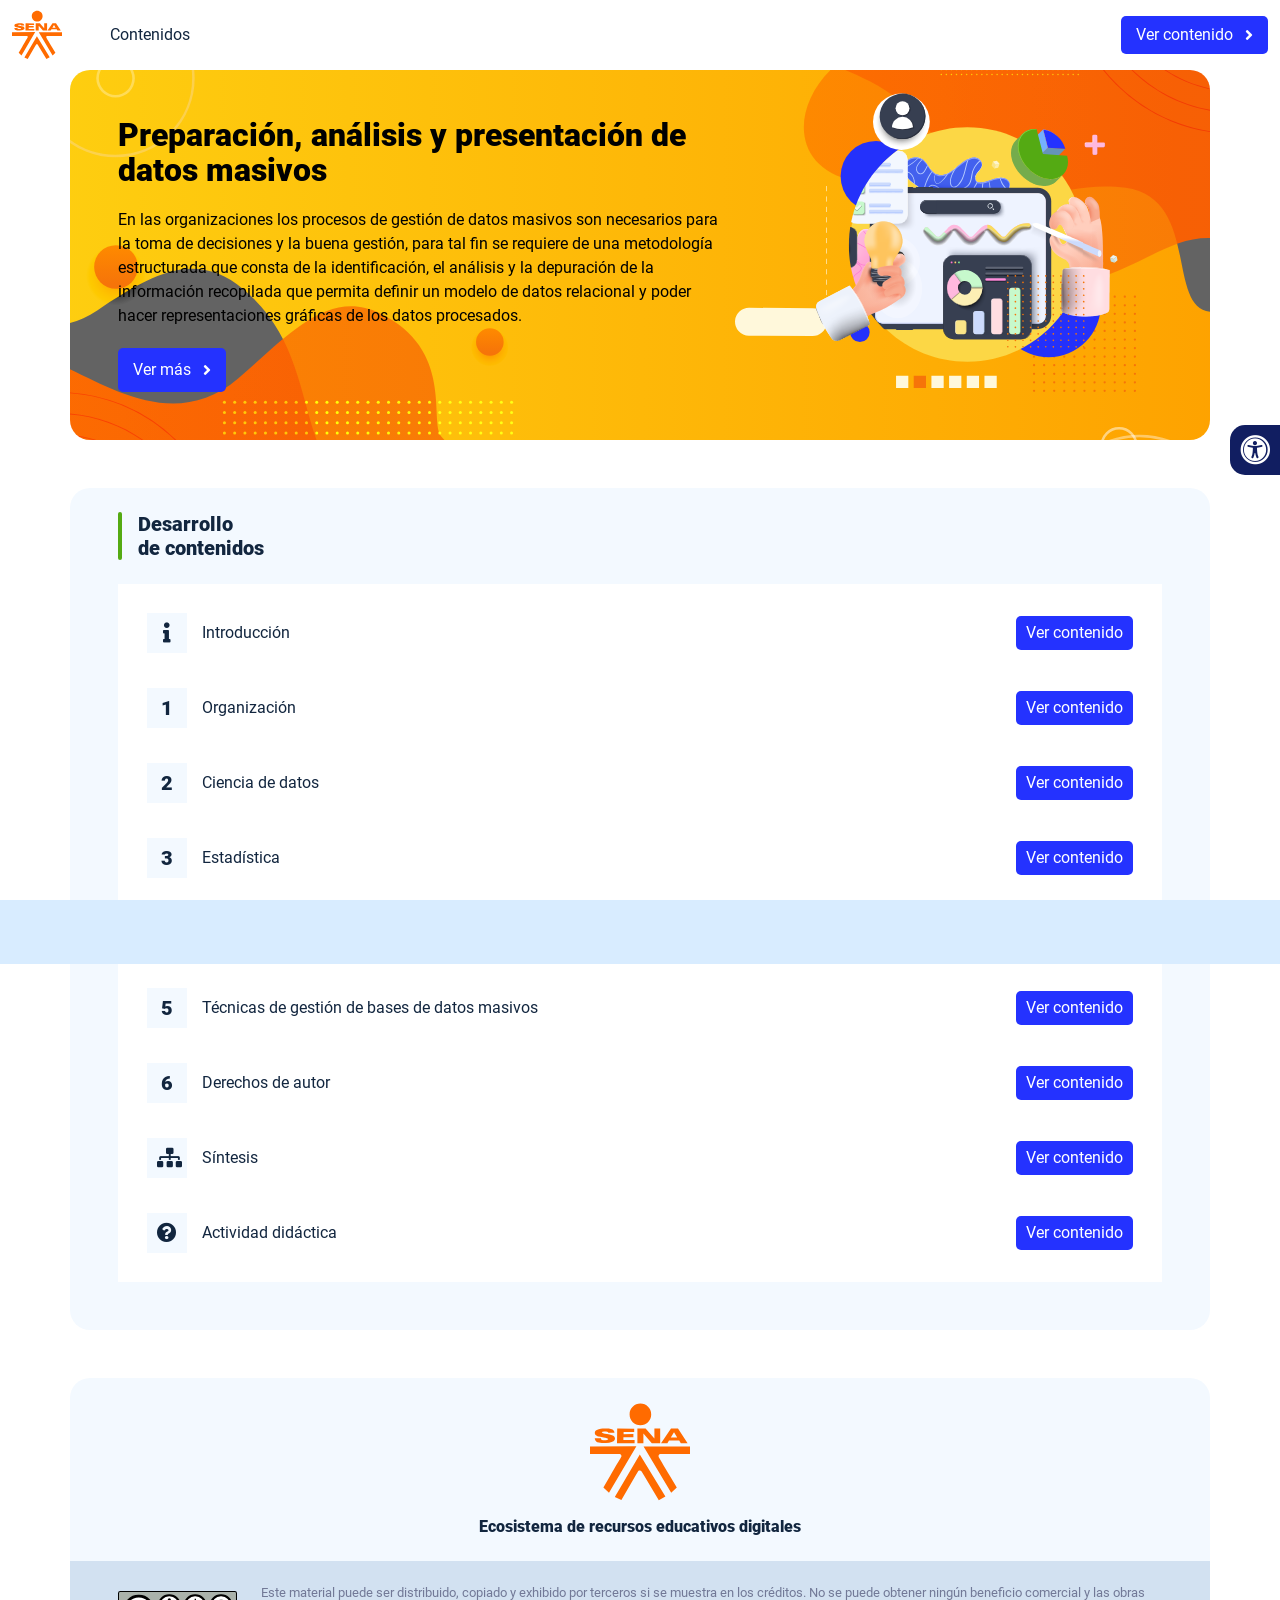
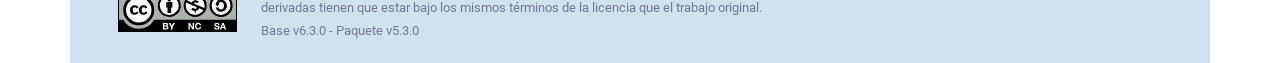
==== index.html @ bf2dcb0c "new dist" ====
<!DOCTYPE html><html lang=""><head><meta charset="utf-8"><meta http-equiv="X-UA-Compatible" content="IE=edge"><meta name="viewport" content="width=device-width,initial-scale=1"><link rel="icon" href="favicon.ico"><title>Preparación, análisis y presentación de datos masivos</title><link href="css/chunk-0c047e41.3babef71.css" rel="prefetch"><link href="css/chunk-25b302c8.3babef71.css" rel="prefetch"><link href="css/chunk-26fc7596.3babef71.css" rel="prefetch"><link href="css/chunk-2d2747e2.3babef71.css" rel="prefetch"><link href="css/chunk-32334cb6.3babef71.css" rel="prefetch"><link href="css/chunk-3c57cd7b.3babef71.css" rel="prefetch"><link href="css/chunk-4f2d402a.3babef71.css" rel="prefetch"><link href="css/chunk-4fde0a08.14d1f3e8.css" rel="prefetch"><link href="css/chunk-515a8379.3432573e.css" rel="prefetch"><link href="css/chunk-59974754.2d9f77ca.css" rel="prefetch"><link href="css/chunk-6e1e538a.126808df.css" rel="prefetch"><link href="css/chunk-766a929b.ad5fc1cc.css" rel="prefetch"><link href="css/chunk-f2df7d2c.3babef71.css" rel="prefetch"><link href="css/comple.cd3dae0d.css" rel="prefetch"><link href="css/creditos.53c49df0.css" rel="prefetch"><link href="css/glosario.77866d03.css" rel="prefetch"><link href="css/referencias.f591ef54.css" rel="prefetch"><link href="js/actividad.4f697cde.js" rel="prefetch"><link href="js/chunk-0206bfa0.710ee3d2.js" rel="prefetch"><link href="js/chunk-0c047e41.a5b04820.js" rel="prefetch"><link href="js/chunk-13a6037e.910708d3.js" rel="prefetch"><link href="js/chunk-18f95272.a4d5c1be.js" rel="prefetch"><link href="js/chunk-25b302c8.aed3cf05.js" rel="prefetch"><link href="js/chunk-26fc7596.f2131e31.js" rel="prefetch"><link href="js/chunk-2c06842c.eae31e5d.js" rel="prefetch"><link href="js/chunk-2d0e96ec.35da4e0e.js" rel="prefetch"><link href="js/chunk-2d208d90.700b9324.js" rel="prefetch"><link href="js/chunk-2d21d0e2.2f00f384.js" rel="prefetch"><link href="js/chunk-2d22c123.1006ecf9.js" rel="prefetch"><link href="js/chunk-2d2747e2.b820ac25.js" rel="prefetch"><link href="js/chunk-2e80bb9a.78e78952.js" rel="prefetch"><link href="js/chunk-319206de.1edcc121.js" rel="prefetch"><link href="js/chunk-32334cb6.7690b8e1.js" rel="prefetch"><link href="js/chunk-3c57cd7b.0b1d6c40.js" rel="prefetch"><link href="js/chunk-3d6834f6.3f3ea3ae.js" rel="prefetch"><link href="js/chunk-4cdd78c0.4b728e57.js" rel="prefetch"><link href="js/chunk-4f2d402a.0d5f4818.js" rel="prefetch"><link href="js/chunk-4fde0a08.360badc4.js" rel="prefetch"><link href="js/chunk-515a8379.ad145460.js" rel="prefetch"><link href="js/chunk-53ccb27e.9b4d6baa.js" rel="prefetch"><link href="js/chunk-55d286b8.61ee35e0.js" rel="prefetch"><link href="js/chunk-59974754.6e809983.js" rel="prefetch"><link href="js/chunk-6e1e538a.74cf3581.js" rel="prefetch"><link href="js/chunk-766a929b.c4f887f6.js" rel="prefetch"><link href="js/chunk-c796899c.6becfaf5.js" rel="prefetch"><link href="js/chunk-e8a7823a.7891b7eb.js" rel="prefetch"><link href="js/chunk-f2df7d2c.213639c0.js" rel="prefetch"><link href="js/chunk-fde47172.0a3d372a.js" rel="prefetch"><link href="js/comple.76df309c.js" rel="prefetch"><link href="js/creditos.badfcca4.js" rel="prefetch"><link href="js/glosario.1c9ad635.js" rel="prefetch"><link href="js/intro.ac4c7b3b.js" rel="prefetch"><link href="js/referencias.8d53bf71.js" rel="prefetch"><link href="js/sintesis.24218bbd.js" rel="prefetch"><link href="js/tema1.4f2cfcda.js" rel="prefetch"><link href="js/tema2.b9adb616.js" rel="prefetch"><link href="js/tema3.b7bfaf43.js" rel="prefetch"><link href="js/tema4.6c4f7f34.js" rel="prefetch"><link href="js/tema5.1dc66d55.js" rel="prefetch"><link href="js/tema6.fd570fcf.js" rel="prefetch"><link href="css/app.d491a6b1.css" rel="preload" as="style"><link href="css/chunk-vendors.140acfc4.css" rel="preload" as="style"><link href="js/app.949b2ace.js" rel="preload" as="script"><link href="js/chunk-vendors.0e51f997.js" rel="preload" as="script"><link href="css/chunk-vendors.140acfc4.css" rel="stylesheet"><link href="css/app.d491a6b1.css" rel="stylesheet"></head><body><noscript><strong>We're sorry but Preparación, análisis y presentación de datos masivos doesn't work properly without JavaScript enabled. Please enable it to continue.</strong></noscript><div id="app"></div><script src="js/chunk-vendors.0e51f997.js"></script><script src="js/app.949b2ace.js"></script></body></html>
---- css/chunk-0c047e41.3babef71.css ----
.actividad[data-v-22adfd6b]{background-color:#f2f2f2}.horizontal-scroll__wrapper[data-v-22adfd6b]{overflow:hidden}.horizontal-scroll[data-v-22adfd6b]{display:flex;transition:transform .5s ease-in-out;align-items:center;flex-wrap:nowrap}.horizontal-scroll[data-v-22adfd6b]:not(.row){width:100%}.horizontal-scroll--item-fw[data-v-22adfd6b]>div{flex-grow:0;flex-shrink:0;width:100%;margin:0!important}
---- css/chunk-25b302c8.3babef71.css ----
.actividad[data-v-22adfd6b]{background-color:#f2f2f2}.horizontal-scroll__wrapper[data-v-22adfd6b]{overflow:hidden}.horizontal-scroll[data-v-22adfd6b]{display:flex;transition:transform .5s ease-in-out;align-items:center;flex-wrap:nowrap}.horizontal-scroll[data-v-22adfd6b]:not(.row){width:100%}.horizontal-scroll--item-fw[data-v-22adfd6b]>div{flex-grow:0;flex-shrink:0;width:100%;margin:0!important}
---- css/chunk-26fc7596.3babef71.css ----
.actividad[data-v-22adfd6b]{background-color:#f2f2f2}.horizontal-scroll__wrapper[data-v-22adfd6b]{overflow:hidden}.horizontal-scroll[data-v-22adfd6b]{display:flex;transition:transform .5s ease-in-out;align-items:center;flex-wrap:nowrap}.horizontal-scroll[data-v-22adfd6b]:not(.row){width:100%}.horizontal-scroll--item-fw[data-v-22adfd6b]>div{flex-grow:0;flex-shrink:0;width:100%;margin:0!important}
---- css/chunk-2d2747e2.3babef71.css ----
.actividad[data-v-22adfd6b]{background-color:#f2f2f2}.horizontal-scroll__wrapper[data-v-22adfd6b]{overflow:hidden}.horizontal-scroll[data-v-22adfd6b]{display:flex;transition:transform .5s ease-in-out;align-items:center;flex-wrap:nowrap}.horizontal-scroll[data-v-22adfd6b]:not(.row){width:100%}.horizontal-scroll--item-fw[data-v-22adfd6b]>div{flex-grow:0;flex-shrink:0;width:100%;margin:0!important}
---- css/chunk-32334cb6.3babef71.css ----
.actividad[data-v-22adfd6b]{background-color:#f2f2f2}.horizontal-scroll__wrapper[data-v-22adfd6b]{overflow:hidden}.horizontal-scroll[data-v-22adfd6b]{display:flex;transition:transform .5s ease-in-out;align-items:center;flex-wrap:nowrap}.horizontal-scroll[data-v-22adfd6b]:not(.row){width:100%}.horizontal-scroll--item-fw[data-v-22adfd6b]>div{flex-grow:0;flex-shrink:0;width:100%;margin:0!important}
---- css/chunk-3c57cd7b.3babef71.css ----
.actividad[data-v-22adfd6b]{background-color:#f2f2f2}.horizontal-scroll__wrapper[data-v-22adfd6b]{overflow:hidden}.horizontal-scroll[data-v-22adfd6b]{display:flex;transition:transform .5s ease-in-out;align-items:center;flex-wrap:nowrap}.horizontal-scroll[data-v-22adfd6b]:not(.row){width:100%}.horizontal-scroll--item-fw[data-v-22adfd6b]>div{flex-grow:0;flex-shrink:0;width:100%;margin:0!important}
---- css/chunk-4f2d402a.3babef71.css ----
.actividad[data-v-22adfd6b]{background-color:#f2f2f2}.horizontal-scroll__wrapper[data-v-22adfd6b]{overflow:hidden}.horizontal-scroll[data-v-22adfd6b]{display:flex;transition:transform .5s ease-in-out;align-items:center;flex-wrap:nowrap}.horizontal-scroll[data-v-22adfd6b]:not(.row){width:100%}.horizontal-scroll--item-fw[data-v-22adfd6b]>div{flex-grow:0;flex-shrink:0;width:100%;margin:0!important}
---- css/chunk-4fde0a08.14d1f3e8.css ----
.actividad[data-v-a108b06a]{background-color:#f2f2f2}.header[data-v-a108b06a]{position:sticky;top:0;padding-top:10px;padding-bottom:10px;background-color:#fff;z-index:10010;line-height:1.1em}.header__logo[data-v-a108b06a]{width:50px}@media (max-width:576px){.header__componente-formativo[data-v-a108b06a]{font-size:.8em}}.header__menu[data-v-a108b06a]{cursor:pointer}.header__menu span[data-v-a108b06a]{font-size:.7em;display:block;line-height:1em;text-align:center;color:#111e61}.header__menu__btn[data-v-a108b06a]{width:30px;height:30px;position:relative;margin-bottom:4px}.header__menu__btn .line-1[data-v-a108b06a],.header__menu__btn .line-2[data-v-a108b06a],.header__menu__btn .line-3[data-v-a108b06a]{height:4px;width:30px;background-color:#111e61;transform-origin:center center;position:absolute;left:0;border-radius:2px}.header__menu__btn .line-1[data-v-a108b06a]{top:4px;-webkit-animation:line-1-inactive-data-v-a108b06a .5s ease-in-out forwards;animation:line-1-inactive-data-v-a108b06a .5s ease-in-out forwards}.header__menu__btn .line-2[data-v-a108b06a]{top:13px;-webkit-animation:line-2-inactive-data-v-a108b06a .5s ease-in-out forwards;animation:line-2-inactive-data-v-a108b06a .5s ease-in-out forwards}.header__menu__btn .line-3[data-v-a108b06a]{top:22px;-webkit-animation:line-3-inactive-data-v-a108b06a .5s ease-in-out forwards;animation:line-3-inactive-data-v-a108b06a .5s ease-in-out forwards}.header__menu__btn[data-v-a108b06a]:hover{cursor:pointer}.header__menu__btn--open .line-1[data-v-a108b06a]{-webkit-animation:line-1-active-data-v-a108b06a .5s ease-in-out forwards;animation:line-1-active-data-v-a108b06a .5s ease-in-out forwards}.header__menu__btn--open .line-2[data-v-a108b06a]{-webkit-animation:line-2-active-data-v-a108b06a .5s ease-in-out forwards;animation:line-2-active-data-v-a108b06a .5s ease-in-out forwards}.header__menu__btn--open .line-3[data-v-a108b06a]{-webkit-animation:line-3-active-data-v-a108b06a .5s ease-in-out forwards;animation:line-3-active-data-v-a108b06a .5s ease-in-out forwards}@-webkit-keyframes line-1-active-data-v-a108b06a{0%{transform:translate(0) rotate(0)}50%{transform:translateY(9px) rotate(0)}to{transform:translateY(9px) rotate(45deg)}}@keyframes line-1-active-data-v-a108b06a{0%{transform:translate(0) rotate(0)}50%{transform:translateY(9px) rotate(0)}to{transform:translateY(9px) rotate(45deg)}}@-webkit-keyframes line-2-active-data-v-a108b06a{0%{transform:scale(1)}to{transform:scale(0)}}@keyframes line-2-active-data-v-a108b06a{0%{transform:scale(1)}to{transform:scale(0)}}@-webkit-keyframes line-3-active-data-v-a108b06a{0%{transform:translate(0) rotate(0)}50%{transform:translateY(-9px) rotate(0)}to{transform:translateY(-9px) rotate(-45deg)}}@keyframes line-3-active-data-v-a108b06a{0%{transform:translate(0) rotate(0)}50%{transform:translateY(-9px) rotate(0)}to{transform:translateY(-9px) rotate(-45deg)}}@-webkit-keyframes line-1-inactive-data-v-a108b06a{0%{transform:translateY(9px) rotate(45deg)}50%{transform:translateY(9px) rotate(0)}to{transform:translate(0) rotate(0)}}@keyframes line-1-inactive-data-v-a108b06a{0%{transform:translateY(9px) rotate(45deg)}50%{transform:translateY(9px) rotate(0)}to{transform:translate(0) rotate(0)}}@-webkit-keyframes line-2-inactive-data-v-a108b06a{0%{transform:scale(0)}to{transform:scale(1)}}@keyframes line-2-inactive-data-v-a108b06a{0%{transform:scale(0)}to{transform:scale(1)}}@-webkit-keyframes line-3-inactive-data-v-a108b06a{0%{transform:translateY(-9px) rotate(-45deg)}50%{transform:translateY(-9px) rotate(0)}to{transform:translate(0) rotate(0)}}@keyframes line-3-inactive-data-v-a108b06a{0%{transform:translateY(-9px) rotate(-45deg)}50%{transform:translateY(-9px) rotate(0)}to{transform:translate(0) rotate(0)}}
---- css/chunk-515a8379.3432573e.css ----
.actividad{background-color:#f2f2f2}.banner-interno{position:relative}.banner-interno__fondo{position:absolute;top:0;bottom:-50px;left:0;right:0;background-color:#f67409;background-size:cover;background-position:50%}.banner-interno__titulo{display:flex;align-items:center}.banner-interno__titulo__icono{display:block;width:32px;height:32px;border-radius:50%;background-color:#000;position:relative}.banner-interno__titulo__icono i{color:#f67409;position:absolute;left:50%;top:50%;transform:translate(-50%,-50%)}.banner-interno__titulo h1,.banner-interno__titulo h2,.banner-interno__titulo h3,.banner-interno__titulo h4,.banner-interno__titulo h5,.banner-interno__titulo h6{color:#000;line-height:1.1em}
---- css/chunk-59974754.2d9f77ca.css ----
.actividad{background-color:#f2f2f2}.aside-menu{position:sticky;top:70px;flex:0 0 0;width:0;min-height:calc(100vh - 70px);max-height:calc(100vh - 70px);background-color:#f3f9ff;transition:flex .5s ease-in-out,width .5s ease-in-out;overflow-x:hidden;z-index:100001}.aside-menu a{color:#111e61}.aside-menu--open{flex:0 0 300px;width:300px}.aside-menu__content{width:300px;display:flex;flex-direction:column;justify-content:space-between;min-height:calc(100vh - 70px);max-height:calc(100vh - 70px);border-right:1px solid #d8ecff}@media (max-height:800px){.aside-menu__content{min-height:800px;max-height:800px;overflow-y:auto}}.aside-menu__header{padding:10px;text-align:center;background-color:#d8ecff}.aside-menu__header h4{margin:0}.aside-menu__menu{overflow-y:auto;flex-grow:1;list-style:none;padding-left:0;margin-bottom:0}.aside-menu__menu__item--active .aside-menu__menu__item__lnk,.aside-menu__menu__item--active .aside-menu__sec-menu__item__lnk{background-color:#d8ecff;font-weight:700}.aside-menu__menu__item--sub-menu:hover,.aside-menu__menu__item:hover,.aside-menu__sec-menu__item:hover{background-color:#d8ecff}.aside-menu__menu__item--sub-menu{padding-left:10px}.aside-menu__menu__item--sub-menu--active .aside-menu__menu__item__lnk,.aside-menu__menu__item--sub-menu--active .aside-menu__sec-menu__item__lnk{background-color:#d8ecff;font-weight:700;position:relative}.aside-menu__menu__item--sub-menu--active .aside-menu__menu__item__lnk:before,.aside-menu__menu__item--sub-menu--active .aside-menu__sec-menu__item__lnk:before{content:"";display:block;position:absolute;left:0;bottom:0;top:0;width:4px;border-radius:2px;background-color:#54aa13}.aside-menu__menu__item__lnk,.aside-menu__sec-menu__item__lnk{display:flex;align-items:center;padding:10px 15px;line-height:1.1em}.aside-menu__menu__item__lnk i,.aside-menu__menu__item__lnk span,.aside-menu__sec-menu__item__lnk i,.aside-menu__sec-menu__item__lnk span{margin-right:10px}.aside-menu__menu__item__lnk i:last-child,.aside-menu__menu__item__lnk span:last-child,.aside-menu__sec-menu__item__lnk i:last-child,.aside-menu__sec-menu__item__lnk span:last-child{margin-right:0}.aside-menu__sec-menu{background-color:#d8ecff;padding:10px 0;flex-shrink:0;margin-bottom:0}.aside-menu__sec-menu__item{padding:10px 15px}.aside-menu__sec-menu__item__lnk{padding:0;border-radius:1em}.aside-menu__sec-menu__item__lnk i{display:block;width:2em;height:2em;padding:.5em 0;text-align:center;background-color:#fff;border-radius:50%}.aside-menu__sec-menu__item__lnk:hover{background-color:#fff}@media (max-width:992px){.aside-menu{position:fixed;top:70px}}@media (max-width:576px){.aside-menu__sec-menu{padding-bottom:110px}}
---- css/chunk-6e1e538a.126808df.css ----
.actividad[data-v-4f6b7c58]{background-color:#f2f2f2}.accesibilidad[data-v-4f6b7c58]{position:fixed;right:0;top:50vh;height:50px;background-color:#111e61;border-top-left-radius:15px;border-bottom-left-radius:15px;transform:translateY(-50%) translateX(100%) translateX(-50px);overflow:hidden;transition:transform .3s ease-in-out,height .3s ease-in-out}.accesibilidad[data-v-4f6b7c58]:hover{transform:translateY(-50%) translateX(0);height:12.75rem}.accesibilidad [data-v-4f6b7c58]{color:#fff}.accesibilidad__menu__content .accesibilidad__menu__item[data-v-4f6b7c58]{cursor:pointer}.accesibilidad__menu__content .accesibilidad__menu__item[data-v-4f6b7c58]:hover{background-color:#273685}.accesibilidad__menu__content .accesibilidad__menu__item[data-v-4f6b7c58]:last-child{border:none}.accesibilidad__menu__item[data-v-4f6b7c58]{display:flex;align-items:center;padding:10px;border-bottom:1px solid #273685;line-height:1em;-webkit-user-select:none;-moz-user-select:none;-ms-user-select:none;user-select:none}.accesibilidad__menu i[data-v-4f6b7c58]{font-size:30px;font-style:normal;margin-right:10px;line-height:1em}.accesibilidad__menu img[data-v-4f6b7c58]{width:30px;margin-right:10px}
---- css/chunk-766a929b.ad5fc1cc.css ----
.actividad{background-color:#f2f2f2}.barra-avance{display:flex;align-items:center;justify-content:space-between;position:fixed;bottom:0;left:0;width:100%;padding:10px;background-color:#d8ecff;transition:transform .5s ease-in-out;z-index:100000}.barra-avance__barra{margin:0 20px;flex:1;position:relative;max-width:800px}.barra-avance__barra--amarilla,.barra-avance__barra--blanca{height:4px}.barra-avance__barra--amarilla:after,.barra-avance__barra--amarilla:before,.barra-avance__barra--blanca:after,.barra-avance__barra--blanca:before{content:"";display:block;width:10px;height:10px;border-radius:50%;position:absolute;top:50%}.barra-avance__barra--amarilla:before,.barra-avance__barra--blanca:before{left:0;transform:translate(-50%,-50%)}.barra-avance__barra--amarilla:after,.barra-avance__barra--blanca:after{right:0;transform:translate(50%,-50%)}.barra-avance__barra--blanca,.barra-avance__barra--blanca:after,.barra-avance__barra--blanca:before{background-color:#fff}.barra-avance__barra--amarilla{position:absolute;width:100%;top:0;background-color:#2432ff}.barra-avance__barra--amarilla:after,.barra-avance__barra--amarilla:before{background-color:#2432ff}.barra-avance__boton--regresar{background-color:#b0c0d2}.barra-avance__boton--regresar span{color:#111e61!important}.barra-avance__boton--disable{opacity:0;pointer-events:none}.barra-avance--open{transform:translateY(0)}.barra-avance--close{transform:translateY(100%)}
---- css/chunk-f2df7d2c.3babef71.css ----
.actividad[data-v-22adfd6b]{background-color:#f2f2f2}.horizontal-scroll__wrapper[data-v-22adfd6b]{overflow:hidden}.horizontal-scroll[data-v-22adfd6b]{display:flex;transition:transform .5s ease-in-out;align-items:center;flex-wrap:nowrap}.horizontal-scroll[data-v-22adfd6b]:not(.row){width:100%}.horizontal-scroll--item-fw[data-v-22adfd6b]>div{flex-grow:0;flex-shrink:0;width:100%;margin:0!important}
---- css/comple.cd3dae0d.css ----
.banner-interno{position:relative}.banner-interno__fondo{position:absolute;top:0;bottom:-50px;left:0;right:0;background-color:#f67409;background-size:cover;background-position:50%}.banner-interno__titulo{display:flex;align-items:center}.banner-interno__titulo__icono{display:block;width:32px;height:32px;border-radius:50%;background-color:#000;position:relative}.banner-interno__titulo__icono i{color:#f67409;position:absolute;left:50%;top:50%;transform:translate(-50%,-50%)}.banner-interno__titulo h1,.banner-interno__titulo h2,.banner-interno__titulo h3,.banner-interno__titulo h4,.banner-interno__titulo h5,.banner-interno__titulo h6{color:#000;line-height:1.1em}.actividad{background-color:#f2f2f2}.complementario__enlaces{display:flex;justify-content:center;flex-wrap:wrap}.complementario__enlaces a{margin:0 5px}.complementario__btn{font-size:1.5em;line-height:1em}table{width:calc(100% - 1px);min-width:800px}table thead{background-color:#d8ecff}table thead th{border-color:#d8ecff}table td,table th{padding:25px 20px;text-align:center}
---- css/creditos.53c49df0.css ----
.banner-interno{position:relative}.banner-interno__fondo{position:absolute;top:0;bottom:-50px;left:0;right:0;background-color:#f67409;background-size:cover;background-position:50%}.banner-interno__titulo{display:flex;align-items:center}.banner-interno__titulo__icono{display:block;width:32px;height:32px;border-radius:50%;background-color:#000;position:relative}.banner-interno__titulo__icono i{color:#f67409;position:absolute;left:50%;top:50%;transform:translate(-50%,-50%)}.banner-interno__titulo h1,.banner-interno__titulo h2,.banner-interno__titulo h3,.banner-interno__titulo h4,.banner-interno__titulo h5,.banner-interno__titulo h6{color:#000;line-height:1.1em}.actividad{background-color:#f2f2f2}.creditos-vista .tarjeta.credito{background-color:#d2e1f1}.creditos{color:#727997;overflow-x:auto}.creditos__item{min-width:490px}.creditos p{line-height:1.3em;margin-bottom:0;color:#727997}.creditos__titulo{font-weight:700;background-color:#d2e1f1;padding:5px 10px;border-top-radius:5px;border-top-left-radius:5px;border-top-right-radius:5px}.creditos table td,.creditos table th{border-color:#d2e1f1}
---- css/glosario.77866d03.css ----
.banner-interno{position:relative}.banner-interno__fondo{position:absolute;top:0;bottom:-50px;left:0;right:0;background-color:#f67409;background-size:cover;background-position:50%}.banner-interno__titulo{display:flex;align-items:center}.banner-interno__titulo__icono{display:block;width:32px;height:32px;border-radius:50%;background-color:#000;position:relative}.banner-interno__titulo__icono i{color:#f67409;position:absolute;left:50%;top:50%;transform:translate(-50%,-50%)}.banner-interno__titulo h1,.banner-interno__titulo h2,.banner-interno__titulo h3,.banner-interno__titulo h4,.banner-interno__titulo h5,.banner-interno__titulo h6{color:#000;line-height:1.1em}.actividad{background-color:#f2f2f2}.glosario__letra-item{display:flex}.glosario__letra-item__texto{padding-top:5px}.glosario__letra-item__letra__icono{width:32px;height:32px;position:relative;line-height:1em;border-radius:50%;background-color:#d2e1f1}.glosario__letra-item__letra__icono span{position:absolute;left:50%;top:50%;transform:translate(-50%,-50%);font-size:1.1em;font-weight:900}
---- css/referencias.f591ef54.css ----
.banner-interno{position:relative}.banner-interno__fondo{position:absolute;top:0;bottom:-50px;left:0;right:0;background-color:#f67409;background-size:cover;background-position:50%}.banner-interno__titulo{display:flex;align-items:center}.banner-interno__titulo__icono{display:block;width:32px;height:32px;border-radius:50%;background-color:#000;position:relative}.banner-interno__titulo__icono i{color:#f67409;position:absolute;left:50%;top:50%;transform:translate(-50%,-50%)}.banner-interno__titulo h1,.banner-interno__titulo h2,.banner-interno__titulo h3,.banner-interno__titulo h4,.banner-interno__titulo h5,.banner-interno__titulo h6{color:#000;line-height:1.1em}.actividad{background-color:#f2f2f2}.referencias__item:last-child hr{display:none}.referencias__item a{color:#2196f3;text-decoration:underline;overflow-wrap:break-word}
---- css/app.d491a6b1.css ----
*,:after,:before{box-sizing:inherit}html{height:100%;line-height:1.15;box-sizing:border-box;-webkit-font-smoothing:antialiased;-moz-osx-font-smoothing:grayscale;-webkit-text-size-adjust:100%;-ms-text-size-adjust:100%;text-rendering:optimizeLegibility}a,abbr,acronym,address,applet,article,aside,audio,b,big,blockquote,body,canvas,caption,center,cite,code,dd,del,details,dfn,div,dl,dt,em,embed,fieldset,figcaption,figure,footer,form,h1,h2,h3,h4,h5,h6,header,hgroup,html,i,iframe,img,ins,kbd,label,legend,li,mark,menu,nav,object,ol,output,p,pre,q,ruby,s,samp,section,small,span,strike,strong,sub,summary,sup,table,tbody,td,tfoot,th,thead,time,tr,tt,u,ul,var,video{margin:0;padding:0;border:0;outline:0;background:transparent;vertical-align:baseline}article,aside,details,figcaption,figure,footer,header,main,menu,nav,section,summary{display:block}[hidden],template{display:none}hr{box-sizing:content-box;height:0;border-bottom:1px solid #e8e8e8;border-left:0;border-right:0;border-top:0;margin:1.5em 0;overflow:visible}[hidden]{display:none}a{font-family:Roboto,sans-serif;font-size:1em;font-weight:400;text-decoration:none;color:#12263f;background-color:transparent;transition:all .15s ease-in-out;-webkit-text-decoration-skip:objects}a:active,a:hover{outline-width:0}a:active,a:focus,a:hover{color:#000}[type=button],[type=reset],[type=submit],button{-webkit-appearance:none;-moz-appearance:none;appearance:none;cursor:pointer;display:inline-block;vertical-align:middle;border:0;border-radius:5px;color:#fff;background-color:#2432ff;font-family:Roboto,sans-serif;font-weight:400;font-size:1em;-webkit-font-smoothing:antialiased;line-height:1em;white-space:nowrap;text-decoration:none;text-transform:none;padding:.75em 1.5em;margin:0;-webkit-user-select:none;-moz-user-select:none;-ms-user-select:none;user-select:none;overflow:visible;transition:background-color .15s ease-in-out}[type=button]:focus,[type=button]:hover,[type=reset]:focus,[type=reset]:hover,[type=submit]:focus,[type=submit]:hover,button:focus,button:hover{background-color:#2432ff;color:#fff}[type=button]:disabled,[type=reset]:disabled,[type=submit]:disabled,button:disabled{cursor:not-allowed;opacity:.5}[type=button]:disabled:hover,[type=reset]:disabled:hover,[type=submit]:disabled:hover,button:disabled:hover{background-color:#2432ff}input,select,textarea{margin:0;display:block;font-family:Roboto,sans-serif;font-size:16px}input{overflow:visible}[type=color],[type=date],[type=datetime-local],[type=datetime],[type=email],[type=month],[type=number],[type=password],[type=search],[type=tel],[type=text],[type=time],[type=url],[type=week],input:not([type]),select,select[multiple],textarea{background-color:#fff;border:1px solid #e8e8e8;border-radius:5px;box-shadow:inset 0 1px 3px rgba(0,0,0,.06);box-sizing:inherit;margin-bottom:.75em;padding:.5em;transition:border-color .15s ease-in-out;width:100%}[type=color]:hover,[type=date]:hover,[type=datetime-local]:hover,[type=datetime]:hover,[type=email]:hover,[type=month]:hover,[type=number]:hover,[type=password]:hover,[type=search]:hover,[type=tel]:hover,[type=text]:hover,[type=time]:hover,[type=url]:hover,[type=week]:hover,input:not([type]):hover,select:hover,select[multiple]:hover,textarea:hover{border-color:shade(#e8e8e8,20%)}[type=color]:focus,[type=date]:focus,[type=datetime-local]:focus,[type=datetime]:focus,[type=email]:focus,[type=month]:focus,[type=number]:focus,[type=password]:focus,[type=search]:focus,[type=tel]:focus,[type=text]:focus,[type=time]:focus,[type=url]:focus,[type=week]:focus,input:not([type]):focus,select:focus,select[multiple]:focus,textarea:focus{border-color:#54aa13;box-shadow:inset 0 1px 3px rgba(0,0,0,.06),0 0 5px rgba(221,104,8,.7);outline:none}[type=color]:disabled,[type=date]:disabled,[type=datetime-local]:disabled,[type=datetime]:disabled,[type=email]:disabled,[type=month]:disabled,[type=number]:disabled,[type=password]:disabled,[type=search]:disabled,[type=tel]:disabled,[type=text]:disabled,[type=time]:disabled,[type=url]:disabled,[type=week]:disabled,input:not([type]):disabled,select:disabled,select[multiple]:disabled,textarea:disabled{background-color:shade(#fff,5%);cursor:not-allowed}[type=color]:disabled:hover,[type=date]:disabled:hover,[type=datetime-local]:disabled:hover,[type=datetime]:disabled:hover,[type=email]:disabled:hover,[type=month]:disabled:hover,[type=number]:disabled:hover,[type=password]:disabled:hover,[type=search]:disabled:hover,[type=tel]:disabled:hover,[type=text]:disabled:hover,[type=time]:disabled:hover,[type=url]:disabled:hover,[type=week]:disabled:hover,input:not([type]):disabled:hover,select:disabled:hover,select[multiple]:disabled:hover,textarea:disabled:hover{border:1px solid #e8e8e8}select{text-transform:none;max-width:100%;border-radius:5px}::-webkit-file-upload-button{background-color:#2432ff;border:none;cursor:pointer;color:#fff;border-radius:5px;padding:.75em 1.5em}::-webkit-file-upload-button:hover{background-color:#2432ff}optgroup{font-weight:700}fieldset{border:1px solid #e8e8e8;background-color:transparent;padding:1.5em;-webkit-margin-start:0;-webkit-margin-end:0;-webkit-padding-before:1.5em;-webkit-padding-start:1.5em;-webkit-padding-end:1.5em;-webkit-padding-after:1.5em}legend{box-sizing:border-box;color:inherit;display:table;max-width:100%;padding:0;white-space:normal;font-weight:600;-webkit-padding-start:0;-webkit-padding-end:0}label,legend{margin-bottom:.375em}label{display:block;font-size:1em;font-family:Roboto,sans-serif;font-weight:900}textarea{overflow:auto;resize:vertical}[type=checkbox],[type=radio]{box-sizing:border-box;padding:0;display:inline;margin-right:.375em}[type=number]::-webkit-inner-spin-button,[type=number]::-webkit-outer-spin-button{height:auto}[type=search]{-webkit-appearance:textfield;outline-offset:-2px}[type=search]::-webkit-search-cancel-button,[type=search]::-webkit-search-decoration{-webkit-appearance:none;-moz-appearance:none}::-moz-placeholder{color:#999}:-ms-input-placeholder{color:#999}::placeholder{color:#999}::-webkit-file-upload-button{-webkit-appearance:button;-moz-appearance:button;font:inherit}[type=file]{margin-bottom:.75em;width:100%}[type=button],[type=reset],[type=submit],button{-webkit-appearance:button}[type=button]::-moz-focus-inner,[type=reset]::-moz-focus-inner,[type=submit]::-moz-focus-inner,button::-moz-focus-inner{border-style:none;padding:0}[type=button]:-moz-focusring,[type=reset]:-moz-focusring,[type=submit]:-moz-focusring,button:-moz-focusring{outline:1px dotted ButtonText}progress{vertical-align:baseline}ol,ul{list-style:none;margin-bottom:1em}dt{font-weight:700}figure,img,picture,svg{margin:0;width:100%;max-width:100%}figcaption{display:block;background-color:#e8e8e8;padding:.75em 1.5em;font-size:.8em;font-weight:700}img,svg{display:block;border-style:none}svg:not(:root){overflow:hidden}audio,canvas,progress,video{display:inline-block}audio:not([controls]){display:none;height:0}template{display:none}table{border-collapse:collapse;border-spacing:0;table-layout:fixed;width:100%}td,th,tr{vertical-align:middle}td,th{border:1px solid #e8e8e8;padding:.75em}th{font-size:.875em;line-height:1.2}td{line-height:1.5}body{font-size:16px;font-weight:400;line-height:1.5}body,h1,h2,h3,h4,h5,h6{color:#12263f;font-family:Roboto,sans-serif}h1,h2,h3,h4,h5,h6{font-weight:900;line-height:1.2;margin:0 0 .75em}h1{font-size:2em}h2{font-size:1.5em}h3{font-size:1.25em}h4{font-size:1.125em}h5{font-size:1em}h6{font-size:.875em}p{font-family:Roboto,sans-serif;font-size:1em;font-weight:400;line-height:1.5;color:#12263f;margin-bottom:1em}b,strong{font-weight:700}dfn,em,i{font-style:italic}br{line-height:2em}u{text-decoration:underline}code,kbd,pre,samp{color:#727997;font-family:Lucida Console,Courier New,monospace;font-size:1em}sub,sup{font-size:75%;line-height:0;position:relative;vertical-align:baseline}sub{bottom:-.25em}sup{top:-.5em}small{font-size:80%}mark{background-color:#ffeb3b;color:#000}abbr[title]{border-bottom:none;text-decoration:underline;-webkit-text-decoration:underline dotted;text-decoration:underline dotted}blockquote,q{quotes:none}::selection{background:#2196f3!important;color:#fff!important;text-shadow:none}::-moz-selection{background:#2196f3!important;color:#fff!important;text-shadow:none}img::selection{background:transparent}img::-moz-selection{background:transparent}body{-webkit-tap-highlight-color:#2196F3!important}details,menu{display:block}summary{display:list-item}@media print{*,:after,:before,:first-letter,:first-line{background:transparent!important;color:#000!important;box-shadow:none!important;text-shadow:none!important}a,a:visited{text-decoration:underline}a[href]:after{content:" (" attr(href) ")"}a abbr[title]:after{content:" (" attr(title) ")"}a[href^="#"]:after,a[href^="javascript:"]:after{content:""}blockquote,pre{border:1px solid #999;page-break-inside:avoid}thead{display:table-header-group}img,tr{page-break-inside:avoid}img{max-width:100%!important}h2,h3,p{orphans:3;widows:3}h2,h3{page-break-after:avoid}}[data-aos][data-aos][data-aos-duration="50"],body[data-aos-duration="50"] [data-aos]{transition-duration:50ms}[data-aos][data-aos][data-aos-delay="50"],body[data-aos-delay="50"] [data-aos]{transition-delay:0s}[data-aos][data-aos][data-aos-delay="50"].aos-animate,body[data-aos-delay="50"] [data-aos].aos-animate{transition-delay:50ms}[data-aos][data-aos][data-aos-duration="100"],body[data-aos-duration="100"] [data-aos]{transition-duration:.1s}[data-aos][data-aos][data-aos-delay="100"],body[data-aos-delay="100"] [data-aos]{transition-delay:0s}[data-aos][data-aos][data-aos-delay="100"].aos-animate,body[data-aos-delay="100"] [data-aos].aos-animate{transition-delay:.1s}[data-aos][data-aos][data-aos-duration="150"],body[data-aos-duration="150"] [data-aos]{transition-duration:.15s}[data-aos][data-aos][data-aos-delay="150"],body[data-aos-delay="150"] [data-aos]{transition-delay:0s}[data-aos][data-aos][data-aos-delay="150"].aos-animate,body[data-aos-delay="150"] [data-aos].aos-animate{transition-delay:.15s}[data-aos][data-aos][data-aos-duration="200"],body[data-aos-duration="200"] [data-aos]{transition-duration:.2s}[data-aos][data-aos][data-aos-delay="200"],body[data-aos-delay="200"] [data-aos]{transition-delay:0s}[data-aos][data-aos][data-aos-delay="200"].aos-animate,body[data-aos-delay="200"] [data-aos].aos-animate{transition-delay:.2s}[data-aos][data-aos][data-aos-duration="250"],body[data-aos-duration="250"] [data-aos]{transition-duration:.25s}[data-aos][data-aos][data-aos-delay="250"],body[data-aos-delay="250"] [data-aos]{transition-delay:0s}[data-aos][data-aos][data-aos-delay="250"].aos-animate,body[data-aos-delay="250"] [data-aos].aos-animate{transition-delay:.25s}[data-aos][data-aos][data-aos-duration="300"],body[data-aos-duration="300"] [data-aos]{transition-duration:.3s}[data-aos][data-aos][data-aos-delay="300"],body[data-aos-delay="300"] [data-aos]{transition-delay:0s}[data-aos][data-aos][data-aos-delay="300"].aos-animate,body[data-aos-delay="300"] [data-aos].aos-animate{transition-delay:.3s}[data-aos][data-aos][data-aos-duration="350"],body[data-aos-duration="350"] [data-aos]{transition-duration:.35s}[data-aos][data-aos][data-aos-delay="350"],body[data-aos-delay="350"] [data-aos]{transition-delay:0s}[data-aos][data-aos][data-aos-delay="350"].aos-animate,body[data-aos-delay="350"] [data-aos].aos-animate{transition-delay:.35s}[data-aos][data-aos][data-aos-duration="400"],body[data-aos-duration="400"] [data-aos]{transition-duration:.4s}[data-aos][data-aos][data-aos-delay="400"],body[data-aos-delay="400"] [data-aos]{transition-delay:0s}[data-aos][data-aos][data-aos-delay="400"].aos-animate,body[data-aos-delay="400"] [data-aos].aos-animate{transition-delay:.4s}[data-aos][data-aos][data-aos-duration="450"],body[data-aos-duration="450"] [data-aos]{transition-duration:.45s}[data-aos][data-aos][data-aos-delay="450"],body[data-aos-delay="450"] [data-aos]{transition-delay:0s}[data-aos][data-aos][data-aos-delay="450"].aos-animate,body[data-aos-delay="450"] [data-aos].aos-animate{transition-delay:.45s}[data-aos][data-aos][data-aos-duration="500"],body[data-aos-duration="500"] [data-aos]{transition-duration:.5s}[data-aos][data-aos][data-aos-delay="500"],body[data-aos-delay="500"] [data-aos]{transition-delay:0s}[data-aos][data-aos][data-aos-delay="500"].aos-animate,body[data-aos-delay="500"] [data-aos].aos-animate{transition-delay:.5s}[data-aos][data-aos][data-aos-duration="550"],body[data-aos-duration="550"] [data-aos]{transition-duration:.55s}[data-aos][data-aos][data-aos-delay="550"],body[data-aos-delay="550"] [data-aos]{transition-delay:0s}[data-aos][data-aos][data-aos-delay="550"].aos-animate,body[data-aos-delay="550"] [data-aos].aos-animate{transition-delay:.55s}[data-aos][data-aos][data-aos-duration="600"],body[data-aos-duration="600"] [data-aos]{transition-duration:.6s}[data-aos][data-aos][data-aos-delay="600"],body[data-aos-delay="600"] [data-aos]{transition-delay:0s}[data-aos][data-aos][data-aos-delay="600"].aos-animate,body[data-aos-delay="600"] [data-aos].aos-animate{transition-delay:.6s}[data-aos][data-aos][data-aos-duration="650"],body[data-aos-duration="650"] [data-aos]{transition-duration:.65s}[data-aos][data-aos][data-aos-delay="650"],body[data-aos-delay="650"] [data-aos]{transition-delay:0s}[data-aos][data-aos][data-aos-delay="650"].aos-animate,body[data-aos-delay="650"] [data-aos].aos-animate{transition-delay:.65s}[data-aos][data-aos][data-aos-duration="700"],body[data-aos-duration="700"] [data-aos]{transition-duration:.7s}[data-aos][data-aos][data-aos-delay="700"],body[data-aos-delay="700"] [data-aos]{transition-delay:0s}[data-aos][data-aos][data-aos-delay="700"].aos-animate,body[data-aos-delay="700"] [data-aos].aos-animate{transition-delay:.7s}[data-aos][data-aos][data-aos-duration="750"],body[data-aos-duration="750"] [data-aos]{transition-duration:.75s}[data-aos][data-aos][data-aos-delay="750"],body[data-aos-delay="750"] [data-aos]{transition-delay:0s}[data-aos][data-aos][data-aos-delay="750"].aos-animate,body[data-aos-delay="750"] [data-aos].aos-animate{transition-delay:.75s}[data-aos][data-aos][data-aos-duration="800"],body[data-aos-duration="800"] [data-aos]{transition-duration:.8s}[data-aos][data-aos][data-aos-delay="800"],body[data-aos-delay="800"] [data-aos]{transition-delay:0s}[data-aos][data-aos][data-aos-delay="800"].aos-animate,body[data-aos-delay="800"] [data-aos].aos-animate{transition-delay:.8s}[data-aos][data-aos][data-aos-duration="850"],body[data-aos-duration="850"] [data-aos]{transition-duration:.85s}[data-aos][data-aos][data-aos-delay="850"],body[data-aos-delay="850"] [data-aos]{transition-delay:0s}[data-aos][data-aos][data-aos-delay="850"].aos-animate,body[data-aos-delay="850"] [data-aos].aos-animate{transition-delay:.85s}[data-aos][data-aos][data-aos-duration="900"],body[data-aos-duration="900"] [data-aos]{transition-duration:.9s}[data-aos][data-aos][data-aos-delay="900"],body[data-aos-delay="900"] [data-aos]{transition-delay:0s}[data-aos][data-aos][data-aos-delay="900"].aos-animate,body[data-aos-delay="900"] [data-aos].aos-animate{transition-delay:.9s}[data-aos][data-aos][data-aos-duration="950"],body[data-aos-duration="950"] [data-aos]{transition-duration:.95s}[data-aos][data-aos][data-aos-delay="950"],body[data-aos-delay="950"] [data-aos]{transition-delay:0s}[data-aos][data-aos][data-aos-delay="950"].aos-animate,body[data-aos-delay="950"] [data-aos].aos-animate{transition-delay:.95s}[data-aos][data-aos][data-aos-duration="1000"],body[data-aos-duration="1000"] [data-aos]{transition-duration:1s}[data-aos][data-aos][data-aos-delay="1000"],body[data-aos-delay="1000"] [data-aos]{transition-delay:0s}[data-aos][data-aos][data-aos-delay="1000"].aos-animate,body[data-aos-delay="1000"] [data-aos].aos-animate{transition-delay:1s}[data-aos][data-aos][data-aos-duration="1050"],body[data-aos-duration="1050"] [data-aos]{transition-duration:1.05s}[data-aos][data-aos][data-aos-delay="1050"],body[data-aos-delay="1050"] [data-aos]{transition-delay:0s}[data-aos][data-aos][data-aos-delay="1050"].aos-animate,body[data-aos-delay="1050"] [data-aos].aos-animate{transition-delay:1.05s}[data-aos][data-aos][data-aos-duration="1100"],body[data-aos-duration="1100"] [data-aos]{transition-duration:1.1s}[data-aos][data-aos][data-aos-delay="1100"],body[data-aos-delay="1100"] [data-aos]{transition-delay:0s}[data-aos][data-aos][data-aos-delay="1100"].aos-animate,body[data-aos-delay="1100"] [data-aos].aos-animate{transition-delay:1.1s}[data-aos][data-aos][data-aos-duration="1150"],body[data-aos-duration="1150"] [data-aos]{transition-duration:1.15s}[data-aos][data-aos][data-aos-delay="1150"],body[data-aos-delay="1150"] [data-aos]{transition-delay:0s}[data-aos][data-aos][data-aos-delay="1150"].aos-animate,body[data-aos-delay="1150"] [data-aos].aos-animate{transition-delay:1.15s}[data-aos][data-aos][data-aos-duration="1200"],body[data-aos-duration="1200"] [data-aos]{transition-duration:1.2s}[data-aos][data-aos][data-aos-delay="1200"],body[data-aos-delay="1200"] [data-aos]{transition-delay:0s}[data-aos][data-aos][data-aos-delay="1200"].aos-animate,body[data-aos-delay="1200"] [data-aos].aos-animate{transition-delay:1.2s}[data-aos][data-aos][data-aos-duration="1250"],body[data-aos-duration="1250"] [data-aos]{transition-duration:1.25s}[data-aos][data-aos][data-aos-delay="1250"],body[data-aos-delay="1250"] [data-aos]{transition-delay:0s}[data-aos][data-aos][data-aos-delay="1250"].aos-animate,body[data-aos-delay="1250"] [data-aos].aos-animate{transition-delay:1.25s}[data-aos][data-aos][data-aos-duration="1300"],body[data-aos-duration="1300"] [data-aos]{transition-duration:1.3s}[data-aos][data-aos][data-aos-delay="1300"],body[data-aos-delay="1300"] [data-aos]{transition-delay:0s}[data-aos][data-aos][data-aos-delay="1300"].aos-animate,body[data-aos-delay="1300"] [data-aos].aos-animate{transition-delay:1.3s}[data-aos][data-aos][data-aos-duration="1350"],body[data-aos-duration="1350"] [data-aos]{transition-duration:1.35s}[data-aos][data-aos][data-aos-delay="1350"],body[data-aos-delay="1350"] [data-aos]{transition-delay:0s}[data-aos][data-aos][data-aos-delay="1350"].aos-animate,body[data-aos-delay="1350"] [data-aos].aos-animate{transition-delay:1.35s}[data-aos][data-aos][data-aos-duration="1400"],body[data-aos-duration="1400"] [data-aos]{transition-duration:1.4s}[data-aos][data-aos][data-aos-delay="1400"],body[data-aos-delay="1400"] [data-aos]{transition-delay:0s}[data-aos][data-aos][data-aos-delay="1400"].aos-animate,body[data-aos-delay="1400"] [data-aos].aos-animate{transition-delay:1.4s}[data-aos][data-aos][data-aos-duration="1450"],body[data-aos-duration="1450"] [data-aos]{transition-duration:1.45s}[data-aos][data-aos][data-aos-delay="1450"],body[data-aos-delay="1450"] [data-aos]{transition-delay:0s}[data-aos][data-aos][data-aos-delay="1450"].aos-animate,body[data-aos-delay="1450"] [data-aos].aos-animate{transition-delay:1.45s}[data-aos][data-aos][data-aos-duration="1500"],body[data-aos-duration="1500"] [data-aos]{transition-duration:1.5s}[data-aos][data-aos][data-aos-delay="1500"],body[data-aos-delay="1500"] [data-aos]{transition-delay:0s}[data-aos][data-aos][data-aos-delay="1500"].aos-animate,body[data-aos-delay="1500"] [data-aos].aos-animate{transition-delay:1.5s}[data-aos][data-aos][data-aos-duration="1550"],body[data-aos-duration="1550"] [data-aos]{transition-duration:1.55s}[data-aos][data-aos][data-aos-delay="1550"],body[data-aos-delay="1550"] [data-aos]{transition-delay:0s}[data-aos][data-aos][data-aos-delay="1550"].aos-animate,body[data-aos-delay="1550"] [data-aos].aos-animate{transition-delay:1.55s}[data-aos][data-aos][data-aos-duration="1600"],body[data-aos-duration="1600"] [data-aos]{transition-duration:1.6s}[data-aos][data-aos][data-aos-delay="1600"],body[data-aos-delay="1600"] [data-aos]{transition-delay:0s}[data-aos][data-aos][data-aos-delay="1600"].aos-animate,body[data-aos-delay="1600"] [data-aos].aos-animate{transition-delay:1.6s}[data-aos][data-aos][data-aos-duration="1650"],body[data-aos-duration="1650"] [data-aos]{transition-duration:1.65s}[data-aos][data-aos][data-aos-delay="1650"],body[data-aos-delay="1650"] [data-aos]{transition-delay:0s}[data-aos][data-aos][data-aos-delay="1650"].aos-animate,body[data-aos-delay="1650"] [data-aos].aos-animate{transition-delay:1.65s}[data-aos][data-aos][data-aos-duration="1700"],body[data-aos-duration="1700"] [data-aos]{transition-duration:1.7s}[data-aos][data-aos][data-aos-delay="1700"],body[data-aos-delay="1700"] [data-aos]{transition-delay:0s}[data-aos][data-aos][data-aos-delay="1700"].aos-animate,body[data-aos-delay="1700"] [data-aos].aos-animate{transition-delay:1.7s}[data-aos][data-aos][data-aos-duration="1750"],body[data-aos-duration="1750"] [data-aos]{transition-duration:1.75s}[data-aos][data-aos][data-aos-delay="1750"],body[data-aos-delay="1750"] [data-aos]{transition-delay:0s}[data-aos][data-aos][data-aos-delay="1750"].aos-animate,body[data-aos-delay="1750"] [data-aos].aos-animate{transition-delay:1.75s}[data-aos][data-aos][data-aos-duration="1800"],body[data-aos-duration="1800"] [data-aos]{transition-duration:1.8s}[data-aos][data-aos][data-aos-delay="1800"],body[data-aos-delay="1800"] [data-aos]{transition-delay:0s}[data-aos][data-aos][data-aos-delay="1800"].aos-animate,body[data-aos-delay="1800"] [data-aos].aos-animate{transition-delay:1.8s}[data-aos][data-aos][data-aos-duration="1850"],body[data-aos-duration="1850"] [data-aos]{transition-duration:1.85s}[data-aos][data-aos][data-aos-delay="1850"],body[data-aos-delay="1850"] [data-aos]{transition-delay:0s}[data-aos][data-aos][data-aos-delay="1850"].aos-animate,body[data-aos-delay="1850"] [data-aos].aos-animate{transition-delay:1.85s}[data-aos][data-aos][data-aos-duration="1900"],body[data-aos-duration="1900"] [data-aos]{transition-duration:1.9s}[data-aos][data-aos][data-aos-delay="1900"],body[data-aos-delay="1900"] [data-aos]{transition-delay:0s}[data-aos][data-aos][data-aos-delay="1900"].aos-animate,body[data-aos-delay="1900"] [data-aos].aos-animate{transition-delay:1.9s}[data-aos][data-aos][data-aos-duration="1950"],body[data-aos-duration="1950"] [data-aos]{transition-duration:1.95s}[data-aos][data-aos][data-aos-delay="1950"],body[data-aos-delay="1950"] [data-aos]{transition-delay:0s}[data-aos][data-aos][data-aos-delay="1950"].aos-animate,body[data-aos-delay="1950"] [data-aos].aos-animate{transition-delay:1.95s}[data-aos][data-aos][data-aos-duration="2000"],body[data-aos-duration="2000"] [data-aos]{transition-duration:2s}[data-aos][data-aos][data-aos-delay="2000"],body[data-aos-delay="2000"] [data-aos]{transition-delay:0s}[data-aos][data-aos][data-aos-delay="2000"].aos-animate,body[data-aos-delay="2000"] [data-aos].aos-animate{transition-delay:2s}[data-aos][data-aos][data-aos-duration="2050"],body[data-aos-duration="2050"] [data-aos]{transition-duration:2.05s}[data-aos][data-aos][data-aos-delay="2050"],body[data-aos-delay="2050"] [data-aos]{transition-delay:0s}[data-aos][data-aos][data-aos-delay="2050"].aos-animate,body[data-aos-delay="2050"] [data-aos].aos-animate{transition-delay:2.05s}[data-aos][data-aos][data-aos-duration="2100"],body[data-aos-duration="2100"] [data-aos]{transition-duration:2.1s}[data-aos][data-aos][data-aos-delay="2100"],body[data-aos-delay="2100"] [data-aos]{transition-delay:0s}[data-aos][data-aos][data-aos-delay="2100"].aos-animate,body[data-aos-delay="2100"] [data-aos].aos-animate{transition-delay:2.1s}[data-aos][data-aos][data-aos-duration="2150"],body[data-aos-duration="2150"] [data-aos]{transition-duration:2.15s}[data-aos][data-aos][data-aos-delay="2150"],body[data-aos-delay="2150"] [data-aos]{transition-delay:0s}[data-aos][data-aos][data-aos-delay="2150"].aos-animate,body[data-aos-delay="2150"] [data-aos].aos-animate{transition-delay:2.15s}[data-aos][data-aos][data-aos-duration="2200"],body[data-aos-duration="2200"] [data-aos]{transition-duration:2.2s}[data-aos][data-aos][data-aos-delay="2200"],body[data-aos-delay="2200"] [data-aos]{transition-delay:0s}[data-aos][data-aos][data-aos-delay="2200"].aos-animate,body[data-aos-delay="2200"] [data-aos].aos-animate{transition-delay:2.2s}[data-aos][data-aos][data-aos-duration="2250"],body[data-aos-duration="2250"] [data-aos]{transition-duration:2.25s}[data-aos][data-aos][data-aos-delay="2250"],body[data-aos-delay="2250"] [data-aos]{transition-delay:0s}[data-aos][data-aos][data-aos-delay="2250"].aos-animate,body[data-aos-delay="2250"] [data-aos].aos-animate{transition-delay:2.25s}[data-aos][data-aos][data-aos-duration="2300"],body[data-aos-duration="2300"] [data-aos]{transition-duration:2.3s}[data-aos][data-aos][data-aos-delay="2300"],body[data-aos-delay="2300"] [data-aos]{transition-delay:0s}[data-aos][data-aos][data-aos-delay="2300"].aos-animate,body[data-aos-delay="2300"] [data-aos].aos-animate{transition-delay:2.3s}[data-aos][data-aos][data-aos-duration="2350"],body[data-aos-duration="2350"] [data-aos]{transition-duration:2.35s}[data-aos][data-aos][data-aos-delay="2350"],body[data-aos-delay="2350"] [data-aos]{transition-delay:0s}[data-aos][data-aos][data-aos-delay="2350"].aos-animate,body[data-aos-delay="2350"] [data-aos].aos-animate{transition-delay:2.35s}[data-aos][data-aos][data-aos-duration="2400"],body[data-aos-duration="2400"] [data-aos]{transition-duration:2.4s}[data-aos][data-aos][data-aos-delay="2400"],body[data-aos-delay="2400"] [data-aos]{transition-delay:0s}[data-aos][data-aos][data-aos-delay="2400"].aos-animate,body[data-aos-delay="2400"] [data-aos].aos-animate{transition-delay:2.4s}[data-aos][data-aos][data-aos-duration="2450"],body[data-aos-duration="2450"] [data-aos]{transition-duration:2.45s}[data-aos][data-aos][data-aos-delay="2450"],body[data-aos-delay="2450"] [data-aos]{transition-delay:0s}[data-aos][data-aos][data-aos-delay="2450"].aos-animate,body[data-aos-delay="2450"] [data-aos].aos-animate{transition-delay:2.45s}[data-aos][data-aos][data-aos-duration="2500"],body[data-aos-duration="2500"] [data-aos]{transition-duration:2.5s}[data-aos][data-aos][data-aos-delay="2500"],body[data-aos-delay="2500"] [data-aos]{transition-delay:0s}[data-aos][data-aos][data-aos-delay="2500"].aos-animate,body[data-aos-delay="2500"] [data-aos].aos-animate{transition-delay:2.5s}[data-aos][data-aos][data-aos-duration="2550"],body[data-aos-duration="2550"] [data-aos]{transition-duration:2.55s}[data-aos][data-aos][data-aos-delay="2550"],body[data-aos-delay="2550"] [data-aos]{transition-delay:0s}[data-aos][data-aos][data-aos-delay="2550"].aos-animate,body[data-aos-delay="2550"] [data-aos].aos-animate{transition-delay:2.55s}[data-aos][data-aos][data-aos-duration="2600"],body[data-aos-duration="2600"] [data-aos]{transition-duration:2.6s}[data-aos][data-aos][data-aos-delay="2600"],body[data-aos-delay="2600"] [data-aos]{transition-delay:0s}[data-aos][data-aos][data-aos-delay="2600"].aos-animate,body[data-aos-delay="2600"] [data-aos].aos-animate{transition-delay:2.6s}[data-aos][data-aos][data-aos-duration="2650"],body[data-aos-duration="2650"] [data-aos]{transition-duration:2.65s}[data-aos][data-aos][data-aos-delay="2650"],body[data-aos-delay="2650"] [data-aos]{transition-delay:0s}[data-aos][data-aos][data-aos-delay="2650"].aos-animate,body[data-aos-delay="2650"] [data-aos].aos-animate{transition-delay:2.65s}[data-aos][data-aos][data-aos-duration="2700"],body[data-aos-duration="2700"] [data-aos]{transition-duration:2.7s}[data-aos][data-aos][data-aos-delay="2700"],body[data-aos-delay="2700"] [data-aos]{transition-delay:0s}[data-aos][data-aos][data-aos-delay="2700"].aos-animate,body[data-aos-delay="2700"] [data-aos].aos-animate{transition-delay:2.7s}[data-aos][data-aos][data-aos-duration="2750"],body[data-aos-duration="2750"] [data-aos]{transition-duration:2.75s}[data-aos][data-aos][data-aos-delay="2750"],body[data-aos-delay="2750"] [data-aos]{transition-delay:0s}[data-aos][data-aos][data-aos-delay="2750"].aos-animate,body[data-aos-delay="2750"] [data-aos].aos-animate{transition-delay:2.75s}[data-aos][data-aos][data-aos-duration="2800"],body[data-aos-duration="2800"] [data-aos]{transition-duration:2.8s}[data-aos][data-aos][data-aos-delay="2800"],body[data-aos-delay="2800"] [data-aos]{transition-delay:0s}[data-aos][data-aos][data-aos-delay="2800"].aos-animate,body[data-aos-delay="2800"] [data-aos].aos-animate{transition-delay:2.8s}[data-aos][data-aos][data-aos-duration="2850"],body[data-aos-duration="2850"] [data-aos]{transition-duration:2.85s}[data-aos][data-aos][data-aos-delay="2850"],body[data-aos-delay="2850"] [data-aos]{transition-delay:0s}[data-aos][data-aos][data-aos-delay="2850"].aos-animate,body[data-aos-delay="2850"] [data-aos].aos-animate{transition-delay:2.85s}[data-aos][data-aos][data-aos-duration="2900"],body[data-aos-duration="2900"] [data-aos]{transition-duration:2.9s}[data-aos][data-aos][data-aos-delay="2900"],body[data-aos-delay="2900"] [data-aos]{transition-delay:0s}[data-aos][data-aos][data-aos-delay="2900"].aos-animate,body[data-aos-delay="2900"] [data-aos].aos-animate{transition-delay:2.9s}[data-aos][data-aos][data-aos-duration="2950"],body[data-aos-duration="2950"] [data-aos]{transition-duration:2.95s}[data-aos][data-aos][data-aos-delay="2950"],body[data-aos-delay="2950"] [data-aos]{transition-delay:0s}[data-aos][data-aos][data-aos-delay="2950"].aos-animate,body[data-aos-delay="2950"] [data-aos].aos-animate{transition-delay:2.95s}[data-aos][data-aos][data-aos-duration="3000"],body[data-aos-duration="3000"] [data-aos]{transition-duration:3s}[data-aos][data-aos][data-aos-delay="3000"],body[data-aos-delay="3000"] [data-aos]{transition-delay:0s}[data-aos][data-aos][data-aos-delay="3000"].aos-animate,body[data-aos-delay="3000"] [data-aos].aos-animate{transition-delay:3s}[data-aos]{pointer-events:none}[data-aos].aos-animate{pointer-events:auto}[data-aos][data-aos][data-aos-easing=linear],body[data-aos-easing=linear] [data-aos]{transition-timing-function:cubic-bezier(.25,.25,.75,.75)}[data-aos][data-aos][data-aos-easing=ease],body[data-aos-easing=ease] [data-aos]{transition-timing-function:ease}[data-aos][data-aos][data-aos-easing=ease-in],body[data-aos-easing=ease-in] [data-aos]{transition-timing-function:ease-in}[data-aos][data-aos][data-aos-easing=ease-out],body[data-aos-easing=ease-out] [data-aos]{transition-timing-function:ease-out}[data-aos][data-aos][data-aos-easing=ease-in-out],body[data-aos-easing=ease-in-out] [data-aos]{transition-timing-function:ease-in-out}[data-aos][data-aos][data-aos-easing=ease-in-back],body[data-aos-easing=ease-in-back] [data-aos]{transition-timing-function:cubic-bezier(.6,-.28,.735,.045)}[data-aos][data-aos][data-aos-easing=ease-out-back],body[data-aos-easing=ease-out-back] [data-aos]{transition-timing-function:cubic-bezier(.175,.885,.32,1.275)}[data-aos][data-aos][data-aos-easing=ease-in-out-back],body[data-aos-easing=ease-in-out-back] [data-aos]{transition-timing-function:cubic-bezier(.68,-.55,.265,1.55)}[data-aos][data-aos][data-aos-easing=ease-in-sine],body[data-aos-easing=ease-in-sine] [data-aos]{transition-timing-function:cubic-bezier(.47,0,.745,.715)}[data-aos][data-aos][data-aos-easing=ease-out-sine],body[data-aos-easing=ease-out-sine] [data-aos]{transition-timing-function:cubic-bezier(.39,.575,.565,1)}[data-aos][data-aos][data-aos-easing=ease-in-out-sine],body[data-aos-easing=ease-in-out-sine] [data-aos]{transition-timing-function:cubic-bezier(.445,.05,.55,.95)}[data-aos][data-aos][data-aos-easing=ease-in-quad],body[data-aos-easing=ease-in-quad] [data-aos]{transition-timing-function:cubic-bezier(.55,.085,.68,.53)}[data-aos][data-aos][data-aos-easing=ease-out-quad],body[data-aos-easing=ease-out-quad] [data-aos]{transition-timing-function:cubic-bezier(.25,.46,.45,.94)}[data-aos][data-aos][data-aos-easing=ease-in-out-quad],body[data-aos-easing=ease-in-out-quad] [data-aos]{transition-timing-function:cubic-bezier(.455,.03,.515,.955)}[data-aos][data-aos][data-aos-easing=ease-in-cubic],body[data-aos-easing=ease-in-cubic] [data-aos]{transition-timing-function:cubic-bezier(.55,.085,.68,.53)}[data-aos][data-aos][data-aos-easing=ease-out-cubic],body[data-aos-easing=ease-out-cubic] [data-aos]{transition-timing-function:cubic-bezier(.25,.46,.45,.94)}[data-aos][data-aos][data-aos-easing=ease-in-out-cubic],body[data-aos-easing=ease-in-out-cubic] [data-aos]{transition-timing-function:cubic-bezier(.455,.03,.515,.955)}[data-aos][data-aos][data-aos-easing=ease-in-quart],body[data-aos-easing=ease-in-quart] [data-aos]{transition-timing-function:cubic-bezier(.55,.085,.68,.53)}[data-aos][data-aos][data-aos-easing=ease-out-quart],body[data-aos-easing=ease-out-quart] [data-aos]{transition-timing-function:cubic-bezier(.25,.46,.45,.94)}[data-aos][data-aos][data-aos-easing=ease-in-out-quart],body[data-aos-easing=ease-in-out-quart] [data-aos]{transition-timing-function:cubic-bezier(.455,.03,.515,.955)}@media screen{html:not(.no-js) [data-aos^=fade][data-aos^=fade]{opacity:0;transition-property:opacity,transform}html:not(.no-js) [data-aos^=fade][data-aos^=fade].aos-animate{opacity:1;transform:none}html:not(.no-js) [data-aos=fade-up]{transform:translate3d(0,100px,0)}html:not(.no-js) [data-aos=fade-down]{transform:translate3d(0,-100px,0)}html:not(.no-js) [data-aos=fade-right]{transform:translate3d(-100px,0,0)}html:not(.no-js) [data-aos=fade-left]{transform:translate3d(100px,0,0)}html:not(.no-js) [data-aos=fade-up-right]{transform:translate3d(-100px,100px,0)}html:not(.no-js) [data-aos=fade-up-left]{transform:translate3d(100px,100px,0)}html:not(.no-js) [data-aos=fade-down-right]{transform:translate3d(-100px,-100px,0)}html:not(.no-js) [data-aos=fade-down-left]{transform:translate3d(100px,-100px,0)}html:not(.no-js) [data-aos^=zoom][data-aos^=zoom]{opacity:0;transition-property:opacity,transform}html:not(.no-js) [data-aos^=zoom][data-aos^=zoom].aos-animate{opacity:1;transform:translateZ(0) scale(1)}html:not(.no-js) [data-aos=zoom-in]{transform:scale(.6)}html:not(.no-js) [data-aos=zoom-in-up]{transform:translate3d(0,100px,0) scale(.6)}html:not(.no-js) [data-aos=zoom-in-down]{transform:translate3d(0,-100px,0) scale(.6)}html:not(.no-js) [data-aos=zoom-in-right]{transform:translate3d(-100px,0,0) scale(.6)}html:not(.no-js) [data-aos=zoom-in-left]{transform:translate3d(100px,0,0) scale(.6)}html:not(.no-js) [data-aos=zoom-out]{transform:scale(1.2)}html:not(.no-js) [data-aos=zoom-out-up]{transform:translate3d(0,100px,0) scale(1.2)}html:not(.no-js) [data-aos=zoom-out-down]{transform:translate3d(0,-100px,0) scale(1.2)}html:not(.no-js) [data-aos=zoom-out-right]{transform:translate3d(-100px,0,0) scale(1.2)}html:not(.no-js) [data-aos=zoom-out-left]{transform:translate3d(100px,0,0) scale(1.2)}html:not(.no-js) [data-aos^=flip][data-aos^=flip]{-webkit-backface-visibility:hidden;backface-visibility:hidden;transition-property:transform}html:not(.no-js) [data-aos=flip-left]{transform:perspective(2500px) rotateY(-100deg)}html:not(.no-js) [data-aos=flip-left].aos-animate{transform:perspective(2500px) rotateY(0)}html:not(.no-js) [data-aos=flip-right]{transform:perspective(2500px) rotateY(100deg)}html:not(.no-js) [data-aos=flip-right].aos-animate{transform:perspective(2500px) rotateY(0)}html:not(.no-js) [data-aos=flip-up]{transform:perspective(2500px) rotateX(-100deg)}html:not(.no-js) [data-aos=flip-up].aos-animate{transform:perspective(2500px) rotateX(0)}html:not(.no-js) [data-aos=flip-down]{transform:perspective(2500px) rotateX(100deg)}html:not(.no-js) [data-aos=flip-down].aos-animate{transform:perspective(2500px) rotateX(0)}}.actividad{background-color:#f2f2f2}.acordion{position:relative}.acordion__header{display:flex;align-items:center;margin-bottom:25px;cursor:pointer;justify-content:space-between}.acordion__accion__btn--a,.acordion__accion__btn--b{width:40px;height:40px;border-radius:50%;position:relative}.acordion__accion__btn--a i,.acordion__accion__btn--b i{position:absolute;top:50%;left:50%;transform:translate(-50%,-50%)}.acordion__accion__btn--a{background-color:#fff;box-shadow:0 3px 5px 0 rgba(17,30,97,.3)}.acordion__accion__btn--b{border:1px solid #111e61}.acordion__contenido{overflow:hidden;transition:height .5s ease-in-out}.acordion .indicador__container{transform:translateY(15px)}.bloque-texto-a{position:relative}.bloque-texto-a:before{content:"";display:block;position:absolute;top:0;bottom:0;left:50%;right:0}.bloque-texto-a>div{position:relative}.bloque-texto-a.color-primario,.bloque-texto-a__texto{background-color:#fff}.bloque-texto-a.color-primario:before{background-color:#f67409}.bloque-texto-a.color-secundario{background-color:#fee376}.bloque-texto-a.color-secundario:before{background-color:#fece10}.bloque-texto-a.color-acento-contenido{background-color:#94ec51}.bloque-texto-a.color-acento-contenido:before{background-color:#54aa13}.bloque-texto-a.color-acento-botones{background-color:#bdc1ff}.bloque-texto-a.color-acento-botones:before{background-color:#2432ff}.bloque-texto-b{position:relative}.bloque-texto-b:before{content:"";display:block;position:absolute;top:40%;bottom:0;left:35%;right:0}.bloque-texto-b__texto{position:relative}.bloque-texto-b__texto *{display:inline}.bloque-texto-b i{font-size:2.5em;color:#54aa13}.bloque-texto-b i:first-of-type{margin-right:15px}.bloque-texto-b i:last-of-type{margin-left:15px;vertical-align:text-top}.bloque-texto-b.color-primario:before{background-color:#f67409}.bloque-texto-b.color-secundario:before{background-color:#fece10}.bloque-texto-b.color-acento-contenido:before{background-color:#54aa13}.bloque-texto-b.color-acento-botones:before{background-color:#2432ff}.bloque-texto-c i{font-size:2.5em;color:#54aa13}.bloque-texto-c:after{content:"";display:block;width:30px;height:30px;background-color:#54aa13;position:relative;left:calc(100% - 30px)}.bloque-texto-c.color-primario{background-color:#f67409}.bloque-texto-c.color-secundario{background-color:#fece10}.bloque-texto-c.color-acento-contenido{background-color:#54aa13}.bloque-texto-c.color-acento-botones{background-color:#2432ff}.bloque-texto-d{border-top:1px solid #54aa13;position:relative}.bloque-texto-d:before{content:"";display:block;position:absolute;top:40%;bottom:0;left:35%;right:0}.bloque-texto-d__texto{position:relative}.bloque-texto-d__texto *{display:inline}.bloque-texto-d i{font-size:2.5em;color:#54aa13}.bloque-texto-d i:first-of-type{margin-right:15px}.bloque-texto-d i:last-of-type{margin-left:15px;vertical-align:text-top}.bloque-texto-d__autor,.bloque-texto-e__autor{text-align:right;position:relative}.bloque-texto-d.color-primario:before{background-color:#f67409}.bloque-texto-d.color-secundario:before{background-color:#fece10}.bloque-texto-d.color-acento-contenido:before{background-color:#54aa13}.bloque-texto-d.color-acento-botones:before{background-color:#2432ff}.bloque-texto-e__texto *{display:inline}.bloque-texto-e i{font-size:2.5em;color:#54aa13}.bloque-texto-e i:first-of-type{margin-right:15px}.bloque-texto-e i:last-of-type{margin-left:15px;vertical-align:text-top}.bloque-texto-e.color-primario{background-color:#f67409}.bloque-texto-e.color-secundario{background-color:#fece10}.bloque-texto-e.color-acento-contenido{background-color:#54aa13}.bloque-texto-e.color-acento-botones{background-color:#2432ff}.bloque-texto-f{display:flex;flex-direction:column;position:relative;padding-bottom:50px}.bloque-texto-f:before{content:"";display:block;position:absolute;top:0;left:0;right:0;bottom:50px}.bloque-texto-f__comillas{position:static}.bloque-texto-f__comillas i{position:absolute;font-size:2.5em;color:#54aa13}.bloque-texto-f__comillas i:first-of-type{margin-right:15px;top:0;left:40px;transform:translate(-50%,-50%)}.bloque-texto-f__comillas i:last-of-type{margin-left:15px;vertical-align:text-top;top:calc(100% - 50px);right:10px;margin:0;transform:translate(-50%,-50%)}.bloque-texto-f__texto{position:relative}.bloque-texto-f__texto *{display:inline}.bloque-texto-f__autor{text-align:center;position:relative}.bloque-texto-f__avatar{position:relative;height:50px}.bloque-texto-f__avatar__img{background-color:#fff;position:absolute;top:0;left:50%;transform:translateX(-50%);width:100px;border-radius:50%;overflow:hidden;border:5px solid #fff;box-shadow:0 0 10px 0 rgba(0,0,0,.3)}.bloque-texto-f.color-primario:before{background-color:#f67409}.bloque-texto-f.color-secundario:before{background-color:#fece10}.bloque-texto-f.color-acento-contenido:before{background-color:#54aa13}.bloque-texto-f.color-acento-botones:before{background-color:#2432ff}.bloque-texto-g{position:relative;display:flex;justify-content:flex-end}.bloque-texto-g__img{width:50%;position:absolute;top:0;left:0;bottom:0;background-position:50%;background-size:cover}.bloque-texto-g__texto{position:relative;width:60%;background-color:hsla(0,0%,100%,.95)}.bloque-texto-g__texto *{display:inline}@media (max-width:992px){.bloque-texto-g{padding-top:40%!important}.bloque-texto-g__img{width:100%;height:50%}.bloque-texto-g__texto{width:100%}}@media (max-width:576px){.bloque-texto-g{padding-top:200px!important}.bloque-texto-g__img{height:250px}}.bloque-texto-g.color-primario{background-color:#f67409}.bloque-texto-g.color-secundario{background-color:#fece10}.bloque-texto-g.color-acento-contenido{background-color:#54aa13}.bloque-texto-g.color-acento-botones{background-color:#2432ff}.tabs-a__tab{display:block;width:100%;text-align:left;background-color:#d8ecff;padding:15px 20px;border-radius:5px;color:#111e61;line-height:1.2em}.tabs-a__tab__text{overflow:hidden;text-overflow:ellipsis}.tabs-a__tab:last-child{margin-bottom:0!important}.tabs-a__tab:active,.tabs-a__tab:focus,.tabs-a__tab:hover{color:#111e61}.tabs-a__tab__selected{font-weight:700}@media (min-width:992px){.tabs-a__tab__selected{position:relative}.tabs-a__tab__selected:before{content:"";display:block;position:absolute;right:0;top:50%;width:15px;height:15px;transform:translate(5px,-50%) rotate(45deg);background-color:#2432ff}}.tabs-a__content-item{opacity:0}.tabs-a__content-item--active{-webkit-animation:tab-content-active .5s ease-in-out forwards;animation:tab-content-active .5s ease-in-out forwards}.tabs-a.color-primario .tabs-a__tab:active,.tabs-a.color-primario .tabs-a__tab:focus,.tabs-a.color-primario .tabs-a__tab:hover,.tabs-a.color-primario .tabs-a__tab__selected{background-color:#f67409;color:#fff}.tabs-a.color-primario .tabs-a__tab__selected:before{background-color:#f67409}.tabs-a.color-secundario .tabs-a__tab:active,.tabs-a.color-secundario .tabs-a__tab:focus,.tabs-a.color-secundario .tabs-a__tab:hover,.tabs-a.color-secundario .tabs-a__tab__selected{background-color:#fece10;color:#12263f}.tabs-a.color-secundario .tabs-a__tab__selected:before{background-color:#fece10}.tabs-a.color-acento-contenido .tabs-a__tab:active,.tabs-a.color-acento-contenido .tabs-a__tab:focus,.tabs-a.color-acento-contenido .tabs-a__tab:hover,.tabs-a.color-acento-contenido .tabs-a__tab__selected{background-color:#54aa13;color:#fff}.tabs-a.color-acento-contenido .tabs-a__tab__selected:before{background-color:#54aa13}.tabs-a.color-acento-botones .tabs-a__tab:active,.tabs-a.color-acento-botones .tabs-a__tab:focus,.tabs-a.color-acento-botones .tabs-a__tab:hover,.tabs-a.color-acento-botones .tabs-a__tab__selected{background-color:#2432ff;color:#12263f}.tabs-a.color-acento-botones .tabs-a__tab__selected:before{background-color:#2432ff}@-webkit-keyframes tab-content-active{0%{opacity:0}to{opacity:1}}@keyframes tab-content-active{0%{opacity:0}to{opacity:1}}.tabs-b{border-bottom:1px solid #afafaf}.tabs-b__tab{display:flex;flex-direction:column;align-items:center;padding:20px;background-color:#f6f6f6;border-right:2px solid #afafaf;border-bottom:2px solid #afafaf;cursor:pointer}.tabs-b__tab:active,.tabs-b__tab:focus,.tabs-b__tab:hover{background-color:#e8e8e8}.tabs-b__tab:last-child{border-right:none}.tabs-b__tab__icon{width:50px;margin-bottom:20px}.tabs-b__tab__title{text-align:center;font-size:.875em;line-height:1.1em;display:flex;height:100%;align-items:center}.tabs-b__tab--active{border-top:5px solid!important;border-bottom:none}.tabs-b__tab--active,.tabs-b__tab--active:active,.tabs-b__tab--active:focus,.tabs-b__tab--active:hover{background-color:transparent}.tabs-b__tab--active .tabs-b__tab__title{font-weight:700}@media (min-width:576px) and (max-width:992px){.tabs-b__tab{border-top:2px solid #afafaf}.tabs-b__tab:first-child{border-left:2px solid #afafaf}.tabs-b__tab:last-child{border-right:2px solid #afafaf}.tabs-b__tab:nth-child(4){border-left:2px solid #afafaf}.tabs-b__tab:nth-child(n+4){border-top:none}.tabs-b__tab--active:nth-child(-n+3){border-bottom:2px solid #afafaf}}@media (max-width:576px){.tabs-b__tab:last-child{border-right:2px solid #afafaf}.tabs-b__tab:nth-child(-n+2){border-top:2px solid #afafaf}.tabs-b__tab:nth-child(odd){border-left:2px solid #afafaf}}.tabs-b.color-primario .tabs-b__tab--active{border-top-color:#f67409!important}.tabs-b.color-secundario .tabs-b__tab--active{border-top-color:#fece10!important}.tabs-b.color-acento-contenido .tabs-b__tab--active{border-top-color:#54aa13!important}.tabs-b.color-acento-botones .tabs-b__tab--active{border-top-color:#2432ff!important}.tabs-c{border-bottom:1px solid #afafaf}.tabs-c__header{margin-bottom:15px}.tabs-c__tab{border-bottom:4px solid #e8e8e8;line-height:1.2;text-align:center;display:flex;align-items:center;justify-content:center;position:relative}.tabs-c__tab:after,.tabs-c__tab:before{content:"";display:block;position:absolute;transform:translate(-50%,-50%)}.tabs-c__tab:after{width:2px;height:20px;top:50%;right:-2px;background-color:#e8e8e8}.tabs-c__tab:last-child:after{display:none}@media (min-width:992px) and (max-width:1200px){.tabs-c__tab:nth-child(3n):after{display:none}}@media (min-width:576px) and (max-width:992px){.tabs-c__tab:nth-child(2n):after{display:none}}@media (max-width:576px){.tabs-c__tab:after{display:none}}.tabs-c__tab--active{border-bottom:4px solid!important}.tabs-c__tab--active:before{width:0;height:0;border-left:10px solid transparent;border-right:10px solid transparent;border-top:10px solid;left:50%;top:calc(100% + 6px)}.tabs-c__tab--active:active,.tabs-c__tab--active:focus,.tabs-c__tab--active:hover{background-color:transparent}.tabs-c__tab--active .tabs-b__tab__title{font-weight:700}.tabs-c.color-primario .tabs-c__tab--active{border-bottom-color:#f67409!important}.tabs-c.color-primario .tabs-c__tab--active:before{border-top-color:#f67409}.tabs-c.color-secundario .tabs-c__tab--active{border-bottom-color:#fece10!important}.tabs-c.color-secundario .tabs-c__tab--active:before{border-top-color:#fece10}.tabs-c.color-acento-contenido .tabs-c__tab--active{border-bottom-color:#54aa13!important}.tabs-c.color-acento-contenido .tabs-c__tab--active:before{border-top-color:#54aa13}.tabs-c.color-acento-botones .tabs-c__tab--active{border-bottom-color:#2432ff!important}.tabs-c.color-acento-botones .tabs-c__tab--active:before{border-top-color:#2432ff}.fade-enter-active,.fade-leave-active{transition:opacity .5s}.fade-enter,.fade-leave-to{opacity:0}table *{line-height:1.2}table caption{margin-top:5px;color:#12263f;font-size:.8em;background-color:#e8e8e8;padding:.75em 1.5em;font-weight:700}.tabla-a{overflow-x:auto}.tabla-a table{min-width:700px}.tabla-a thead{border-top:5px solid;color:#111e61;background-color:#e8e8e8}.tabla-a th{border-color:#e8e8e8;font-weight:700;text-align:center;font-size:1.125em}.tabla-a.color-primario thead{border-color:#f67409}.tabla-a.color-secundario thead{border-color:#fece10}.tabla-a.color-acento-contenido thead{border-color:#54aa13}.tabla-a.color-acento-botones thead{border-color:#2432ff}.tabla-b,.tabla-c{overflow-x:auto}.tabla-b__header{background-color:#54aa13;padding:15px;text-align:center;position:sticky;left:0}.tabla-b__header *{color:#fff}.tabla-b table,.tabla-c table{table-layout:auto;min-width:700px}.tabla-b tr:nth-child(2n),.tabla-c tr:nth-child(2n){background-color:hsla(0,0%,91%,.4)}.tabla-b td,.tabla-b th,.tabla-c td,.tabla-c th{border:none;padding:20px 40px}.tabla-b th,.tabla-c th{width:200px;border-right:1px solid #e8e8e8}.color-primario.tabla-c .tabla-b__header,.tabla-b.color-primario .tabla-b__header{background-color:#f67409}.color-primario.tabla-c .tabla-b__header *,.tabla-b.color-primario .tabla-b__header *{color:#fff}.color-secundario.tabla-c .tabla-b__header,.tabla-b.color-secundario .tabla-b__header{background-color:#fece10}.color-secundario.tabla-c .tabla-b__header *,.tabla-b.color-secundario .tabla-b__header *{color:#12263f}.color-acento-contenido.tabla-c .tabla-b__header,.tabla-b.color-acento-contenido .tabla-b__header{background-color:#54aa13}.color-acento-contenido.tabla-c .tabla-b__header *,.tabla-b.color-acento-contenido .tabla-b__header *{color:#fff}.color-acento-botones.tabla-c .tabla-b__header,.tabla-b.color-acento-botones .tabla-b__header{background-color:#2432ff}.color-acento-botones.tabla-c .tabla-b__header *,.tabla-b.color-acento-botones .tabla-b__header *{color:#12263f}.tabla-c{box-shadow:0 0 10px 0 rgba(0,0,0,.25)}.tabla-c table{border-radius:10px;border-collapse:collapse}.tabla-c caption{border-radius:0}.tabla-c td,.tabla-c th{border:none;padding:20px}.tabla-c th{width:16%}.tabla-c th+td{width:36%}.tabla-c td{width:16%}.tabla-c td:first-child{width:36%}.linea-tiempo-a{position:relative;padding:30px 0}.linea-tiempo-a__row{display:flex;align-items:center;margin-bottom:90px;position:relative;cursor:pointer}.linea-tiempo-a__row:after,.linea-tiempo-a__row:before{content:"";display:block;top:50%;left:50%;width:40px;height:40px;border-radius:50%;position:absolute;transform:translate(-50%,-50%)}.linea-tiempo-a__row:after{width:20px;height:20px;background:#d2e1f1}.linea-tiempo-a__row:nth-child(2n){flex-direction:row-reverse}.linea-tiempo-a__row:nth-child(2n) .linea-tiempo-a__content{text-align:left}.linea-tiempo-a__row:nth-child(2n) .linea-tiempo-a__text{align-items:flex-start;margin-right:0;margin-left:80px}.linea-tiempo-a__row:nth-child(2n) .linea-tiempo-a__icon{justify-content:flex-end}.linea-tiempo-a__row:nth-child(2n) .linea-tiempo-a__icon__container{margin-left:0;margin-right:50px}.linea-tiempo-a__row:nth-child(2n) .linea-tiempo-a__icon__container:before{left:auto;right:0;transform:translate(35%,-50%) rotate(45deg)}.linea-tiempo-a__row:nth-child(2n):hover .linea-tiempo-a__icon__container{transform:scale(1.3) translateX(-15px)}.linea-tiempo-a__row:nth-child(2n):hover .linea-tiempo-a__text{transform:translateX(-30px)}.linea-tiempo-a__row:hover .linea-tiempo-a__icon__container{transform:scale(1.3) translateX(15px)}.linea-tiempo-a__row:hover .linea-tiempo-a__text{transform:translateX(30px)}.linea-tiempo-a__row:last-child{margin-bottom:0}.linea-tiempo-a__content{width:50%;text-align:right}.linea-tiempo-a__content span{display:block;margin:0;max-width:250px;line-height:1.1em}.linea-tiempo-a__text{display:flex;flex-direction:column;align-items:flex-end;margin-right:80px;transition:transform .3s ease-in-out}.linea-tiempo-a__icon{display:flex}.linea-tiempo-a__icon__container{position:relative;width:130px;height:130px;background:#54aa13;border-radius:50%;margin-left:50px;transition:transform .3s ease-in-out;display:flex;justify-content:center;align-items:center}.linea-tiempo-a__icon__container:before{content:"";display:block;top:50%;left:0;width:30px;height:30px;position:absolute;background:#54aa13;transform:translate(-35%,-50%) rotate(45deg)}.linea-tiempo-a__icon__container span{position:relative;text-align:center;font-weight:900}.linea-tiempo-a__icon img{width:60px;position:absolute;top:50%;left:50%;transform:translate(-50%,-50%)}.linea-tiempo-a:before{content:"";display:block;top:0;left:50%;width:10px;height:100%;border-radius:5px;position:absolute;background:#d2e1f1;transform:translate(-50%)}@media screen and (max-width:768px){.linea-tiempo-a__row:nth-child(2n) .linea-tiempo-a__text{margin-left:40px}.linea-tiempo-a__row:nth-child(2n):hover .linea-tiempo-a__icon__container{transform:scale(1.3) translateX(-5px)}.linea-tiempo-a__row:nth-child(2n):hover .linea-tiempo-a__text{transform:translateX(-10px)}.linea-tiempo-a__row:hover .linea-tiempo-a__icon__container{transform:scale(1.3) translateX(5px)}.linea-tiempo-a__row:hover .linea-tiempo-a__text{transform:translateX(10px)}.linea-tiempo-a__text{margin-right:40px}}@media screen and (max-width:450px){.linea-tiempo-a__content span{font-size:16px}.linea-tiempo-a__icon__container{width:100px;height:100px}.linea-tiempo-a__icon__container span{font-size:16px}.linea-tiempo-a__icon__inner{width:100%;height:100%}.linea-tiempo-a__icon__inner:after{width:70px;height:70px}.linea-tiempo-a__icon img{width:40px}}.linea-tiempo-a.color-primario .linea-tiempo-a__row:before{background-color:#f67409}.linea-tiempo-a.color-primario .linea-tiempo-a__icon__container{background-color:#f67409;color:#fff}.linea-tiempo-a.color-primario .linea-tiempo-a__icon__container:before{background-color:#f67409}.linea-tiempo-a.color-secundario .linea-tiempo-a__row:before{background-color:#fece10}.linea-tiempo-a.color-secundario .linea-tiempo-a__icon__container{background-color:#fece10;color:#12263f}.linea-tiempo-a.color-secundario .linea-tiempo-a__icon__container:before{background-color:#fece10}.linea-tiempo-a.color-acento-contenido .linea-tiempo-a__row:before{background-color:#54aa13}.linea-tiempo-a.color-acento-contenido .linea-tiempo-a__icon__container{background-color:#54aa13;color:#fff}.linea-tiempo-a.color-acento-contenido .linea-tiempo-a__icon__container:before{background-color:#54aa13}.linea-tiempo-a.color-acento-botones .linea-tiempo-a__row:before{background-color:#2432ff}.linea-tiempo-a.color-acento-botones .linea-tiempo-a__icon__container{background-color:#2432ff;color:#12263f}.linea-tiempo-a.color-acento-botones .linea-tiempo-a__icon__container:before{background-color:#2432ff}.linea-tiempo-b{position:relative}.linea-tiempo-b__icon{padding-top:100%;border-radius:50%;position:relative}.linea-tiempo-b__icon:after{content:"";display:block;width:15px;height:4px;position:absolute;left:100%;top:50%;transform:translateY(-50%)}.linea-tiempo-b__icon img{position:absolute;width:80%;top:50%;left:50%;transform:translate(-50%,-50%)}.linea-tiempo-b__row{margin-bottom:50px}.linea-tiempo-b__row:last-child{margin-bottom:0}@media (min-width:768px){.linea-tiempo-b__row:nth-child(odd){flex-direction:row-reverse}.linea-tiempo-b__row:nth-child(odd) .linea-tiempo-b__content{text-align:right}.linea-tiempo-b__row:nth-child(odd) .linea-tiempo-b__icon:after{right:100%;left:auto}}.linea-tiempo-b__line{margin-left:calc(50% - 2px)}.linea-tiempo-b__line:after{content:"";display:block;position:absolute;border-left:4px dotted #727997;top:0;bottom:0}.linea-tiempo-b.color-primario .linea-tiempo-b__icon,.linea-tiempo-b.color-primario .linea-tiempo-b__icon:after{background-color:#f67409}.linea-tiempo-b.color-secundario .linea-tiempo-b__icon,.linea-tiempo-b.color-secundario .linea-tiempo-b__icon:after{background-color:#fece10}.linea-tiempo-b.color-acento-contenido .linea-tiempo-b__icon,.linea-tiempo-b.color-acento-contenido .linea-tiempo-b__icon:after{background-color:#54aa13}.linea-tiempo-b.color-acento-botones .linea-tiempo-b__icon,.linea-tiempo-b.color-acento-botones .linea-tiempo-b__icon:after{background-color:#2432ff}.linea-tiempo-c{display:flex;flex-direction:column}.linea-tiempo-c__header{display:flex;align-items:center}.linea-tiempo-c__header__items{display:flex;flex:auto}.linea-tiempo-c__header__items .horizontal-scroll{align-items:flex-end!important}.linea-tiempo-c__header__item{display:flex;flex-direction:column;align-items:center;cursor:pointer}.linea-tiempo-c__header__item__year{line-height:1.1em;text-align:center;margin-bottom:10px}.linea-tiempo-c__header__item__line-container{width:100%;display:flex;align-items:center}.linea-tiempo-c__header__item__line-container:after,.linea-tiempo-c__header__item__line-container:before{content:"";display:block;width:50%;height:3px;background-color:#ccc}.linea-tiempo-c__header__item__dot{min-width:20px;max-width:20px;min-height:20px;max-height:20px;border:3px solid #ccc;border-radius:50%}.linea-tiempo-c__header__item--active .linea-tiempo-c__header__item__year{font-weight:900}.linea-tiempo-c__header__item--active .linea-tiempo-c__header__item__line-container:before{background-color:#54aa13}.linea-tiempo-c__header__item--active .linea-tiempo-c__header__item__dot{border-color:#54aa13;position:relative}.linea-tiempo-c__header__item--active .linea-tiempo-c__header__item__dot:after{content:"";display:block;width:9px;height:9px;background-color:#54aa13;border-radius:50%;position:absolute;left:50%;top:50%;transform:translate(-50%,-50%)}.linea-tiempo-c__header__item--before .linea-tiempo-c__header__item__line-container:after,.linea-tiempo-c__header__item--before .linea-tiempo-c__header__item__line-container:before{background-color:#54aa13}.linea-tiempo-c__header__item--before .linea-tiempo-c__header__item__dot{border-color:#54aa13}.linea-tiempo-c__header__item:first-child .linea-tiempo-c__header__item__line-container:before,.linea-tiempo-c__header__item:last-child .linea-tiempo-c__header__item__line-container:after{background-color:transparent!important}.linea-tiempo-c__header__btn,.linea-tiempo-c__header__btn--left,.linea-tiempo-c__header__btn--right,.pasos-b__header__btn--left,.pasos-b__header__btn--right{min-width:50px;max-width:50px;min-height:50px;max-height:50px;flex:auto;border-radius:50%;border:2px solid #ccc;background-color:#fff;position:relative;cursor:pointer;transition:border-color .2s ease-in-out}.linea-tiempo-c__header__btn--left i,.linea-tiempo-c__header__btn--right i,.linea-tiempo-c__header__btn i,.pasos-b__header__btn--left i,.pasos-b__header__btn--right i{position:absolute;left:50%;top:50%;transform:translate(-45%,-45%);font-size:1.3em;display:block;line-height:1em}.linea-tiempo-c__header__btn--left:hover,.linea-tiempo-c__header__btn--right:hover,.linea-tiempo-c__header__btn:hover,.pasos-b__header__btn--left:hover,.pasos-b__header__btn--right:hover{border-color:#54aa13}@media (max-width:768px){.linea-tiempo-c__header__items{flex-wrap:wrap;justify-content:center}.linea-tiempo-c__header__item{flex:none;min-width:25%;margin-bottom:10px}}@media (max-width:576px){.linea-tiempo-c__header__btn,.linea-tiempo-c__header__btn--left,.linea-tiempo-c__header__btn--right,.pasos-b__header__btn--left,.pasos-b__header__btn--right{min-width:30px;max-width:30px;min-height:30px;max-height:30px}}.linea-tiempo-c.color-primario .linea-tiempo-c__header__item--active .linea-tiempo-c__header__item__line-container:before{background-color:#f67409}.linea-tiempo-c.color-primario .linea-tiempo-c__header__item--active .linea-tiempo-c__header__item__dot{border-color:#f67409}.linea-tiempo-c.color-primario .linea-tiempo-c__header__item--active .linea-tiempo-c__header__item__dot:after,.linea-tiempo-c.color-primario .linea-tiempo-c__header__item--before .linea-tiempo-c__header__item__line-container:after,.linea-tiempo-c.color-primario .linea-tiempo-c__header__item--before .linea-tiempo-c__header__item__line-container:before{background-color:#f67409}.linea-tiempo-c.color-primario .linea-tiempo-c__header__item--before .linea-tiempo-c__header__item__dot{border-color:#f67409}.linea-tiempo-c.color-secundario .linea-tiempo-c__header__item--active .linea-tiempo-c__header__item__line-container:before{background-color:#fece10}.linea-tiempo-c.color-secundario .linea-tiempo-c__header__item--active .linea-tiempo-c__header__item__dot{border-color:#fece10}.linea-tiempo-c.color-secundario .linea-tiempo-c__header__item--active .linea-tiempo-c__header__item__dot:after,.linea-tiempo-c.color-secundario .linea-tiempo-c__header__item--before .linea-tiempo-c__header__item__line-container:after,.linea-tiempo-c.color-secundario .linea-tiempo-c__header__item--before .linea-tiempo-c__header__item__line-container:before{background-color:#fece10}.linea-tiempo-c.color-secundario .linea-tiempo-c__header__item--before .linea-tiempo-c__header__item__dot{border-color:#fece10}.linea-tiempo-c.color-acento-contenido .linea-tiempo-c__header__item--active .linea-tiempo-c__header__item__line-container:before{background-color:#54aa13}.linea-tiempo-c.color-acento-contenido .linea-tiempo-c__header__item--active .linea-tiempo-c__header__item__dot{border-color:#54aa13}.linea-tiempo-c.color-acento-contenido .linea-tiempo-c__header__item--active .linea-tiempo-c__header__item__dot:after,.linea-tiempo-c.color-acento-contenido .linea-tiempo-c__header__item--before .linea-tiempo-c__header__item__line-container:after,.linea-tiempo-c.color-acento-contenido .linea-tiempo-c__header__item--before .linea-tiempo-c__header__item__line-container:before{background-color:#54aa13}.linea-tiempo-c.color-acento-contenido .linea-tiempo-c__header__item--before .linea-tiempo-c__header__item__dot{border-color:#54aa13}.linea-tiempo-c.color-acento-botones .linea-tiempo-c__header__item--active .linea-tiempo-c__header__item__line-container:before{background-color:#2432ff}.linea-tiempo-c.color-acento-botones .linea-tiempo-c__header__item--active .linea-tiempo-c__header__item__dot{border-color:#2432ff}.linea-tiempo-c.color-acento-botones .linea-tiempo-c__header__item--active .linea-tiempo-c__header__item__dot:after,.linea-tiempo-c.color-acento-botones .linea-tiempo-c__header__item--before .linea-tiempo-c__header__item__line-container:after,.linea-tiempo-c.color-acento-botones .linea-tiempo-c__header__item--before .linea-tiempo-c__header__item__line-container:before{background-color:#2432ff}.linea-tiempo-c.color-acento-botones .linea-tiempo-c__header__item--before .linea-tiempo-c__header__item__dot{border-color:#2432ff}.linea-tiempo-c .indicador__container{transform:translateY(10px)}.linea-tiempo-d__item--selected .linea-tiempo-d__item__content__title,.linea-tiempo-d__item--selected .linea-tiempo-d__item__number{font-weight:700}.linea-tiempo-d__item__col-number{display:flex;flex-direction:column}.linea-tiempo-d__item__dots{flex:1;display:flex;justify-content:center;padding:5px 0}.linea-tiempo-d__item__dots:after{content:"";display:block;width:0;height:100%;border-left:5px dotted #d8ecff}.linea-tiempo-d__item__number{justify-content:center;min-width:40px;transition:background-color .3s ease-in-out,color .3s ease-in-out}.linea-tiempo-d__item__content__title,.linea-tiempo-d__item__number{display:flex;align-items:center;height:40px;cursor:pointer}.linea-tiempo-d__item__content__title:hover{font-weight:700}.linea-tiempo-d__item__content__slot{overflow:hidden;transition:height .5s ease-in-out}.linea-tiempo-d .tarjeta{border-radius:5px}.linea-tiempo-d.color-primario .linea-tiempo-d__item--selected .linea-tiempo-d__item__number{background-color:#f67409;color:#fff}.linea-tiempo-d.color-secundario .linea-tiempo-d__item--selected .linea-tiempo-d__item__number{background-color:#fece10;color:#12263f}.linea-tiempo-d.color-acento-contenido .linea-tiempo-d__item--selected .linea-tiempo-d__item__number{background-color:#54aa13;color:#fff}.linea-tiempo-d.color-acento-botones .linea-tiempo-d__item--selected .linea-tiempo-d__item__number{background-color:#2432ff;color:#12263f}.linea-tiempo-e{width:100%;position:relative}.linea-tiempo-e:before{content:"";position:absolute;top:0;bottom:0;left:25%;width:5px;background:#ddd;transform:translateX(-50%)}.linea-tiempo-e__item{display:flex;position:relative;padding:25px 0}.linea-tiempo-e__item__header{margin-bottom:.5em;width:25%;padding-right:30px;text-align:right;position:relative}.linea-tiempo-e__item__header:before{content:"";position:absolute;width:20px;height:20px;border-radius:50%;border:5px solid;background-color:#fff;top:20px;right:-20px;z-index:99;transform:translateX(-50%)}.linea-tiempo-e__item__body{width:75%;padding-left:30px}@media (max-width:576px){.linea-tiempo-e:before{display:none}.linea-tiempo-e .linea-tiempo-e__item{flex-direction:column}.linea-tiempo-e .linea-tiempo-e__item__header{width:100%;text-align:left;padding:0;margin-bottom:15px}.linea-tiempo-e .linea-tiempo-e__item__header:before{display:none}.linea-tiempo-e .linea-tiempo-e__item__body{width:100%;padding:0}}.linea-tiempo-e.color-primario .linea-tiempo-e__item__header:before{border-color:#f67409}.linea-tiempo-e.color-secundario .linea-tiempo-e__item__header:before{border-color:#fece10}.linea-tiempo-e.color-acento-contenido .linea-tiempo-e__item__header:before{border-color:#54aa13}.linea-tiempo-e.color-acento-botones .linea-tiempo-e__item__header:before{border-color:#2432ff}.anexo{display:block;background-color:#f3f9ff;position:relative;margin-left:30px;padding:20px;padding-left:50px;white-space:normal;text-align:left;border-radius:10px}.anexo *{line-height:1.2;color:#2196f3}.anexo p{margin-bottom:0}.anexo__icono{width:45px;position:absolute;left:-15px;top:0}.anexo:active,.anexo:focus,.anexo:hover{background-color:#daecff}.pasos-a,.pasos-a__numero{position:relative}.pasos-a__numero{align-self:stretch}.pasos-a__numero:after{content:"";position:absolute;border-left:3px solid;z-index:1}.pasos-a .bottom:after{height:50%;left:50%;top:50%}.pasos-a .full:after{height:100%;left:50%}.pasos-a .top:after{height:50%;left:50%;top:0}.pasos-a__linea div{padding:0;height:40px}.pasos-a__linea .hor-line{border-top:3px solid;margin:0;top:17px;position:relative}.pasos-a__linea__esquina{display:flex;overflow:hidden}.pasos-a__linea__esquina__linea{border:3px solid;width:100%;position:relative;border-radius:15px}.pasos-a__linea .top-right{left:50%;top:-50%}.pasos-a__linea .left-bottom{left:calc(-50% + 3px);top:calc(50% - 3px)}.pasos-a__linea .top-left{left:calc(-50% + 3px);top:-50%}.pasos-a__linea .right-bottom{left:50%;top:calc(50% - 3px)}.pasos-a__circle{width:50px;height:50px;min-width:50px;border-radius:50%;z-index:2;position:relative}.pasos-a__circle div{position:absolute;top:50%;left:50%;transform:translate(-50%,-50%)}.pasos-a.color-primario .pasos-a__numero:after{border-left-color:#f67409}.pasos-a.color-primario .pasos-a__linea .hor-line{border-top-color:#f67409}.pasos-a.color-primario .pasos-a__linea__esquina__linea{border-color:#f67409}.pasos-a.color-primario .pasos-a__circle{background-color:#f67409}.pasos-a.color-primario .pasos-a__circle div{color:#fff}.pasos-a.color-secundario .pasos-a__numero:after{border-left-color:#fece10}.pasos-a.color-secundario .pasos-a__linea .hor-line{border-top-color:#fece10}.pasos-a.color-secundario .pasos-a__linea__esquina__linea{border-color:#fece10}.pasos-a.color-secundario .pasos-a__circle{background-color:#fece10}.pasos-a.color-secundario .pasos-a__circle div{color:#12263f}.pasos-a.color-acento-contenido .pasos-a__numero:after{border-left-color:#54aa13}.pasos-a.color-acento-contenido .pasos-a__linea .hor-line{border-top-color:#54aa13}.pasos-a.color-acento-contenido .pasos-a__linea__esquina__linea{border-color:#54aa13}.pasos-a.color-acento-contenido .pasos-a__circle{background-color:#54aa13}.pasos-a.color-acento-contenido .pasos-a__circle div{color:#fff}.pasos-a.color-acento-botones .pasos-a__numero:after{border-left-color:#2432ff}.pasos-a.color-acento-botones .pasos-a__linea .hor-line{border-top-color:#2432ff}.pasos-a.color-acento-botones .pasos-a__linea__esquina__linea{border-color:#2432ff}.pasos-a.color-acento-botones .pasos-a__circle{background-color:#2432ff}.pasos-a.color-acento-botones .pasos-a__circle div{color:#12263f}.pasos-b{flex-direction:column}.pasos-b,.pasos-b__header{display:flex}.pasos-b__header__items{display:flex;flex:auto}.pasos-b__header__item{display:flex;flex-direction:column;align-items:center}.pasos-b__header__item__tittle{text-align:center;line-height:1.1em}.pasos-b__header__item__line-container{width:100%;display:flex;align-items:center;margin-bottom:10px}.pasos-b__header__item__line-container:after,.pasos-b__header__item__line-container:before{content:"";display:block;width:50%;height:3px;background-color:#ccc}.pasos-b__header__item__dot{min-width:40px;max-width:40px;min-height:40px;max-height:40px;border:3px solid #ccc;border-radius:50%;position:relative}.pasos-b__header__item__dot i,.pasos-b__header__item__dot span{display:block;position:absolute;left:50%;top:50%;transform:translate(-50%,-50%);line-height:1em}.pasos-b__header__item__dot i{color:#fff;display:none}.pasos-b__header__item--active .pasos-b__header__item__tittle{font-weight:900}.pasos-b__header__item--active .pasos-b__header__item__line-container:before{background-color:#6ec071}.pasos-b__header__item--active .pasos-b__header__item__dot{position:relative}.pasos-b__header__item--active .pasos-b__header__item__dot span{color:#fff}.pasos-b__header__item--before .pasos-b__header__item__line-container:after,.pasos-b__header__item--before .pasos-b__header__item__line-container:before{background-color:#6ec071}.pasos-b__header__item--before .pasos-b__header__item__dot{border-color:#6ec071;background-color:#6ec071}.pasos-b__header__item--before .pasos-b__header__item__dot span{display:none}.pasos-b__header__item--before .pasos-b__header__item__dot i{display:block}.pasos-b__header__item:first-child .pasos-b__header__item__line-container:before,.pasos-b__header__item:last-child .pasos-b__header__item__line-container:after{background-color:transparent}.pasos-b__header__btn{min-width:50px;max-width:50px;min-height:50px;max-height:50px;flex:auto;border-radius:50%;border:2px solid #ccc;background-color:#fff;position:relative;cursor:pointer;transition:border-color .2s ease-in-out}.pasos-b__header__btn i{position:absolute;left:50%;top:50%;transform:translate(-45%,-45%);font-size:1.3em;display:block;line-height:1em}.pasos-b__header__btn:hover{border-color:#54aa13}.pasos-b__header .horizontal-scroll{align-items:baseline!important}@media (max-width:768px){.pasos-b__header__items{flex-wrap:wrap;justify-content:center}.pasos-b__header__item{flex:none;min-width:25%;margin-bottom:10px}}@media (max-width:576px){.pasos-b__header__btn{min-width:30px;max-width:30px;min-height:30px;max-height:30px}}.pasos-b.color-primario .pasos-b__header__item--active .pasos-b__header__item__dot{border-color:#f67409;background-color:#f67409}.pasos-b.color-primario .pasos-b__header__item--active .pasos-b__header__item__dot span{color:#fff}.pasos-b.color-secundario .pasos-b__header__item--active .pasos-b__header__item__dot{border-color:#fece10;background-color:#fece10}.pasos-b.color-secundario .pasos-b__header__item--active .pasos-b__header__item__dot span{color:#12263f}.pasos-b.color-acento-contenido .pasos-b__header__item--active .pasos-b__header__item__dot{border-color:#54aa13;background-color:#54aa13}.pasos-b.color-acento-contenido .pasos-b__header__item--active .pasos-b__header__item__dot span{color:#fff}.pasos-b.color-acento-botones .pasos-b__header__item--active .pasos-b__header__item__dot{border-color:#2432ff;background-color:#2432ff}.pasos-b.color-acento-botones .pasos-b__header__item--active .pasos-b__header__item__dot span{color:#12263f}.pasos-b .indicador__container{transform:translateY(15px)}.video{position:relative;padding-top:56.25%}.video iframe{position:absolute;top:0;left:0;width:100%;height:100%}.imagen-titulo,.imagen-titulo--der,.imagen-titulo--izq{position:relative}.imagen-titulo--der:before,.imagen-titulo--izq:before,.imagen-titulo:before{content:"";display:block;position:absolute;width:50%;height:70%;bottom:-10px;border-radius:10px}.imagen-titulo--der figure,.imagen-titulo--izq figure,.imagen-titulo figure{position:relative}.imagen-titulo__titulo{position:absolute;bottom:10%;background-color:#fece10;padding:10px}.imagen-titulo--der{margin-right:10px}.imagen-titulo--der:before{right:-10px}.imagen-titulo--der .imagen-titulo__titulo{right:0}.imagen-titulo--izq{margin-left:10px}.imagen-titulo--izq:before{left:-10px}.imagen-titulo--izq .imagen-titulo__titulo{left:0}.color-primario.imagen-titulo--der .imagen-titulo__titulo,.color-primario.imagen-titulo--der:before,.color-primario.imagen-titulo--izq .imagen-titulo__titulo,.color-primario.imagen-titulo--izq:before,.imagen-titulo.color-primario .imagen-titulo__titulo,.imagen-titulo.color-primario:before{background-color:#f67409}.color-primario.imagen-titulo--der .imagen-titulo__titulo *,.color-primario.imagen-titulo--izq .imagen-titulo__titulo *,.imagen-titulo.color-primario .imagen-titulo__titulo *{color:#fff}.color-secundario.imagen-titulo--der .imagen-titulo__titulo,.color-secundario.imagen-titulo--der:before,.color-secundario.imagen-titulo--izq .imagen-titulo__titulo,.color-secundario.imagen-titulo--izq:before,.imagen-titulo.color-secundario .imagen-titulo__titulo,.imagen-titulo.color-secundario:before{background-color:#fece10}.color-secundario.imagen-titulo--der .imagen-titulo__titulo *,.color-secundario.imagen-titulo--izq .imagen-titulo__titulo *,.imagen-titulo.color-secundario .imagen-titulo__titulo *{color:#12263f}.color-acento-contenido.imagen-titulo--der .imagen-titulo__titulo,.color-acento-contenido.imagen-titulo--der:before,.color-acento-contenido.imagen-titulo--izq .imagen-titulo__titulo,.color-acento-contenido.imagen-titulo--izq:before,.imagen-titulo.color-acento-contenido .imagen-titulo__titulo,.imagen-titulo.color-acento-contenido:before{background-color:#54aa13}.color-acento-contenido.imagen-titulo--der .imagen-titulo__titulo *,.color-acento-contenido.imagen-titulo--izq .imagen-titulo__titulo *,.imagen-titulo.color-acento-contenido .imagen-titulo__titulo *{color:#fff}.color-acento-botones.imagen-titulo--der .imagen-titulo__titulo,.color-acento-botones.imagen-titulo--der:before,.color-acento-botones.imagen-titulo--izq .imagen-titulo__titulo,.color-acento-botones.imagen-titulo--izq:before,.imagen-titulo.color-acento-botones .imagen-titulo__titulo,.imagen-titulo.color-acento-botones:before{background-color:#2432ff}.color-acento-botones.imagen-titulo--der .imagen-titulo__titulo *,.color-acento-botones.imagen-titulo--izq .imagen-titulo__titulo *,.imagen-titulo.color-acento-botones .imagen-titulo__titulo *{color:#12263f}.tarjeta{border-radius:20px}.tarjeta--container>.tarjeta{border-radius:0}.tarjeta--container>.tarjeta:first-child{border-top-left-radius:20px;border-bottom-left-radius:20px}.tarjeta--container>.tarjeta:last-child{border-top-right-radius:20px;border-bottom-right-radius:20px}.tarjeta--blanca{background-color:#fff}.tarjeta--gris{background-color:#f6f6f6}.tarjeta--azul{background-color:#d8ecff}.tarjeta--boton{border-radius:20px;background-color:#f6f6f6;cursor:pointer;transition:background-color .3s ease-in-out}.tarjeta--boton.color-primario:active,.tarjeta--boton.color-primario:focus,.tarjeta--boton.color-primario:hover{background-color:#f67409}.tarjeta--boton.color-primario:active *,.tarjeta--boton.color-primario:focus *,.tarjeta--boton.color-primario:hover *{color:#fff}.tarjeta--boton.color-secundario:active,.tarjeta--boton.color-secundario:focus,.tarjeta--boton.color-secundario:hover{background-color:#fece10}.tarjeta--boton.color-secundario:active *,.tarjeta--boton.color-secundario:focus *,.tarjeta--boton.color-secundario:hover *{color:#12263f}.tarjeta--boton.color-acento-contenido:active,.tarjeta--boton.color-acento-contenido:focus,.tarjeta--boton.color-acento-contenido:hover{background-color:#54aa13}.tarjeta--boton.color-acento-contenido:active *,.tarjeta--boton.color-acento-contenido:focus *,.tarjeta--boton.color-acento-contenido:hover *{color:#fff}.tarjeta--boton.color-acento-botones:active,.tarjeta--boton.color-acento-botones:focus,.tarjeta--boton.color-acento-botones:hover{background-color:#2432ff}.tarjeta--boton.color-acento-botones:active *,.tarjeta--boton.color-acento-botones:focus *,.tarjeta--boton.color-acento-botones:hover *{color:#12263f}.tarjeta--tabla{background-color:#d8ecff}.tarjeta--tabla:nth-child(2n){background-color:#f3f9ff}.tarjeta.color-primario{background-color:#f67409}.tarjeta.color-primario *{color:#fff}.tarjeta.color-primario--borde{background-color:#fff;color:#12263f;border:4px solid #f67409}.tarjeta.color-secundario{background-color:#fece10}.tarjeta.color-secundario *{color:#12263f}.tarjeta.color-secundario--borde{background-color:#fff;color:#12263f;border:4px solid #fece10}.tarjeta.color-acento-contenido{background-color:#54aa13}.tarjeta.color-acento-contenido *{color:#fff}.tarjeta.color-acento-contenido--borde{background-color:#daf8c4;color:#12263f;border:4px solid #54aa13}.tarjeta.color-acento-botones{background-color:#2432ff}.tarjeta.color-acento-botones *{color:#12263f}.tarjeta.color-acento-botones--borde{background-color:#fff;color:#12263f;border:4px solid #2432ff}.tarjeta-avatar{height:100%;position:relative;padding-top:75px}.tarjeta-avatar>img{position:absolute;left:50%;top:0;transform:translateX(-50%);display:block;width:150px;margin:0 auto}.tarjeta-avatar .tarjeta{display:inline-block;padding-top:60px!important;height:100%}.tarjeta-avatar-b{display:flex}.tarjeta-avatar-b__img{min-width:20%;max-width:20%;position:relative;display:flex;align-items:center}.tarjeta-avatar-b .tarjeta{width:100%;margin-left:-10%;padding-left:10%}.tarjeta-numerada{border:2px solid;border-radius:20px;position:relative;margin-left:30px}.tarjeta-numerada__numero{border-radius:60px;width:60px;height:60px;display:inline-block;position:absolute;left:0;top:25px;transform:translateX(-50%)}.tarjeta-numerada__numero div{position:absolute;left:50%;top:50%;transform:translate(-50%,-50%)}.tarjeta-numerada.color-primario{border-color:#f67409}.tarjeta-numerada.color-primario .tarjeta-numerada__numero{background-color:#f67409}.tarjeta-numerada.color-primario .tarjeta-numerada__numero div{color:#fff}.tarjeta-numerada.color-secundario{border-color:#fece10}.tarjeta-numerada.color-secundario .tarjeta-numerada__numero{background-color:#fece10}.tarjeta-numerada.color-secundario .tarjeta-numerada__numero div{color:#12263f}.tarjeta-numerada.color-acento-contenido{border-color:#54aa13}.tarjeta-numerada.color-acento-contenido .tarjeta-numerada__numero{background-color:#54aa13}.tarjeta-numerada.color-acento-contenido .tarjeta-numerada__numero div{color:#fff}.tarjeta-numerada.color-acento-botones{border-color:#2432ff}.tarjeta-numerada.color-acento-botones .tarjeta-numerada__numero{background-color:#2432ff}.tarjeta-numerada.color-acento-botones .tarjeta-numerada__numero div{color:#12263f}.tarjeta-flip{background-color:transparent!important;perspective:1000px;height:100%}.tarjeta-flip.tarjeta .tarjeta-flip__contenido,.tarjeta-flip.tarjeta .tarjeta-flip__img{border-radius:20px;overflow:hidden}.tarjeta-flip__contenedor{position:relative;width:100%;height:100%;transition:transform .5s ease-in-out;transform-style:preserve-3d}.tarjeta-flip:hover .tarjeta-flip__contenedor{transform:rotateY(180deg)}.tarjeta-flip__contenido,.tarjeta-flip__img{-webkit-backface-visibility:hidden;backface-visibility:hidden}.tarjeta-flip__img{position:absolute;inset:0;background-size:cover;background-position:50%}.tarjeta-flip__contenido{transform:rotateY(180deg);height:100%}.tarjeta-flip.color-primario .tarjeta-flip__img{background-color:#f67409}.tarjeta-flip.color-primario .tarjeta-flip__contenido{background-color:#f67409;color:#fff}.tarjeta-flip.color-secundario .tarjeta-flip__img{background-color:#fece10}.tarjeta-flip.color-secundario .tarjeta-flip__contenido{background-color:#fece10;color:#12263f}.tarjeta-flip.color-acento-contenido .tarjeta-flip__img{background-color:#54aa13}.tarjeta-flip.color-acento-contenido .tarjeta-flip__contenido{background-color:#54aa13;color:#fff}.tarjeta-flip.color-acento-botones .tarjeta-flip__img{background-color:#2432ff}.tarjeta-flip.color-acento-botones .tarjeta-flip__contenido{background-color:#2432ff;color:#12263f}.tarjeta-slide{height:100%;position:relative;overflow:hidden}.tarjeta-slide__img{position:absolute;inset:0;background-size:cover;background-position:50%;transform:translate(0);transition:transform .3s ease-in-out}.tarjeta-slide.arriba:hover .tarjeta-slide__img{transform:translateY(-100%)}.tarjeta-slide.abajo:hover .tarjeta-slide__img{transform:translateY(100%)}.tarjeta-slide.izquierda:hover .tarjeta-slide__img{transform:translate(-100%)}.tarjeta-slide.derecha:hover .tarjeta-slide__img{transform:translate(100%)}.tarjeta-slide.color-primario .tarjeta-slide__img{background-color:#f67409}.tarjeta-slide.color-secundario .tarjeta-slide__img{background-color:#fece10}.tarjeta-slide.color-acento-contenido .tarjeta-slide__img{background-color:#54aa13}.tarjeta-slide.color-acento-botones .tarjeta-slide__img{background-color:#2432ff}.tarjeta-avatar-slide{overflow-x:hidden}.tarjeta-avatar-slide:hover .tarjeta-avatar-slide__img{transform:translateX(-50%)}.tarjeta-avatar-slide__img{display:flex;width:200%;position:relative;transition:transform .3s ease-in-out}.tarjeta-avatar-slide__img__item{flex:1;display:flex;justify-content:center}.slyder-a{position:relative}.slyder-a__btn--atrs,.slyder-a__btn--sigt{width:50px;height:50px;background-color:#fff;border-radius:50%;background-image:url(../img/arrow.813beb4d.svg);background-repeat:no-repeat;background-size:16px 24px;background-position:50%;border:1px solid #d8ecff;top:50%;z-index:10000;opacity:.7;box-shadow:0 0 0 0 rgba(0,0,0,.3);transition:opacity .3s ease-in-out,box-shadow .3s ease-in-out;cursor:pointer}.slyder-a__btn--atrs:hover,.slyder-a__btn--sigt:hover{opacity:1;box-shadow:0 0 5px 0 rgba(0,0,0,.3);border-color:#fff}.slyder-a__bullets{display:flex;z-index:10000}.slyder-a__bullets__item{width:15px;height:15px;background-color:#fff;border-radius:50%;box-shadow:0 0 5px 0 transparent;margin:0 10px;cursor:pointer;opacity:.7;transition:opacity .3s ease-in-out,box-shadow .3s ease-in-out;border:1px solid #d8ecff}.slyder-a__bullets__item--active{background-color:#727997;border-color:#727997;opacity:1}.slyder-a__bullets__item:hover{opacity:1;box-shadow:0 0 5px 0 rgba(0,0,0,.3);border-color:#727997}.slyder-a__tipo-a{position:absolute;inset:0}.slyder-a__tipo-a .slyder-a__btn--atrs,.slyder-a__tipo-a .slyder-a__btn--sigt{position:absolute}.slyder-a__tipo-a .slyder-a__btn--sigt{transform:translateY(-50%) rotate(-90deg);right:15px}.slyder-a__tipo-a .slyder-a__btn--sigt .indicador__container{transform:translateY(15px) rotate(90deg)}.slyder-a__tipo-a .slyder-a__btn--atrs{transform:translateY(-50%) rotate(90deg);left:15px}.slyder-a__tipo-a .slyder-a__bullets{position:absolute;bottom:50px;left:50%;transform:translateX(-50%)}.slyder-a__tipo-b{position:relative;display:flex;justify-content:space-between;align-items:center}.slyder-a__tipo-b .slyder-a__btn--sigt{transform:rotate(-90deg);right:15px}.slyder-a__tipo-b .slyder-a__btn--sigt .indicador__container{transform:rotate(90deg)}.slyder-a__tipo-b .slyder-a__btn--atrs{transform:rotate(90deg);left:15px}.slyder-a__tipo-b .slyder-a__bullets{position:relative}.slyder-a__tipo-b .hide{opacity:0;pointer-events:none}.slyder-b__img,.slyder-c__img{border-radius:10px;overflow:hidden}.slyder-c__content__header{align-items:center;justify-content:space-between}.slyder-c .indicador__container{transform:translateX(-15px)}.slyder-d__imagen{position:relative}.slyder-d__content{position:absolute;bottom:0}.slyder-d__content__card{background-color:#fff}@media (max-width:768px){.slyder-d__content{position:relative}}.slyder-d .indicador__container{transform:translateY(5px)}.slyder__action{display:flex;align-items:center;justify-content:flex-end}.slyder__btn{display:block;width:30px;height:30px;position:relative;background-color:#e8e8e8;margin-left:15px}.slyder__btn i{position:absolute;top:50%;left:50%;transform:translate(-50%,-50%)}.slyder__btn:hover{background-color:#b0c0d2}.slyder-f{display:flex}.slyder-f__main{width:84%}.slyder-f__btn{width:8%;display:flex;align-items:center;justify-content:center;cursor:pointer}.slyder-f__btn i{font-size:4rem}.modal-a{pointer-events:none}.modal-a__content{position:fixed;top:50%;left:50%;background-color:#fff;width:90%;max-width:1300px;max-height:100vh;overflow-y:auto;z-index:110001;border-radius:20px;transform:translate(-50%,-50%) scale(0);transition:transform .3s ease-in-out}.modal-a__fondo{position:fixed;background-color:rgba(0,0,0,.9);top:0;left:0;bottom:0;right:0;opacity:0;z-index:110000;transition:opacity .3s ease-in-out;cursor:pointer}.modal-a__close-btn{position:absolute;width:30px;height:30px;top:10px;right:10px;border-radius:50%;cursor:pointer}.modal-a__close-btn i{font-size:1.5em;position:absolute;top:50%;left:50%;transform:translate(-50%,-50%)}.modal-a--abierto{pointer-events:auto}.modal-a--abierto .modal-a__content{transform:translate(-50%,-50%) scale(1)}.modal-a--abierto .modal-a__fondo{opacity:1}.img-infografica,.img-infografica-b{position:relative}.img-infografica-b__item,.img-infografica__item{position:absolute;cursor:pointer;transform:translate(-50%,-50%);width:2.5%}.img-infografica-b__item:hover .img-infografica-b__item__tooltip,.img-infografica-b__item:hover .img-infografica__item__tooltip,.img-infografica__item:hover .img-infografica-b__item__tooltip,.img-infografica__item:hover .img-infografica__item__tooltip{opacity:1}.img-infografica-b__item__tooltip,.img-infografica__item__tooltip{position:absolute;bottom:calc(100% + 5px);left:50%;transform:translateX(-50%);background-color:#ccc;padding:10px;width:150px;opacity:0;transition:opacity .3s ease-in-out;pointer-events:none}.img-infografica-b__item__tooltip span,.img-infografica__item__tooltip span{display:block;text-align:center;line-height:1em}.img-infografica-b__item__dot,.img-infografica__item__dot{position:relative;width:100%;padding-top:100%}.img-infografica-b__item__dot i,.img-infografica__item__dot i{position:absolute;top:50%;left:50%;transform:translate(-50%,-50%)}.img-infografica-b__item__dot:after,.img-infografica-b__item__dot:before,.img-infografica__item__dot:after,.img-infografica__item__dot:before{content:"";display:block;width:100%;height:100%;border-radius:50%;position:absolute;top:0;left:0;transition:transform .3s ease-in-out,opacity .3s ease-in-out;opacity:.7}.img-infografica-b__item__dot:after,.img-infografica__item__dot:after{-webkit-animation:pulse 2s infinite;animation:pulse 2s infinite;pointer-events:none}.img-infografica-b__item__numero,.img-infografica__item__numero{position:absolute;left:50%;top:50%;transform:translate(-50%,-50%);font-weight:700;line-height:1em}.img-infografica-b__card,.img-infografica__card{position:absolute;width:300px;opacity:0;pointer-events:none;transition:opacity .3s ease-in-out,transform .3s ease-in-out;transform:translateY(-10px);cursor:pointer}.img-infografica-b__card--selected,.img-infografica__card--selected{opacity:1;transform:translateY(0);pointer-events:auto}.img-infografica-b__indicador,.img-infografica__indicador{position:absolute}.img-infografica-b.color-primario .img-infografica-b__item__dot i,.img-infografica-b.color-primario .img-infografica__item__dot i,.img-infografica.color-primario .img-infografica-b__item__dot i,.img-infografica.color-primario .img-infografica__item__dot i{color:#fff}.img-infografica-b.color-primario .img-infografica-b__item__dot:after,.img-infografica-b.color-primario .img-infografica-b__item__dot:before,.img-infografica-b.color-primario .img-infografica__item__dot:after,.img-infografica-b.color-primario .img-infografica__item__dot:before,.img-infografica.color-primario .img-infografica-b__item__dot:after,.img-infografica.color-primario .img-infografica-b__item__dot:before,.img-infografica.color-primario .img-infografica__item__dot:after,.img-infografica.color-primario .img-infografica__item__dot:before{background-color:#f67409}.img-infografica-b.color-primario .img-infografica__item__numero,.img-infografica.color-primario .img-infografica__item__numero{color:#fff}.img-infografica-b.color-secundario .img-infografica-b__item__dot i,.img-infografica-b.color-secundario .img-infografica__item__dot i,.img-infografica.color-secundario .img-infografica-b__item__dot i,.img-infografica.color-secundario .img-infografica__item__dot i{color:#12263f}.img-infografica-b.color-secundario .img-infografica-b__item__dot:after,.img-infografica-b.color-secundario .img-infografica-b__item__dot:before,.img-infografica-b.color-secundario .img-infografica__item__dot:after,.img-infografica-b.color-secundario .img-infografica__item__dot:before,.img-infografica.color-secundario .img-infografica-b__item__dot:after,.img-infografica.color-secundario .img-infografica-b__item__dot:before,.img-infografica.color-secundario .img-infografica__item__dot:after,.img-infografica.color-secundario .img-infografica__item__dot:before{background-color:#fece10}.img-infografica-b.color-secundario .img-infografica__item__numero,.img-infografica.color-secundario .img-infografica__item__numero{color:#12263f}.img-infografica-b.color-acento-contenido .img-infografica-b__item__dot i,.img-infografica-b.color-acento-contenido .img-infografica__item__dot i,.img-infografica.color-acento-contenido .img-infografica-b__item__dot i,.img-infografica.color-acento-contenido .img-infografica__item__dot i{color:#fff}.img-infografica-b.color-acento-contenido .img-infografica-b__item__dot:after,.img-infografica-b.color-acento-contenido .img-infografica-b__item__dot:before,.img-infografica-b.color-acento-contenido .img-infografica__item__dot:after,.img-infografica-b.color-acento-contenido .img-infografica__item__dot:before,.img-infografica.color-acento-contenido .img-infografica-b__item__dot:after,.img-infografica.color-acento-contenido .img-infografica-b__item__dot:before,.img-infografica.color-acento-contenido .img-infografica__item__dot:after,.img-infografica.color-acento-contenido .img-infografica__item__dot:before{background-color:#54aa13}.img-infografica-b.color-acento-contenido .img-infografica__item__numero,.img-infografica.color-acento-contenido .img-infografica__item__numero{color:#fff}.img-infografica-b.color-acento-botones .img-infografica-b__item__dot i,.img-infografica-b.color-acento-botones .img-infografica__item__dot i,.img-infografica.color-acento-botones .img-infografica-b__item__dot i,.img-infografica.color-acento-botones .img-infografica__item__dot i{color:#12263f}.img-infografica-b.color-acento-botones .img-infografica-b__item__dot:after,.img-infografica-b.color-acento-botones .img-infografica-b__item__dot:before,.img-infografica-b.color-acento-botones .img-infografica__item__dot:after,.img-infografica-b.color-acento-botones .img-infografica__item__dot:before,.img-infografica.color-acento-botones .img-infografica-b__item__dot:after,.img-infografica.color-acento-botones .img-infografica-b__item__dot:before,.img-infografica.color-acento-botones .img-infografica__item__dot:after,.img-infografica.color-acento-botones .img-infografica__item__dot:before{background-color:#2432ff}.img-infografica-b.color-acento-botones .img-infografica__item__numero,.img-infografica.color-acento-botones .img-infografica__item__numero{color:#12263f}@media (max-width:768px){.img-infografica-b__item,.img-infografica__item{width:5%}}.img-infografica-b--open .img-infografica-b__img{position:absolute;width:100%}.img-infografica-b__modal{background-color:rgba(0,0,0,.9);-webkit-animation:entrada-modal .2s ease-in-out forwards;animation:entrada-modal .2s ease-in-out forwards}.img-infografica-b__modal__contenido div>*{color:#fff!important}.img-infografica-b__modal__btn-cerrar{position:absolute;right:10px;top:10px;padding:5px;cursor:pointer}.img-infografica-b__modal__btn-cerrar i{display:block;line-height:.8em;font-size:1.5rem;color:#fff}@media (max-width:1200px){.img-infografica-b__modal__btn-cerrar{right:0;top:0}.img-infografica-b__modal__btn-cerrar i{font-size:1rem}}.img-infografica-b.color-primario .img-infografica-b__item__numero,.img-infografica-b.color-primario .img-infografica-b__item__numero i{color:#fff}.img-infografica-b.color-secundario .img-infografica-b__item__numero,.img-infografica-b.color-secundario .img-infografica-b__item__numero i{color:#12263f}.img-infografica-b.color-acento-contenido .img-infografica-b__item__numero,.img-infografica-b.color-acento-contenido .img-infografica-b__item__numero i{color:#fff}.img-infografica-b.color-acento-botones .img-infografica-b__item__numero,.img-infografica-b.color-acento-botones .img-infografica-b__item__numero i{color:#12263f}@-webkit-keyframes pulse{0%{transform:scale(1);opacity:0}10%{opacity:.7}to{transform:scale(2);opacity:0}}@keyframes pulse{0%{transform:scale(1);opacity:0}10%{opacity:.7}to{transform:scale(2);opacity:0}}@-webkit-keyframes entrada-modal{0%{transform:scale(.9);opacity:0}to{transform:scale(1);opacity:1}}@keyframes entrada-modal{0%{transform:scale(.9);opacity:0}to{transform:scale(1);opacity:1}}.indicador__container{position:relative;z-index:1001}.indicador--click,.indicador--hover{position:absolute;top:50%;left:50%;pointer-events:none;z-index:1001}.indicador--click:after,.indicador--hover:after{content:"";display:block;position:absolute;width:50px;height:50px;z-index:1001;background-image:url(../img/puntero.0121b65a.svg)}.indicador--sm{transform:scale(.6)}.indicador--hover:after{-webkit-animation:indicador-hover 5s infinite;animation:indicador-hover 5s infinite}.indicador--click:after{-webkit-animation:indicador-click 5s infinite;animation:indicador-click 5s infinite}.indicador--click:before{content:"";display:block;position:absolute;width:10px;height:10px;top:0;left:0;border:1px solid #000;border-radius:50%;-webkit-animation:indicador-onda 5s infinite;animation:indicador-onda 5s infinite}.indicador--left .indicador--hover:after{-webkit-animation:indicador-hover-left 5s infinite;animation:indicador-hover-left 5s infinite}.indicador--left .indicador--click:after{-webkit-animation:indicador-click-left 5s infinite;animation:indicador-click-left 5s infinite}@-webkit-keyframes indicador-hover{0%{transform:translatex(150px);opacity:0}30%{transform:translatex(0);opacity:1}55%{transform:translatex(0);opacity:1}65%{transform:translatex(0);opacity:0}to{transform:translatex(0);opacity:0}}@keyframes indicador-hover{0%{transform:translatex(150px);opacity:0}30%{transform:translatex(0);opacity:1}55%{transform:translatex(0);opacity:1}65%{transform:translatex(0);opacity:0}to{transform:translatex(0);opacity:0}}@-webkit-keyframes indicador-hover-left{0%{transform:translatex(-150px);opacity:0}30%{transform:translatex(0);opacity:1}55%{transform:translatex(0);opacity:1}65%{transform:translatex(0);opacity:0}to{transform:translatex(0);opacity:0}}@keyframes indicador-hover-left{0%{transform:translatex(-150px);opacity:0}30%{transform:translatex(0);opacity:1}55%{transform:translatex(0);opacity:1}65%{transform:translatex(0);opacity:0}to{transform:translatex(0);opacity:0}}@-webkit-keyframes indicador-click{0%{transform:translatex(150px);opacity:0}20%{transform:translatex(0);opacity:1}23%{transform:scale(.9)}27%{transform:scale(1)}30%{transform:translatex(0);opacity:1}40%{transform:translatex(0);opacity:1}50%{transform:translatex(0);opacity:0}to{transform:translatex(0);opacity:0}}@keyframes indicador-click{0%{transform:translatex(150px);opacity:0}20%{transform:translatex(0);opacity:1}23%{transform:scale(.9)}27%{transform:scale(1)}30%{transform:translatex(0);opacity:1}40%{transform:translatex(0);opacity:1}50%{transform:translatex(0);opacity:0}to{transform:translatex(0);opacity:0}}@-webkit-keyframes indicador-click-left{0%{transform:translatex(-150px);opacity:0}20%{transform:translatex(0);opacity:1}23%{transform:scale(.9)}27%{transform:scale(1)}30%{transform:translatex(0);opacity:1}40%{transform:translatex(0);opacity:1}50%{transform:translatex(0);opacity:0}to{transform:translatex(0);opacity:0}}@keyframes indicador-click-left{0%{transform:translatex(-150px);opacity:0}20%{transform:translatex(0);opacity:1}23%{transform:scale(.9)}27%{transform:scale(1)}30%{transform:translatex(0);opacity:1}40%{transform:translatex(0);opacity:1}50%{transform:translatex(0);opacity:0}to{transform:translatex(0);opacity:0}}@-webkit-keyframes indicador-onda{0%{opacity:0}20%{transform:scale(.5);opacity:0}23%{transform:scale(.5);opacity:1}30%{transform:scale(5);opacity:0}to{opacity:0}}@keyframes indicador-onda{0%{opacity:0}20%{transform:scale(.5);opacity:0}23%{transform:scale(.5);opacity:1}30%{transform:scale(5);opacity:0}to{opacity:0}}.zoom,.zoom__img{position:relative}.zoom__img{cursor:crosshair}.zoom__lens{background:#fff;border-radius:50%;position:absolute;border:2px solid #fff;pointer-events:none;transition:transform .25s ease-in-out,opacity .2s ease;opacity:0;transform-origin:50% 50%;overflow:hidden;z-index:100}.zoom__lens:before{content:"";position:absolute;margin:auto;left:0;top:0;right:0;bottom:0;width:100%;height:100%;border-radius:50%;display:none}.zoom__lens img{position:absolute;left:0;top:0;transition:opacity .25s ease;display:initial;width:auto;max-width:none}.zoom__lens.show{opacity:1}.audio{width:34px;height:34px;display:flex;align-items:center;justify-content:center}.audio__btn{border-radius:50%;width:100%;display:block;padding:0;transition-property:background-color,transform;transition-duration:.2s}.audio__btn:hover{transform:scale(1.1)}.audio .spinner-border{border-right-color:transparent!important}.audio.color-primario .audio__btn,.tarjeta-audio.color-primario .audio__btn,.tarjeta-dialogo.color-primario .audio__btn{background-color:#f67409}.audio.color-primario .audio__btn:hover,.tarjeta-audio.color-primario .audio__btn:hover,.tarjeta-dialogo.color-primario .audio__btn:hover{background-color:#c55d07}.audio.color-primario .spinner-border,.tarjeta-audio.color-primario .spinner-border,.tarjeta-dialogo.color-primario .spinner-border{border-color:#f67409}.audio.color-secundario .audio__btn,.tarjeta-audio.color-secundario .audio__btn,.tarjeta-dialogo.color-secundario .audio__btn{background-color:#fece10}.audio.color-secundario .audio__btn:hover,.tarjeta-audio.color-secundario .audio__btn:hover,.tarjeta-dialogo.color-secundario .audio__btn:hover{background-color:#daae01}.audio.color-secundario .spinner-border,.tarjeta-audio.color-secundario .spinner-border,.tarjeta-dialogo.color-secundario .spinner-border{border-color:#fece10}.audio.color-acento-contenido .audio__btn,.tarjeta-audio.color-acento-contenido .audio__btn,.tarjeta-dialogo.color-acento-contenido .audio__btn{background-color:#54aa13}.audio.color-acento-contenido .audio__btn:hover,.tarjeta-audio.color-acento-contenido .audio__btn:hover,.tarjeta-dialogo.color-acento-contenido .audio__btn:hover{background-color:#3d7c0e}.audio.color-acento-contenido .spinner-border,.tarjeta-audio.color-acento-contenido .spinner-border,.tarjeta-dialogo.color-acento-contenido .spinner-border{border-color:#54aa13}.audio.color-acento-botones .audio__btn,.tarjeta-audio.color-acento-botones .audio__btn,.tarjeta-dialogo.color-acento-botones .audio__btn{background-color:#2432ff}.audio.color-acento-botones .audio__btn:hover,.tarjeta-audio.color-acento-botones .audio__btn:hover,.tarjeta-dialogo.color-acento-botones .audio__btn:hover{background-color:#000ff0}.audio.color-acento-botones .spinner-border,.tarjeta-audio.color-acento-botones .spinner-border,.tarjeta-dialogo.color-acento-botones .spinner-border{border-color:#2432ff}.audio.color-adicional-1 .audio__btn,.tarjeta-audio.color-adicional-1 .audio__btn,.tarjeta-dialogo.color-adicional-1 .audio__btn{background-color:#efefef}.audio.color-adicional-1 .audio__btn:hover,.tarjeta-audio.color-adicional-1 .audio__btn:hover,.tarjeta-dialogo.color-adicional-1 .audio__btn:hover{background-color:#d6d6d6}.audio.color-adicional-1 .spinner-border,.tarjeta-audio.color-adicional-1 .spinner-border,.tarjeta-dialogo.color-adicional-1 .spinner-border{border-color:#efefef}.audio.color-adicional-2 .audio__btn,.tarjeta-audio.color-adicional-2 .audio__btn,.tarjeta-dialogo.color-adicional-2 .audio__btn{background-color:#f9f7ec}.audio.color-adicional-2 .audio__btn:hover,.tarjeta-audio.color-adicional-2 .audio__btn:hover,.tarjeta-dialogo.color-adicional-2 .audio__btn:hover{background-color:#ede7c5}.audio.color-adicional-2 .spinner-border,.tarjeta-audio.color-adicional-2 .spinner-border,.tarjeta-dialogo.color-adicional-2 .spinner-border{border-color:#f9f7ec}.tarjeta-audio{border:2px solid;padding:.65em .7em .7em 1.5em;border-radius:30px;min-height:60px}.tarjeta-audio__input input[type=range]{-webkit-appearance:none;cursor:ew-resize;border:none;width:100%;border-radius:5px;background-repeat:no-repeat!important;height:4px}.tarjeta-audio__input input[type=range]::-webkit-slider-runnable-track{-webkit-appearance:none;height:4px}.tarjeta-audio__input input[type=range]::-webkit-slider-thumb{-webkit-appearance:none;width:10px;height:10px;margin-top:-3px;border-radius:50%}.tarjeta-audio__input input[type=range]::-moz-range-thumb{-webkit-appearance:none;width:10px;height:10px;border:none}.tarjeta-audio.color-primario{border-color:#f67409}.tarjeta-audio.color-primario .tarjeta-audio__texto{color:#f67409}.tarjeta-audio.color-primario .tarjeta-audio__input input[type=range]{background:rgba(246,116,9,.2);background-image:linear-gradient(#f67409,#f67409)}.tarjeta-audio.color-primario .tarjeta-audio__input input[type=range]::-webkit-slider-runnable-track{background:rgba(246,116,9,.2)}.tarjeta-audio.color-primario .tarjeta-audio__input input[type=range]::-webkit-slider-thumb{background-color:#f67409}.tarjeta-audio.color-primario .tarjeta-audio__input input[type=range]::-moz-range-thumb{background-color:#f67409}.tarjeta-audio.color-secundario{border-color:#fece10}.tarjeta-audio.color-secundario .tarjeta-audio__texto{color:#fece10}.tarjeta-audio.color-secundario .tarjeta-audio__input input[type=range]{background:rgba(254,206,16,.2);background-image:linear-gradient(#fece10,#fece10)}.tarjeta-audio.color-secundario .tarjeta-audio__input input[type=range]::-webkit-slider-runnable-track{background:rgba(254,206,16,.2)}.tarjeta-audio.color-secundario .tarjeta-audio__input input[type=range]::-webkit-slider-thumb{background-color:#fece10}.tarjeta-audio.color-secundario .tarjeta-audio__input input[type=range]::-moz-range-thumb{background-color:#fece10}.tarjeta-audio.color-acento-contenido{border-color:#54aa13}.tarjeta-audio.color-acento-contenido .tarjeta-audio__texto{color:#54aa13}.tarjeta-audio.color-acento-contenido .tarjeta-audio__input input[type=range]{background:rgba(84,170,19,.2);background-image:linear-gradient(#54aa13,#54aa13)}.tarjeta-audio.color-acento-contenido .tarjeta-audio__input input[type=range]::-webkit-slider-runnable-track{background:rgba(84,170,19,.2)}.tarjeta-audio.color-acento-contenido .tarjeta-audio__input input[type=range]::-webkit-slider-thumb{background-color:#54aa13}.tarjeta-audio.color-acento-contenido .tarjeta-audio__input input[type=range]::-moz-range-thumb{background-color:#54aa13}.tarjeta-audio.color-acento-botones{border-color:#2432ff}.tarjeta-audio.color-acento-botones .tarjeta-audio__texto{color:#2432ff}.tarjeta-audio.color-acento-botones .tarjeta-audio__input input[type=range]{background:rgba(36,50,255,.2);background-image:linear-gradient(#2432ff,#2432ff)}.tarjeta-audio.color-acento-botones .tarjeta-audio__input input[type=range]::-webkit-slider-runnable-track{background:rgba(36,50,255,.2)}.tarjeta-audio.color-acento-botones .tarjeta-audio__input input[type=range]::-webkit-slider-thumb{background-color:#2432ff}.tarjeta-audio.color-acento-botones .tarjeta-audio__input input[type=range]::-moz-range-thumb{background-color:#2432ff}.dialogo{border:2px solid;border-radius:10px;overflow:hidden;background-color:#f8f9ff}.dialogo__chat{overflow-y:scroll;overflow-x:hidden;height:450px;margin-right:1.5rem;padding-top:.5rem;padding-right:1.5rem}.dialogo__chat::-webkit-scrollbar{width:10px}.dialogo__chat::-webkit-scrollbar-track{border-radius:10px;background-color:#e5e5e5}.dialogo__chat::-webkit-scrollbar-thumb{background-color:#b4bfd8;height:20px;border-radius:10px}.dialogo__chat::-webkit-scrollbar-thumb:active,.dialogo__chat::-webkit-scrollbar-thumb:hover{background-color:#54aa13}@media only screen and (max-width:768px){.dialogo__chat{height:300px;margin-right:0;padding-right:.5rem}.dialogo__chat .dialogo__chat__item{margin-right:0}}@media only screen and (max-width:450px){.dialogo__chat{height:250px}}.dialogo__chat__item{display:flex;align-items:flex-start}.dialogo__chat__item__person{text-align:center;margin-right:1em}.dialogo__chat__item__person img{width:50px;height:50px;border-radius:50%}.dialogo__chat__item__message{display:inline-block}.dialogo__chat__item__message__bubble{text-align:left;padding:1em;border-radius:10px;background-color:#fff;box-shadow:0 2px 10px 0 rgba(0,0,0,.2);position:relative}.dialogo__chat__item__message__bubble:before{content:"";position:absolute;top:0;left:0;width:15px;height:15px;transform:translate(-5px,20px) rotate(45deg);background-color:#fff}@media (max-width:768px){.dialogo__chat__item__message__bubble{padding:.5em}}.dialogo__chat__item__message__text span{line-height:1.4em}.dialogo__chat__item__message__text__drop{border-bottom:2px solid #f67409;background-color:#e1e8ff;border-radius:3px 3px 0 0;min-height:1.8em;vertical-align:baseline;text-align:center}.dialogo__chat__item__message__text__drop.is-active{border-color:#4caf50}.dialogo__chat__item__message__text__drop__response{padding:0 .2em}.dialogo__chat__item__message__text__drop__default{display:inline-block;min-width:50px}.dialogo__chat__item__message__text__esp .dialogo__chat__item__message__text__drop{border-bottom-color:transparent;background-color:#e6e6e6}.dialogo__chat__item__message__text__esp *{color:#666}.dialogo__chat__item__message__translate-btn{padding:.3rem .6rem .4rem .6rem;border-radius:0 0 7px 7px;color:#fff;line-height:1em}.dialogo__chat__item:nth-child(2n){flex-direction:row-reverse}.dialogo__chat__item:nth-child(2n) .dialogo__chat__item__person{margin-right:0;margin-left:1em}.dialogo__chat__item:nth-child(2n) .dialogo__chat__item__message__container{text-align:right}.dialogo__chat__item:nth-child(2n) .dialogo__chat__item__message__bubble:before{left:auto;right:0;transform:translate(5px,20px) rotate(45deg)}.dialogo__words{display:flex;flex-direction:column}.dialogo__words__content{flex:1 0 0%;display:flex;flex-direction:column}@media only screen and (max-width:768px){.dialogo__words__content{flex-direction:column-reverse}}.dialogo__words__word{display:inline-block;padding:.2em .4em;margin:.2em;cursor:-webkit-grab;cursor:grab}.dialogo__words__word.grabbing{cursor:grabbing;cursor:-webkit-grabbing}.dialogo__words__word.touch-drag{position:fixed;opacity:.7}.dialogo__score{border-radius:10px}.dialogo__score .approved{background-color:#e2f3d5}.dialogo__score .disapproved{background-color:#fbb9be}.dialogo.color-primario{border-color:#f67409}.dialogo.color-primario button{background-color:#f67409;color:#fff}.dialogo.color-primario button:hover{background-color:#faac6b}.dialogo.color-primario .dialogo__header{background-color:#f67409}.dialogo.color-primario .dialogo__header *{color:#fff}.dialogo.color-primario .dialogo__words__word{background-color:#fff;color:#f67409}.dialogo.color-secundario{border-color:#fece10}.dialogo.color-secundario button{background-color:#fece10;color:#12263f}.dialogo.color-secundario button:hover{background-color:#fee376}.dialogo.color-secundario .dialogo__header{background-color:#fece10}.dialogo.color-secundario .dialogo__header *{color:#12263f}.dialogo.color-secundario .dialogo__words__word{background-color:#fff;color:#fece10}.dialogo.color-acento-contenido{border-color:#54aa13}.dialogo.color-acento-contenido button{background-color:#54aa13;color:#fff}.dialogo.color-acento-contenido button:hover{background-color:#85e93a}.dialogo.color-acento-contenido .dialogo__header{background-color:#54aa13}.dialogo.color-acento-contenido .dialogo__header *{color:#fff}.dialogo.color-acento-contenido .dialogo__words__word{background-color:#daf8c4;color:#54aa13}.dialogo.color-acento-botones{border-color:#2432ff}.dialogo.color-acento-botones button{background-color:#2432ff;color:#12263f}.dialogo.color-acento-botones button:hover{background-color:#8a91ff}.dialogo.color-acento-botones .dialogo__header{background-color:#2432ff}.dialogo.color-acento-botones .dialogo__header *{color:#12263f}.dialogo.color-acento-botones .dialogo__words__word{background-color:#fff;color:#2432ff}.dialogo.color-adicional-1{border-color:#efefef}.dialogo.color-adicional-1 button{background-color:#efefef;color:#12263f}.dialogo.color-adicional-1 button:hover{background-color:#fff}.dialogo.color-adicional-1 .dialogo__header{background-color:#efefef}.dialogo.color-adicional-1 .dialogo__header *{color:#12263f}.dialogo.color-adicional-1 .dialogo__words__word{background-color:#fff;color:#efefef}.dialogo.color-adicional-2{border-color:#f9f7ec}.dialogo.color-adicional-2 button{background-color:#f9f7ec;color:#12263f}.dialogo.color-adicional-2 button:hover{background-color:#fff}.dialogo.color-adicional-2 .dialogo__header{background-color:#f9f7ec}.dialogo.color-adicional-2 .dialogo__header *{color:#12263f}.dialogo.color-adicional-2 .dialogo__words__word{background-color:#fff;color:#f9f7ec}.contenedor-principal{display:flex;align-items:flex-start}.seccion-principal{width:100%}.seccion-principal--barra-avance-open .curso-main-container{padding-bottom:80px!important}.insignia{display:inline-block;color:#fff;background-color:#54aa13;border-radius:.5em;padding:5px;line-height:1em}.tarjeta__template--azul-claro{background-color:#f3f9ff}.titulo__template--a{position:relative;padding-left:20px}.titulo__template--a span{line-height:1.1em}.titulo__template--a:before{content:"";display:block;width:4px;background-color:#54aa13;position:absolute;top:0;bottom:0;left:0;border-radius:2px}.container,.container-fluid{position:relative}.curso-main-container{min-height:100vh;background-color:#f3f9ff}.curso-main-container>.container{overflow-x:hidden}.curso-main-container:after{content:"";display:block;height:1px}hr{border-color:#b0c0d2}.video{width:100%;border-radius:10px}.carousel-control-next,.carousel-control-prev{background-color:transparent;border-radius:0}.separador-container{padding:45px 0}.separador{height:20px;overflow:hidden;position:relative}.separador:after{content:"";position:absolute;top:0;left:50%;display:block;background-color:#ccc;width:40%;height:15px;filter:blur(5px);transform:translate(-50%,-50%);border-radius:50%}@font-face{font-family:Roboto;font-style:normal;font-weight:100;font-display:swap;src:local("Roboto Thin"),local("Roboto-Thin"),url(/fonts/roboto-100.woff2) format("woff2");unicode-range:U+00??,U+0131,U+0152-0153,U+02bb-02bc,U+02c6,U+02da,U+02dc,U+2000-206f,U+2074,U+20ac,U+2122,U+2191,U+2193,U+2212,U+2215,U+feff,U+fffd}@font-face{font-family:Roboto;font-style:italic;font-weight:100;font-display:swap;src:local("Roboto Thin Italic"),local("Roboto-Thin-Italic"),url(/fonts/roboto-100-italic.woff2) format("woff2");unicode-range:U+00??,U+0131,U+0152-0153,U+02bb-02bc,U+02c6,U+02da,U+02dc,U+2000-206f,U+2074,U+20ac,U+2122,U+2191,U+2193,U+2212,U+2215,U+feff,U+fffd}@font-face{font-family:Roboto;font-style:normal;font-weight:400;font-display:swap;src:local("Roboto Regular"),local("Roboto-Regular"),url(/fonts/roboto-400.woff2) format("woff2");unicode-range:U+00??,U+0131,U+0152-0153,U+02bb-02bc,U+02c6,U+02da,U+02dc,U+2000-206f,U+2074,U+20ac,U+2122,U+2191,U+2193,U+2212,U+2215,U+feff,U+fffd}@font-face{font-family:Roboto;font-style:italic;font-weight:400;font-display:swap;src:local("Roboto Regular Italic"),local("Roboto-Regular-Italic"),url(/fonts/roboto-400-italic.woff2) format("woff2");unicode-range:U+00??,U+0131,U+0152-0153,U+02bb-02bc,U+02c6,U+02da,U+02dc,U+2000-206f,U+2074,U+20ac,U+2122,U+2191,U+2193,U+2212,U+2215,U+feff,U+fffd}@font-face{font-family:Roboto;font-style:normal;font-weight:700;font-display:swap;src:local("Roboto Bold"),local("Roboto-Bold"),url(/fonts/roboto-700.woff2) format("woff2");unicode-range:U+00??,U+0131,U+0152-0153,U+02bb-02bc,U+02c6,U+02da,U+02dc,U+2000-206f,U+2074,U+20ac,U+2122,U+2191,U+2193,U+2212,U+2215,U+feff,U+fffd}@font-face{font-family:Roboto;font-style:italic;font-weight:700;font-display:swap;src:local("Roboto Bold Italic"),local("Roboto-Bold-Italic"),url(/fonts/roboto-700-italic.woff2) format("woff2");unicode-range:U+00??,U+0131,U+0152-0153,U+02bb-02bc,U+02c6,U+02da,U+02dc,U+2000-206f,U+2074,U+20ac,U+2122,U+2191,U+2193,U+2212,U+2215,U+feff,U+fffd}@font-face{font-family:Roboto;font-style:normal;font-weight:900;font-display:swap;src:local("Roboto Black"),local("Roboto-Black"),url(/fonts/roboto-900.woff2) format("woff2");unicode-range:U+00??,U+0131,U+0152-0153,U+02bb-02bc,U+02c6,U+02da,U+02dc,U+2000-206f,U+2074,U+20ac,U+2122,U+2191,U+2193,U+2212,U+2215,U+feff,U+fffd}@font-face{font-family:Roboto;font-style:italic;font-weight:900;font-display:swap;src:local("Roboto Black Italic"),local("Roboto-Black-Italic"),url(/fonts/roboto-900-italic.woff2) format("woff2");unicode-range:U+00??,U+0131,U+0152-0153,U+02bb-02bc,U+02c6,U+02da,U+02dc,U+2000-206f,U+2074,U+20ac,U+2122,U+2191,U+2193,U+2212,U+2215,U+feff,U+fffd}.h1,.h2,.h3,.h4,.h5,.h6,.titulo-principal__numero span{font-family:Roboto,sans-serif;font-weight:900;line-height:1.2;margin:0 0 .75em;color:#12263f}.h1,.titulo-principal__numero span{font-size:2em}.h2{font-size:1.5em}.h3{font-size:1.25em}.h4{font-size:1.125em}.h5{font-size:1em}.h6{font-size:.875em}.text-small{font-size:.8em}.text-thin,.texto-thin{font-weight:100}.text-regular,.texto-regular{font-weight:400}.text-bold,.texto-bold{font-weight:700}.text-black,.texto-black{font-weight:900}.text-center,.texto-centro{text-align:center}.text-white,.text-white *,.text-white--hover:active,.text-white--hover:active *,.text-white--hover:focus,.text-white--hover:focus *,.text-white--hover:hover,.text-white--hover:hover *,.text-white i,.text-white span,.texto-blanco,.texto-blanco *,.texto-blanco--hover:active,.texto-blanco--hover:active *,.texto-blanco--hover:focus,.texto-blanco--hover:focus *,.texto-blanco--hover:hover,.texto-blanco--hover:hover *,.texto-blanco i,.texto-blanco span{color:#fff!important}.titulo-principal{border-bottom:3px solid #e8e8e8;margin-bottom:48px;padding-bottom:20px;display:flex;align-items:center}.titulo-principal__numero{min-width:45px;height:45px;margin-right:15px;position:relative}.titulo-principal__numero span{margin-bottom:0;position:absolute;top:50%;left:50%;transform:translate(-50%,-50%)}.titulo-principal h1{margin-bottom:0}.titulo-principal.color-primario .titulo-principal__numero{background-color:#f67409}.titulo-principal.color-primario .titulo-principal__numero span{color:#fff}.titulo-principal.color-secundario .titulo-principal__numero{background-color:#fece10}.titulo-principal.color-secundario .titulo-principal__numero span{color:#12263f}.titulo-principal.color-acento-contenido .titulo-principal__numero{background-color:#54aa13}.titulo-principal.color-acento-contenido .titulo-principal__numero span{color:#fff}.titulo-principal.color-acento-botones .titulo-principal__numero{background-color:#2432ff}.titulo-principal.color-acento-botones .titulo-principal__numero span{color:#12263f}.titulo-segundo{margin-bottom:48px}.titulo-segundo:after{content:"";display:block;height:3px;width:140px;border-left:50px solid;border-left-color:#e8e8e8;background-color:#e8e8e8}.titulo-segundo.color-primario:after{border-left-color:#f67409}.titulo-segundo.color-secundario:after{border-left-color:#fece10}.titulo-segundo.color-acento-contenido:after{border-left-color:#54aa13}.titulo-segundo.color-acento-botones:after{border-left-color:#2432ff}.titulo-tercero{margin-bottom:36px}.titulo-cuarto,.titulo-quinto{margin-bottom:24px}.titulo-quinto{text-align:center}.titulo-quinto>*{display:inline-block;border-bottom:4px solid #f67409;padding:0 15px 5px;position:relative}.titulo-quinto>:before{content:"";display:block;position:absolute;transform:translate(-50%,-50%);width:0;height:0;border-left:10px solid transparent;border-right:10px solid transparent;border-top:10px solid;left:50%;top:calc(100% + 6px);border-top-color:#f67409}.titulo-quinto.color-primario>*{border-bottom-color:#f67409!important}.titulo-quinto.color-primario>:before{border-top-color:#f67409}.titulo-quinto.color-secundario>*{border-bottom-color:#fece10!important}.titulo-quinto.color-secundario>:before{border-top-color:#fece10}.titulo-quinto.color-acento-contenido>*{border-bottom-color:#54aa13!important}.titulo-quinto.color-acento-contenido>:before{border-top-color:#54aa13}.titulo-quinto.color-acento-botones>*{border-bottom-color:#2432ff!important}.titulo-quinto.color-acento-botones>:before{border-top-color:#2432ff}.titulo-sexto{margin-bottom:24px;border-left:5px solid;padding:5px 0 5px 15px}.titulo-sexto h5{display:inline-block;margin-right:10px;margin-bottom:0}.titulo-sexto.color-primario{border-left-color:#f67409}.titulo-sexto.color-secundario{border-left-color:#fece10}.titulo-sexto.color-acento-contenido{border-left-color:#54aa13}.titulo-sexto.color-acento-botones{border-left-color:#2432ff}.etiqueta{padding:2px 6px 5px;margin-right:5px;color:#fff;background-color:#f67409}.cajon{position:relative}.cajon:before{content:"";display:block;width:25px;height:10px;position:absolute;top:0;left:0}.cajon.color-primario{background-color:#fff}.cajon.color-primario:before{background-color:#f67409}.cajon.color-secundario{background-color:#fee376}.cajon.color-secundario:before{background-color:#fece10}.cajon.color-acento-contenido{background-color:#a2ee68}.cajon.color-acento-contenido:before{background-color:#54aa13}.cajon.color-acento-botones{background-color:#d7d9ff}.cajon.color-acento-botones:before{background-color:#2432ff}.cajon-b{position:relative}.cajon-b:before{content:"";display:block;position:absolute;opacity:.35;top:0;left:0;right:60%;bottom:50%}.cajon-b>*{position:relative}.cajon-b.arriba-derecha:before{top:0;left:60%;right:0;bottom:50%}.cajon-b.abajo-derecha:before{top:50%;left:60%;right:0;bottom:0}.cajon-b.abajo-izquierda:before{top:50%;left:0;right:60%;bottom:0}.cajon-b.color-primario:before{background-color:#f67409}.cajon-b.color-secundario:before{background-color:#fece10}.cajon-b.color-acento-contenido:before{background-color:#54aa13}.cajon-b.color-acento-botones:before{background-color:#2432ff}.lista-ol--cuadro li,.lista-ol li,.lista-ul--color li,.lista-ul--separador li,.lista-ul li{display:flex;margin-bottom:10px}.lista-ol--cuadro li>span:first-of-type,.lista-ol li>span:first-of-type,.lista-ul--color li>span:first-of-type,.lista-ul--separador li>span:first-of-type,.lista-ul li>span:first-of-type{margin-right:5px}.lista-ol--separador li,.lista-ul--separador li{padding-bottom:15px;margin-bottom:15px;border-bottom:1px solid #b0c0d2}.lista-ol--separador li:last-child,.lista-ul--separador li:last-child{padding-bottom:0;border-bottom:none}.lista-ol--cuadro li{display:flex}.lista-ol--cuadro__vineta{background-color:#54aa13;display:inline-block;min-width:24px;height:24px;color:#fff;position:relative;margin-right:8px}.lista-ol--cuadro__vineta span{position:absolute;top:50%;left:50%;transform:translate(-50%,-50%);line-height:1em}.lista-ul--color li>i:first-of-type,.lista-ul--separador li>i:first-of-type,.lista-ul li>i:first-of-type{position:relative;top:4px;margin-right:7px}.lista-ul--color li ul,.lista-ul--separador li ul,.lista-ul li ul{padding-left:15px}.lista-ul--color li ul .lista-ul__vineta:before,.lista-ul--separador li ul .lista-ul__vineta:before,.lista-ul li ul .lista-ul__vineta:before{content:"- "}.lista-ul__vineta{top:0!important}.lista-ul__vineta:before{line-height:1em}.lista-ul--color li>i:first-of-type{color:#54aa13}a{cursor:pointer}p a{text-decoration:underline}.boton,.boton--sm{background-color:#2432ff;color:#fff;padding:10px 15px;border-radius:5px;display:inline-block;display:inline-flex;align-items:center;transform:scale(1)}.boton *,.boton--sm *{color:#fff}.boton--sm span+i,.boton span+i{margin-left:8px}.boton--sm:active,.boton--sm:focus,.boton--sm:hover,.boton:active,.boton:focus,.boton:hover{background-color:#2432ff;transform:scale(1.05)}.boton--sm:active *,.boton--sm:focus *,.boton--sm:hover *,.boton:active *,.boton:focus *,.boton:hover *{color:#fff}.boton--sm{padding:5px 10px}.boton.color-primario,.color-primario.boton--sm{background-color:#f67409}.boton.color-primario *,.color-primario.boton--sm *{color:#fff}.boton.color-primario:active,.boton.color-primario:focus,.boton.color-primario:hover,.color-primario.boton--sm:active,.color-primario.boton--sm:focus,.color-primario.boton--sm:hover{background-color:#f67409}.boton.color-primario:active *,.boton.color-primario:focus *,.boton.color-primario:hover *,.color-primario.boton--sm:active *,.color-primario.boton--sm:focus *,.color-primario.boton--sm:hover *{color:#fff}.boton.color-secundario,.color-secundario.boton--sm{background-color:#fece10}.boton.color-secundario *,.color-secundario.boton--sm *{color:#12263f}.boton.color-secundario:active,.boton.color-secundario:focus,.boton.color-secundario:hover,.color-secundario.boton--sm:active,.color-secundario.boton--sm:focus,.color-secundario.boton--sm:hover{background-color:#fece10}.boton.color-secundario:active *,.boton.color-secundario:focus *,.boton.color-secundario:hover *,.color-secundario.boton--sm:active *,.color-secundario.boton--sm:focus *,.color-secundario.boton--sm:hover *{color:#12263f}.boton.color-acento-contenido,.color-acento-contenido.boton--sm{background-color:#54aa13}.boton.color-acento-contenido *,.color-acento-contenido.boton--sm *{color:#fff}.boton.color-acento-contenido:active,.boton.color-acento-contenido:focus,.boton.color-acento-contenido:hover,.color-acento-contenido.boton--sm:active,.color-acento-contenido.boton--sm:focus,.color-acento-contenido.boton--sm:hover{background-color:#54aa13}.boton.color-acento-contenido:active *,.boton.color-acento-contenido:focus *,.boton.color-acento-contenido:hover *,.color-acento-contenido.boton--sm:active *,.color-acento-contenido.boton--sm:focus *,.color-acento-contenido.boton--sm:hover *{color:#fff}.boton.color-acento-botones,.color-acento-botones.boton--sm{background-color:#2432ff}.boton.color-acento-botones *,.color-acento-botones.boton--sm *{color:#12263f}.boton.color-acento-botones:active,.boton.color-acento-botones:focus,.boton.color-acento-botones:hover,.color-acento-botones.boton--sm:active,.color-acento-botones.boton--sm:focus,.color-acento-botones.boton--sm:hover{background-color:#2432ff}.boton.color-acento-botones:active *,.boton.color-acento-botones:focus *,.boton.color-acento-botones:hover *,.color-acento-botones.boton--sm:active *,.color-acento-botones.boton--sm:focus *,.color-acento-botones.boton--sm:hover *{color:#12263f}.info-state,.info-state-bg,.info-state-bg p,.info-state p{color:#03a9f4}.info-state-bg{background-color:#edf9ff}.success-state,.success-state-bg,.success-state-bg label,.success-state-bg p,.success-state label,.success-state p{color:#449d48}.success-state-bg [type=color],.success-state-bg [type=date],.success-state-bg [type=datetime-local],.success-state-bg [type=datetime],.success-state-bg [type=email],.success-state-bg [type=month],.success-state-bg [type=number],.success-state-bg [type=password],.success-state-bg [type=search],.success-state-bg [type=tel],.success-state-bg [type=text],.success-state-bg [type=time],.success-state-bg [type=url],.success-state-bg [type=week],.success-state-bg input:not([type]),.success-state-bg select,.success-state-bg select[multiple],.success-state-bg textarea,.success-state [type=color],.success-state [type=date],.success-state [type=datetime-local],.success-state [type=datetime],.success-state [type=email],.success-state [type=month],.success-state [type=number],.success-state [type=password],.success-state [type=search],.success-state [type=tel],.success-state [type=text],.success-state [type=time],.success-state [type=url],.success-state [type=week],.success-state input:not([type]),.success-state select,.success-state select[multiple],.success-state textarea{background-color:#fcfefc;border-color:#6ec071;color:#449d48}.success-state-bg [type=color]:focus,.success-state-bg [type=date]:focus,.success-state-bg [type=datetime-local]:focus,.success-state-bg [type=datetime]:focus,.success-state-bg [type=email]:focus,.success-state-bg [type=month]:focus,.success-state-bg [type=number]:focus,.success-state-bg [type=password]:focus,.success-state-bg [type=search]:focus,.success-state-bg [type=tel]:focus,.success-state-bg [type=text]:focus,.success-state-bg [type=time]:focus,.success-state-bg [type=url]:focus,.success-state-bg [type=week]:focus,.success-state-bg input:not([type]):focus,.success-state-bg select:focus,.success-state-bg select[multiple]:focus,.success-state-bg textarea:focus,.success-state [type=color]:focus,.success-state [type=date]:focus,.success-state [type=datetime-local]:focus,.success-state [type=datetime]:focus,.success-state [type=email]:focus,.success-state [type=month]:focus,.success-state [type=number]:focus,.success-state [type=password]:focus,.success-state [type=search]:focus,.success-state [type=tel]:focus,.success-state [type=text]:focus,.success-state [type=time]:focus,.success-state [type=url]:focus,.success-state [type=week]:focus,.success-state input:not([type]):focus,.success-state select:focus,.success-state select[multiple]:focus,.success-state textarea:focus{border-color:#6ec071;box-shadow:inset 0 1px 3px rgba(0,0,0,.06),0 0 5px rgba(92,184,96,.7)}.success-state-bg{background-color:#f2f9f2}.warning-state,.warning-state-bg,.warning-state-bg label,.warning-state-bg p,.warning-state label,.warning-state p{color:#a19100}.warning-state-bg [type=color],.warning-state-bg [type=date],.warning-state-bg [type=datetime-local],.warning-state-bg [type=datetime],.warning-state-bg [type=email],.warning-state-bg [type=month],.warning-state-bg [type=number],.warning-state-bg [type=password],.warning-state-bg [type=search],.warning-state-bg [type=tel],.warning-state-bg [type=text],.warning-state-bg [type=time],.warning-state-bg [type=url],.warning-state-bg [type=week],.warning-state-bg input:not([type]),.warning-state-bg select,.warning-state-bg select[multiple],.warning-state-bg textarea,.warning-state [type=color],.warning-state [type=date],.warning-state [type=datetime-local],.warning-state [type=datetime],.warning-state [type=email],.warning-state [type=month],.warning-state [type=number],.warning-state [type=password],.warning-state [type=search],.warning-state [type=tel],.warning-state [type=text],.warning-state [type=time],.warning-state [type=url],.warning-state [type=week],.warning-state input:not([type]),.warning-state select,.warning-state select[multiple],.warning-state textarea{background-color:#fffffd;border-color:#fff388;color:#bba700}.warning-state-bg [type=color]:focus,.warning-state-bg [type=date]:focus,.warning-state-bg [type=datetime-local]:focus,.warning-state-bg [type=datetime]:focus,.warning-state-bg [type=email]:focus,.warning-state-bg [type=month]:focus,.warning-state-bg [type=number]:focus,.warning-state-bg [type=password]:focus,.warning-state-bg [type=search]:focus,.warning-state-bg [type=tel]:focus,.warning-state-bg [type=text]:focus,.warning-state-bg [type=time]:focus,.warning-state-bg [type=url]:focus,.warning-state-bg [type=week]:focus,.warning-state-bg input:not([type]):focus,.warning-state-bg select:focus,.warning-state-bg select[multiple]:focus,.warning-state-bg textarea:focus,.warning-state [type=color]:focus,.warning-state [type=date]:focus,.warning-state [type=datetime-local]:focus,.warning-state [type=datetime]:focus,.warning-state [type=email]:focus,.warning-state [type=month]:focus,.warning-state [type=number]:focus,.warning-state [type=password]:focus,.warning-state [type=search]:focus,.warning-state [type=tel]:focus,.warning-state [type=text]:focus,.warning-state [type=time]:focus,.warning-state [type=url]:focus,.warning-state [type=week]:focus,.warning-state input:not([type]):focus,.warning-state select:focus,.warning-state select[multiple]:focus,.warning-state textarea:focus{border-color:#fff388;box-shadow:inset 0 1px 3px rgba(0,0,0,.06),0 0 5px rgba(255,243,136,.7)}.warning-state-bg{background-color:#fffcde}.danger-state,.danger-state-bg,.danger-state-bg label,.danger-state-bg p,.danger-state label,.danger-state p{color:#c1271c}.danger-state-bg [type=color],.danger-state-bg [type=date],.danger-state-bg [type=datetime-local],.danger-state-bg [type=datetime],.danger-state-bg [type=email],.danger-state-bg [type=month],.danger-state-bg [type=number],.danger-state-bg [type=password],.danger-state-bg [type=search],.danger-state-bg [type=tel],.danger-state-bg [type=text],.danger-state-bg [type=time],.danger-state-bg [type=url],.danger-state-bg [type=week],.danger-state-bg input:not([type]),.danger-state-bg select,.danger-state-bg select[multiple],.danger-state-bg textarea,.danger-state [type=color],.danger-state [type=date],.danger-state [type=datetime-local],.danger-state [type=datetime],.danger-state [type=email],.danger-state [type=month],.danger-state [type=number],.danger-state [type=password],.danger-state [type=search],.danger-state [type=tel],.danger-state [type=text],.danger-state [type=time],.danger-state [type=url],.danger-state [type=week],.danger-state input:not([type]),.danger-state select,.danger-state select[multiple],.danger-state textarea{background-color:#fffdfc;border-color:#e45146;color:#c1271c}.danger-state-bg [type=color]:focus,.danger-state-bg [type=date]:focus,.danger-state-bg [type=datetime-local]:focus,.danger-state-bg [type=datetime]:focus,.danger-state-bg [type=email]:focus,.danger-state-bg [type=month]:focus,.danger-state-bg [type=number]:focus,.danger-state-bg [type=password]:focus,.danger-state-bg [type=search]:focus,.danger-state-bg [type=tel]:focus,.danger-state-bg [type=text]:focus,.danger-state-bg [type=time]:focus,.danger-state-bg [type=url]:focus,.danger-state-bg [type=week]:focus,.danger-state-bg input:not([type]):focus,.danger-state-bg select:focus,.danger-state-bg select[multiple]:focus,.danger-state-bg textarea:focus,.danger-state [type=color]:focus,.danger-state [type=date]:focus,.danger-state [type=datetime-local]:focus,.danger-state [type=datetime]:focus,.danger-state [type=email]:focus,.danger-state [type=month]:focus,.danger-state [type=number]:focus,.danger-state [type=password]:focus,.danger-state [type=search]:focus,.danger-state [type=tel]:focus,.danger-state [type=text]:focus,.danger-state [type=time]:focus,.danger-state [type=url]:focus,.danger-state [type=week]:focus,.danger-state input:not([type]):focus,.danger-state select:focus,.danger-state select[multiple]:focus,.danger-state textarea:focus{border-color:#e45146;box-shadow:inset 0 1px 3px rgba(0,0,0,.06),0 0 5px rgba(225,60,48,.7)}.danger-state-bg{background-color:#fdf4f4}.hidden-slot{position:absolute;opacity:0;height:0;overflow:hidden;pointer-events:none}.hidden-slot *{width:0;height:0}.html-constraste-activo .barra-avance,.html-constraste-activo .barra-avance iframe,.html-constraste-activo .barra-avance img,.html-constraste-activo .contenedor-principal,.html-constraste-activo .contenedor-principal iframe,.html-constraste-activo .contenedor-principal img,.html-constraste-activo .header,.html-constraste-activo .header iframe,.html-constraste-activo .header img{filter:invert(100%)}.banner-principal-decorativo-1{-webkit-animation:float1 3.5s ease-in-out infinite alternate;animation:float1 3.5s ease-in-out infinite alternate;position:absolute;top:40%;right:60%;width:23%}.banner-principal-decorativo-2{top:4%;right:59%}.banner-principal-decorativo-2,.banner-principal-decorativo-3{-webkit-animation:float1 2.8s ease-in-out infinite alternate;animation:float1 2.8s ease-in-out infinite alternate;position:absolute;width:12%}.banner-principal-decorativo-3{top:15%;right:30%}@-webkit-keyframes float1{0%{transform:translateY(20px)}to{transform:translateY(0)}}.bloque-texto-b.color-cajon:before{background:#fddcc1}figcaption{background:#fff!important;border-top:10px solid #54aa13;box-shadow:0 2px 8px #a9a9a9}.colorblue{background:#fff4f0;border:5px solid #ff805a}.tabs-a__tab{background-color:#e8e8e8}.cajon.color-primario{background-color:#fddcc1}.img-infografica-b.color-acento-botones .img-infografica__item__numero,.img-infografica.color-acento-botones .img-infografica__item__numero{color:#fff}.colorgreen,.linea-tiempo-d .tarjeta{background-color:#c3e1ac}.bloque-texto-g__texto3{right:500px;background-color:#fff;position:sticky;width:60%}.bloque-texto-g__texto2{right:500px;background-color:hsla(0,0%,100%,.5);position:sticky;width:70%}@media (max-width:500px){.bloque-texto-g__texto2{width:100%}}.bloque-texto-g__img.carimg{left:510px}@media (max-width:500px){.bloque-texto-g__img.carimg{left:0}}@keyframes float1{0%{transform:translateY(20px)}to{transform:translateY(0)}}.bloque-fondo1{background-image:url(../img/Fondo1footer.bbab7cae.png)}.bloque-fondo2{background-image:url(../img/Fondo1.ce43a54c.png);background-repeat:no-repeat;background-size:contain;background-position:tops}.tarjeta--amarilla{background:#fff8db}.cajon.color-secundario.colorcajontema2{background-color:#fff8db}.cajon.color-secundario.colorcajonorange{background-color:#fff4f0}div.acordion__activo{background-color:#fff8db}.tarjeta--vereee{background-color:#c3e1ac}.img-infografica__item__dot:before,.tarjeta.tarjeta-flip.color-secundario{background-color:#e5f2db}.fondotema3{background-image:url(../img/fondotema3.c0b41c6d.png);background-repeat:no-repeat;background-size:auto}.color-greeoscuro{background:#c3e1ac}.color-greeclaro{background:#e5f2db}.lista-ul__vineta.point:before{font-size:45px}.bloque-fondo1{background-image:url(../img/fondo.941bb28d.png);background-repeat:no-repeat;background-size:contain;background-position:bottom}.colortable{background-color:#fff}.lista-ul__vineta:before{content:"• ";line-height:0}.bloque-fondot5{background-image:url(../img/fondotema5.d87b48a6.png);background-repeat:no-repeat;background-size:contain;background-position:bottom}.colorpesta,.tabs-b.color-acento-contenido .tabs-b__tab--active{background-color:#eff7e9}.imgdimension{height:300px}.edit{background-color:#fff;border-radius:50%;border:1px solid grey;padding:10px}.bloque-fondot6{background-image:url(../img/fondotema6.cf0e57e4.png);background-position:bottom}.bloque-fondo2tema4,.bloque-fondot6{background-repeat:no-repeat;background-size:contain}.bloque-fondo2tema4{background-image:url(../img/fondo2tema4.9a12c585.png);background-position:50%}.bg1,.bg1 .row,.bg1 .titulo-sexto.color-primario,.bg1 figure,.bg1 h3,.bg1 p{position:relative}.bg1:before{content:"";position:absolute;margin-left:-48px;margin-top:-21px;width:calc(100% + 96px);height:90%;background-image:url(../img/Fondo1.ce43a54c.png);background-size:100% auto;background-repeat:no-repeat;background-position:top}.bg2,.bg2 .row,.bg2 .titulo-sexto.color-primario,.bg2 figure,.bg2 h3,.bg2 p{position:relative}.bg2:before{content:"";position:absolute;margin-left:-48px;margin-top:160px;width:calc(100% + 96px);height:90%;background-image:url(../img/Fondotema2.594609e1.png);background-size:100% auto;background-repeat:no-repeat;background-position:top}.bg3,.bg3 .row,.bg3 .titulo-sexto.color-primario,.bg3 figure,.bg3 h3,.bg3 p{position:relative}.bg3:before{content:"";position:absolute;margin-left:-48px;margin-top:-54px;width:calc(100% + 96px);height:90%;background-image:url(../img/fondo2tema4.9a12c585.png);background-size:100% auto;background-repeat:no-repeat;background-position:top}.tablatd{vertical-align:baseline}.tarjeta-flip.color-secundario .tarjeta-flip__img{background-color:#e5f2db}.tarjeta-flip.color-acento-contenido .tarjeta-flip__contenido{background-color:#fece2f}.fa-circle:before{font-size:10px}.tarjeta.color-acento-puntoscalientes{background-color:#f6f6f6;border-top:35px solid #c8c0e3!important}.ubicaciontxto{margin-top:-42px}.fas.fa-angle-right.yelllow{color:#fece2f}.tabs-a.color-primario .tabs-a__tab:active,.tabs-a.color-primario .tabs-a__tab:focus,.tabs-a.color-primario .tabs-a__tab:hover,.tabs-a.color-primario .tabs-a__tab__selected,.tabs-a.color-primario .tabs-a__tab__selected:before{background-color:#ff805a}
---- css/app.d491a6b1.css ----
*,:after,:before{box-sizing:inherit}html{height:100%;line-height:1.15;box-sizing:border-box;-webkit-font-smoothing:antialiased;-moz-osx-font-smoothing:grayscale;-webkit-text-size-adjust:100%;-ms-text-size-adjust:100%;text-rendering:optimizeLegibility}a,abbr,acronym,address,applet,article,aside,audio,b,big,blockquote,body,canvas,caption,center,cite,code,dd,del,details,dfn,div,dl,dt,em,embed,fieldset,figcaption,figure,footer,form,h1,h2,h3,h4,h5,h6,header,hgroup,html,i,iframe,img,ins,kbd,label,legend,li,mark,menu,nav,object,ol,output,p,pre,q,ruby,s,samp,section,small,span,strike,strong,sub,summary,sup,table,tbody,td,tfoot,th,thead,time,tr,tt,u,ul,var,video{margin:0;padding:0;border:0;outline:0;background:transparent;vertical-align:baseline}article,aside,details,figcaption,figure,footer,header,main,menu,nav,section,summary{display:block}[hidden],template{display:none}hr{box-sizing:content-box;height:0;border-bottom:1px solid #e8e8e8;border-left:0;border-right:0;border-top:0;margin:1.5em 0;overflow:visible}[hidden]{display:none}a{font-family:Roboto,sans-serif;font-size:1em;font-weight:400;text-decoration:none;color:#12263f;background-color:transparent;transition:all .15s ease-in-out;-webkit-text-decoration-skip:objects}a:active,a:hover{outline-width:0}a:active,a:focus,a:hover{color:#000}[type=button],[type=reset],[type=submit],button{-webkit-appearance:none;-moz-appearance:none;appearance:none;cursor:pointer;display:inline-block;vertical-align:middle;border:0;border-radius:5px;color:#fff;background-color:#2432ff;font-family:Roboto,sans-serif;font-weight:400;font-size:1em;-webkit-font-smoothing:antialiased;line-height:1em;white-space:nowrap;text-decoration:none;text-transform:none;padding:.75em 1.5em;margin:0;-webkit-user-select:none;-moz-user-select:none;-ms-user-select:none;user-select:none;overflow:visible;transition:background-color .15s ease-in-out}[type=button]:focus,[type=button]:hover,[type=reset]:focus,[type=reset]:hover,[type=submit]:focus,[type=submit]:hover,button:focus,button:hover{background-color:#2432ff;color:#fff}[type=button]:disabled,[type=reset]:disabled,[type=submit]:disabled,button:disabled{cursor:not-allowed;opacity:.5}[type=button]:disabled:hover,[type=reset]:disabled:hover,[type=submit]:disabled:hover,button:disabled:hover{background-color:#2432ff}input,select,textarea{margin:0;display:block;font-family:Roboto,sans-serif;font-size:16px}input{overflow:visible}[type=color],[type=date],[type=datetime-local],[type=datetime],[type=email],[type=month],[type=number],[type=password],[type=search],[type=tel],[type=text],[type=time],[type=url],[type=week],input:not([type]),select,select[multiple],textarea{background-color:#fff;border:1px solid #e8e8e8;border-radius:5px;box-shadow:inset 0 1px 3px rgba(0,0,0,.06);box-sizing:inherit;margin-bottom:.75em;padding:.5em;transition:border-color .15s ease-in-out;width:100%}[type=color]:hover,[type=date]:hover,[type=datetime-local]:hover,[type=datetime]:hover,[type=email]:hover,[type=month]:hover,[type=number]:hover,[type=password]:hover,[type=search]:hover,[type=tel]:hover,[type=text]:hover,[type=time]:hover,[type=url]:hover,[type=week]:hover,input:not([type]):hover,select:hover,select[multiple]:hover,textarea:hover{border-color:shade(#e8e8e8,20%)}[type=color]:focus,[type=date]:focus,[type=datetime-local]:focus,[type=datetime]:focus,[type=email]:focus,[type=month]:focus,[type=number]:focus,[type=password]:focus,[type=search]:focus,[type=tel]:focus,[type=text]:focus,[type=time]:focus,[type=url]:focus,[type=week]:focus,input:not([type]):focus,select:focus,select[multiple]:focus,textarea:focus{border-color:#54aa13;box-shadow:inset 0 1px 3px rgba(0,0,0,.06),0 0 5px rgba(221,104,8,.7);outline:none}[type=color]:disabled,[type=date]:disabled,[type=datetime-local]:disabled,[type=datetime]:disabled,[type=email]:disabled,[type=month]:disabled,[type=number]:disabled,[type=password]:disabled,[type=search]:disabled,[type=tel]:disabled,[type=text]:disabled,[type=time]:disabled,[type=url]:disabled,[type=week]:disabled,input:not([type]):disabled,select:disabled,select[multiple]:disabled,textarea:disabled{background-color:shade(#fff,5%);cursor:not-allowed}[type=color]:disabled:hover,[type=date]:disabled:hover,[type=datetime-local]:disabled:hover,[type=datetime]:disabled:hover,[type=email]:disabled:hover,[type=month]:disabled:hover,[type=number]:disabled:hover,[type=password]:disabled:hover,[type=search]:disabled:hover,[type=tel]:disabled:hover,[type=text]:disabled:hover,[type=time]:disabled:hover,[type=url]:disabled:hover,[type=week]:disabled:hover,input:not([type]):disabled:hover,select:disabled:hover,select[multiple]:disabled:hover,textarea:disabled:hover{border:1px solid #e8e8e8}select{text-transform:none;max-width:100%;border-radius:5px}::-webkit-file-upload-button{background-color:#2432ff;border:none;cursor:pointer;color:#fff;border-radius:5px;padding:.75em 1.5em}::-webkit-file-upload-button:hover{background-color:#2432ff}optgroup{font-weight:700}fieldset{border:1px solid #e8e8e8;background-color:transparent;padding:1.5em;-webkit-margin-start:0;-webkit-margin-end:0;-webkit-padding-before:1.5em;-webkit-padding-start:1.5em;-webkit-padding-end:1.5em;-webkit-padding-after:1.5em}legend{box-sizing:border-box;color:inherit;display:table;max-width:100%;padding:0;white-space:normal;font-weight:600;-webkit-padding-start:0;-webkit-padding-end:0}label,legend{margin-bottom:.375em}label{display:block;font-size:1em;font-family:Roboto,sans-serif;font-weight:900}textarea{overflow:auto;resize:vertical}[type=checkbox],[type=radio]{box-sizing:border-box;padding:0;display:inline;margin-right:.375em}[type=number]::-webkit-inner-spin-button,[type=number]::-webkit-outer-spin-button{height:auto}[type=search]{-webkit-appearance:textfield;outline-offset:-2px}[type=search]::-webkit-search-cancel-button,[type=search]::-webkit-search-decoration{-webkit-appearance:none;-moz-appearance:none}::-moz-placeholder{color:#999}:-ms-input-placeholder{color:#999}::placeholder{color:#999}::-webkit-file-upload-button{-webkit-appearance:button;-moz-appearance:button;font:inherit}[type=file]{margin-bottom:.75em;width:100%}[type=button],[type=reset],[type=submit],button{-webkit-appearance:button}[type=button]::-moz-focus-inner,[type=reset]::-moz-focus-inner,[type=submit]::-moz-focus-inner,button::-moz-focus-inner{border-style:none;padding:0}[type=button]:-moz-focusring,[type=reset]:-moz-focusring,[type=submit]:-moz-focusring,button:-moz-focusring{outline:1px dotted ButtonText}progress{vertical-align:baseline}ol,ul{list-style:none;margin-bottom:1em}dt{font-weight:700}figure,img,picture,svg{margin:0;width:100%;max-width:100%}figcaption{display:block;background-color:#e8e8e8;padding:.75em 1.5em;font-size:.8em;font-weight:700}img,svg{display:block;border-style:none}svg:not(:root){overflow:hidden}audio,canvas,progress,video{display:inline-block}audio:not([controls]){display:none;height:0}template{display:none}table{border-collapse:collapse;border-spacing:0;table-layout:fixed;width:100%}td,th,tr{vertical-align:middle}td,th{border:1px solid #e8e8e8;padding:.75em}th{font-size:.875em;line-height:1.2}td{line-height:1.5}body{font-size:16px;font-weight:400;line-height:1.5}body,h1,h2,h3,h4,h5,h6{color:#12263f;font-family:Roboto,sans-serif}h1,h2,h3,h4,h5,h6{font-weight:900;line-height:1.2;margin:0 0 .75em}h1{font-size:2em}h2{font-size:1.5em}h3{font-size:1.25em}h4{font-size:1.125em}h5{font-size:1em}h6{font-size:.875em}p{font-family:Roboto,sans-serif;font-size:1em;font-weight:400;line-height:1.5;color:#12263f;margin-bottom:1em}b,strong{font-weight:700}dfn,em,i{font-style:italic}br{line-height:2em}u{text-decoration:underline}code,kbd,pre,samp{color:#727997;font-family:Lucida Console,Courier New,monospace;font-size:1em}sub,sup{font-size:75%;line-height:0;position:relative;vertical-align:baseline}sub{bottom:-.25em}sup{top:-.5em}small{font-size:80%}mark{background-color:#ffeb3b;color:#000}abbr[title]{border-bottom:none;text-decoration:underline;-webkit-text-decoration:underline dotted;text-decoration:underline dotted}blockquote,q{quotes:none}::selection{background:#2196f3!important;color:#fff!important;text-shadow:none}::-moz-selection{background:#2196f3!important;color:#fff!important;text-shadow:none}img::selection{background:transparent}img::-moz-selection{background:transparent}body{-webkit-tap-highlight-color:#2196F3!important}details,menu{display:block}summary{display:list-item}@media print{*,:after,:before,:first-letter,:first-line{background:transparent!important;color:#000!important;box-shadow:none!important;text-shadow:none!important}a,a:visited{text-decoration:underline}a[href]:after{content:" (" attr(href) ")"}a abbr[title]:after{content:" (" attr(title) ")"}a[href^="#"]:after,a[href^="javascript:"]:after{content:""}blockquote,pre{border:1px solid #999;page-break-inside:avoid}thead{display:table-header-group}img,tr{page-break-inside:avoid}img{max-width:100%!important}h2,h3,p{orphans:3;widows:3}h2,h3{page-break-after:avoid}}[data-aos][data-aos][data-aos-duration="50"],body[data-aos-duration="50"] [data-aos]{transition-duration:50ms}[data-aos][data-aos][data-aos-delay="50"],body[data-aos-delay="50"] [data-aos]{transition-delay:0s}[data-aos][data-aos][data-aos-delay="50"].aos-animate,body[data-aos-delay="50"] [data-aos].aos-animate{transition-delay:50ms}[data-aos][data-aos][data-aos-duration="100"],body[data-aos-duration="100"] [data-aos]{transition-duration:.1s}[data-aos][data-aos][data-aos-delay="100"],body[data-aos-delay="100"] [data-aos]{transition-delay:0s}[data-aos][data-aos][data-aos-delay="100"].aos-animate,body[data-aos-delay="100"] [data-aos].aos-animate{transition-delay:.1s}[data-aos][data-aos][data-aos-duration="150"],body[data-aos-duration="150"] [data-aos]{transition-duration:.15s}[data-aos][data-aos][data-aos-delay="150"],body[data-aos-delay="150"] [data-aos]{transition-delay:0s}[data-aos][data-aos][data-aos-delay="150"].aos-animate,body[data-aos-delay="150"] [data-aos].aos-animate{transition-delay:.15s}[data-aos][data-aos][data-aos-duration="200"],body[data-aos-duration="200"] [data-aos]{transition-duration:.2s}[data-aos][data-aos][data-aos-delay="200"],body[data-aos-delay="200"] [data-aos]{transition-delay:0s}[data-aos][data-aos][data-aos-delay="200"].aos-animate,body[data-aos-delay="200"] [data-aos].aos-animate{transition-delay:.2s}[data-aos][data-aos][data-aos-duration="250"],body[data-aos-duration="250"] [data-aos]{transition-duration:.25s}[data-aos][data-aos][data-aos-delay="250"],body[data-aos-delay="250"] [data-aos]{transition-delay:0s}[data-aos][data-aos][data-aos-delay="250"].aos-animate,body[data-aos-delay="250"] [data-aos].aos-animate{transition-delay:.25s}[data-aos][data-aos][data-aos-duration="300"],body[data-aos-duration="300"] [data-aos]{transition-duration:.3s}[data-aos][data-aos][data-aos-delay="300"],body[data-aos-delay="300"] [data-aos]{transition-delay:0s}[data-aos][data-aos][data-aos-delay="300"].aos-animate,body[data-aos-delay="300"] [data-aos].aos-animate{transition-delay:.3s}[data-aos][data-aos][data-aos-duration="350"],body[data-aos-duration="350"] [data-aos]{transition-duration:.35s}[data-aos][data-aos][data-aos-delay="350"],body[data-aos-delay="350"] [data-aos]{transition-delay:0s}[data-aos][data-aos][data-aos-delay="350"].aos-animate,body[data-aos-delay="350"] [data-aos].aos-animate{transition-delay:.35s}[data-aos][data-aos][data-aos-duration="400"],body[data-aos-duration="400"] [data-aos]{transition-duration:.4s}[data-aos][data-aos][data-aos-delay="400"],body[data-aos-delay="400"] [data-aos]{transition-delay:0s}[data-aos][data-aos][data-aos-delay="400"].aos-animate,body[data-aos-delay="400"] [data-aos].aos-animate{transition-delay:.4s}[data-aos][data-aos][data-aos-duration="450"],body[data-aos-duration="450"] [data-aos]{transition-duration:.45s}[data-aos][data-aos][data-aos-delay="450"],body[data-aos-delay="450"] [data-aos]{transition-delay:0s}[data-aos][data-aos][data-aos-delay="450"].aos-animate,body[data-aos-delay="450"] [data-aos].aos-animate{transition-delay:.45s}[data-aos][data-aos][data-aos-duration="500"],body[data-aos-duration="500"] [data-aos]{transition-duration:.5s}[data-aos][data-aos][data-aos-delay="500"],body[data-aos-delay="500"] [data-aos]{transition-delay:0s}[data-aos][data-aos][data-aos-delay="500"].aos-animate,body[data-aos-delay="500"] [data-aos].aos-animate{transition-delay:.5s}[data-aos][data-aos][data-aos-duration="550"],body[data-aos-duration="550"] [data-aos]{transition-duration:.55s}[data-aos][data-aos][data-aos-delay="550"],body[data-aos-delay="550"] [data-aos]{transition-delay:0s}[data-aos][data-aos][data-aos-delay="550"].aos-animate,body[data-aos-delay="550"] [data-aos].aos-animate{transition-delay:.55s}[data-aos][data-aos][data-aos-duration="600"],body[data-aos-duration="600"] [data-aos]{transition-duration:.6s}[data-aos][data-aos][data-aos-delay="600"],body[data-aos-delay="600"] [data-aos]{transition-delay:0s}[data-aos][data-aos][data-aos-delay="600"].aos-animate,body[data-aos-delay="600"] [data-aos].aos-animate{transition-delay:.6s}[data-aos][data-aos][data-aos-duration="650"],body[data-aos-duration="650"] [data-aos]{transition-duration:.65s}[data-aos][data-aos][data-aos-delay="650"],body[data-aos-delay="650"] [data-aos]{transition-delay:0s}[data-aos][data-aos][data-aos-delay="650"].aos-animate,body[data-aos-delay="650"] [data-aos].aos-animate{transition-delay:.65s}[data-aos][data-aos][data-aos-duration="700"],body[data-aos-duration="700"] [data-aos]{transition-duration:.7s}[data-aos][data-aos][data-aos-delay="700"],body[data-aos-delay="700"] [data-aos]{transition-delay:0s}[data-aos][data-aos][data-aos-delay="700"].aos-animate,body[data-aos-delay="700"] [data-aos].aos-animate{transition-delay:.7s}[data-aos][data-aos][data-aos-duration="750"],body[data-aos-duration="750"] [data-aos]{transition-duration:.75s}[data-aos][data-aos][data-aos-delay="750"],body[data-aos-delay="750"] [data-aos]{transition-delay:0s}[data-aos][data-aos][data-aos-delay="750"].aos-animate,body[data-aos-delay="750"] [data-aos].aos-animate{transition-delay:.75s}[data-aos][data-aos][data-aos-duration="800"],body[data-aos-duration="800"] [data-aos]{transition-duration:.8s}[data-aos][data-aos][data-aos-delay="800"],body[data-aos-delay="800"] [data-aos]{transition-delay:0s}[data-aos][data-aos][data-aos-delay="800"].aos-animate,body[data-aos-delay="800"] [data-aos].aos-animate{transition-delay:.8s}[data-aos][data-aos][data-aos-duration="850"],body[data-aos-duration="850"] [data-aos]{transition-duration:.85s}[data-aos][data-aos][data-aos-delay="850"],body[data-aos-delay="850"] [data-aos]{transition-delay:0s}[data-aos][data-aos][data-aos-delay="850"].aos-animate,body[data-aos-delay="850"] [data-aos].aos-animate{transition-delay:.85s}[data-aos][data-aos][data-aos-duration="900"],body[data-aos-duration="900"] [data-aos]{transition-duration:.9s}[data-aos][data-aos][data-aos-delay="900"],body[data-aos-delay="900"] [data-aos]{transition-delay:0s}[data-aos][data-aos][data-aos-delay="900"].aos-animate,body[data-aos-delay="900"] [data-aos].aos-animate{transition-delay:.9s}[data-aos][data-aos][data-aos-duration="950"],body[data-aos-duration="950"] [data-aos]{transition-duration:.95s}[data-aos][data-aos][data-aos-delay="950"],body[data-aos-delay="950"] [data-aos]{transition-delay:0s}[data-aos][data-aos][data-aos-delay="950"].aos-animate,body[data-aos-delay="950"] [data-aos].aos-animate{transition-delay:.95s}[data-aos][data-aos][data-aos-duration="1000"],body[data-aos-duration="1000"] [data-aos]{transition-duration:1s}[data-aos][data-aos][data-aos-delay="1000"],body[data-aos-delay="1000"] [data-aos]{transition-delay:0s}[data-aos][data-aos][data-aos-delay="1000"].aos-animate,body[data-aos-delay="1000"] [data-aos].aos-animate{transition-delay:1s}[data-aos][data-aos][data-aos-duration="1050"],body[data-aos-duration="1050"] [data-aos]{transition-duration:1.05s}[data-aos][data-aos][data-aos-delay="1050"],body[data-aos-delay="1050"] [data-aos]{transition-delay:0s}[data-aos][data-aos][data-aos-delay="1050"].aos-animate,body[data-aos-delay="1050"] [data-aos].aos-animate{transition-delay:1.05s}[data-aos][data-aos][data-aos-duration="1100"],body[data-aos-duration="1100"] [data-aos]{transition-duration:1.1s}[data-aos][data-aos][data-aos-delay="1100"],body[data-aos-delay="1100"] [data-aos]{transition-delay:0s}[data-aos][data-aos][data-aos-delay="1100"].aos-animate,body[data-aos-delay="1100"] [data-aos].aos-animate{transition-delay:1.1s}[data-aos][data-aos][data-aos-duration="1150"],body[data-aos-duration="1150"] [data-aos]{transition-duration:1.15s}[data-aos][data-aos][data-aos-delay="1150"],body[data-aos-delay="1150"] [data-aos]{transition-delay:0s}[data-aos][data-aos][data-aos-delay="1150"].aos-animate,body[data-aos-delay="1150"] [data-aos].aos-animate{transition-delay:1.15s}[data-aos][data-aos][data-aos-duration="1200"],body[data-aos-duration="1200"] [data-aos]{transition-duration:1.2s}[data-aos][data-aos][data-aos-delay="1200"],body[data-aos-delay="1200"] [data-aos]{transition-delay:0s}[data-aos][data-aos][data-aos-delay="1200"].aos-animate,body[data-aos-delay="1200"] [data-aos].aos-animate{transition-delay:1.2s}[data-aos][data-aos][data-aos-duration="1250"],body[data-aos-duration="1250"] [data-aos]{transition-duration:1.25s}[data-aos][data-aos][data-aos-delay="1250"],body[data-aos-delay="1250"] [data-aos]{transition-delay:0s}[data-aos][data-aos][data-aos-delay="1250"].aos-animate,body[data-aos-delay="1250"] [data-aos].aos-animate{transition-delay:1.25s}[data-aos][data-aos][data-aos-duration="1300"],body[data-aos-duration="1300"] [data-aos]{transition-duration:1.3s}[data-aos][data-aos][data-aos-delay="1300"],body[data-aos-delay="1300"] [data-aos]{transition-delay:0s}[data-aos][data-aos][data-aos-delay="1300"].aos-animate,body[data-aos-delay="1300"] [data-aos].aos-animate{transition-delay:1.3s}[data-aos][data-aos][data-aos-duration="1350"],body[data-aos-duration="1350"] [data-aos]{transition-duration:1.35s}[data-aos][data-aos][data-aos-delay="1350"],body[data-aos-delay="1350"] [data-aos]{transition-delay:0s}[data-aos][data-aos][data-aos-delay="1350"].aos-animate,body[data-aos-delay="1350"] [data-aos].aos-animate{transition-delay:1.35s}[data-aos][data-aos][data-aos-duration="1400"],body[data-aos-duration="1400"] [data-aos]{transition-duration:1.4s}[data-aos][data-aos][data-aos-delay="1400"],body[data-aos-delay="1400"] [data-aos]{transition-delay:0s}[data-aos][data-aos][data-aos-delay="1400"].aos-animate,body[data-aos-delay="1400"] [data-aos].aos-animate{transition-delay:1.4s}[data-aos][data-aos][data-aos-duration="1450"],body[data-aos-duration="1450"] [data-aos]{transition-duration:1.45s}[data-aos][data-aos][data-aos-delay="1450"],body[data-aos-delay="1450"] [data-aos]{transition-delay:0s}[data-aos][data-aos][data-aos-delay="1450"].aos-animate,body[data-aos-delay="1450"] [data-aos].aos-animate{transition-delay:1.45s}[data-aos][data-aos][data-aos-duration="1500"],body[data-aos-duration="1500"] [data-aos]{transition-duration:1.5s}[data-aos][data-aos][data-aos-delay="1500"],body[data-aos-delay="1500"] [data-aos]{transition-delay:0s}[data-aos][data-aos][data-aos-delay="1500"].aos-animate,body[data-aos-delay="1500"] [data-aos].aos-animate{transition-delay:1.5s}[data-aos][data-aos][data-aos-duration="1550"],body[data-aos-duration="1550"] [data-aos]{transition-duration:1.55s}[data-aos][data-aos][data-aos-delay="1550"],body[data-aos-delay="1550"] [data-aos]{transition-delay:0s}[data-aos][data-aos][data-aos-delay="1550"].aos-animate,body[data-aos-delay="1550"] [data-aos].aos-animate{transition-delay:1.55s}[data-aos][data-aos][data-aos-duration="1600"],body[data-aos-duration="1600"] [data-aos]{transition-duration:1.6s}[data-aos][data-aos][data-aos-delay="1600"],body[data-aos-delay="1600"] [data-aos]{transition-delay:0s}[data-aos][data-aos][data-aos-delay="1600"].aos-animate,body[data-aos-delay="1600"] [data-aos].aos-animate{transition-delay:1.6s}[data-aos][data-aos][data-aos-duration="1650"],body[data-aos-duration="1650"] [data-aos]{transition-duration:1.65s}[data-aos][data-aos][data-aos-delay="1650"],body[data-aos-delay="1650"] [data-aos]{transition-delay:0s}[data-aos][data-aos][data-aos-delay="1650"].aos-animate,body[data-aos-delay="1650"] [data-aos].aos-animate{transition-delay:1.65s}[data-aos][data-aos][data-aos-duration="1700"],body[data-aos-duration="1700"] [data-aos]{transition-duration:1.7s}[data-aos][data-aos][data-aos-delay="1700"],body[data-aos-delay="1700"] [data-aos]{transition-delay:0s}[data-aos][data-aos][data-aos-delay="1700"].aos-animate,body[data-aos-delay="1700"] [data-aos].aos-animate{transition-delay:1.7s}[data-aos][data-aos][data-aos-duration="1750"],body[data-aos-duration="1750"] [data-aos]{transition-duration:1.75s}[data-aos][data-aos][data-aos-delay="1750"],body[data-aos-delay="1750"] [data-aos]{transition-delay:0s}[data-aos][data-aos][data-aos-delay="1750"].aos-animate,body[data-aos-delay="1750"] [data-aos].aos-animate{transition-delay:1.75s}[data-aos][data-aos][data-aos-duration="1800"],body[data-aos-duration="1800"] [data-aos]{transition-duration:1.8s}[data-aos][data-aos][data-aos-delay="1800"],body[data-aos-delay="1800"] [data-aos]{transition-delay:0s}[data-aos][data-aos][data-aos-delay="1800"].aos-animate,body[data-aos-delay="1800"] [data-aos].aos-animate{transition-delay:1.8s}[data-aos][data-aos][data-aos-duration="1850"],body[data-aos-duration="1850"] [data-aos]{transition-duration:1.85s}[data-aos][data-aos][data-aos-delay="1850"],body[data-aos-delay="1850"] [data-aos]{transition-delay:0s}[data-aos][data-aos][data-aos-delay="1850"].aos-animate,body[data-aos-delay="1850"] [data-aos].aos-animate{transition-delay:1.85s}[data-aos][data-aos][data-aos-duration="1900"],body[data-aos-duration="1900"] [data-aos]{transition-duration:1.9s}[data-aos][data-aos][data-aos-delay="1900"],body[data-aos-delay="1900"] [data-aos]{transition-delay:0s}[data-aos][data-aos][data-aos-delay="1900"].aos-animate,body[data-aos-delay="1900"] [data-aos].aos-animate{transition-delay:1.9s}[data-aos][data-aos][data-aos-duration="1950"],body[data-aos-duration="1950"] [data-aos]{transition-duration:1.95s}[data-aos][data-aos][data-aos-delay="1950"],body[data-aos-delay="1950"] [data-aos]{transition-delay:0s}[data-aos][data-aos][data-aos-delay="1950"].aos-animate,body[data-aos-delay="1950"] [data-aos].aos-animate{transition-delay:1.95s}[data-aos][data-aos][data-aos-duration="2000"],body[data-aos-duration="2000"] [data-aos]{transition-duration:2s}[data-aos][data-aos][data-aos-delay="2000"],body[data-aos-delay="2000"] [data-aos]{transition-delay:0s}[data-aos][data-aos][data-aos-delay="2000"].aos-animate,body[data-aos-delay="2000"] [data-aos].aos-animate{transition-delay:2s}[data-aos][data-aos][data-aos-duration="2050"],body[data-aos-duration="2050"] [data-aos]{transition-duration:2.05s}[data-aos][data-aos][data-aos-delay="2050"],body[data-aos-delay="2050"] [data-aos]{transition-delay:0s}[data-aos][data-aos][data-aos-delay="2050"].aos-animate,body[data-aos-delay="2050"] [data-aos].aos-animate{transition-delay:2.05s}[data-aos][data-aos][data-aos-duration="2100"],body[data-aos-duration="2100"] [data-aos]{transition-duration:2.1s}[data-aos][data-aos][data-aos-delay="2100"],body[data-aos-delay="2100"] [data-aos]{transition-delay:0s}[data-aos][data-aos][data-aos-delay="2100"].aos-animate,body[data-aos-delay="2100"] [data-aos].aos-animate{transition-delay:2.1s}[data-aos][data-aos][data-aos-duration="2150"],body[data-aos-duration="2150"] [data-aos]{transition-duration:2.15s}[data-aos][data-aos][data-aos-delay="2150"],body[data-aos-delay="2150"] [data-aos]{transition-delay:0s}[data-aos][data-aos][data-aos-delay="2150"].aos-animate,body[data-aos-delay="2150"] [data-aos].aos-animate{transition-delay:2.15s}[data-aos][data-aos][data-aos-duration="2200"],body[data-aos-duration="2200"] [data-aos]{transition-duration:2.2s}[data-aos][data-aos][data-aos-delay="2200"],body[data-aos-delay="2200"] [data-aos]{transition-delay:0s}[data-aos][data-aos][data-aos-delay="2200"].aos-animate,body[data-aos-delay="2200"] [data-aos].aos-animate{transition-delay:2.2s}[data-aos][data-aos][data-aos-duration="2250"],body[data-aos-duration="2250"] [data-aos]{transition-duration:2.25s}[data-aos][data-aos][data-aos-delay="2250"],body[data-aos-delay="2250"] [data-aos]{transition-delay:0s}[data-aos][data-aos][data-aos-delay="2250"].aos-animate,body[data-aos-delay="2250"] [data-aos].aos-animate{transition-delay:2.25s}[data-aos][data-aos][data-aos-duration="2300"],body[data-aos-duration="2300"] [data-aos]{transition-duration:2.3s}[data-aos][data-aos][data-aos-delay="2300"],body[data-aos-delay="2300"] [data-aos]{transition-delay:0s}[data-aos][data-aos][data-aos-delay="2300"].aos-animate,body[data-aos-delay="2300"] [data-aos].aos-animate{transition-delay:2.3s}[data-aos][data-aos][data-aos-duration="2350"],body[data-aos-duration="2350"] [data-aos]{transition-duration:2.35s}[data-aos][data-aos][data-aos-delay="2350"],body[data-aos-delay="2350"] [data-aos]{transition-delay:0s}[data-aos][data-aos][data-aos-delay="2350"].aos-animate,body[data-aos-delay="2350"] [data-aos].aos-animate{transition-delay:2.35s}[data-aos][data-aos][data-aos-duration="2400"],body[data-aos-duration="2400"] [data-aos]{transition-duration:2.4s}[data-aos][data-aos][data-aos-delay="2400"],body[data-aos-delay="2400"] [data-aos]{transition-delay:0s}[data-aos][data-aos][data-aos-delay="2400"].aos-animate,body[data-aos-delay="2400"] [data-aos].aos-animate{transition-delay:2.4s}[data-aos][data-aos][data-aos-duration="2450"],body[data-aos-duration="2450"] [data-aos]{transition-duration:2.45s}[data-aos][data-aos][data-aos-delay="2450"],body[data-aos-delay="2450"] [data-aos]{transition-delay:0s}[data-aos][data-aos][data-aos-delay="2450"].aos-animate,body[data-aos-delay="2450"] [data-aos].aos-animate{transition-delay:2.45s}[data-aos][data-aos][data-aos-duration="2500"],body[data-aos-duration="2500"] [data-aos]{transition-duration:2.5s}[data-aos][data-aos][data-aos-delay="2500"],body[data-aos-delay="2500"] [data-aos]{transition-delay:0s}[data-aos][data-aos][data-aos-delay="2500"].aos-animate,body[data-aos-delay="2500"] [data-aos].aos-animate{transition-delay:2.5s}[data-aos][data-aos][data-aos-duration="2550"],body[data-aos-duration="2550"] [data-aos]{transition-duration:2.55s}[data-aos][data-aos][data-aos-delay="2550"],body[data-aos-delay="2550"] [data-aos]{transition-delay:0s}[data-aos][data-aos][data-aos-delay="2550"].aos-animate,body[data-aos-delay="2550"] [data-aos].aos-animate{transition-delay:2.55s}[data-aos][data-aos][data-aos-duration="2600"],body[data-aos-duration="2600"] [data-aos]{transition-duration:2.6s}[data-aos][data-aos][data-aos-delay="2600"],body[data-aos-delay="2600"] [data-aos]{transition-delay:0s}[data-aos][data-aos][data-aos-delay="2600"].aos-animate,body[data-aos-delay="2600"] [data-aos].aos-animate{transition-delay:2.6s}[data-aos][data-aos][data-aos-duration="2650"],body[data-aos-duration="2650"] [data-aos]{transition-duration:2.65s}[data-aos][data-aos][data-aos-delay="2650"],body[data-aos-delay="2650"] [data-aos]{transition-delay:0s}[data-aos][data-aos][data-aos-delay="2650"].aos-animate,body[data-aos-delay="2650"] [data-aos].aos-animate{transition-delay:2.65s}[data-aos][data-aos][data-aos-duration="2700"],body[data-aos-duration="2700"] [data-aos]{transition-duration:2.7s}[data-aos][data-aos][data-aos-delay="2700"],body[data-aos-delay="2700"] [data-aos]{transition-delay:0s}[data-aos][data-aos][data-aos-delay="2700"].aos-animate,body[data-aos-delay="2700"] [data-aos].aos-animate{transition-delay:2.7s}[data-aos][data-aos][data-aos-duration="2750"],body[data-aos-duration="2750"] [data-aos]{transition-duration:2.75s}[data-aos][data-aos][data-aos-delay="2750"],body[data-aos-delay="2750"] [data-aos]{transition-delay:0s}[data-aos][data-aos][data-aos-delay="2750"].aos-animate,body[data-aos-delay="2750"] [data-aos].aos-animate{transition-delay:2.75s}[data-aos][data-aos][data-aos-duration="2800"],body[data-aos-duration="2800"] [data-aos]{transition-duration:2.8s}[data-aos][data-aos][data-aos-delay="2800"],body[data-aos-delay="2800"] [data-aos]{transition-delay:0s}[data-aos][data-aos][data-aos-delay="2800"].aos-animate,body[data-aos-delay="2800"] [data-aos].aos-animate{transition-delay:2.8s}[data-aos][data-aos][data-aos-duration="2850"],body[data-aos-duration="2850"] [data-aos]{transition-duration:2.85s}[data-aos][data-aos][data-aos-delay="2850"],body[data-aos-delay="2850"] [data-aos]{transition-delay:0s}[data-aos][data-aos][data-aos-delay="2850"].aos-animate,body[data-aos-delay="2850"] [data-aos].aos-animate{transition-delay:2.85s}[data-aos][data-aos][data-aos-duration="2900"],body[data-aos-duration="2900"] [data-aos]{transition-duration:2.9s}[data-aos][data-aos][data-aos-delay="2900"],body[data-aos-delay="2900"] [data-aos]{transition-delay:0s}[data-aos][data-aos][data-aos-delay="2900"].aos-animate,body[data-aos-delay="2900"] [data-aos].aos-animate{transition-delay:2.9s}[data-aos][data-aos][data-aos-duration="2950"],body[data-aos-duration="2950"] [data-aos]{transition-duration:2.95s}[data-aos][data-aos][data-aos-delay="2950"],body[data-aos-delay="2950"] [data-aos]{transition-delay:0s}[data-aos][data-aos][data-aos-delay="2950"].aos-animate,body[data-aos-delay="2950"] [data-aos].aos-animate{transition-delay:2.95s}[data-aos][data-aos][data-aos-duration="3000"],body[data-aos-duration="3000"] [data-aos]{transition-duration:3s}[data-aos][data-aos][data-aos-delay="3000"],body[data-aos-delay="3000"] [data-aos]{transition-delay:0s}[data-aos][data-aos][data-aos-delay="3000"].aos-animate,body[data-aos-delay="3000"] [data-aos].aos-animate{transition-delay:3s}[data-aos]{pointer-events:none}[data-aos].aos-animate{pointer-events:auto}[data-aos][data-aos][data-aos-easing=linear],body[data-aos-easing=linear] [data-aos]{transition-timing-function:cubic-bezier(.25,.25,.75,.75)}[data-aos][data-aos][data-aos-easing=ease],body[data-aos-easing=ease] [data-aos]{transition-timing-function:ease}[data-aos][data-aos][data-aos-easing=ease-in],body[data-aos-easing=ease-in] [data-aos]{transition-timing-function:ease-in}[data-aos][data-aos][data-aos-easing=ease-out],body[data-aos-easing=ease-out] [data-aos]{transition-timing-function:ease-out}[data-aos][data-aos][data-aos-easing=ease-in-out],body[data-aos-easing=ease-in-out] [data-aos]{transition-timing-function:ease-in-out}[data-aos][data-aos][data-aos-easing=ease-in-back],body[data-aos-easing=ease-in-back] [data-aos]{transition-timing-function:cubic-bezier(.6,-.28,.735,.045)}[data-aos][data-aos][data-aos-easing=ease-out-back],body[data-aos-easing=ease-out-back] [data-aos]{transition-timing-function:cubic-bezier(.175,.885,.32,1.275)}[data-aos][data-aos][data-aos-easing=ease-in-out-back],body[data-aos-easing=ease-in-out-back] [data-aos]{transition-timing-function:cubic-bezier(.68,-.55,.265,1.55)}[data-aos][data-aos][data-aos-easing=ease-in-sine],body[data-aos-easing=ease-in-sine] [data-aos]{transition-timing-function:cubic-bezier(.47,0,.745,.715)}[data-aos][data-aos][data-aos-easing=ease-out-sine],body[data-aos-easing=ease-out-sine] [data-aos]{transition-timing-function:cubic-bezier(.39,.575,.565,1)}[data-aos][data-aos][data-aos-easing=ease-in-out-sine],body[data-aos-easing=ease-in-out-sine] [data-aos]{transition-timing-function:cubic-bezier(.445,.05,.55,.95)}[data-aos][data-aos][data-aos-easing=ease-in-quad],body[data-aos-easing=ease-in-quad] [data-aos]{transition-timing-function:cubic-bezier(.55,.085,.68,.53)}[data-aos][data-aos][data-aos-easing=ease-out-quad],body[data-aos-easing=ease-out-quad] [data-aos]{transition-timing-function:cubic-bezier(.25,.46,.45,.94)}[data-aos][data-aos][data-aos-easing=ease-in-out-quad],body[data-aos-easing=ease-in-out-quad] [data-aos]{transition-timing-function:cubic-bezier(.455,.03,.515,.955)}[data-aos][data-aos][data-aos-easing=ease-in-cubic],body[data-aos-easing=ease-in-cubic] [data-aos]{transition-timing-function:cubic-bezier(.55,.085,.68,.53)}[data-aos][data-aos][data-aos-easing=ease-out-cubic],body[data-aos-easing=ease-out-cubic] [data-aos]{transition-timing-function:cubic-bezier(.25,.46,.45,.94)}[data-aos][data-aos][data-aos-easing=ease-in-out-cubic],body[data-aos-easing=ease-in-out-cubic] [data-aos]{transition-timing-function:cubic-bezier(.455,.03,.515,.955)}[data-aos][data-aos][data-aos-easing=ease-in-quart],body[data-aos-easing=ease-in-quart] [data-aos]{transition-timing-function:cubic-bezier(.55,.085,.68,.53)}[data-aos][data-aos][data-aos-easing=ease-out-quart],body[data-aos-easing=ease-out-quart] [data-aos]{transition-timing-function:cubic-bezier(.25,.46,.45,.94)}[data-aos][data-aos][data-aos-easing=ease-in-out-quart],body[data-aos-easing=ease-in-out-quart] [data-aos]{transition-timing-function:cubic-bezier(.455,.03,.515,.955)}@media screen{html:not(.no-js) [data-aos^=fade][data-aos^=fade]{opacity:0;transition-property:opacity,transform}html:not(.no-js) [data-aos^=fade][data-aos^=fade].aos-animate{opacity:1;transform:none}html:not(.no-js) [data-aos=fade-up]{transform:translate3d(0,100px,0)}html:not(.no-js) [data-aos=fade-down]{transform:translate3d(0,-100px,0)}html:not(.no-js) [data-aos=fade-right]{transform:translate3d(-100px,0,0)}html:not(.no-js) [data-aos=fade-left]{transform:translate3d(100px,0,0)}html:not(.no-js) [data-aos=fade-up-right]{transform:translate3d(-100px,100px,0)}html:not(.no-js) [data-aos=fade-up-left]{transform:translate3d(100px,100px,0)}html:not(.no-js) [data-aos=fade-down-right]{transform:translate3d(-100px,-100px,0)}html:not(.no-js) [data-aos=fade-down-left]{transform:translate3d(100px,-100px,0)}html:not(.no-js) [data-aos^=zoom][data-aos^=zoom]{opacity:0;transition-property:opacity,transform}html:not(.no-js) [data-aos^=zoom][data-aos^=zoom].aos-animate{opacity:1;transform:translateZ(0) scale(1)}html:not(.no-js) [data-aos=zoom-in]{transform:scale(.6)}html:not(.no-js) [data-aos=zoom-in-up]{transform:translate3d(0,100px,0) scale(.6)}html:not(.no-js) [data-aos=zoom-in-down]{transform:translate3d(0,-100px,0) scale(.6)}html:not(.no-js) [data-aos=zoom-in-right]{transform:translate3d(-100px,0,0) scale(.6)}html:not(.no-js) [data-aos=zoom-in-left]{transform:translate3d(100px,0,0) scale(.6)}html:not(.no-js) [data-aos=zoom-out]{transform:scale(1.2)}html:not(.no-js) [data-aos=zoom-out-up]{transform:translate3d(0,100px,0) scale(1.2)}html:not(.no-js) [data-aos=zoom-out-down]{transform:translate3d(0,-100px,0) scale(1.2)}html:not(.no-js) [data-aos=zoom-out-right]{transform:translate3d(-100px,0,0) scale(1.2)}html:not(.no-js) [data-aos=zoom-out-left]{transform:translate3d(100px,0,0) scale(1.2)}html:not(.no-js) [data-aos^=flip][data-aos^=flip]{-webkit-backface-visibility:hidden;backface-visibility:hidden;transition-property:transform}html:not(.no-js) [data-aos=flip-left]{transform:perspective(2500px) rotateY(-100deg)}html:not(.no-js) [data-aos=flip-left].aos-animate{transform:perspective(2500px) rotateY(0)}html:not(.no-js) [data-aos=flip-right]{transform:perspective(2500px) rotateY(100deg)}html:not(.no-js) [data-aos=flip-right].aos-animate{transform:perspective(2500px) rotateY(0)}html:not(.no-js) [data-aos=flip-up]{transform:perspective(2500px) rotateX(-100deg)}html:not(.no-js) [data-aos=flip-up].aos-animate{transform:perspective(2500px) rotateX(0)}html:not(.no-js) [data-aos=flip-down]{transform:perspective(2500px) rotateX(100deg)}html:not(.no-js) [data-aos=flip-down].aos-animate{transform:perspective(2500px) rotateX(0)}}.actividad{background-color:#f2f2f2}.acordion{position:relative}.acordion__header{display:flex;align-items:center;margin-bottom:25px;cursor:pointer;justify-content:space-between}.acordion__accion__btn--a,.acordion__accion__btn--b{width:40px;height:40px;border-radius:50%;position:relative}.acordion__accion__btn--a i,.acordion__accion__btn--b i{position:absolute;top:50%;left:50%;transform:translate(-50%,-50%)}.acordion__accion__btn--a{background-color:#fff;box-shadow:0 3px 5px 0 rgba(17,30,97,.3)}.acordion__accion__btn--b{border:1px solid #111e61}.acordion__contenido{overflow:hidden;transition:height .5s ease-in-out}.acordion .indicador__container{transform:translateY(15px)}.bloque-texto-a{position:relative}.bloque-texto-a:before{content:"";display:block;position:absolute;top:0;bottom:0;left:50%;right:0}.bloque-texto-a>div{position:relative}.bloque-texto-a.color-primario,.bloque-texto-a__texto{background-color:#fff}.bloque-texto-a.color-primario:before{background-color:#f67409}.bloque-texto-a.color-secundario{background-color:#fee376}.bloque-texto-a.color-secundario:before{background-color:#fece10}.bloque-texto-a.color-acento-contenido{background-color:#94ec51}.bloque-texto-a.color-acento-contenido:before{background-color:#54aa13}.bloque-texto-a.color-acento-botones{background-color:#bdc1ff}.bloque-texto-a.color-acento-botones:before{background-color:#2432ff}.bloque-texto-b{position:relative}.bloque-texto-b:before{content:"";display:block;position:absolute;top:40%;bottom:0;left:35%;right:0}.bloque-texto-b__texto{position:relative}.bloque-texto-b__texto *{display:inline}.bloque-texto-b i{font-size:2.5em;color:#54aa13}.bloque-texto-b i:first-of-type{margin-right:15px}.bloque-texto-b i:last-of-type{margin-left:15px;vertical-align:text-top}.bloque-texto-b.color-primario:before{background-color:#f67409}.bloque-texto-b.color-secundario:before{background-color:#fece10}.bloque-texto-b.color-acento-contenido:before{background-color:#54aa13}.bloque-texto-b.color-acento-botones:before{background-color:#2432ff}.bloque-texto-c i{font-size:2.5em;color:#54aa13}.bloque-texto-c:after{content:"";display:block;width:30px;height:30px;background-color:#54aa13;position:relative;left:calc(100% - 30px)}.bloque-texto-c.color-primario{background-color:#f67409}.bloque-texto-c.color-secundario{background-color:#fece10}.bloque-texto-c.color-acento-contenido{background-color:#54aa13}.bloque-texto-c.color-acento-botones{background-color:#2432ff}.bloque-texto-d{border-top:1px solid #54aa13;position:relative}.bloque-texto-d:before{content:"";display:block;position:absolute;top:40%;bottom:0;left:35%;right:0}.bloque-texto-d__texto{position:relative}.bloque-texto-d__texto *{display:inline}.bloque-texto-d i{font-size:2.5em;color:#54aa13}.bloque-texto-d i:first-of-type{margin-right:15px}.bloque-texto-d i:last-of-type{margin-left:15px;vertical-align:text-top}.bloque-texto-d__autor,.bloque-texto-e__autor{text-align:right;position:relative}.bloque-texto-d.color-primario:before{background-color:#f67409}.bloque-texto-d.color-secundario:before{background-color:#fece10}.bloque-texto-d.color-acento-contenido:before{background-color:#54aa13}.bloque-texto-d.color-acento-botones:before{background-color:#2432ff}.bloque-texto-e__texto *{display:inline}.bloque-texto-e i{font-size:2.5em;color:#54aa13}.bloque-texto-e i:first-of-type{margin-right:15px}.bloque-texto-e i:last-of-type{margin-left:15px;vertical-align:text-top}.bloque-texto-e.color-primario{background-color:#f67409}.bloque-texto-e.color-secundario{background-color:#fece10}.bloque-texto-e.color-acento-contenido{background-color:#54aa13}.bloque-texto-e.color-acento-botones{background-color:#2432ff}.bloque-texto-f{display:flex;flex-direction:column;position:relative;padding-bottom:50px}.bloque-texto-f:before{content:"";display:block;position:absolute;top:0;left:0;right:0;bottom:50px}.bloque-texto-f__comillas{position:static}.bloque-texto-f__comillas i{position:absolute;font-size:2.5em;color:#54aa13}.bloque-texto-f__comillas i:first-of-type{margin-right:15px;top:0;left:40px;transform:translate(-50%,-50%)}.bloque-texto-f__comillas i:last-of-type{margin-left:15px;vertical-align:text-top;top:calc(100% - 50px);right:10px;margin:0;transform:translate(-50%,-50%)}.bloque-texto-f__texto{position:relative}.bloque-texto-f__texto *{display:inline}.bloque-texto-f__autor{text-align:center;position:relative}.bloque-texto-f__avatar{position:relative;height:50px}.bloque-texto-f__avatar__img{background-color:#fff;position:absolute;top:0;left:50%;transform:translateX(-50%);width:100px;border-radius:50%;overflow:hidden;border:5px solid #fff;box-shadow:0 0 10px 0 rgba(0,0,0,.3)}.bloque-texto-f.color-primario:before{background-color:#f67409}.bloque-texto-f.color-secundario:before{background-color:#fece10}.bloque-texto-f.color-acento-contenido:before{background-color:#54aa13}.bloque-texto-f.color-acento-botones:before{background-color:#2432ff}.bloque-texto-g{position:relative;display:flex;justify-content:flex-end}.bloque-texto-g__img{width:50%;position:absolute;top:0;left:0;bottom:0;background-position:50%;background-size:cover}.bloque-texto-g__texto{position:relative;width:60%;background-color:hsla(0,0%,100%,.95)}.bloque-texto-g__texto *{display:inline}@media (max-width:992px){.bloque-texto-g{padding-top:40%!important}.bloque-texto-g__img{width:100%;height:50%}.bloque-texto-g__texto{width:100%}}@media (max-width:576px){.bloque-texto-g{padding-top:200px!important}.bloque-texto-g__img{height:250px}}.bloque-texto-g.color-primario{background-color:#f67409}.bloque-texto-g.color-secundario{background-color:#fece10}.bloque-texto-g.color-acento-contenido{background-color:#54aa13}.bloque-texto-g.color-acento-botones{background-color:#2432ff}.tabs-a__tab{display:block;width:100%;text-align:left;background-color:#d8ecff;padding:15px 20px;border-radius:5px;color:#111e61;line-height:1.2em}.tabs-a__tab__text{overflow:hidden;text-overflow:ellipsis}.tabs-a__tab:last-child{margin-bottom:0!important}.tabs-a__tab:active,.tabs-a__tab:focus,.tabs-a__tab:hover{color:#111e61}.tabs-a__tab__selected{font-weight:700}@media (min-width:992px){.tabs-a__tab__selected{position:relative}.tabs-a__tab__selected:before{content:"";display:block;position:absolute;right:0;top:50%;width:15px;height:15px;transform:translate(5px,-50%) rotate(45deg);background-color:#2432ff}}.tabs-a__content-item{opacity:0}.tabs-a__content-item--active{-webkit-animation:tab-content-active .5s ease-in-out forwards;animation:tab-content-active .5s ease-in-out forwards}.tabs-a.color-primario .tabs-a__tab:active,.tabs-a.color-primario .tabs-a__tab:focus,.tabs-a.color-primario .tabs-a__tab:hover,.tabs-a.color-primario .tabs-a__tab__selected{background-color:#f67409;color:#fff}.tabs-a.color-primario .tabs-a__tab__selected:before{background-color:#f67409}.tabs-a.color-secundario .tabs-a__tab:active,.tabs-a.color-secundario .tabs-a__tab:focus,.tabs-a.color-secundario .tabs-a__tab:hover,.tabs-a.color-secundario .tabs-a__tab__selected{background-color:#fece10;color:#12263f}.tabs-a.color-secundario .tabs-a__tab__selected:before{background-color:#fece10}.tabs-a.color-acento-contenido .tabs-a__tab:active,.tabs-a.color-acento-contenido .tabs-a__tab:focus,.tabs-a.color-acento-contenido .tabs-a__tab:hover,.tabs-a.color-acento-contenido .tabs-a__tab__selected{background-color:#54aa13;color:#fff}.tabs-a.color-acento-contenido .tabs-a__tab__selected:before{background-color:#54aa13}.tabs-a.color-acento-botones .tabs-a__tab:active,.tabs-a.color-acento-botones .tabs-a__tab:focus,.tabs-a.color-acento-botones .tabs-a__tab:hover,.tabs-a.color-acento-botones .tabs-a__tab__selected{background-color:#2432ff;color:#12263f}.tabs-a.color-acento-botones .tabs-a__tab__selected:before{background-color:#2432ff}@-webkit-keyframes tab-content-active{0%{opacity:0}to{opacity:1}}@keyframes tab-content-active{0%{opacity:0}to{opacity:1}}.tabs-b{border-bottom:1px solid #afafaf}.tabs-b__tab{display:flex;flex-direction:column;align-items:center;padding:20px;background-color:#f6f6f6;border-right:2px solid #afafaf;border-bottom:2px solid #afafaf;cursor:pointer}.tabs-b__tab:active,.tabs-b__tab:focus,.tabs-b__tab:hover{background-color:#e8e8e8}.tabs-b__tab:last-child{border-right:none}.tabs-b__tab__icon{width:50px;margin-bottom:20px}.tabs-b__tab__title{text-align:center;font-size:.875em;line-height:1.1em;display:flex;height:100%;align-items:center}.tabs-b__tab--active{border-top:5px solid!important;border-bottom:none}.tabs-b__tab--active,.tabs-b__tab--active:active,.tabs-b__tab--active:focus,.tabs-b__tab--active:hover{background-color:transparent}.tabs-b__tab--active .tabs-b__tab__title{font-weight:700}@media (min-width:576px) and (max-width:992px){.tabs-b__tab{border-top:2px solid #afafaf}.tabs-b__tab:first-child{border-left:2px solid #afafaf}.tabs-b__tab:last-child{border-right:2px solid #afafaf}.tabs-b__tab:nth-child(4){border-left:2px solid #afafaf}.tabs-b__tab:nth-child(n+4){border-top:none}.tabs-b__tab--active:nth-child(-n+3){border-bottom:2px solid #afafaf}}@media (max-width:576px){.tabs-b__tab:last-child{border-right:2px solid #afafaf}.tabs-b__tab:nth-child(-n+2){border-top:2px solid #afafaf}.tabs-b__tab:nth-child(odd){border-left:2px solid #afafaf}}.tabs-b.color-primario .tabs-b__tab--active{border-top-color:#f67409!important}.tabs-b.color-secundario .tabs-b__tab--active{border-top-color:#fece10!important}.tabs-b.color-acento-contenido .tabs-b__tab--active{border-top-color:#54aa13!important}.tabs-b.color-acento-botones .tabs-b__tab--active{border-top-color:#2432ff!important}.tabs-c{border-bottom:1px solid #afafaf}.tabs-c__header{margin-bottom:15px}.tabs-c__tab{border-bottom:4px solid #e8e8e8;line-height:1.2;text-align:center;display:flex;align-items:center;justify-content:center;position:relative}.tabs-c__tab:after,.tabs-c__tab:before{content:"";display:block;position:absolute;transform:translate(-50%,-50%)}.tabs-c__tab:after{width:2px;height:20px;top:50%;right:-2px;background-color:#e8e8e8}.tabs-c__tab:last-child:after{display:none}@media (min-width:992px) and (max-width:1200px){.tabs-c__tab:nth-child(3n):after{display:none}}@media (min-width:576px) and (max-width:992px){.tabs-c__tab:nth-child(2n):after{display:none}}@media (max-width:576px){.tabs-c__tab:after{display:none}}.tabs-c__tab--active{border-bottom:4px solid!important}.tabs-c__tab--active:before{width:0;height:0;border-left:10px solid transparent;border-right:10px solid transparent;border-top:10px solid;left:50%;top:calc(100% + 6px)}.tabs-c__tab--active:active,.tabs-c__tab--active:focus,.tabs-c__tab--active:hover{background-color:transparent}.tabs-c__tab--active .tabs-b__tab__title{font-weight:700}.tabs-c.color-primario .tabs-c__tab--active{border-bottom-color:#f67409!important}.tabs-c.color-primario .tabs-c__tab--active:before{border-top-color:#f67409}.tabs-c.color-secundario .tabs-c__tab--active{border-bottom-color:#fece10!important}.tabs-c.color-secundario .tabs-c__tab--active:before{border-top-color:#fece10}.tabs-c.color-acento-contenido .tabs-c__tab--active{border-bottom-color:#54aa13!important}.tabs-c.color-acento-contenido .tabs-c__tab--active:before{border-top-color:#54aa13}.tabs-c.color-acento-botones .tabs-c__tab--active{border-bottom-color:#2432ff!important}.tabs-c.color-acento-botones .tabs-c__tab--active:before{border-top-color:#2432ff}.fade-enter-active,.fade-leave-active{transition:opacity .5s}.fade-enter,.fade-leave-to{opacity:0}table *{line-height:1.2}table caption{margin-top:5px;color:#12263f;font-size:.8em;background-color:#e8e8e8;padding:.75em 1.5em;font-weight:700}.tabla-a{overflow-x:auto}.tabla-a table{min-width:700px}.tabla-a thead{border-top:5px solid;color:#111e61;background-color:#e8e8e8}.tabla-a th{border-color:#e8e8e8;font-weight:700;text-align:center;font-size:1.125em}.tabla-a.color-primario thead{border-color:#f67409}.tabla-a.color-secundario thead{border-color:#fece10}.tabla-a.color-acento-contenido thead{border-color:#54aa13}.tabla-a.color-acento-botones thead{border-color:#2432ff}.tabla-b,.tabla-c{overflow-x:auto}.tabla-b__header{background-color:#54aa13;padding:15px;text-align:center;position:sticky;left:0}.tabla-b__header *{color:#fff}.tabla-b table,.tabla-c table{table-layout:auto;min-width:700px}.tabla-b tr:nth-child(2n),.tabla-c tr:nth-child(2n){background-color:hsla(0,0%,91%,.4)}.tabla-b td,.tabla-b th,.tabla-c td,.tabla-c th{border:none;padding:20px 40px}.tabla-b th,.tabla-c th{width:200px;border-right:1px solid #e8e8e8}.color-primario.tabla-c .tabla-b__header,.tabla-b.color-primario .tabla-b__header{background-color:#f67409}.color-primario.tabla-c .tabla-b__header *,.tabla-b.color-primario .tabla-b__header *{color:#fff}.color-secundario.tabla-c .tabla-b__header,.tabla-b.color-secundario .tabla-b__header{background-color:#fece10}.color-secundario.tabla-c .tabla-b__header *,.tabla-b.color-secundario .tabla-b__header *{color:#12263f}.color-acento-contenido.tabla-c .tabla-b__header,.tabla-b.color-acento-contenido .tabla-b__header{background-color:#54aa13}.color-acento-contenido.tabla-c .tabla-b__header *,.tabla-b.color-acento-contenido .tabla-b__header *{color:#fff}.color-acento-botones.tabla-c .tabla-b__header,.tabla-b.color-acento-botones .tabla-b__header{background-color:#2432ff}.color-acento-botones.tabla-c .tabla-b__header *,.tabla-b.color-acento-botones .tabla-b__header *{color:#12263f}.tabla-c{box-shadow:0 0 10px 0 rgba(0,0,0,.25)}.tabla-c table{border-radius:10px;border-collapse:collapse}.tabla-c caption{border-radius:0}.tabla-c td,.tabla-c th{border:none;padding:20px}.tabla-c th{width:16%}.tabla-c th+td{width:36%}.tabla-c td{width:16%}.tabla-c td:first-child{width:36%}.linea-tiempo-a{position:relative;padding:30px 0}.linea-tiempo-a__row{display:flex;align-items:center;margin-bottom:90px;position:relative;cursor:pointer}.linea-tiempo-a__row:after,.linea-tiempo-a__row:before{content:"";display:block;top:50%;left:50%;width:40px;height:40px;border-radius:50%;position:absolute;transform:translate(-50%,-50%)}.linea-tiempo-a__row:after{width:20px;height:20px;background:#d2e1f1}.linea-tiempo-a__row:nth-child(2n){flex-direction:row-reverse}.linea-tiempo-a__row:nth-child(2n) .linea-tiempo-a__content{text-align:left}.linea-tiempo-a__row:nth-child(2n) .linea-tiempo-a__text{align-items:flex-start;margin-right:0;margin-left:80px}.linea-tiempo-a__row:nth-child(2n) .linea-tiempo-a__icon{justify-content:flex-end}.linea-tiempo-a__row:nth-child(2n) .linea-tiempo-a__icon__container{margin-left:0;margin-right:50px}.linea-tiempo-a__row:nth-child(2n) .linea-tiempo-a__icon__container:before{left:auto;right:0;transform:translate(35%,-50%) rotate(45deg)}.linea-tiempo-a__row:nth-child(2n):hover .linea-tiempo-a__icon__container{transform:scale(1.3) translateX(-15px)}.linea-tiempo-a__row:nth-child(2n):hover .linea-tiempo-a__text{transform:translateX(-30px)}.linea-tiempo-a__row:hover .linea-tiempo-a__icon__container{transform:scale(1.3) translateX(15px)}.linea-tiempo-a__row:hover .linea-tiempo-a__text{transform:translateX(30px)}.linea-tiempo-a__row:last-child{margin-bottom:0}.linea-tiempo-a__content{width:50%;text-align:right}.linea-tiempo-a__content span{display:block;margin:0;max-width:250px;line-height:1.1em}.linea-tiempo-a__text{display:flex;flex-direction:column;align-items:flex-end;margin-right:80px;transition:transform .3s ease-in-out}.linea-tiempo-a__icon{display:flex}.linea-tiempo-a__icon__container{position:relative;width:130px;height:130px;background:#54aa13;border-radius:50%;margin-left:50px;transition:transform .3s ease-in-out;display:flex;justify-content:center;align-items:center}.linea-tiempo-a__icon__container:before{content:"";display:block;top:50%;left:0;width:30px;height:30px;position:absolute;background:#54aa13;transform:translate(-35%,-50%) rotate(45deg)}.linea-tiempo-a__icon__container span{position:relative;text-align:center;font-weight:900}.linea-tiempo-a__icon img{width:60px;position:absolute;top:50%;left:50%;transform:translate(-50%,-50%)}.linea-tiempo-a:before{content:"";display:block;top:0;left:50%;width:10px;height:100%;border-radius:5px;position:absolute;background:#d2e1f1;transform:translate(-50%)}@media screen and (max-width:768px){.linea-tiempo-a__row:nth-child(2n) .linea-tiempo-a__text{margin-left:40px}.linea-tiempo-a__row:nth-child(2n):hover .linea-tiempo-a__icon__container{transform:scale(1.3) translateX(-5px)}.linea-tiempo-a__row:nth-child(2n):hover .linea-tiempo-a__text{transform:translateX(-10px)}.linea-tiempo-a__row:hover .linea-tiempo-a__icon__container{transform:scale(1.3) translateX(5px)}.linea-tiempo-a__row:hover .linea-tiempo-a__text{transform:translateX(10px)}.linea-tiempo-a__text{margin-right:40px}}@media screen and (max-width:450px){.linea-tiempo-a__content span{font-size:16px}.linea-tiempo-a__icon__container{width:100px;height:100px}.linea-tiempo-a__icon__container span{font-size:16px}.linea-tiempo-a__icon__inner{width:100%;height:100%}.linea-tiempo-a__icon__inner:after{width:70px;height:70px}.linea-tiempo-a__icon img{width:40px}}.linea-tiempo-a.color-primario .linea-tiempo-a__row:before{background-color:#f67409}.linea-tiempo-a.color-primario .linea-tiempo-a__icon__container{background-color:#f67409;color:#fff}.linea-tiempo-a.color-primario .linea-tiempo-a__icon__container:before{background-color:#f67409}.linea-tiempo-a.color-secundario .linea-tiempo-a__row:before{background-color:#fece10}.linea-tiempo-a.color-secundario .linea-tiempo-a__icon__container{background-color:#fece10;color:#12263f}.linea-tiempo-a.color-secundario .linea-tiempo-a__icon__container:before{background-color:#fece10}.linea-tiempo-a.color-acento-contenido .linea-tiempo-a__row:before{background-color:#54aa13}.linea-tiempo-a.color-acento-contenido .linea-tiempo-a__icon__container{background-color:#54aa13;color:#fff}.linea-tiempo-a.color-acento-contenido .linea-tiempo-a__icon__container:before{background-color:#54aa13}.linea-tiempo-a.color-acento-botones .linea-tiempo-a__row:before{background-color:#2432ff}.linea-tiempo-a.color-acento-botones .linea-tiempo-a__icon__container{background-color:#2432ff;color:#12263f}.linea-tiempo-a.color-acento-botones .linea-tiempo-a__icon__container:before{background-color:#2432ff}.linea-tiempo-b{position:relative}.linea-tiempo-b__icon{padding-top:100%;border-radius:50%;position:relative}.linea-tiempo-b__icon:after{content:"";display:block;width:15px;height:4px;position:absolute;left:100%;top:50%;transform:translateY(-50%)}.linea-tiempo-b__icon img{position:absolute;width:80%;top:50%;left:50%;transform:translate(-50%,-50%)}.linea-tiempo-b__row{margin-bottom:50px}.linea-tiempo-b__row:last-child{margin-bottom:0}@media (min-width:768px){.linea-tiempo-b__row:nth-child(odd){flex-direction:row-reverse}.linea-tiempo-b__row:nth-child(odd) .linea-tiempo-b__content{text-align:right}.linea-tiempo-b__row:nth-child(odd) .linea-tiempo-b__icon:after{right:100%;left:auto}}.linea-tiempo-b__line{margin-left:calc(50% - 2px)}.linea-tiempo-b__line:after{content:"";display:block;position:absolute;border-left:4px dotted #727997;top:0;bottom:0}.linea-tiempo-b.color-primario .linea-tiempo-b__icon,.linea-tiempo-b.color-primario .linea-tiempo-b__icon:after{background-color:#f67409}.linea-tiempo-b.color-secundario .linea-tiempo-b__icon,.linea-tiempo-b.color-secundario .linea-tiempo-b__icon:after{background-color:#fece10}.linea-tiempo-b.color-acento-contenido .linea-tiempo-b__icon,.linea-tiempo-b.color-acento-contenido .linea-tiempo-b__icon:after{background-color:#54aa13}.linea-tiempo-b.color-acento-botones .linea-tiempo-b__icon,.linea-tiempo-b.color-acento-botones .linea-tiempo-b__icon:after{background-color:#2432ff}.linea-tiempo-c{display:flex;flex-direction:column}.linea-tiempo-c__header{display:flex;align-items:center}.linea-tiempo-c__header__items{display:flex;flex:auto}.linea-tiempo-c__header__items .horizontal-scroll{align-items:flex-end!important}.linea-tiempo-c__header__item{display:flex;flex-direction:column;align-items:center;cursor:pointer}.linea-tiempo-c__header__item__year{line-height:1.1em;text-align:center;margin-bottom:10px}.linea-tiempo-c__header__item__line-container{width:100%;display:flex;align-items:center}.linea-tiempo-c__header__item__line-container:after,.linea-tiempo-c__header__item__line-container:before{content:"";display:block;width:50%;height:3px;background-color:#ccc}.linea-tiempo-c__header__item__dot{min-width:20px;max-width:20px;min-height:20px;max-height:20px;border:3px solid #ccc;border-radius:50%}.linea-tiempo-c__header__item--active .linea-tiempo-c__header__item__year{font-weight:900}.linea-tiempo-c__header__item--active .linea-tiempo-c__header__item__line-container:before{background-color:#54aa13}.linea-tiempo-c__header__item--active .linea-tiempo-c__header__item__dot{border-color:#54aa13;position:relative}.linea-tiempo-c__header__item--active .linea-tiempo-c__header__item__dot:after{content:"";display:block;width:9px;height:9px;background-color:#54aa13;border-radius:50%;position:absolute;left:50%;top:50%;transform:translate(-50%,-50%)}.linea-tiempo-c__header__item--before .linea-tiempo-c__header__item__line-container:after,.linea-tiempo-c__header__item--before .linea-tiempo-c__header__item__line-container:before{background-color:#54aa13}.linea-tiempo-c__header__item--before .linea-tiempo-c__header__item__dot{border-color:#54aa13}.linea-tiempo-c__header__item:first-child .linea-tiempo-c__header__item__line-container:before,.linea-tiempo-c__header__item:last-child .linea-tiempo-c__header__item__line-container:after{background-color:transparent!important}.linea-tiempo-c__header__btn,.linea-tiempo-c__header__btn--left,.linea-tiempo-c__header__btn--right,.pasos-b__header__btn--left,.pasos-b__header__btn--right{min-width:50px;max-width:50px;min-height:50px;max-height:50px;flex:auto;border-radius:50%;border:2px solid #ccc;background-color:#fff;position:relative;cursor:pointer;transition:border-color .2s ease-in-out}.linea-tiempo-c__header__btn--left i,.linea-tiempo-c__header__btn--right i,.linea-tiempo-c__header__btn i,.pasos-b__header__btn--left i,.pasos-b__header__btn--right i{position:absolute;left:50%;top:50%;transform:translate(-45%,-45%);font-size:1.3em;display:block;line-height:1em}.linea-tiempo-c__header__btn--left:hover,.linea-tiempo-c__header__btn--right:hover,.linea-tiempo-c__header__btn:hover,.pasos-b__header__btn--left:hover,.pasos-b__header__btn--right:hover{border-color:#54aa13}@media (max-width:768px){.linea-tiempo-c__header__items{flex-wrap:wrap;justify-content:center}.linea-tiempo-c__header__item{flex:none;min-width:25%;margin-bottom:10px}}@media (max-width:576px){.linea-tiempo-c__header__btn,.linea-tiempo-c__header__btn--left,.linea-tiempo-c__header__btn--right,.pasos-b__header__btn--left,.pasos-b__header__btn--right{min-width:30px;max-width:30px;min-height:30px;max-height:30px}}.linea-tiempo-c.color-primario .linea-tiempo-c__header__item--active .linea-tiempo-c__header__item__line-container:before{background-color:#f67409}.linea-tiempo-c.color-primario .linea-tiempo-c__header__item--active .linea-tiempo-c__header__item__dot{border-color:#f67409}.linea-tiempo-c.color-primario .linea-tiempo-c__header__item--active .linea-tiempo-c__header__item__dot:after,.linea-tiempo-c.color-primario .linea-tiempo-c__header__item--before .linea-tiempo-c__header__item__line-container:after,.linea-tiempo-c.color-primario .linea-tiempo-c__header__item--before .linea-tiempo-c__header__item__line-container:before{background-color:#f67409}.linea-tiempo-c.color-primario .linea-tiempo-c__header__item--before .linea-tiempo-c__header__item__dot{border-color:#f67409}.linea-tiempo-c.color-secundario .linea-tiempo-c__header__item--active .linea-tiempo-c__header__item__line-container:before{background-color:#fece10}.linea-tiempo-c.color-secundario .linea-tiempo-c__header__item--active .linea-tiempo-c__header__item__dot{border-color:#fece10}.linea-tiempo-c.color-secundario .linea-tiempo-c__header__item--active .linea-tiempo-c__header__item__dot:after,.linea-tiempo-c.color-secundario .linea-tiempo-c__header__item--before .linea-tiempo-c__header__item__line-container:after,.linea-tiempo-c.color-secundario .linea-tiempo-c__header__item--before .linea-tiempo-c__header__item__line-container:before{background-color:#fece10}.linea-tiempo-c.color-secundario .linea-tiempo-c__header__item--before .linea-tiempo-c__header__item__dot{border-color:#fece10}.linea-tiempo-c.color-acento-contenido .linea-tiempo-c__header__item--active .linea-tiempo-c__header__item__line-container:before{background-color:#54aa13}.linea-tiempo-c.color-acento-contenido .linea-tiempo-c__header__item--active .linea-tiempo-c__header__item__dot{border-color:#54aa13}.linea-tiempo-c.color-acento-contenido .linea-tiempo-c__header__item--active .linea-tiempo-c__header__item__dot:after,.linea-tiempo-c.color-acento-contenido .linea-tiempo-c__header__item--before .linea-tiempo-c__header__item__line-container:after,.linea-tiempo-c.color-acento-contenido .linea-tiempo-c__header__item--before .linea-tiempo-c__header__item__line-container:before{background-color:#54aa13}.linea-tiempo-c.color-acento-contenido .linea-tiempo-c__header__item--before .linea-tiempo-c__header__item__dot{border-color:#54aa13}.linea-tiempo-c.color-acento-botones .linea-tiempo-c__header__item--active .linea-tiempo-c__header__item__line-container:before{background-color:#2432ff}.linea-tiempo-c.color-acento-botones .linea-tiempo-c__header__item--active .linea-tiempo-c__header__item__dot{border-color:#2432ff}.linea-tiempo-c.color-acento-botones .linea-tiempo-c__header__item--active .linea-tiempo-c__header__item__dot:after,.linea-tiempo-c.color-acento-botones .linea-tiempo-c__header__item--before .linea-tiempo-c__header__item__line-container:after,.linea-tiempo-c.color-acento-botones .linea-tiempo-c__header__item--before .linea-tiempo-c__header__item__line-container:before{background-color:#2432ff}.linea-tiempo-c.color-acento-botones .linea-tiempo-c__header__item--before .linea-tiempo-c__header__item__dot{border-color:#2432ff}.linea-tiempo-c .indicador__container{transform:translateY(10px)}.linea-tiempo-d__item--selected .linea-tiempo-d__item__content__title,.linea-tiempo-d__item--selected .linea-tiempo-d__item__number{font-weight:700}.linea-tiempo-d__item__col-number{display:flex;flex-direction:column}.linea-tiempo-d__item__dots{flex:1;display:flex;justify-content:center;padding:5px 0}.linea-tiempo-d__item__dots:after{content:"";display:block;width:0;height:100%;border-left:5px dotted #d8ecff}.linea-tiempo-d__item__number{justify-content:center;min-width:40px;transition:background-color .3s ease-in-out,color .3s ease-in-out}.linea-tiempo-d__item__content__title,.linea-tiempo-d__item__number{display:flex;align-items:center;height:40px;cursor:pointer}.linea-tiempo-d__item__content__title:hover{font-weight:700}.linea-tiempo-d__item__content__slot{overflow:hidden;transition:height .5s ease-in-out}.linea-tiempo-d .tarjeta{border-radius:5px}.linea-tiempo-d.color-primario .linea-tiempo-d__item--selected .linea-tiempo-d__item__number{background-color:#f67409;color:#fff}.linea-tiempo-d.color-secundario .linea-tiempo-d__item--selected .linea-tiempo-d__item__number{background-color:#fece10;color:#12263f}.linea-tiempo-d.color-acento-contenido .linea-tiempo-d__item--selected .linea-tiempo-d__item__number{background-color:#54aa13;color:#fff}.linea-tiempo-d.color-acento-botones .linea-tiempo-d__item--selected .linea-tiempo-d__item__number{background-color:#2432ff;color:#12263f}.linea-tiempo-e{width:100%;position:relative}.linea-tiempo-e:before{content:"";position:absolute;top:0;bottom:0;left:25%;width:5px;background:#ddd;transform:translateX(-50%)}.linea-tiempo-e__item{display:flex;position:relative;padding:25px 0}.linea-tiempo-e__item__header{margin-bottom:.5em;width:25%;padding-right:30px;text-align:right;position:relative}.linea-tiempo-e__item__header:before{content:"";position:absolute;width:20px;height:20px;border-radius:50%;border:5px solid;background-color:#fff;top:20px;right:-20px;z-index:99;transform:translateX(-50%)}.linea-tiempo-e__item__body{width:75%;padding-left:30px}@media (max-width:576px){.linea-tiempo-e:before{display:none}.linea-tiempo-e .linea-tiempo-e__item{flex-direction:column}.linea-tiempo-e .linea-tiempo-e__item__header{width:100%;text-align:left;padding:0;margin-bottom:15px}.linea-tiempo-e .linea-tiempo-e__item__header:before{display:none}.linea-tiempo-e .linea-tiempo-e__item__body{width:100%;padding:0}}.linea-tiempo-e.color-primario .linea-tiempo-e__item__header:before{border-color:#f67409}.linea-tiempo-e.color-secundario .linea-tiempo-e__item__header:before{border-color:#fece10}.linea-tiempo-e.color-acento-contenido .linea-tiempo-e__item__header:before{border-color:#54aa13}.linea-tiempo-e.color-acento-botones .linea-tiempo-e__item__header:before{border-color:#2432ff}.anexo{display:block;background-color:#f3f9ff;position:relative;margin-left:30px;padding:20px;padding-left:50px;white-space:normal;text-align:left;border-radius:10px}.anexo *{line-height:1.2;color:#2196f3}.anexo p{margin-bottom:0}.anexo__icono{width:45px;position:absolute;left:-15px;top:0}.anexo:active,.anexo:focus,.anexo:hover{background-color:#daecff}.pasos-a,.pasos-a__numero{position:relative}.pasos-a__numero{align-self:stretch}.pasos-a__numero:after{content:"";position:absolute;border-left:3px solid;z-index:1}.pasos-a .bottom:after{height:50%;left:50%;top:50%}.pasos-a .full:after{height:100%;left:50%}.pasos-a .top:after{height:50%;left:50%;top:0}.pasos-a__linea div{padding:0;height:40px}.pasos-a__linea .hor-line{border-top:3px solid;margin:0;top:17px;position:relative}.pasos-a__linea__esquina{display:flex;overflow:hidden}.pasos-a__linea__esquina__linea{border:3px solid;width:100%;position:relative;border-radius:15px}.pasos-a__linea .top-right{left:50%;top:-50%}.pasos-a__linea .left-bottom{left:calc(-50% + 3px);top:calc(50% - 3px)}.pasos-a__linea .top-left{left:calc(-50% + 3px);top:-50%}.pasos-a__linea .right-bottom{left:50%;top:calc(50% - 3px)}.pasos-a__circle{width:50px;height:50px;min-width:50px;border-radius:50%;z-index:2;position:relative}.pasos-a__circle div{position:absolute;top:50%;left:50%;transform:translate(-50%,-50%)}.pasos-a.color-primario .pasos-a__numero:after{border-left-color:#f67409}.pasos-a.color-primario .pasos-a__linea .hor-line{border-top-color:#f67409}.pasos-a.color-primario .pasos-a__linea__esquina__linea{border-color:#f67409}.pasos-a.color-primario .pasos-a__circle{background-color:#f67409}.pasos-a.color-primario .pasos-a__circle div{color:#fff}.pasos-a.color-secundario .pasos-a__numero:after{border-left-color:#fece10}.pasos-a.color-secundario .pasos-a__linea .hor-line{border-top-color:#fece10}.pasos-a.color-secundario .pasos-a__linea__esquina__linea{border-color:#fece10}.pasos-a.color-secundario .pasos-a__circle{background-color:#fece10}.pasos-a.color-secundario .pasos-a__circle div{color:#12263f}.pasos-a.color-acento-contenido .pasos-a__numero:after{border-left-color:#54aa13}.pasos-a.color-acento-contenido .pasos-a__linea .hor-line{border-top-color:#54aa13}.pasos-a.color-acento-contenido .pasos-a__linea__esquina__linea{border-color:#54aa13}.pasos-a.color-acento-contenido .pasos-a__circle{background-color:#54aa13}.pasos-a.color-acento-contenido .pasos-a__circle div{color:#fff}.pasos-a.color-acento-botones .pasos-a__numero:after{border-left-color:#2432ff}.pasos-a.color-acento-botones .pasos-a__linea .hor-line{border-top-color:#2432ff}.pasos-a.color-acento-botones .pasos-a__linea__esquina__linea{border-color:#2432ff}.pasos-a.color-acento-botones .pasos-a__circle{background-color:#2432ff}.pasos-a.color-acento-botones .pasos-a__circle div{color:#12263f}.pasos-b{flex-direction:column}.pasos-b,.pasos-b__header{display:flex}.pasos-b__header__items{display:flex;flex:auto}.pasos-b__header__item{display:flex;flex-direction:column;align-items:center}.pasos-b__header__item__tittle{text-align:center;line-height:1.1em}.pasos-b__header__item__line-container{width:100%;display:flex;align-items:center;margin-bottom:10px}.pasos-b__header__item__line-container:after,.pasos-b__header__item__line-container:before{content:"";display:block;width:50%;height:3px;background-color:#ccc}.pasos-b__header__item__dot{min-width:40px;max-width:40px;min-height:40px;max-height:40px;border:3px solid #ccc;border-radius:50%;position:relative}.pasos-b__header__item__dot i,.pasos-b__header__item__dot span{display:block;position:absolute;left:50%;top:50%;transform:translate(-50%,-50%);line-height:1em}.pasos-b__header__item__dot i{color:#fff;display:none}.pasos-b__header__item--active .pasos-b__header__item__tittle{font-weight:900}.pasos-b__header__item--active .pasos-b__header__item__line-container:before{background-color:#6ec071}.pasos-b__header__item--active .pasos-b__header__item__dot{position:relative}.pasos-b__header__item--active .pasos-b__header__item__dot span{color:#fff}.pasos-b__header__item--before .pasos-b__header__item__line-container:after,.pasos-b__header__item--before .pasos-b__header__item__line-container:before{background-color:#6ec071}.pasos-b__header__item--before .pasos-b__header__item__dot{border-color:#6ec071;background-color:#6ec071}.pasos-b__header__item--before .pasos-b__header__item__dot span{display:none}.pasos-b__header__item--before .pasos-b__header__item__dot i{display:block}.pasos-b__header__item:first-child .pasos-b__header__item__line-container:before,.pasos-b__header__item:last-child .pasos-b__header__item__line-container:after{background-color:transparent}.pasos-b__header__btn{min-width:50px;max-width:50px;min-height:50px;max-height:50px;flex:auto;border-radius:50%;border:2px solid #ccc;background-color:#fff;position:relative;cursor:pointer;transition:border-color .2s ease-in-out}.pasos-b__header__btn i{position:absolute;left:50%;top:50%;transform:translate(-45%,-45%);font-size:1.3em;display:block;line-height:1em}.pasos-b__header__btn:hover{border-color:#54aa13}.pasos-b__header .horizontal-scroll{align-items:baseline!important}@media (max-width:768px){.pasos-b__header__items{flex-wrap:wrap;justify-content:center}.pasos-b__header__item{flex:none;min-width:25%;margin-bottom:10px}}@media (max-width:576px){.pasos-b__header__btn{min-width:30px;max-width:30px;min-height:30px;max-height:30px}}.pasos-b.color-primario .pasos-b__header__item--active .pasos-b__header__item__dot{border-color:#f67409;background-color:#f67409}.pasos-b.color-primario .pasos-b__header__item--active .pasos-b__header__item__dot span{color:#fff}.pasos-b.color-secundario .pasos-b__header__item--active .pasos-b__header__item__dot{border-color:#fece10;background-color:#fece10}.pasos-b.color-secundario .pasos-b__header__item--active .pasos-b__header__item__dot span{color:#12263f}.pasos-b.color-acento-contenido .pasos-b__header__item--active .pasos-b__header__item__dot{border-color:#54aa13;background-color:#54aa13}.pasos-b.color-acento-contenido .pasos-b__header__item--active .pasos-b__header__item__dot span{color:#fff}.pasos-b.color-acento-botones .pasos-b__header__item--active .pasos-b__header__item__dot{border-color:#2432ff;background-color:#2432ff}.pasos-b.color-acento-botones .pasos-b__header__item--active .pasos-b__header__item__dot span{color:#12263f}.pasos-b .indicador__container{transform:translateY(15px)}.video{position:relative;padding-top:56.25%}.video iframe{position:absolute;top:0;left:0;width:100%;height:100%}.imagen-titulo,.imagen-titulo--der,.imagen-titulo--izq{position:relative}.imagen-titulo--der:before,.imagen-titulo--izq:before,.imagen-titulo:before{content:"";display:block;position:absolute;width:50%;height:70%;bottom:-10px;border-radius:10px}.imagen-titulo--der figure,.imagen-titulo--izq figure,.imagen-titulo figure{position:relative}.imagen-titulo__titulo{position:absolute;bottom:10%;background-color:#fece10;padding:10px}.imagen-titulo--der{margin-right:10px}.imagen-titulo--der:before{right:-10px}.imagen-titulo--der .imagen-titulo__titulo{right:0}.imagen-titulo--izq{margin-left:10px}.imagen-titulo--izq:before{left:-10px}.imagen-titulo--izq .imagen-titulo__titulo{left:0}.color-primario.imagen-titulo--der .imagen-titulo__titulo,.color-primario.imagen-titulo--der:before,.color-primario.imagen-titulo--izq .imagen-titulo__titulo,.color-primario.imagen-titulo--izq:before,.imagen-titulo.color-primario .imagen-titulo__titulo,.imagen-titulo.color-primario:before{background-color:#f67409}.color-primario.imagen-titulo--der .imagen-titulo__titulo *,.color-primario.imagen-titulo--izq .imagen-titulo__titulo *,.imagen-titulo.color-primario .imagen-titulo__titulo *{color:#fff}.color-secundario.imagen-titulo--der .imagen-titulo__titulo,.color-secundario.imagen-titulo--der:before,.color-secundario.imagen-titulo--izq .imagen-titulo__titulo,.color-secundario.imagen-titulo--izq:before,.imagen-titulo.color-secundario .imagen-titulo__titulo,.imagen-titulo.color-secundario:before{background-color:#fece10}.color-secundario.imagen-titulo--der .imagen-titulo__titulo *,.color-secundario.imagen-titulo--izq .imagen-titulo__titulo *,.imagen-titulo.color-secundario .imagen-titulo__titulo *{color:#12263f}.color-acento-contenido.imagen-titulo--der .imagen-titulo__titulo,.color-acento-contenido.imagen-titulo--der:before,.color-acento-contenido.imagen-titulo--izq .imagen-titulo__titulo,.color-acento-contenido.imagen-titulo--izq:before,.imagen-titulo.color-acento-contenido .imagen-titulo__titulo,.imagen-titulo.color-acento-contenido:before{background-color:#54aa13}.color-acento-contenido.imagen-titulo--der .imagen-titulo__titulo *,.color-acento-contenido.imagen-titulo--izq .imagen-titulo__titulo *,.imagen-titulo.color-acento-contenido .imagen-titulo__titulo *{color:#fff}.color-acento-botones.imagen-titulo--der .imagen-titulo__titulo,.color-acento-botones.imagen-titulo--der:before,.color-acento-botones.imagen-titulo--izq .imagen-titulo__titulo,.color-acento-botones.imagen-titulo--izq:before,.imagen-titulo.color-acento-botones .imagen-titulo__titulo,.imagen-titulo.color-acento-botones:before{background-color:#2432ff}.color-acento-botones.imagen-titulo--der .imagen-titulo__titulo *,.color-acento-botones.imagen-titulo--izq .imagen-titulo__titulo *,.imagen-titulo.color-acento-botones .imagen-titulo__titulo *{color:#12263f}.tarjeta{border-radius:20px}.tarjeta--container>.tarjeta{border-radius:0}.tarjeta--container>.tarjeta:first-child{border-top-left-radius:20px;border-bottom-left-radius:20px}.tarjeta--container>.tarjeta:last-child{border-top-right-radius:20px;border-bottom-right-radius:20px}.tarjeta--blanca{background-color:#fff}.tarjeta--gris{background-color:#f6f6f6}.tarjeta--azul{background-color:#d8ecff}.tarjeta--boton{border-radius:20px;background-color:#f6f6f6;cursor:pointer;transition:background-color .3s ease-in-out}.tarjeta--boton.color-primario:active,.tarjeta--boton.color-primario:focus,.tarjeta--boton.color-primario:hover{background-color:#f67409}.tarjeta--boton.color-primario:active *,.tarjeta--boton.color-primario:focus *,.tarjeta--boton.color-primario:hover *{color:#fff}.tarjeta--boton.color-secundario:active,.tarjeta--boton.color-secundario:focus,.tarjeta--boton.color-secundario:hover{background-color:#fece10}.tarjeta--boton.color-secundario:active *,.tarjeta--boton.color-secundario:focus *,.tarjeta--boton.color-secundario:hover *{color:#12263f}.tarjeta--boton.color-acento-contenido:active,.tarjeta--boton.color-acento-contenido:focus,.tarjeta--boton.color-acento-contenido:hover{background-color:#54aa13}.tarjeta--boton.color-acento-contenido:active *,.tarjeta--boton.color-acento-contenido:focus *,.tarjeta--boton.color-acento-contenido:hover *{color:#fff}.tarjeta--boton.color-acento-botones:active,.tarjeta--boton.color-acento-botones:focus,.tarjeta--boton.color-acento-botones:hover{background-color:#2432ff}.tarjeta--boton.color-acento-botones:active *,.tarjeta--boton.color-acento-botones:focus *,.tarjeta--boton.color-acento-botones:hover *{color:#12263f}.tarjeta--tabla{background-color:#d8ecff}.tarjeta--tabla:nth-child(2n){background-color:#f3f9ff}.tarjeta.color-primario{background-color:#f67409}.tarjeta.color-primario *{color:#fff}.tarjeta.color-primario--borde{background-color:#fff;color:#12263f;border:4px solid #f67409}.tarjeta.color-secundario{background-color:#fece10}.tarjeta.color-secundario *{color:#12263f}.tarjeta.color-secundario--borde{background-color:#fff;color:#12263f;border:4px solid #fece10}.tarjeta.color-acento-contenido{background-color:#54aa13}.tarjeta.color-acento-contenido *{color:#fff}.tarjeta.color-acento-contenido--borde{background-color:#daf8c4;color:#12263f;border:4px solid #54aa13}.tarjeta.color-acento-botones{background-color:#2432ff}.tarjeta.color-acento-botones *{color:#12263f}.tarjeta.color-acento-botones--borde{background-color:#fff;color:#12263f;border:4px solid #2432ff}.tarjeta-avatar{height:100%;position:relative;padding-top:75px}.tarjeta-avatar>img{position:absolute;left:50%;top:0;transform:translateX(-50%);display:block;width:150px;margin:0 auto}.tarjeta-avatar .tarjeta{display:inline-block;padding-top:60px!important;height:100%}.tarjeta-avatar-b{display:flex}.tarjeta-avatar-b__img{min-width:20%;max-width:20%;position:relative;display:flex;align-items:center}.tarjeta-avatar-b .tarjeta{width:100%;margin-left:-10%;padding-left:10%}.tarjeta-numerada{border:2px solid;border-radius:20px;position:relative;margin-left:30px}.tarjeta-numerada__numero{border-radius:60px;width:60px;height:60px;display:inline-block;position:absolute;left:0;top:25px;transform:translateX(-50%)}.tarjeta-numerada__numero div{position:absolute;left:50%;top:50%;transform:translate(-50%,-50%)}.tarjeta-numerada.color-primario{border-color:#f67409}.tarjeta-numerada.color-primario .tarjeta-numerada__numero{background-color:#f67409}.tarjeta-numerada.color-primario .tarjeta-numerada__numero div{color:#fff}.tarjeta-numerada.color-secundario{border-color:#fece10}.tarjeta-numerada.color-secundario .tarjeta-numerada__numero{background-color:#fece10}.tarjeta-numerada.color-secundario .tarjeta-numerada__numero div{color:#12263f}.tarjeta-numerada.color-acento-contenido{border-color:#54aa13}.tarjeta-numerada.color-acento-contenido .tarjeta-numerada__numero{background-color:#54aa13}.tarjeta-numerada.color-acento-contenido .tarjeta-numerada__numero div{color:#fff}.tarjeta-numerada.color-acento-botones{border-color:#2432ff}.tarjeta-numerada.color-acento-botones .tarjeta-numerada__numero{background-color:#2432ff}.tarjeta-numerada.color-acento-botones .tarjeta-numerada__numero div{color:#12263f}.tarjeta-flip{background-color:transparent!important;perspective:1000px;height:100%}.tarjeta-flip.tarjeta .tarjeta-flip__contenido,.tarjeta-flip.tarjeta .tarjeta-flip__img{border-radius:20px;overflow:hidden}.tarjeta-flip__contenedor{position:relative;width:100%;height:100%;transition:transform .5s ease-in-out;transform-style:preserve-3d}.tarjeta-flip:hover .tarjeta-flip__contenedor{transform:rotateY(180deg)}.tarjeta-flip__contenido,.tarjeta-flip__img{-webkit-backface-visibility:hidden;backface-visibility:hidden}.tarjeta-flip__img{position:absolute;inset:0;background-size:cover;background-position:50%}.tarjeta-flip__contenido{transform:rotateY(180deg);height:100%}.tarjeta-flip.color-primario .tarjeta-flip__img{background-color:#f67409}.tarjeta-flip.color-primario .tarjeta-flip__contenido{background-color:#f67409;color:#fff}.tarjeta-flip.color-secundario .tarjeta-flip__img{background-color:#fece10}.tarjeta-flip.color-secundario .tarjeta-flip__contenido{background-color:#fece10;color:#12263f}.tarjeta-flip.color-acento-contenido .tarjeta-flip__img{background-color:#54aa13}.tarjeta-flip.color-acento-contenido .tarjeta-flip__contenido{background-color:#54aa13;color:#fff}.tarjeta-flip.color-acento-botones .tarjeta-flip__img{background-color:#2432ff}.tarjeta-flip.color-acento-botones .tarjeta-flip__contenido{background-color:#2432ff;color:#12263f}.tarjeta-slide{height:100%;position:relative;overflow:hidden}.tarjeta-slide__img{position:absolute;inset:0;background-size:cover;background-position:50%;transform:translate(0);transition:transform .3s ease-in-out}.tarjeta-slide.arriba:hover .tarjeta-slide__img{transform:translateY(-100%)}.tarjeta-slide.abajo:hover .tarjeta-slide__img{transform:translateY(100%)}.tarjeta-slide.izquierda:hover .tarjeta-slide__img{transform:translate(-100%)}.tarjeta-slide.derecha:hover .tarjeta-slide__img{transform:translate(100%)}.tarjeta-slide.color-primario .tarjeta-slide__img{background-color:#f67409}.tarjeta-slide.color-secundario .tarjeta-slide__img{background-color:#fece10}.tarjeta-slide.color-acento-contenido .tarjeta-slide__img{background-color:#54aa13}.tarjeta-slide.color-acento-botones .tarjeta-slide__img{background-color:#2432ff}.tarjeta-avatar-slide{overflow-x:hidden}.tarjeta-avatar-slide:hover .tarjeta-avatar-slide__img{transform:translateX(-50%)}.tarjeta-avatar-slide__img{display:flex;width:200%;position:relative;transition:transform .3s ease-in-out}.tarjeta-avatar-slide__img__item{flex:1;display:flex;justify-content:center}.slyder-a{position:relative}.slyder-a__btn--atrs,.slyder-a__btn--sigt{width:50px;height:50px;background-color:#fff;border-radius:50%;background-image:url(../img/arrow.813beb4d.svg);background-repeat:no-repeat;background-size:16px 24px;background-position:50%;border:1px solid #d8ecff;top:50%;z-index:10000;opacity:.7;box-shadow:0 0 0 0 rgba(0,0,0,.3);transition:opacity .3s ease-in-out,box-shadow .3s ease-in-out;cursor:pointer}.slyder-a__btn--atrs:hover,.slyder-a__btn--sigt:hover{opacity:1;box-shadow:0 0 5px 0 rgba(0,0,0,.3);border-color:#fff}.slyder-a__bullets{display:flex;z-index:10000}.slyder-a__bullets__item{width:15px;height:15px;background-color:#fff;border-radius:50%;box-shadow:0 0 5px 0 transparent;margin:0 10px;cursor:pointer;opacity:.7;transition:opacity .3s ease-in-out,box-shadow .3s ease-in-out;border:1px solid #d8ecff}.slyder-a__bullets__item--active{background-color:#727997;border-color:#727997;opacity:1}.slyder-a__bullets__item:hover{opacity:1;box-shadow:0 0 5px 0 rgba(0,0,0,.3);border-color:#727997}.slyder-a__tipo-a{position:absolute;inset:0}.slyder-a__tipo-a .slyder-a__btn--atrs,.slyder-a__tipo-a .slyder-a__btn--sigt{position:absolute}.slyder-a__tipo-a .slyder-a__btn--sigt{transform:translateY(-50%) rotate(-90deg);right:15px}.slyder-a__tipo-a .slyder-a__btn--sigt .indicador__container{transform:translateY(15px) rotate(90deg)}.slyder-a__tipo-a .slyder-a__btn--atrs{transform:translateY(-50%) rotate(90deg);left:15px}.slyder-a__tipo-a .slyder-a__bullets{position:absolute;bottom:50px;left:50%;transform:translateX(-50%)}.slyder-a__tipo-b{position:relative;display:flex;justify-content:space-between;align-items:center}.slyder-a__tipo-b .slyder-a__btn--sigt{transform:rotate(-90deg);right:15px}.slyder-a__tipo-b .slyder-a__btn--sigt .indicador__container{transform:rotate(90deg)}.slyder-a__tipo-b .slyder-a__btn--atrs{transform:rotate(90deg);left:15px}.slyder-a__tipo-b .slyder-a__bullets{position:relative}.slyder-a__tipo-b .hide{opacity:0;pointer-events:none}.slyder-b__img,.slyder-c__img{border-radius:10px;overflow:hidden}.slyder-c__content__header{align-items:center;justify-content:space-between}.slyder-c .indicador__container{transform:translateX(-15px)}.slyder-d__imagen{position:relative}.slyder-d__content{position:absolute;bottom:0}.slyder-d__content__card{background-color:#fff}@media (max-width:768px){.slyder-d__content{position:relative}}.slyder-d .indicador__container{transform:translateY(5px)}.slyder__action{display:flex;align-items:center;justify-content:flex-end}.slyder__btn{display:block;width:30px;height:30px;position:relative;background-color:#e8e8e8;margin-left:15px}.slyder__btn i{position:absolute;top:50%;left:50%;transform:translate(-50%,-50%)}.slyder__btn:hover{background-color:#b0c0d2}.slyder-f{display:flex}.slyder-f__main{width:84%}.slyder-f__btn{width:8%;display:flex;align-items:center;justify-content:center;cursor:pointer}.slyder-f__btn i{font-size:4rem}.modal-a{pointer-events:none}.modal-a__content{position:fixed;top:50%;left:50%;background-color:#fff;width:90%;max-width:1300px;max-height:100vh;overflow-y:auto;z-index:110001;border-radius:20px;transform:translate(-50%,-50%) scale(0);transition:transform .3s ease-in-out}.modal-a__fondo{position:fixed;background-color:rgba(0,0,0,.9);top:0;left:0;bottom:0;right:0;opacity:0;z-index:110000;transition:opacity .3s ease-in-out;cursor:pointer}.modal-a__close-btn{position:absolute;width:30px;height:30px;top:10px;right:10px;border-radius:50%;cursor:pointer}.modal-a__close-btn i{font-size:1.5em;position:absolute;top:50%;left:50%;transform:translate(-50%,-50%)}.modal-a--abierto{pointer-events:auto}.modal-a--abierto .modal-a__content{transform:translate(-50%,-50%) scale(1)}.modal-a--abierto .modal-a__fondo{opacity:1}.img-infografica,.img-infografica-b{position:relative}.img-infografica-b__item,.img-infografica__item{position:absolute;cursor:pointer;transform:translate(-50%,-50%);width:2.5%}.img-infografica-b__item:hover .img-infografica-b__item__tooltip,.img-infografica-b__item:hover .img-infografica__item__tooltip,.img-infografica__item:hover .img-infografica-b__item__tooltip,.img-infografica__item:hover .img-infografica__item__tooltip{opacity:1}.img-infografica-b__item__tooltip,.img-infografica__item__tooltip{position:absolute;bottom:calc(100% + 5px);left:50%;transform:translateX(-50%);background-color:#ccc;padding:10px;width:150px;opacity:0;transition:opacity .3s ease-in-out;pointer-events:none}.img-infografica-b__item__tooltip span,.img-infografica__item__tooltip span{display:block;text-align:center;line-height:1em}.img-infografica-b__item__dot,.img-infografica__item__dot{position:relative;width:100%;padding-top:100%}.img-infografica-b__item__dot i,.img-infografica__item__dot i{position:absolute;top:50%;left:50%;transform:translate(-50%,-50%)}.img-infografica-b__item__dot:after,.img-infografica-b__item__dot:before,.img-infografica__item__dot:after,.img-infografica__item__dot:before{content:"";display:block;width:100%;height:100%;border-radius:50%;position:absolute;top:0;left:0;transition:transform .3s ease-in-out,opacity .3s ease-in-out;opacity:.7}.img-infografica-b__item__dot:after,.img-infografica__item__dot:after{-webkit-animation:pulse 2s infinite;animation:pulse 2s infinite;pointer-events:none}.img-infografica-b__item__numero,.img-infografica__item__numero{position:absolute;left:50%;top:50%;transform:translate(-50%,-50%);font-weight:700;line-height:1em}.img-infografica-b__card,.img-infografica__card{position:absolute;width:300px;opacity:0;pointer-events:none;transition:opacity .3s ease-in-out,transform .3s ease-in-out;transform:translateY(-10px);cursor:pointer}.img-infografica-b__card--selected,.img-infografica__card--selected{opacity:1;transform:translateY(0);pointer-events:auto}.img-infografica-b__indicador,.img-infografica__indicador{position:absolute}.img-infografica-b.color-primario .img-infografica-b__item__dot i,.img-infografica-b.color-primario .img-infografica__item__dot i,.img-infografica.color-primario .img-infografica-b__item__dot i,.img-infografica.color-primario .img-infografica__item__dot i{color:#fff}.img-infografica-b.color-primario .img-infografica-b__item__dot:after,.img-infografica-b.color-primario .img-infografica-b__item__dot:before,.img-infografica-b.color-primario .img-infografica__item__dot:after,.img-infografica-b.color-primario .img-infografica__item__dot:before,.img-infografica.color-primario .img-infografica-b__item__dot:after,.img-infografica.color-primario .img-infografica-b__item__dot:before,.img-infografica.color-primario .img-infografica__item__dot:after,.img-infografica.color-primario .img-infografica__item__dot:before{background-color:#f67409}.img-infografica-b.color-primario .img-infografica__item__numero,.img-infografica.color-primario .img-infografica__item__numero{color:#fff}.img-infografica-b.color-secundario .img-infografica-b__item__dot i,.img-infografica-b.color-secundario .img-infografica__item__dot i,.img-infografica.color-secundario .img-infografica-b__item__dot i,.img-infografica.color-secundario .img-infografica__item__dot i{color:#12263f}.img-infografica-b.color-secundario .img-infografica-b__item__dot:after,.img-infografica-b.color-secundario .img-infografica-b__item__dot:before,.img-infografica-b.color-secundario .img-infografica__item__dot:after,.img-infografica-b.color-secundario .img-infografica__item__dot:before,.img-infografica.color-secundario .img-infografica-b__item__dot:after,.img-infografica.color-secundario .img-infografica-b__item__dot:before,.img-infografica.color-secundario .img-infografica__item__dot:after,.img-infografica.color-secundario .img-infografica__item__dot:before{background-color:#fece10}.img-infografica-b.color-secundario .img-infografica__item__numero,.img-infografica.color-secundario .img-infografica__item__numero{color:#12263f}.img-infografica-b.color-acento-contenido .img-infografica-b__item__dot i,.img-infografica-b.color-acento-contenido .img-infografica__item__dot i,.img-infografica.color-acento-contenido .img-infografica-b__item__dot i,.img-infografica.color-acento-contenido .img-infografica__item__dot i{color:#fff}.img-infografica-b.color-acento-contenido .img-infografica-b__item__dot:after,.img-infografica-b.color-acento-contenido .img-infografica-b__item__dot:before,.img-infografica-b.color-acento-contenido .img-infografica__item__dot:after,.img-infografica-b.color-acento-contenido .img-infografica__item__dot:before,.img-infografica.color-acento-contenido .img-infografica-b__item__dot:after,.img-infografica.color-acento-contenido .img-infografica-b__item__dot:before,.img-infografica.color-acento-contenido .img-infografica__item__dot:after,.img-infografica.color-acento-contenido .img-infografica__item__dot:before{background-color:#54aa13}.img-infografica-b.color-acento-contenido .img-infografica__item__numero,.img-infografica.color-acento-contenido .img-infografica__item__numero{color:#fff}.img-infografica-b.color-acento-botones .img-infografica-b__item__dot i,.img-infografica-b.color-acento-botones .img-infografica__item__dot i,.img-infografica.color-acento-botones .img-infografica-b__item__dot i,.img-infografica.color-acento-botones .img-infografica__item__dot i{color:#12263f}.img-infografica-b.color-acento-botones .img-infografica-b__item__dot:after,.img-infografica-b.color-acento-botones .img-infografica-b__item__dot:before,.img-infografica-b.color-acento-botones .img-infografica__item__dot:after,.img-infografica-b.color-acento-botones .img-infografica__item__dot:before,.img-infografica.color-acento-botones .img-infografica-b__item__dot:after,.img-infografica.color-acento-botones .img-infografica-b__item__dot:before,.img-infografica.color-acento-botones .img-infografica__item__dot:after,.img-infografica.color-acento-botones .img-infografica__item__dot:before{background-color:#2432ff}.img-infografica-b.color-acento-botones .img-infografica__item__numero,.img-infografica.color-acento-botones .img-infografica__item__numero{color:#12263f}@media (max-width:768px){.img-infografica-b__item,.img-infografica__item{width:5%}}.img-infografica-b--open .img-infografica-b__img{position:absolute;width:100%}.img-infografica-b__modal{background-color:rgba(0,0,0,.9);-webkit-animation:entrada-modal .2s ease-in-out forwards;animation:entrada-modal .2s ease-in-out forwards}.img-infografica-b__modal__contenido div>*{color:#fff!important}.img-infografica-b__modal__btn-cerrar{position:absolute;right:10px;top:10px;padding:5px;cursor:pointer}.img-infografica-b__modal__btn-cerrar i{display:block;line-height:.8em;font-size:1.5rem;color:#fff}@media (max-width:1200px){.img-infografica-b__modal__btn-cerrar{right:0;top:0}.img-infografica-b__modal__btn-cerrar i{font-size:1rem}}.img-infografica-b.color-primario .img-infografica-b__item__numero,.img-infografica-b.color-primario .img-infografica-b__item__numero i{color:#fff}.img-infografica-b.color-secundario .img-infografica-b__item__numero,.img-infografica-b.color-secundario .img-infografica-b__item__numero i{color:#12263f}.img-infografica-b.color-acento-contenido .img-infografica-b__item__numero,.img-infografica-b.color-acento-contenido .img-infografica-b__item__numero i{color:#fff}.img-infografica-b.color-acento-botones .img-infografica-b__item__numero,.img-infografica-b.color-acento-botones .img-infografica-b__item__numero i{color:#12263f}@-webkit-keyframes pulse{0%{transform:scale(1);opacity:0}10%{opacity:.7}to{transform:scale(2);opacity:0}}@keyframes pulse{0%{transform:scale(1);opacity:0}10%{opacity:.7}to{transform:scale(2);opacity:0}}@-webkit-keyframes entrada-modal{0%{transform:scale(.9);opacity:0}to{transform:scale(1);opacity:1}}@keyframes entrada-modal{0%{transform:scale(.9);opacity:0}to{transform:scale(1);opacity:1}}.indicador__container{position:relative;z-index:1001}.indicador--click,.indicador--hover{position:absolute;top:50%;left:50%;pointer-events:none;z-index:1001}.indicador--click:after,.indicador--hover:after{content:"";display:block;position:absolute;width:50px;height:50px;z-index:1001;background-image:url(../img/puntero.0121b65a.svg)}.indicador--sm{transform:scale(.6)}.indicador--hover:after{-webkit-animation:indicador-hover 5s infinite;animation:indicador-hover 5s infinite}.indicador--click:after{-webkit-animation:indicador-click 5s infinite;animation:indicador-click 5s infinite}.indicador--click:before{content:"";display:block;position:absolute;width:10px;height:10px;top:0;left:0;border:1px solid #000;border-radius:50%;-webkit-animation:indicador-onda 5s infinite;animation:indicador-onda 5s infinite}.indicador--left .indicador--hover:after{-webkit-animation:indicador-hover-left 5s infinite;animation:indicador-hover-left 5s infinite}.indicador--left .indicador--click:after{-webkit-animation:indicador-click-left 5s infinite;animation:indicador-click-left 5s infinite}@-webkit-keyframes indicador-hover{0%{transform:translatex(150px);opacity:0}30%{transform:translatex(0);opacity:1}55%{transform:translatex(0);opacity:1}65%{transform:translatex(0);opacity:0}to{transform:translatex(0);opacity:0}}@keyframes indicador-hover{0%{transform:translatex(150px);opacity:0}30%{transform:translatex(0);opacity:1}55%{transform:translatex(0);opacity:1}65%{transform:translatex(0);opacity:0}to{transform:translatex(0);opacity:0}}@-webkit-keyframes indicador-hover-left{0%{transform:translatex(-150px);opacity:0}30%{transform:translatex(0);opacity:1}55%{transform:translatex(0);opacity:1}65%{transform:translatex(0);opacity:0}to{transform:translatex(0);opacity:0}}@keyframes indicador-hover-left{0%{transform:translatex(-150px);opacity:0}30%{transform:translatex(0);opacity:1}55%{transform:translatex(0);opacity:1}65%{transform:translatex(0);opacity:0}to{transform:translatex(0);opacity:0}}@-webkit-keyframes indicador-click{0%{transform:translatex(150px);opacity:0}20%{transform:translatex(0);opacity:1}23%{transform:scale(.9)}27%{transform:scale(1)}30%{transform:translatex(0);opacity:1}40%{transform:translatex(0);opacity:1}50%{transform:translatex(0);opacity:0}to{transform:translatex(0);opacity:0}}@keyframes indicador-click{0%{transform:translatex(150px);opacity:0}20%{transform:translatex(0);opacity:1}23%{transform:scale(.9)}27%{transform:scale(1)}30%{transform:translatex(0);opacity:1}40%{transform:translatex(0);opacity:1}50%{transform:translatex(0);opacity:0}to{transform:translatex(0);opacity:0}}@-webkit-keyframes indicador-click-left{0%{transform:translatex(-150px);opacity:0}20%{transform:translatex(0);opacity:1}23%{transform:scale(.9)}27%{transform:scale(1)}30%{transform:translatex(0);opacity:1}40%{transform:translatex(0);opacity:1}50%{transform:translatex(0);opacity:0}to{transform:translatex(0);opacity:0}}@keyframes indicador-click-left{0%{transform:translatex(-150px);opacity:0}20%{transform:translatex(0);opacity:1}23%{transform:scale(.9)}27%{transform:scale(1)}30%{transform:translatex(0);opacity:1}40%{transform:translatex(0);opacity:1}50%{transform:translatex(0);opacity:0}to{transform:translatex(0);opacity:0}}@-webkit-keyframes indicador-onda{0%{opacity:0}20%{transform:scale(.5);opacity:0}23%{transform:scale(.5);opacity:1}30%{transform:scale(5);opacity:0}to{opacity:0}}@keyframes indicador-onda{0%{opacity:0}20%{transform:scale(.5);opacity:0}23%{transform:scale(.5);opacity:1}30%{transform:scale(5);opacity:0}to{opacity:0}}.zoom,.zoom__img{position:relative}.zoom__img{cursor:crosshair}.zoom__lens{background:#fff;border-radius:50%;position:absolute;border:2px solid #fff;pointer-events:none;transition:transform .25s ease-in-out,opacity .2s ease;opacity:0;transform-origin:50% 50%;overflow:hidden;z-index:100}.zoom__lens:before{content:"";position:absolute;margin:auto;left:0;top:0;right:0;bottom:0;width:100%;height:100%;border-radius:50%;display:none}.zoom__lens img{position:absolute;left:0;top:0;transition:opacity .25s ease;display:initial;width:auto;max-width:none}.zoom__lens.show{opacity:1}.audio{width:34px;height:34px;display:flex;align-items:center;justify-content:center}.audio__btn{border-radius:50%;width:100%;display:block;padding:0;transition-property:background-color,transform;transition-duration:.2s}.audio__btn:hover{transform:scale(1.1)}.audio .spinner-border{border-right-color:transparent!important}.audio.color-primario .audio__btn,.tarjeta-audio.color-primario .audio__btn,.tarjeta-dialogo.color-primario .audio__btn{background-color:#f67409}.audio.color-primario .audio__btn:hover,.tarjeta-audio.color-primario .audio__btn:hover,.tarjeta-dialogo.color-primario .audio__btn:hover{background-color:#c55d07}.audio.color-primario .spinner-border,.tarjeta-audio.color-primario .spinner-border,.tarjeta-dialogo.color-primario .spinner-border{border-color:#f67409}.audio.color-secundario .audio__btn,.tarjeta-audio.color-secundario .audio__btn,.tarjeta-dialogo.color-secundario .audio__btn{background-color:#fece10}.audio.color-secundario .audio__btn:hover,.tarjeta-audio.color-secundario .audio__btn:hover,.tarjeta-dialogo.color-secundario .audio__btn:hover{background-color:#daae01}.audio.color-secundario .spinner-border,.tarjeta-audio.color-secundario .spinner-border,.tarjeta-dialogo.color-secundario .spinner-border{border-color:#fece10}.audio.color-acento-contenido .audio__btn,.tarjeta-audio.color-acento-contenido .audio__btn,.tarjeta-dialogo.color-acento-contenido .audio__btn{background-color:#54aa13}.audio.color-acento-contenido .audio__btn:hover,.tarjeta-audio.color-acento-contenido .audio__btn:hover,.tarjeta-dialogo.color-acento-contenido .audio__btn:hover{background-color:#3d7c0e}.audio.color-acento-contenido .spinner-border,.tarjeta-audio.color-acento-contenido .spinner-border,.tarjeta-dialogo.color-acento-contenido .spinner-border{border-color:#54aa13}.audio.color-acento-botones .audio__btn,.tarjeta-audio.color-acento-botones .audio__btn,.tarjeta-dialogo.color-acento-botones .audio__btn{background-color:#2432ff}.audio.color-acento-botones .audio__btn:hover,.tarjeta-audio.color-acento-botones .audio__btn:hover,.tarjeta-dialogo.color-acento-botones .audio__btn:hover{background-color:#000ff0}.audio.color-acento-botones .spinner-border,.tarjeta-audio.color-acento-botones .spinner-border,.tarjeta-dialogo.color-acento-botones .spinner-border{border-color:#2432ff}.audio.color-adicional-1 .audio__btn,.tarjeta-audio.color-adicional-1 .audio__btn,.tarjeta-dialogo.color-adicional-1 .audio__btn{background-color:#efefef}.audio.color-adicional-1 .audio__btn:hover,.tarjeta-audio.color-adicional-1 .audio__btn:hover,.tarjeta-dialogo.color-adicional-1 .audio__btn:hover{background-color:#d6d6d6}.audio.color-adicional-1 .spinner-border,.tarjeta-audio.color-adicional-1 .spinner-border,.tarjeta-dialogo.color-adicional-1 .spinner-border{border-color:#efefef}.audio.color-adicional-2 .audio__btn,.tarjeta-audio.color-adicional-2 .audio__btn,.tarjeta-dialogo.color-adicional-2 .audio__btn{background-color:#f9f7ec}.audio.color-adicional-2 .audio__btn:hover,.tarjeta-audio.color-adicional-2 .audio__btn:hover,.tarjeta-dialogo.color-adicional-2 .audio__btn:hover{background-color:#ede7c5}.audio.color-adicional-2 .spinner-border,.tarjeta-audio.color-adicional-2 .spinner-border,.tarjeta-dialogo.color-adicional-2 .spinner-border{border-color:#f9f7ec}.tarjeta-audio{border:2px solid;padding:.65em .7em .7em 1.5em;border-radius:30px;min-height:60px}.tarjeta-audio__input input[type=range]{-webkit-appearance:none;cursor:ew-resize;border:none;width:100%;border-radius:5px;background-repeat:no-repeat!important;height:4px}.tarjeta-audio__input input[type=range]::-webkit-slider-runnable-track{-webkit-appearance:none;height:4px}.tarjeta-audio__input input[type=range]::-webkit-slider-thumb{-webkit-appearance:none;width:10px;height:10px;margin-top:-3px;border-radius:50%}.tarjeta-audio__input input[type=range]::-moz-range-thumb{-webkit-appearance:none;width:10px;height:10px;border:none}.tarjeta-audio.color-primario{border-color:#f67409}.tarjeta-audio.color-primario .tarjeta-audio__texto{color:#f67409}.tarjeta-audio.color-primario .tarjeta-audio__input input[type=range]{background:rgba(246,116,9,.2);background-image:linear-gradient(#f67409,#f67409)}.tarjeta-audio.color-primario .tarjeta-audio__input input[type=range]::-webkit-slider-runnable-track{background:rgba(246,116,9,.2)}.tarjeta-audio.color-primario .tarjeta-audio__input input[type=range]::-webkit-slider-thumb{background-color:#f67409}.tarjeta-audio.color-primario .tarjeta-audio__input input[type=range]::-moz-range-thumb{background-color:#f67409}.tarjeta-audio.color-secundario{border-color:#fece10}.tarjeta-audio.color-secundario .tarjeta-audio__texto{color:#fece10}.tarjeta-audio.color-secundario .tarjeta-audio__input input[type=range]{background:rgba(254,206,16,.2);background-image:linear-gradient(#fece10,#fece10)}.tarjeta-audio.color-secundario .tarjeta-audio__input input[type=range]::-webkit-slider-runnable-track{background:rgba(254,206,16,.2)}.tarjeta-audio.color-secundario .tarjeta-audio__input input[type=range]::-webkit-slider-thumb{background-color:#fece10}.tarjeta-audio.color-secundario .tarjeta-audio__input input[type=range]::-moz-range-thumb{background-color:#fece10}.tarjeta-audio.color-acento-contenido{border-color:#54aa13}.tarjeta-audio.color-acento-contenido .tarjeta-audio__texto{color:#54aa13}.tarjeta-audio.color-acento-contenido .tarjeta-audio__input input[type=range]{background:rgba(84,170,19,.2);background-image:linear-gradient(#54aa13,#54aa13)}.tarjeta-audio.color-acento-contenido .tarjeta-audio__input input[type=range]::-webkit-slider-runnable-track{background:rgba(84,170,19,.2)}.tarjeta-audio.color-acento-contenido .tarjeta-audio__input input[type=range]::-webkit-slider-thumb{background-color:#54aa13}.tarjeta-audio.color-acento-contenido .tarjeta-audio__input input[type=range]::-moz-range-thumb{background-color:#54aa13}.tarjeta-audio.color-acento-botones{border-color:#2432ff}.tarjeta-audio.color-acento-botones .tarjeta-audio__texto{color:#2432ff}.tarjeta-audio.color-acento-botones .tarjeta-audio__input input[type=range]{background:rgba(36,50,255,.2);background-image:linear-gradient(#2432ff,#2432ff)}.tarjeta-audio.color-acento-botones .tarjeta-audio__input input[type=range]::-webkit-slider-runnable-track{background:rgba(36,50,255,.2)}.tarjeta-audio.color-acento-botones .tarjeta-audio__input input[type=range]::-webkit-slider-thumb{background-color:#2432ff}.tarjeta-audio.color-acento-botones .tarjeta-audio__input input[type=range]::-moz-range-thumb{background-color:#2432ff}.dialogo{border:2px solid;border-radius:10px;overflow:hidden;background-color:#f8f9ff}.dialogo__chat{overflow-y:scroll;overflow-x:hidden;height:450px;margin-right:1.5rem;padding-top:.5rem;padding-right:1.5rem}.dialogo__chat::-webkit-scrollbar{width:10px}.dialogo__chat::-webkit-scrollbar-track{border-radius:10px;background-color:#e5e5e5}.dialogo__chat::-webkit-scrollbar-thumb{background-color:#b4bfd8;height:20px;border-radius:10px}.dialogo__chat::-webkit-scrollbar-thumb:active,.dialogo__chat::-webkit-scrollbar-thumb:hover{background-color:#54aa13}@media only screen and (max-width:768px){.dialogo__chat{height:300px;margin-right:0;padding-right:.5rem}.dialogo__chat .dialogo__chat__item{margin-right:0}}@media only screen and (max-width:450px){.dialogo__chat{height:250px}}.dialogo__chat__item{display:flex;align-items:flex-start}.dialogo__chat__item__person{text-align:center;margin-right:1em}.dialogo__chat__item__person img{width:50px;height:50px;border-radius:50%}.dialogo__chat__item__message{display:inline-block}.dialogo__chat__item__message__bubble{text-align:left;padding:1em;border-radius:10px;background-color:#fff;box-shadow:0 2px 10px 0 rgba(0,0,0,.2);position:relative}.dialogo__chat__item__message__bubble:before{content:"";position:absolute;top:0;left:0;width:15px;height:15px;transform:translate(-5px,20px) rotate(45deg);background-color:#fff}@media (max-width:768px){.dialogo__chat__item__message__bubble{padding:.5em}}.dialogo__chat__item__message__text span{line-height:1.4em}.dialogo__chat__item__message__text__drop{border-bottom:2px solid #f67409;background-color:#e1e8ff;border-radius:3px 3px 0 0;min-height:1.8em;vertical-align:baseline;text-align:center}.dialogo__chat__item__message__text__drop.is-active{border-color:#4caf50}.dialogo__chat__item__message__text__drop__response{padding:0 .2em}.dialogo__chat__item__message__text__drop__default{display:inline-block;min-width:50px}.dialogo__chat__item__message__text__esp .dialogo__chat__item__message__text__drop{border-bottom-color:transparent;background-color:#e6e6e6}.dialogo__chat__item__message__text__esp *{color:#666}.dialogo__chat__item__message__translate-btn{padding:.3rem .6rem .4rem .6rem;border-radius:0 0 7px 7px;color:#fff;line-height:1em}.dialogo__chat__item:nth-child(2n){flex-direction:row-reverse}.dialogo__chat__item:nth-child(2n) .dialogo__chat__item__person{margin-right:0;margin-left:1em}.dialogo__chat__item:nth-child(2n) .dialogo__chat__item__message__container{text-align:right}.dialogo__chat__item:nth-child(2n) .dialogo__chat__item__message__bubble:before{left:auto;right:0;transform:translate(5px,20px) rotate(45deg)}.dialogo__words{display:flex;flex-direction:column}.dialogo__words__content{flex:1 0 0%;display:flex;flex-direction:column}@media only screen and (max-width:768px){.dialogo__words__content{flex-direction:column-reverse}}.dialogo__words__word{display:inline-block;padding:.2em .4em;margin:.2em;cursor:-webkit-grab;cursor:grab}.dialogo__words__word.grabbing{cursor:grabbing;cursor:-webkit-grabbing}.dialogo__words__word.touch-drag{position:fixed;opacity:.7}.dialogo__score{border-radius:10px}.dialogo__score .approved{background-color:#e2f3d5}.dialogo__score .disapproved{background-color:#fbb9be}.dialogo.color-primario{border-color:#f67409}.dialogo.color-primario button{background-color:#f67409;color:#fff}.dialogo.color-primario button:hover{background-color:#faac6b}.dialogo.color-primario .dialogo__header{background-color:#f67409}.dialogo.color-primario .dialogo__header *{color:#fff}.dialogo.color-primario .dialogo__words__word{background-color:#fff;color:#f67409}.dialogo.color-secundario{border-color:#fece10}.dialogo.color-secundario button{background-color:#fece10;color:#12263f}.dialogo.color-secundario button:hover{background-color:#fee376}.dialogo.color-secundario .dialogo__header{background-color:#fece10}.dialogo.color-secundario .dialogo__header *{color:#12263f}.dialogo.color-secundario .dialogo__words__word{background-color:#fff;color:#fece10}.dialogo.color-acento-contenido{border-color:#54aa13}.dialogo.color-acento-contenido button{background-color:#54aa13;color:#fff}.dialogo.color-acento-contenido button:hover{background-color:#85e93a}.dialogo.color-acento-contenido .dialogo__header{background-color:#54aa13}.dialogo.color-acento-contenido .dialogo__header *{color:#fff}.dialogo.color-acento-contenido .dialogo__words__word{background-color:#daf8c4;color:#54aa13}.dialogo.color-acento-botones{border-color:#2432ff}.dialogo.color-acento-botones button{background-color:#2432ff;color:#12263f}.dialogo.color-acento-botones button:hover{background-color:#8a91ff}.dialogo.color-acento-botones .dialogo__header{background-color:#2432ff}.dialogo.color-acento-botones .dialogo__header *{color:#12263f}.dialogo.color-acento-botones .dialogo__words__word{background-color:#fff;color:#2432ff}.dialogo.color-adicional-1{border-color:#efefef}.dialogo.color-adicional-1 button{background-color:#efefef;color:#12263f}.dialogo.color-adicional-1 button:hover{background-color:#fff}.dialogo.color-adicional-1 .dialogo__header{background-color:#efefef}.dialogo.color-adicional-1 .dialogo__header *{color:#12263f}.dialogo.color-adicional-1 .dialogo__words__word{background-color:#fff;color:#efefef}.dialogo.color-adicional-2{border-color:#f9f7ec}.dialogo.color-adicional-2 button{background-color:#f9f7ec;color:#12263f}.dialogo.color-adicional-2 button:hover{background-color:#fff}.dialogo.color-adicional-2 .dialogo__header{background-color:#f9f7ec}.dialogo.color-adicional-2 .dialogo__header *{color:#12263f}.dialogo.color-adicional-2 .dialogo__words__word{background-color:#fff;color:#f9f7ec}.contenedor-principal{display:flex;align-items:flex-start}.seccion-principal{width:100%}.seccion-principal--barra-avance-open .curso-main-container{padding-bottom:80px!important}.insignia{display:inline-block;color:#fff;background-color:#54aa13;border-radius:.5em;padding:5px;line-height:1em}.tarjeta__template--azul-claro{background-color:#f3f9ff}.titulo__template--a{position:relative;padding-left:20px}.titulo__template--a span{line-height:1.1em}.titulo__template--a:before{content:"";display:block;width:4px;background-color:#54aa13;position:absolute;top:0;bottom:0;left:0;border-radius:2px}.container,.container-fluid{position:relative}.curso-main-container{min-height:100vh;background-color:#f3f9ff}.curso-main-container>.container{overflow-x:hidden}.curso-main-container:after{content:"";display:block;height:1px}hr{border-color:#b0c0d2}.video{width:100%;border-radius:10px}.carousel-control-next,.carousel-control-prev{background-color:transparent;border-radius:0}.separador-container{padding:45px 0}.separador{height:20px;overflow:hidden;position:relative}.separador:after{content:"";position:absolute;top:0;left:50%;display:block;background-color:#ccc;width:40%;height:15px;filter:blur(5px);transform:translate(-50%,-50%);border-radius:50%}@font-face{font-family:Roboto;font-style:normal;font-weight:100;font-display:swap;src:local("Roboto Thin"),local("Roboto-Thin"),url(/fonts/roboto-100.woff2) format("woff2");unicode-range:U+00??,U+0131,U+0152-0153,U+02bb-02bc,U+02c6,U+02da,U+02dc,U+2000-206f,U+2074,U+20ac,U+2122,U+2191,U+2193,U+2212,U+2215,U+feff,U+fffd}@font-face{font-family:Roboto;font-style:italic;font-weight:100;font-display:swap;src:local("Roboto Thin Italic"),local("Roboto-Thin-Italic"),url(/fonts/roboto-100-italic.woff2) format("woff2");unicode-range:U+00??,U+0131,U+0152-0153,U+02bb-02bc,U+02c6,U+02da,U+02dc,U+2000-206f,U+2074,U+20ac,U+2122,U+2191,U+2193,U+2212,U+2215,U+feff,U+fffd}@font-face{font-family:Roboto;font-style:normal;font-weight:400;font-display:swap;src:local("Roboto Regular"),local("Roboto-Regular"),url(/fonts/roboto-400.woff2) format("woff2");unicode-range:U+00??,U+0131,U+0152-0153,U+02bb-02bc,U+02c6,U+02da,U+02dc,U+2000-206f,U+2074,U+20ac,U+2122,U+2191,U+2193,U+2212,U+2215,U+feff,U+fffd}@font-face{font-family:Roboto;font-style:italic;font-weight:400;font-display:swap;src:local("Roboto Regular Italic"),local("Roboto-Regular-Italic"),url(/fonts/roboto-400-italic.woff2) format("woff2");unicode-range:U+00??,U+0131,U+0152-0153,U+02bb-02bc,U+02c6,U+02da,U+02dc,U+2000-206f,U+2074,U+20ac,U+2122,U+2191,U+2193,U+2212,U+2215,U+feff,U+fffd}@font-face{font-family:Roboto;font-style:normal;font-weight:700;font-display:swap;src:local("Roboto Bold"),local("Roboto-Bold"),url(/fonts/roboto-700.woff2) format("woff2");unicode-range:U+00??,U+0131,U+0152-0153,U+02bb-02bc,U+02c6,U+02da,U+02dc,U+2000-206f,U+2074,U+20ac,U+2122,U+2191,U+2193,U+2212,U+2215,U+feff,U+fffd}@font-face{font-family:Roboto;font-style:italic;font-weight:700;font-display:swap;src:local("Roboto Bold Italic"),local("Roboto-Bold-Italic"),url(/fonts/roboto-700-italic.woff2) format("woff2");unicode-range:U+00??,U+0131,U+0152-0153,U+02bb-02bc,U+02c6,U+02da,U+02dc,U+2000-206f,U+2074,U+20ac,U+2122,U+2191,U+2193,U+2212,U+2215,U+feff,U+fffd}@font-face{font-family:Roboto;font-style:normal;font-weight:900;font-display:swap;src:local("Roboto Black"),local("Roboto-Black"),url(/fonts/roboto-900.woff2) format("woff2");unicode-range:U+00??,U+0131,U+0152-0153,U+02bb-02bc,U+02c6,U+02da,U+02dc,U+2000-206f,U+2074,U+20ac,U+2122,U+2191,U+2193,U+2212,U+2215,U+feff,U+fffd}@font-face{font-family:Roboto;font-style:italic;font-weight:900;font-display:swap;src:local("Roboto Black Italic"),local("Roboto-Black-Italic"),url(/fonts/roboto-900-italic.woff2) format("woff2");unicode-range:U+00??,U+0131,U+0152-0153,U+02bb-02bc,U+02c6,U+02da,U+02dc,U+2000-206f,U+2074,U+20ac,U+2122,U+2191,U+2193,U+2212,U+2215,U+feff,U+fffd}.h1,.h2,.h3,.h4,.h5,.h6,.titulo-principal__numero span{font-family:Roboto,sans-serif;font-weight:900;line-height:1.2;margin:0 0 .75em;color:#12263f}.h1,.titulo-principal__numero span{font-size:2em}.h2{font-size:1.5em}.h3{font-size:1.25em}.h4{font-size:1.125em}.h5{font-size:1em}.h6{font-size:.875em}.text-small{font-size:.8em}.text-thin,.texto-thin{font-weight:100}.text-regular,.texto-regular{font-weight:400}.text-bold,.texto-bold{font-weight:700}.text-black,.texto-black{font-weight:900}.text-center,.texto-centro{text-align:center}.text-white,.text-white *,.text-white--hover:active,.text-white--hover:active *,.text-white--hover:focus,.text-white--hover:focus *,.text-white--hover:hover,.text-white--hover:hover *,.text-white i,.text-white span,.texto-blanco,.texto-blanco *,.texto-blanco--hover:active,.texto-blanco--hover:active *,.texto-blanco--hover:focus,.texto-blanco--hover:focus *,.texto-blanco--hover:hover,.texto-blanco--hover:hover *,.texto-blanco i,.texto-blanco span{color:#fff!important}.titulo-principal{border-bottom:3px solid #e8e8e8;margin-bottom:48px;padding-bottom:20px;display:flex;align-items:center}.titulo-principal__numero{min-width:45px;height:45px;margin-right:15px;position:relative}.titulo-principal__numero span{margin-bottom:0;position:absolute;top:50%;left:50%;transform:translate(-50%,-50%)}.titulo-principal h1{margin-bottom:0}.titulo-principal.color-primario .titulo-principal__numero{background-color:#f67409}.titulo-principal.color-primario .titulo-principal__numero span{color:#fff}.titulo-principal.color-secundario .titulo-principal__numero{background-color:#fece10}.titulo-principal.color-secundario .titulo-principal__numero span{color:#12263f}.titulo-principal.color-acento-contenido .titulo-principal__numero{background-color:#54aa13}.titulo-principal.color-acento-contenido .titulo-principal__numero span{color:#fff}.titulo-principal.color-acento-botones .titulo-principal__numero{background-color:#2432ff}.titulo-principal.color-acento-botones .titulo-principal__numero span{color:#12263f}.titulo-segundo{margin-bottom:48px}.titulo-segundo:after{content:"";display:block;height:3px;width:140px;border-left:50px solid;border-left-color:#e8e8e8;background-color:#e8e8e8}.titulo-segundo.color-primario:after{border-left-color:#f67409}.titulo-segundo.color-secundario:after{border-left-color:#fece10}.titulo-segundo.color-acento-contenido:after{border-left-color:#54aa13}.titulo-segundo.color-acento-botones:after{border-left-color:#2432ff}.titulo-tercero{margin-bottom:36px}.titulo-cuarto,.titulo-quinto{margin-bottom:24px}.titulo-quinto{text-align:center}.titulo-quinto>*{display:inline-block;border-bottom:4px solid #f67409;padding:0 15px 5px;position:relative}.titulo-quinto>:before{content:"";display:block;position:absolute;transform:translate(-50%,-50%);width:0;height:0;border-left:10px solid transparent;border-right:10px solid transparent;border-top:10px solid;left:50%;top:calc(100% + 6px);border-top-color:#f67409}.titulo-quinto.color-primario>*{border-bottom-color:#f67409!important}.titulo-quinto.color-primario>:before{border-top-color:#f67409}.titulo-quinto.color-secundario>*{border-bottom-color:#fece10!important}.titulo-quinto.color-secundario>:before{border-top-color:#fece10}.titulo-quinto.color-acento-contenido>*{border-bottom-color:#54aa13!important}.titulo-quinto.color-acento-contenido>:before{border-top-color:#54aa13}.titulo-quinto.color-acento-botones>*{border-bottom-color:#2432ff!important}.titulo-quinto.color-acento-botones>:before{border-top-color:#2432ff}.titulo-sexto{margin-bottom:24px;border-left:5px solid;padding:5px 0 5px 15px}.titulo-sexto h5{display:inline-block;margin-right:10px;margin-bottom:0}.titulo-sexto.color-primario{border-left-color:#f67409}.titulo-sexto.color-secundario{border-left-color:#fece10}.titulo-sexto.color-acento-contenido{border-left-color:#54aa13}.titulo-sexto.color-acento-botones{border-left-color:#2432ff}.etiqueta{padding:2px 6px 5px;margin-right:5px;color:#fff;background-color:#f67409}.cajon{position:relative}.cajon:before{content:"";display:block;width:25px;height:10px;position:absolute;top:0;left:0}.cajon.color-primario{background-color:#fff}.cajon.color-primario:before{background-color:#f67409}.cajon.color-secundario{background-color:#fee376}.cajon.color-secundario:before{background-color:#fece10}.cajon.color-acento-contenido{background-color:#a2ee68}.cajon.color-acento-contenido:before{background-color:#54aa13}.cajon.color-acento-botones{background-color:#d7d9ff}.cajon.color-acento-botones:before{background-color:#2432ff}.cajon-b{position:relative}.cajon-b:before{content:"";display:block;position:absolute;opacity:.35;top:0;left:0;right:60%;bottom:50%}.cajon-b>*{position:relative}.cajon-b.arriba-derecha:before{top:0;left:60%;right:0;bottom:50%}.cajon-b.abajo-derecha:before{top:50%;left:60%;right:0;bottom:0}.cajon-b.abajo-izquierda:before{top:50%;left:0;right:60%;bottom:0}.cajon-b.color-primario:before{background-color:#f67409}.cajon-b.color-secundario:before{background-color:#fece10}.cajon-b.color-acento-contenido:before{background-color:#54aa13}.cajon-b.color-acento-botones:before{background-color:#2432ff}.lista-ol--cuadro li,.lista-ol li,.lista-ul--color li,.lista-ul--separador li,.lista-ul li{display:flex;margin-bottom:10px}.lista-ol--cuadro li>span:first-of-type,.lista-ol li>span:first-of-type,.lista-ul--color li>span:first-of-type,.lista-ul--separador li>span:first-of-type,.lista-ul li>span:first-of-type{margin-right:5px}.lista-ol--separador li,.lista-ul--separador li{padding-bottom:15px;margin-bottom:15px;border-bottom:1px solid #b0c0d2}.lista-ol--separador li:last-child,.lista-ul--separador li:last-child{padding-bottom:0;border-bottom:none}.lista-ol--cuadro li{display:flex}.lista-ol--cuadro__vineta{background-color:#54aa13;display:inline-block;min-width:24px;height:24px;color:#fff;position:relative;margin-right:8px}.lista-ol--cuadro__vineta span{position:absolute;top:50%;left:50%;transform:translate(-50%,-50%);line-height:1em}.lista-ul--color li>i:first-of-type,.lista-ul--separador li>i:first-of-type,.lista-ul li>i:first-of-type{position:relative;top:4px;margin-right:7px}.lista-ul--color li ul,.lista-ul--separador li ul,.lista-ul li ul{padding-left:15px}.lista-ul--color li ul .lista-ul__vineta:before,.lista-ul--separador li ul .lista-ul__vineta:before,.lista-ul li ul .lista-ul__vineta:before{content:"- "}.lista-ul__vineta{top:0!important}.lista-ul__vineta:before{line-height:1em}.lista-ul--color li>i:first-of-type{color:#54aa13}a{cursor:pointer}p a{text-decoration:underline}.boton,.boton--sm{background-color:#2432ff;color:#fff;padding:10px 15px;border-radius:5px;display:inline-block;display:inline-flex;align-items:center;transform:scale(1)}.boton *,.boton--sm *{color:#fff}.boton--sm span+i,.boton span+i{margin-left:8px}.boton--sm:active,.boton--sm:focus,.boton--sm:hover,.boton:active,.boton:focus,.boton:hover{background-color:#2432ff;transform:scale(1.05)}.boton--sm:active *,.boton--sm:focus *,.boton--sm:hover *,.boton:active *,.boton:focus *,.boton:hover *{color:#fff}.boton--sm{padding:5px 10px}.boton.color-primario,.color-primario.boton--sm{background-color:#f67409}.boton.color-primario *,.color-primario.boton--sm *{color:#fff}.boton.color-primario:active,.boton.color-primario:focus,.boton.color-primario:hover,.color-primario.boton--sm:active,.color-primario.boton--sm:focus,.color-primario.boton--sm:hover{background-color:#f67409}.boton.color-primario:active *,.boton.color-primario:focus *,.boton.color-primario:hover *,.color-primario.boton--sm:active *,.color-primario.boton--sm:focus *,.color-primario.boton--sm:hover *{color:#fff}.boton.color-secundario,.color-secundario.boton--sm{background-color:#fece10}.boton.color-secundario *,.color-secundario.boton--sm *{color:#12263f}.boton.color-secundario:active,.boton.color-secundario:focus,.boton.color-secundario:hover,.color-secundario.boton--sm:active,.color-secundario.boton--sm:focus,.color-secundario.boton--sm:hover{background-color:#fece10}.boton.color-secundario:active *,.boton.color-secundario:focus *,.boton.color-secundario:hover *,.color-secundario.boton--sm:active *,.color-secundario.boton--sm:focus *,.color-secundario.boton--sm:hover *{color:#12263f}.boton.color-acento-contenido,.color-acento-contenido.boton--sm{background-color:#54aa13}.boton.color-acento-contenido *,.color-acento-contenido.boton--sm *{color:#fff}.boton.color-acento-contenido:active,.boton.color-acento-contenido:focus,.boton.color-acento-contenido:hover,.color-acento-contenido.boton--sm:active,.color-acento-contenido.boton--sm:focus,.color-acento-contenido.boton--sm:hover{background-color:#54aa13}.boton.color-acento-contenido:active *,.boton.color-acento-contenido:focus *,.boton.color-acento-contenido:hover *,.color-acento-contenido.boton--sm:active *,.color-acento-contenido.boton--sm:focus *,.color-acento-contenido.boton--sm:hover *{color:#fff}.boton.color-acento-botones,.color-acento-botones.boton--sm{background-color:#2432ff}.boton.color-acento-botones *,.color-acento-botones.boton--sm *{color:#12263f}.boton.color-acento-botones:active,.boton.color-acento-botones:focus,.boton.color-acento-botones:hover,.color-acento-botones.boton--sm:active,.color-acento-botones.boton--sm:focus,.color-acento-botones.boton--sm:hover{background-color:#2432ff}.boton.color-acento-botones:active *,.boton.color-acento-botones:focus *,.boton.color-acento-botones:hover *,.color-acento-botones.boton--sm:active *,.color-acento-botones.boton--sm:focus *,.color-acento-botones.boton--sm:hover *{color:#12263f}.info-state,.info-state-bg,.info-state-bg p,.info-state p{color:#03a9f4}.info-state-bg{background-color:#edf9ff}.success-state,.success-state-bg,.success-state-bg label,.success-state-bg p,.success-state label,.success-state p{color:#449d48}.success-state-bg [type=color],.success-state-bg [type=date],.success-state-bg [type=datetime-local],.success-state-bg [type=datetime],.success-state-bg [type=email],.success-state-bg [type=month],.success-state-bg [type=number],.success-state-bg [type=password],.success-state-bg [type=search],.success-state-bg [type=tel],.success-state-bg [type=text],.success-state-bg [type=time],.success-state-bg [type=url],.success-state-bg [type=week],.success-state-bg input:not([type]),.success-state-bg select,.success-state-bg select[multiple],.success-state-bg textarea,.success-state [type=color],.success-state [type=date],.success-state [type=datetime-local],.success-state [type=datetime],.success-state [type=email],.success-state [type=month],.success-state [type=number],.success-state [type=password],.success-state [type=search],.success-state [type=tel],.success-state [type=text],.success-state [type=time],.success-state [type=url],.success-state [type=week],.success-state input:not([type]),.success-state select,.success-state select[multiple],.success-state textarea{background-color:#fcfefc;border-color:#6ec071;color:#449d48}.success-state-bg [type=color]:focus,.success-state-bg [type=date]:focus,.success-state-bg [type=datetime-local]:focus,.success-state-bg [type=datetime]:focus,.success-state-bg [type=email]:focus,.success-state-bg [type=month]:focus,.success-state-bg [type=number]:focus,.success-state-bg [type=password]:focus,.success-state-bg [type=search]:focus,.success-state-bg [type=tel]:focus,.success-state-bg [type=text]:focus,.success-state-bg [type=time]:focus,.success-state-bg [type=url]:focus,.success-state-bg [type=week]:focus,.success-state-bg input:not([type]):focus,.success-state-bg select:focus,.success-state-bg select[multiple]:focus,.success-state-bg textarea:focus,.success-state [type=color]:focus,.success-state [type=date]:focus,.success-state [type=datetime-local]:focus,.success-state [type=datetime]:focus,.success-state [type=email]:focus,.success-state [type=month]:focus,.success-state [type=number]:focus,.success-state [type=password]:focus,.success-state [type=search]:focus,.success-state [type=tel]:focus,.success-state [type=text]:focus,.success-state [type=time]:focus,.success-state [type=url]:focus,.success-state [type=week]:focus,.success-state input:not([type]):focus,.success-state select:focus,.success-state select[multiple]:focus,.success-state textarea:focus{border-color:#6ec071;box-shadow:inset 0 1px 3px rgba(0,0,0,.06),0 0 5px rgba(92,184,96,.7)}.success-state-bg{background-color:#f2f9f2}.warning-state,.warning-state-bg,.warning-state-bg label,.warning-state-bg p,.warning-state label,.warning-state p{color:#a19100}.warning-state-bg [type=color],.warning-state-bg [type=date],.warning-state-bg [type=datetime-local],.warning-state-bg [type=datetime],.warning-state-bg [type=email],.warning-state-bg [type=month],.warning-state-bg [type=number],.warning-state-bg [type=password],.warning-state-bg [type=search],.warning-state-bg [type=tel],.warning-state-bg [type=text],.warning-state-bg [type=time],.warning-state-bg [type=url],.warning-state-bg [type=week],.warning-state-bg input:not([type]),.warning-state-bg select,.warning-state-bg select[multiple],.warning-state-bg textarea,.warning-state [type=color],.warning-state [type=date],.warning-state [type=datetime-local],.warning-state [type=datetime],.warning-state [type=email],.warning-state [type=month],.warning-state [type=number],.warning-state [type=password],.warning-state [type=search],.warning-state [type=tel],.warning-state [type=text],.warning-state [type=time],.warning-state [type=url],.warning-state [type=week],.warning-state input:not([type]),.warning-state select,.warning-state select[multiple],.warning-state textarea{background-color:#fffffd;border-color:#fff388;color:#bba700}.warning-state-bg [type=color]:focus,.warning-state-bg [type=date]:focus,.warning-state-bg [type=datetime-local]:focus,.warning-state-bg [type=datetime]:focus,.warning-state-bg [type=email]:focus,.warning-state-bg [type=month]:focus,.warning-state-bg [type=number]:focus,.warning-state-bg [type=password]:focus,.warning-state-bg [type=search]:focus,.warning-state-bg [type=tel]:focus,.warning-state-bg [type=text]:focus,.warning-state-bg [type=time]:focus,.warning-state-bg [type=url]:focus,.warning-state-bg [type=week]:focus,.warning-state-bg input:not([type]):focus,.warning-state-bg select:focus,.warning-state-bg select[multiple]:focus,.warning-state-bg textarea:focus,.warning-state [type=color]:focus,.warning-state [type=date]:focus,.warning-state [type=datetime-local]:focus,.warning-state [type=datetime]:focus,.warning-state [type=email]:focus,.warning-state [type=month]:focus,.warning-state [type=number]:focus,.warning-state [type=password]:focus,.warning-state [type=search]:focus,.warning-state [type=tel]:focus,.warning-state [type=text]:focus,.warning-state [type=time]:focus,.warning-state [type=url]:focus,.warning-state [type=week]:focus,.warning-state input:not([type]):focus,.warning-state select:focus,.warning-state select[multiple]:focus,.warning-state textarea:focus{border-color:#fff388;box-shadow:inset 0 1px 3px rgba(0,0,0,.06),0 0 5px rgba(255,243,136,.7)}.warning-state-bg{background-color:#fffcde}.danger-state,.danger-state-bg,.danger-state-bg label,.danger-state-bg p,.danger-state label,.danger-state p{color:#c1271c}.danger-state-bg [type=color],.danger-state-bg [type=date],.danger-state-bg [type=datetime-local],.danger-state-bg [type=datetime],.danger-state-bg [type=email],.danger-state-bg [type=month],.danger-state-bg [type=number],.danger-state-bg [type=password],.danger-state-bg [type=search],.danger-state-bg [type=tel],.danger-state-bg [type=text],.danger-state-bg [type=time],.danger-state-bg [type=url],.danger-state-bg [type=week],.danger-state-bg input:not([type]),.danger-state-bg select,.danger-state-bg select[multiple],.danger-state-bg textarea,.danger-state [type=color],.danger-state [type=date],.danger-state [type=datetime-local],.danger-state [type=datetime],.danger-state [type=email],.danger-state [type=month],.danger-state [type=number],.danger-state [type=password],.danger-state [type=search],.danger-state [type=tel],.danger-state [type=text],.danger-state [type=time],.danger-state [type=url],.danger-state [type=week],.danger-state input:not([type]),.danger-state select,.danger-state select[multiple],.danger-state textarea{background-color:#fffdfc;border-color:#e45146;color:#c1271c}.danger-state-bg [type=color]:focus,.danger-state-bg [type=date]:focus,.danger-state-bg [type=datetime-local]:focus,.danger-state-bg [type=datetime]:focus,.danger-state-bg [type=email]:focus,.danger-state-bg [type=month]:focus,.danger-state-bg [type=number]:focus,.danger-state-bg [type=password]:focus,.danger-state-bg [type=search]:focus,.danger-state-bg [type=tel]:focus,.danger-state-bg [type=text]:focus,.danger-state-bg [type=time]:focus,.danger-state-bg [type=url]:focus,.danger-state-bg [type=week]:focus,.danger-state-bg input:not([type]):focus,.danger-state-bg select:focus,.danger-state-bg select[multiple]:focus,.danger-state-bg textarea:focus,.danger-state [type=color]:focus,.danger-state [type=date]:focus,.danger-state [type=datetime-local]:focus,.danger-state [type=datetime]:focus,.danger-state [type=email]:focus,.danger-state [type=month]:focus,.danger-state [type=number]:focus,.danger-state [type=password]:focus,.danger-state [type=search]:focus,.danger-state [type=tel]:focus,.danger-state [type=text]:focus,.danger-state [type=time]:focus,.danger-state [type=url]:focus,.danger-state [type=week]:focus,.danger-state input:not([type]):focus,.danger-state select:focus,.danger-state select[multiple]:focus,.danger-state textarea:focus{border-color:#e45146;box-shadow:inset 0 1px 3px rgba(0,0,0,.06),0 0 5px rgba(225,60,48,.7)}.danger-state-bg{background-color:#fdf4f4}.hidden-slot{position:absolute;opacity:0;height:0;overflow:hidden;pointer-events:none}.hidden-slot *{width:0;height:0}.html-constraste-activo .barra-avance,.html-constraste-activo .barra-avance iframe,.html-constraste-activo .barra-avance img,.html-constraste-activo .contenedor-principal,.html-constraste-activo .contenedor-principal iframe,.html-constraste-activo .contenedor-principal img,.html-constraste-activo .header,.html-constraste-activo .header iframe,.html-constraste-activo .header img{filter:invert(100%)}.banner-principal-decorativo-1{-webkit-animation:float1 3.5s ease-in-out infinite alternate;animation:float1 3.5s ease-in-out infinite alternate;position:absolute;top:40%;right:60%;width:23%}.banner-principal-decorativo-2{top:4%;right:59%}.banner-principal-decorativo-2,.banner-principal-decorativo-3{-webkit-animation:float1 2.8s ease-in-out infinite alternate;animation:float1 2.8s ease-in-out infinite alternate;position:absolute;width:12%}.banner-principal-decorativo-3{top:15%;right:30%}@-webkit-keyframes float1{0%{transform:translateY(20px)}to{transform:translateY(0)}}.bloque-texto-b.color-cajon:before{background:#fddcc1}figcaption{background:#fff!important;border-top:10px solid #54aa13;box-shadow:0 2px 8px #a9a9a9}.colorblue{background:#fff4f0;border:5px solid #ff805a}.tabs-a__tab{background-color:#e8e8e8}.cajon.color-primario{background-color:#fddcc1}.img-infografica-b.color-acento-botones .img-infografica__item__numero,.img-infografica.color-acento-botones .img-infografica__item__numero{color:#fff}.colorgreen,.linea-tiempo-d .tarjeta{background-color:#c3e1ac}.bloque-texto-g__texto3{right:500px;background-color:#fff;position:sticky;width:60%}.bloque-texto-g__texto2{right:500px;background-color:hsla(0,0%,100%,.5);position:sticky;width:70%}@media (max-width:500px){.bloque-texto-g__texto2{width:100%}}.bloque-texto-g__img.carimg{left:510px}@media (max-width:500px){.bloque-texto-g__img.carimg{left:0}}@keyframes float1{0%{transform:translateY(20px)}to{transform:translateY(0)}}.bloque-fondo1{background-image:url(../img/Fondo1footer.bbab7cae.png)}.bloque-fondo2{background-image:url(../img/Fondo1.ce43a54c.png);background-repeat:no-repeat;background-size:contain;background-position:tops}.tarjeta--amarilla{background:#fff8db}.cajon.color-secundario.colorcajontema2{background-color:#fff8db}.cajon.color-secundario.colorcajonorange{background-color:#fff4f0}div.acordion__activo{background-color:#fff8db}.tarjeta--vereee{background-color:#c3e1ac}.img-infografica__item__dot:before,.tarjeta.tarjeta-flip.color-secundario{background-color:#e5f2db}.fondotema3{background-image:url(../img/fondotema3.c0b41c6d.png);background-repeat:no-repeat;background-size:auto}.color-greeoscuro{background:#c3e1ac}.color-greeclaro{background:#e5f2db}.lista-ul__vineta.point:before{font-size:45px}.bloque-fondo1{background-image:url(../img/fondo.941bb28d.png);background-repeat:no-repeat;background-size:contain;background-position:bottom}.colortable{background-color:#fff}.lista-ul__vineta:before{content:"• ";line-height:0}.bloque-fondot5{background-image:url(../img/fondotema5.d87b48a6.png);background-repeat:no-repeat;background-size:contain;background-position:bottom}.colorpesta,.tabs-b.color-acento-contenido .tabs-b__tab--active{background-color:#eff7e9}.imgdimension{height:300px}.edit{background-color:#fff;border-radius:50%;border:1px solid grey;padding:10px}.bloque-fondot6{background-image:url(../img/fondotema6.cf0e57e4.png);background-position:bottom}.bloque-fondo2tema4,.bloque-fondot6{background-repeat:no-repeat;background-size:contain}.bloque-fondo2tema4{background-image:url(../img/fondo2tema4.9a12c585.png);background-position:50%}.bg1,.bg1 .row,.bg1 .titulo-sexto.color-primario,.bg1 figure,.bg1 h3,.bg1 p{position:relative}.bg1:before{content:"";position:absolute;margin-left:-48px;margin-top:-21px;width:calc(100% + 96px);height:90%;background-image:url(../img/Fondo1.ce43a54c.png);background-size:100% auto;background-repeat:no-repeat;background-position:top}.bg2,.bg2 .row,.bg2 .titulo-sexto.color-primario,.bg2 figure,.bg2 h3,.bg2 p{position:relative}.bg2:before{content:"";position:absolute;margin-left:-48px;margin-top:160px;width:calc(100% + 96px);height:90%;background-image:url(../img/Fondotema2.594609e1.png);background-size:100% auto;background-repeat:no-repeat;background-position:top}.bg3,.bg3 .row,.bg3 .titulo-sexto.color-primario,.bg3 figure,.bg3 h3,.bg3 p{position:relative}.bg3:before{content:"";position:absolute;margin-left:-48px;margin-top:-54px;width:calc(100% + 96px);height:90%;background-image:url(../img/fondo2tema4.9a12c585.png);background-size:100% auto;background-repeat:no-repeat;background-position:top}.tablatd{vertical-align:baseline}.tarjeta-flip.color-secundario .tarjeta-flip__img{background-color:#e5f2db}.tarjeta-flip.color-acento-contenido .tarjeta-flip__contenido{background-color:#fece2f}.fa-circle:before{font-size:10px}.tarjeta.color-acento-puntoscalientes{background-color:#f6f6f6;border-top:35px solid #c8c0e3!important}.ubicaciontxto{margin-top:-42px}.fas.fa-angle-right.yelllow{color:#fece2f}.tabs-a.color-primario .tabs-a__tab:active,.tabs-a.color-primario .tabs-a__tab:focus,.tabs-a.color-primario .tabs-a__tab:hover,.tabs-a.color-primario .tabs-a__tab__selected,.tabs-a.color-primario .tabs-a__tab__selected:before{background-color:#ff805a}
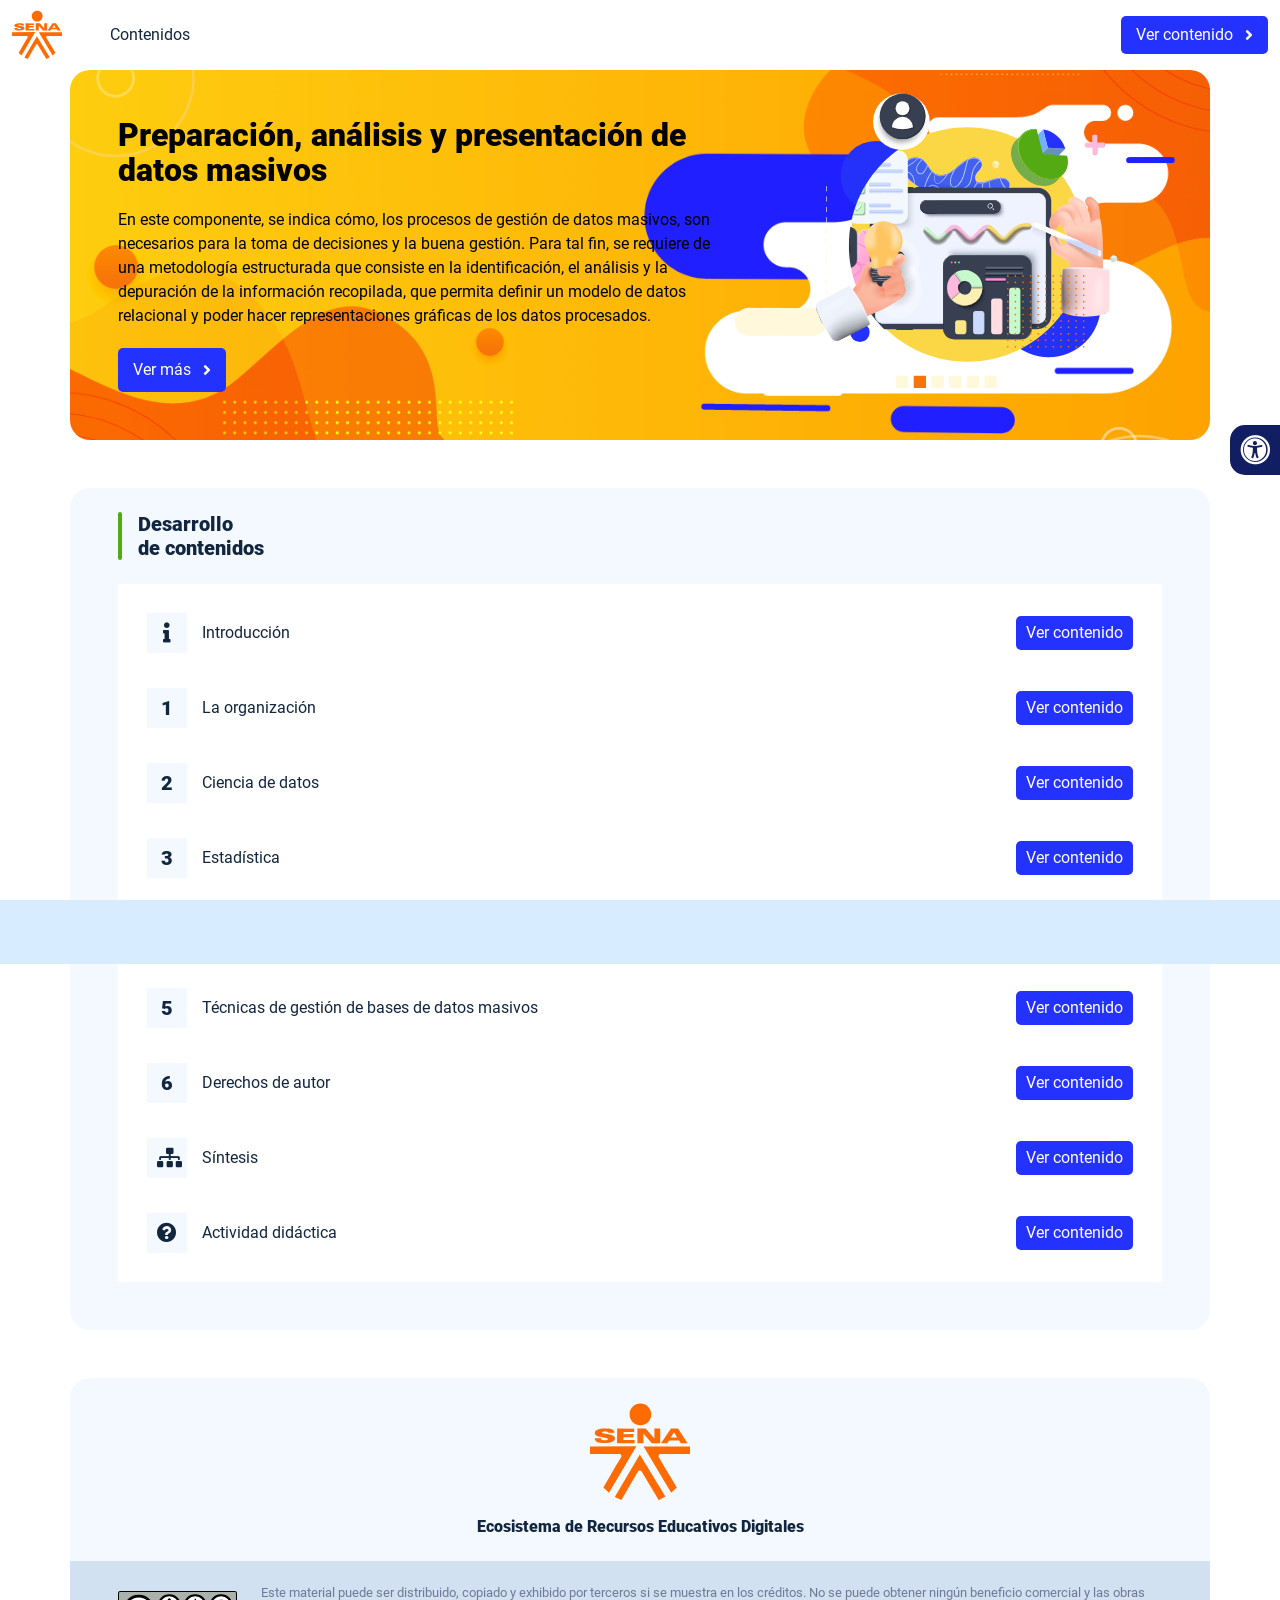
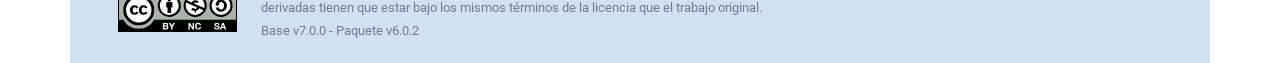
==== commit 06427ee2: "new dist" ====
--- a/index.html
+++ b/index.html
@@ -1 +1 @@
-<!DOCTYPE html><html lang=""><head><meta charset="utf-8"><meta http-equiv="X-UA-Compatible" content="IE=edge"><meta name="viewport" content="width=device-width,initial-scale=1"><link rel="icon" href="favicon.ico"><title>Preparación, análisis y presentación de datos masivos</title><link href="css/chunk-0c047e41.3babef71.css" rel="prefetch"><link href="css/chunk-25b302c8.3babef71.css" rel="prefetch"><link href="css/chunk-26fc7596.3babef71.css" rel="prefetch"><link href="css/chunk-2d2747e2.3babef71.css" rel="prefetch"><link href="css/chunk-32334cb6.3babef71.css" rel="prefetch"><link href="css/chunk-3c57cd7b.3babef71.css" rel="prefetch"><link href="css/chunk-4f2d402a.3babef71.css" rel="prefetch"><link href="css/chunk-4fde0a08.14d1f3e8.css" rel="prefetch"><link href="css/chunk-515a8379.3432573e.css" rel="prefetch"><link href="css/chunk-59974754.2d9f77ca.css" rel="prefetch"><link href="css/chunk-6e1e538a.126808df.css" rel="prefetch"><link href="css/chunk-766a929b.ad5fc1cc.css" rel="prefetch"><link href="css/chunk-f2df7d2c.3babef71.css" rel="prefetch"><link href="css/comple.cd3dae0d.css" rel="prefetch"><link href="css/creditos.53c49df0.css" rel="prefetch"><link href="css/glosario.77866d03.css" rel="prefetch"><link href="css/referencias.f591ef54.css" rel="prefetch"><link href="js/actividad.4f697cde.js" rel="prefetch"><link href="js/chunk-0206bfa0.710ee3d2.js" rel="prefetch"><link href="js/chunk-0c047e41.a5b04820.js" rel="prefetch"><link href="js/chunk-13a6037e.910708d3.js" rel="prefetch"><link href="js/chunk-18f95272.a4d5c1be.js" rel="prefetch"><link href="js/chunk-25b302c8.aed3cf05.js" rel="prefetch"><link href="js/chunk-26fc7596.f2131e31.js" rel="prefetch"><link href="js/chunk-2c06842c.eae31e5d.js" rel="prefetch"><link href="js/chunk-2d0e96ec.35da4e0e.js" rel="prefetch"><link href="js/chunk-2d208d90.700b9324.js" rel="prefetch"><link href="js/chunk-2d21d0e2.2f00f384.js" rel="prefetch"><link href="js/chunk-2d22c123.1006ecf9.js" rel="prefetch"><link href="js/chunk-2d2747e2.b820ac25.js" rel="prefetch"><link href="js/chunk-2e80bb9a.78e78952.js" rel="prefetch"><link href="js/chunk-319206de.1edcc121.js" rel="prefetch"><link href="js/chunk-32334cb6.7690b8e1.js" rel="prefetch"><link href="js/chunk-3c57cd7b.0b1d6c40.js" rel="prefetch"><link href="js/chunk-3d6834f6.3f3ea3ae.js" rel="prefetch"><link href="js/chunk-4cdd78c0.4b728e57.js" rel="prefetch"><link href="js/chunk-4f2d402a.0d5f4818.js" rel="prefetch"><link href="js/chunk-4fde0a08.360badc4.js" rel="prefetch"><link href="js/chunk-515a8379.ad145460.js" rel="prefetch"><link href="js/chunk-53ccb27e.9b4d6baa.js" rel="prefetch"><link href="js/chunk-55d286b8.61ee35e0.js" rel="prefetch"><link href="js/chunk-59974754.6e809983.js" rel="prefetch"><link href="js/chunk-6e1e538a.74cf3581.js" rel="prefetch"><link href="js/chunk-766a929b.c4f887f6.js" rel="prefetch"><link href="js/chunk-c796899c.6becfaf5.js" rel="prefetch"><link href="js/chunk-e8a7823a.7891b7eb.js" rel="prefetch"><link href="js/chunk-f2df7d2c.213639c0.js" rel="prefetch"><link href="js/chunk-fde47172.0a3d372a.js" rel="prefetch"><link href="js/comple.76df309c.js" rel="prefetch"><link href="js/creditos.badfcca4.js" rel="prefetch"><link href="js/glosario.1c9ad635.js" rel="prefetch"><link href="js/intro.ac4c7b3b.js" rel="prefetch"><link href="js/referencias.8d53bf71.js" rel="prefetch"><link href="js/sintesis.24218bbd.js" rel="prefetch"><link href="js/tema1.4f2cfcda.js" rel="prefetch"><link href="js/tema2.b9adb616.js" rel="prefetch"><link href="js/tema3.b7bfaf43.js" rel="prefetch"><link href="js/tema4.6c4f7f34.js" rel="prefetch"><link href="js/tema5.1dc66d55.js" rel="prefetch"><link href="js/tema6.fd570fcf.js" rel="prefetch"><link href="css/app.d491a6b1.css" rel="preload" as="style"><link href="css/chunk-vendors.140acfc4.css" rel="preload" as="style"><link href="js/app.949b2ace.js" rel="preload" as="script"><link href="js/chunk-vendors.0e51f997.js" rel="preload" as="script"><link href="css/chunk-vendors.140acfc4.css" rel="stylesheet"><link href="css/app.d491a6b1.css" rel="stylesheet"></head><body><noscript><strong>We're sorry but Preparación, análisis y presentación de datos masivos doesn't work properly without JavaScript enabled. Please enable it to continue.</strong></noscript><div id="app"></div><script src="js/chunk-vendors.0e51f997.js"></script><script src="js/app.949b2ace.js"></script></body></html>+<!DOCTYPE html><html lang=""><head><meta charset="utf-8"><meta http-equiv="X-UA-Compatible" content="IE=edge"><meta name="viewport" content="width=device-width,initial-scale=1"><link rel="icon" href="favicon.ico"><title>Preparación, análisis y presentación de datos masivos</title><link href="css/chunk-039c07ee.c02cabcb.css" rel="prefetch"><link href="css/chunk-16215048.c02cabcb.css" rel="prefetch"><link href="css/chunk-30d2f332.c02cabcb.css" rel="prefetch"><link href="css/chunk-398c63f0.ad5fc1cc.css" rel="prefetch"><link href="css/chunk-44daca35.c02cabcb.css" rel="prefetch"><link href="css/chunk-4adb6690.c02cabcb.css" rel="prefetch"><link href="css/chunk-681f37d3.c02cabcb.css" rel="prefetch"><link href="css/chunk-6928a14a.836e2e3e.css" rel="prefetch"><link href="css/chunk-6e45141e.c0e85eea.css" rel="prefetch"><link href="css/chunk-863a1ee8.3432573e.css" rel="prefetch"><link href="css/chunk-923527cc.a010717d.css" rel="prefetch"><link href="css/chunk-a48a3e88.c02cabcb.css" rel="prefetch"><link href="css/chunk-f2a44bde.c02cabcb.css" rel="prefetch"><link href="css/comple.cd3dae0d.css" rel="prefetch"><link href="css/creditos.53c49df0.css" rel="prefetch"><link href="css/glosario.77866d03.css" rel="prefetch"><link href="css/referencias.f591ef54.css" rel="prefetch"><link href="js/actividad.75a849e9.js" rel="prefetch"><link href="js/chunk-0206bfa0.08ff7102.js" rel="prefetch"><link href="js/chunk-039c07ee.9157d02d.js" rel="prefetch"><link href="js/chunk-13a6037e.795db77f.js" rel="prefetch"><link href="js/chunk-16215048.dd2f4567.js" rel="prefetch"><link href="js/chunk-18f95272.92ff8633.js" rel="prefetch"><link href="js/chunk-2c06842c.7dd02792.js" rel="prefetch"><link href="js/chunk-2d0c5615.66262bf8.js" rel="prefetch"><link href="js/chunk-2d0e96ec.0e3944de.js" rel="prefetch"><link href="js/chunk-2d208d90.687062ac.js" rel="prefetch"><link href="js/chunk-2d21d0e2.3396eb7b.js" rel="prefetch"><link href="js/chunk-2d22c123.f6af4ae4.js" rel="prefetch"><link href="js/chunk-2e80bb9a.ef232ae9.js" rel="prefetch"><link href="js/chunk-2fdc87ee.bf1212d0.js" rel="prefetch"><link href="js/chunk-30d2f332.739e77dd.js" rel="prefetch"><link href="js/chunk-36769079.a99a338f.js" rel="prefetch"><link href="js/chunk-398c63f0.87bcb814.js" rel="prefetch"><link href="js/chunk-44daca35.40802002.js" rel="prefetch"><link href="js/chunk-4adb6690.1a0d735a.js" rel="prefetch"><link href="js/chunk-5309f94e.7c7600cc.js" rel="prefetch"><link href="js/chunk-53ccb27e.c2e3d10f.js" rel="prefetch"><link href="js/chunk-55d286b8.3335923a.js" rel="prefetch"><link href="js/chunk-681f37d3.d6188e20.js" rel="prefetch"><link href="js/chunk-6928a14a.7c039623.js" rel="prefetch"><link href="js/chunk-69444b4c.e256e6c7.js" rel="prefetch"><link href="js/chunk-6e45141e.a7b43e30.js" rel="prefetch"><link href="js/chunk-863a1ee8.1d2351db.js" rel="prefetch"><link href="js/chunk-923527cc.3698c4a6.js" rel="prefetch"><link href="js/chunk-a48a3e88.9b6b4a94.js" rel="prefetch"><link href="js/chunk-c796899c.7a3e85cf.js" rel="prefetch"><link href="js/chunk-e8a7823a.9ddf7174.js" rel="prefetch"><link href="js/chunk-eaa1fac2.39a4b7b8.js" rel="prefetch"><link href="js/chunk-f2a44bde.2ad66664.js" rel="prefetch"><link href="js/comple.b4194870.js" rel="prefetch"><link href="js/creditos.addf4ee5.js" rel="prefetch"><link href="js/glosario.1be27727.js" rel="prefetch"><link href="js/intro.758a2dff.js" rel="prefetch"><link href="js/referencias.d6ed96ce.js" rel="prefetch"><link href="js/sintesis.59ef0de0.js" rel="prefetch"><link href="js/tema1.45ee277d.js" rel="prefetch"><link href="js/tema2.b26238bd.js" rel="prefetch"><link href="js/tema3.3a888815.js" rel="prefetch"><link href="js/tema4.c7688196.js" rel="prefetch"><link href="js/tema5.71c83841.js" rel="prefetch"><link href="js/tema6.5ef9a34c.js" rel="prefetch"><link href="css/app.b98602fd.css" rel="preload" as="style"><link href="css/chunk-vendors.f0b616ea.css" rel="preload" as="style"><link href="js/app.a0711d01.js" rel="preload" as="script"><link href="js/chunk-vendors.ec3ee0db.js" rel="preload" as="script"><link href="css/chunk-vendors.f0b616ea.css" rel="stylesheet"><link href="css/app.b98602fd.css" rel="stylesheet"></head><body><noscript><strong>We're sorry but Preparación, análisis y presentación de datos masivos doesn't work properly without JavaScript enabled. Please enable it to continue.</strong></noscript><div id="app"></div><script src="js/chunk-vendors.ec3ee0db.js"></script><script src="js/app.a0711d01.js"></script></body></html>
--- a/css/chunk-039c07ee.c02cabcb.css
+++ b/css/chunk-039c07ee.c02cabcb.css
@@ -0,0 +1 @@
+.actividad[data-v-c4e6906c]{background-color:#f2f2f2}.horizontal-scroll__wrapper[data-v-c4e6906c]{overflow:hidden}.horizontal-scroll[data-v-c4e6906c]{display:flex;transition:transform .5s ease-in-out;align-items:center;flex-wrap:nowrap}.horizontal-scroll[data-v-c4e6906c]:not(.row){width:100%}.horizontal-scroll--item-fw[data-v-c4e6906c]>div{flex-grow:0;flex-shrink:0;width:100%;margin:0!important}
--- a/css/chunk-16215048.c02cabcb.css
+++ b/css/chunk-16215048.c02cabcb.css
@@ -0,0 +1 @@
+.actividad[data-v-c4e6906c]{background-color:#f2f2f2}.horizontal-scroll__wrapper[data-v-c4e6906c]{overflow:hidden}.horizontal-scroll[data-v-c4e6906c]{display:flex;transition:transform .5s ease-in-out;align-items:center;flex-wrap:nowrap}.horizontal-scroll[data-v-c4e6906c]:not(.row){width:100%}.horizontal-scroll--item-fw[data-v-c4e6906c]>div{flex-grow:0;flex-shrink:0;width:100%;margin:0!important}
--- a/css/chunk-30d2f332.c02cabcb.css
+++ b/css/chunk-30d2f332.c02cabcb.css
@@ -0,0 +1 @@
+.actividad[data-v-c4e6906c]{background-color:#f2f2f2}.horizontal-scroll__wrapper[data-v-c4e6906c]{overflow:hidden}.horizontal-scroll[data-v-c4e6906c]{display:flex;transition:transform .5s ease-in-out;align-items:center;flex-wrap:nowrap}.horizontal-scroll[data-v-c4e6906c]:not(.row){width:100%}.horizontal-scroll--item-fw[data-v-c4e6906c]>div{flex-grow:0;flex-shrink:0;width:100%;margin:0!important}
--- a/css/chunk-398c63f0.ad5fc1cc.css
+++ b/css/chunk-398c63f0.ad5fc1cc.css
@@ -0,0 +1 @@
+.actividad{background-color:#f2f2f2}.barra-avance{display:flex;align-items:center;justify-content:space-between;position:fixed;bottom:0;left:0;width:100%;padding:10px;background-color:#d8ecff;transition:transform .5s ease-in-out;z-index:100000}.barra-avance__barra{margin:0 20px;flex:1;position:relative;max-width:800px}.barra-avance__barra--amarilla,.barra-avance__barra--blanca{height:4px}.barra-avance__barra--amarilla:after,.barra-avance__barra--amarilla:before,.barra-avance__barra--blanca:after,.barra-avance__barra--blanca:before{content:"";display:block;width:10px;height:10px;border-radius:50%;position:absolute;top:50%}.barra-avance__barra--amarilla:before,.barra-avance__barra--blanca:before{left:0;transform:translate(-50%,-50%)}.barra-avance__barra--amarilla:after,.barra-avance__barra--blanca:after{right:0;transform:translate(50%,-50%)}.barra-avance__barra--blanca,.barra-avance__barra--blanca:after,.barra-avance__barra--blanca:before{background-color:#fff}.barra-avance__barra--amarilla{position:absolute;width:100%;top:0;background-color:#2432ff}.barra-avance__barra--amarilla:after,.barra-avance__barra--amarilla:before{background-color:#2432ff}.barra-avance__boton--regresar{background-color:#b0c0d2}.barra-avance__boton--regresar span{color:#111e61!important}.barra-avance__boton--disable{opacity:0;pointer-events:none}.barra-avance--open{transform:translateY(0)}.barra-avance--close{transform:translateY(100%)}
--- a/css/chunk-44daca35.c02cabcb.css
+++ b/css/chunk-44daca35.c02cabcb.css
@@ -0,0 +1 @@
+.actividad[data-v-c4e6906c]{background-color:#f2f2f2}.horizontal-scroll__wrapper[data-v-c4e6906c]{overflow:hidden}.horizontal-scroll[data-v-c4e6906c]{display:flex;transition:transform .5s ease-in-out;align-items:center;flex-wrap:nowrap}.horizontal-scroll[data-v-c4e6906c]:not(.row){width:100%}.horizontal-scroll--item-fw[data-v-c4e6906c]>div{flex-grow:0;flex-shrink:0;width:100%;margin:0!important}
--- a/css/chunk-4adb6690.c02cabcb.css
+++ b/css/chunk-4adb6690.c02cabcb.css
@@ -0,0 +1 @@
+.actividad[data-v-c4e6906c]{background-color:#f2f2f2}.horizontal-scroll__wrapper[data-v-c4e6906c]{overflow:hidden}.horizontal-scroll[data-v-c4e6906c]{display:flex;transition:transform .5s ease-in-out;align-items:center;flex-wrap:nowrap}.horizontal-scroll[data-v-c4e6906c]:not(.row){width:100%}.horizontal-scroll--item-fw[data-v-c4e6906c]>div{flex-grow:0;flex-shrink:0;width:100%;margin:0!important}
--- a/css/chunk-681f37d3.c02cabcb.css
+++ b/css/chunk-681f37d3.c02cabcb.css
@@ -0,0 +1 @@
+.actividad[data-v-c4e6906c]{background-color:#f2f2f2}.horizontal-scroll__wrapper[data-v-c4e6906c]{overflow:hidden}.horizontal-scroll[data-v-c4e6906c]{display:flex;transition:transform .5s ease-in-out;align-items:center;flex-wrap:nowrap}.horizontal-scroll[data-v-c4e6906c]:not(.row){width:100%}.horizontal-scroll--item-fw[data-v-c4e6906c]>div{flex-grow:0;flex-shrink:0;width:100%;margin:0!important}
--- a/css/chunk-6928a14a.836e2e3e.css
+++ b/css/chunk-6928a14a.836e2e3e.css
@@ -0,0 +1 @@
+.actividad[data-v-4f6b7c58]{background-color:#f2f2f2}.accesibilidad[data-v-4f6b7c58]{position:fixed;right:0;top:50vh;height:50px;background-color:#111e61;border-top-left-radius:15px;border-bottom-left-radius:15px;transform:translateY(-50%) translateX(100%) translateX(-50px);overflow:hidden;transition:transform .3s ease-in-out,height .3s ease-in-out}.accesibilidad[data-v-4f6b7c58]:hover{transform:translateY(-50%) translateX(0);height:12.75rem}.accesibilidad [data-v-4f6b7c58]{color:#fff}.accesibilidad__menu__content .accesibilidad__menu__item[data-v-4f6b7c58]{cursor:pointer}.accesibilidad__menu__content .accesibilidad__menu__item[data-v-4f6b7c58]:hover{background-color:#273685}.accesibilidad__menu__content .accesibilidad__menu__item[data-v-4f6b7c58]:last-child{border:none}.accesibilidad__menu__item[data-v-4f6b7c58]{display:flex;align-items:center;padding:10px;border-bottom:1px solid #273685;line-height:1em;-webkit-user-select:none;-moz-user-select:none;user-select:none}.accesibilidad__menu i[data-v-4f6b7c58]{font-size:30px;font-style:normal;margin-right:10px;line-height:1em}.accesibilidad__menu img[data-v-4f6b7c58]{width:30px;margin-right:10px}
--- a/css/chunk-6e45141e.c0e85eea.css
+++ b/css/chunk-6e45141e.c0e85eea.css
@@ -0,0 +1 @@
+.actividad[data-v-7e5a4120]{background-color:#f2f2f2}.header[data-v-7e5a4120]{position:sticky;top:0;padding-top:10px;padding-bottom:10px;background-color:#fff;z-index:10010;line-height:1.1em}.header__logo[data-v-7e5a4120]{width:50px}@media (max-width:576px){.header__componente-formativo[data-v-7e5a4120]{font-size:.8em}}.header__menu[data-v-7e5a4120]{cursor:pointer}.header__menu span[data-v-7e5a4120]{font-size:.7em;display:block;line-height:1em;text-align:center;color:#111e61}.header__menu__btn[data-v-7e5a4120]{width:30px;height:30px;position:relative;margin-bottom:4px}.header__menu__btn .line-1[data-v-7e5a4120],.header__menu__btn .line-2[data-v-7e5a4120],.header__menu__btn .line-3[data-v-7e5a4120]{height:4px;width:30px;background-color:#111e61;transform-origin:center center;position:absolute;left:0;border-radius:2px}.header__menu__btn .line-1[data-v-7e5a4120]{top:4px;animation:line-1-inactive-7e5a4120 .5s ease-in-out forwards}.header__menu__btn .line-2[data-v-7e5a4120]{top:13px;animation:line-2-inactive-7e5a4120 .5s ease-in-out forwards}.header__menu__btn .line-3[data-v-7e5a4120]{top:22px;animation:line-3-inactive-7e5a4120 .5s ease-in-out forwards}.header__menu__btn[data-v-7e5a4120]:hover{cursor:pointer}.header__menu__btn--open .line-1[data-v-7e5a4120]{animation:line-1-active-7e5a4120 .5s ease-in-out forwards}.header__menu__btn--open .line-2[data-v-7e5a4120]{animation:line-2-active-7e5a4120 .5s ease-in-out forwards}.header__menu__btn--open .line-3[data-v-7e5a4120]{animation:line-3-active-7e5a4120 .5s ease-in-out forwards}@keyframes line-1-active-7e5a4120{0%{transform:translate(0) rotate(0)}50%{transform:translateY(9px) rotate(0)}to{transform:translateY(9px) rotate(45deg)}}@keyframes line-2-active-7e5a4120{0%{transform:scale(1)}to{transform:scale(0)}}@keyframes line-3-active-7e5a4120{0%{transform:translate(0) rotate(0)}50%{transform:translateY(-9px) rotate(0)}to{transform:translateY(-9px) rotate(-45deg)}}@keyframes line-1-inactive-7e5a4120{0%{transform:translateY(9px) rotate(45deg)}50%{transform:translateY(9px) rotate(0)}to{transform:translate(0) rotate(0)}}@keyframes line-2-inactive-7e5a4120{0%{transform:scale(0)}to{transform:scale(1)}}@keyframes line-3-inactive-7e5a4120{0%{transform:translateY(-9px) rotate(-45deg)}50%{transform:translateY(-9px) rotate(0)}to{transform:translate(0) rotate(0)}}
--- a/css/chunk-863a1ee8.3432573e.css
+++ b/css/chunk-863a1ee8.3432573e.css
@@ -0,0 +1 @@
+.actividad{background-color:#f2f2f2}.banner-interno{position:relative}.banner-interno__fondo{position:absolute;top:0;bottom:-50px;left:0;right:0;background-color:#f67409;background-size:cover;background-position:50%}.banner-interno__titulo{display:flex;align-items:center}.banner-interno__titulo__icono{display:block;width:32px;height:32px;border-radius:50%;background-color:#000;position:relative}.banner-interno__titulo__icono i{color:#f67409;position:absolute;left:50%;top:50%;transform:translate(-50%,-50%)}.banner-interno__titulo h1,.banner-interno__titulo h2,.banner-interno__titulo h3,.banner-interno__titulo h4,.banner-interno__titulo h5,.banner-interno__titulo h6{color:#000;line-height:1.1em}
--- a/css/chunk-923527cc.a010717d.css
+++ b/css/chunk-923527cc.a010717d.css
@@ -0,0 +1 @@
+.actividad{background-color:#f2f2f2}.aside-menu{position:fixed;top:70px;min-height:calc(100vh - 70px);max-height:calc(100vh - 70px);background-color:#f3f9ff;transition:flex .5s ease-in-out,width .5s ease-in-out;overflow-x:hidden;z-index:100001;width:300px}.aside-menu__black-background{position:fixed;inset:0;top:70px;background:rgba(0,0,0,.8);cursor:pointer}.aside-menu a{color:#111e61}.aside-menu__content{width:300px;display:flex;flex-direction:column;justify-content:space-between;min-height:calc(100vh - 70px);max-height:calc(100vh - 70px);border-right:1px solid #d8ecff;position:absolute;background:#fff}@media (max-height:800px){.aside-menu__content{min-height:800px;max-height:800px;overflow-y:auto}}.aside-menu__header{padding:10px;text-align:center;background-color:#d8ecff}.aside-menu__header h4{margin:0}.aside-menu__menu{overflow-y:auto;flex-grow:1;list-style:none;padding-left:0;margin-bottom:0}.aside-menu__menu__item--active .aside-menu__menu__item__lnk,.aside-menu__menu__item--active .aside-menu__sec-menu__item__lnk{background-color:#d8ecff;font-weight:700}.aside-menu__menu__item--sub-menu:hover,.aside-menu__menu__item:hover,.aside-menu__sec-menu__item:hover{background-color:#d8ecff}.aside-menu__menu__item--sub-menu{padding-left:10px}.aside-menu__menu__item--sub-menu--active .aside-menu__menu__item__lnk,.aside-menu__menu__item--sub-menu--active .aside-menu__sec-menu__item__lnk{background-color:#d8ecff;font-weight:700;position:relative}.aside-menu__menu__item--sub-menu--active .aside-menu__menu__item__lnk:before,.aside-menu__menu__item--sub-menu--active .aside-menu__sec-menu__item__lnk:before{content:"";display:block;position:absolute;left:0;bottom:0;top:0;width:4px;border-radius:2px;background-color:#54aa13}.aside-menu__menu__item__lnk,.aside-menu__sec-menu__item__lnk{display:flex;align-items:center;padding:10px 15px;line-height:1.1em}.aside-menu__menu__item__lnk i,.aside-menu__menu__item__lnk span,.aside-menu__sec-menu__item__lnk i,.aside-menu__sec-menu__item__lnk span{margin-right:10px}.aside-menu__menu__item__lnk i:last-child,.aside-menu__menu__item__lnk span:last-child,.aside-menu__sec-menu__item__lnk i:last-child,.aside-menu__sec-menu__item__lnk span:last-child{margin-right:0}.aside-menu__sec-menu{background-color:#d8ecff;padding:10px 0;flex-shrink:0;margin-bottom:0}.aside-menu__sec-menu__item{padding:10px 15px}.aside-menu__sec-menu__item__lnk{padding:0;border-radius:1em}.aside-menu__sec-menu__item__lnk i{display:block;width:2em;height:2em;padding:.5em 0;text-align:center;background-color:#fff;border-radius:50%}.aside-menu__sec-menu__item__lnk:hover{background-color:#fff}@media (max-width:576px){.aside-menu__sec-menu{padding-bottom:110px}}.main-menu-enter-active{animation:main-menu-open-animation .3s}.main-menu-enter-active .aside-menu__black-background{animation:main-menu-background-animation .3s}.main-menu-leave-active{animation:main-menu-open-animation .3s reverse}.main-menu-leave-active .aside-menu__black-background{animation:main-menu-background-animation .3s reverse}@keyframes main-menu-open-animation{0%{width:0}to{width:300px}}@keyframes main-menu-background-animation{0%{opacity:0}to{opacity:1}}
--- a/css/chunk-a48a3e88.c02cabcb.css
+++ b/css/chunk-a48a3e88.c02cabcb.css
@@ -0,0 +1 @@
+.actividad[data-v-c4e6906c]{background-color:#f2f2f2}.horizontal-scroll__wrapper[data-v-c4e6906c]{overflow:hidden}.horizontal-scroll[data-v-c4e6906c]{display:flex;transition:transform .5s ease-in-out;align-items:center;flex-wrap:nowrap}.horizontal-scroll[data-v-c4e6906c]:not(.row){width:100%}.horizontal-scroll--item-fw[data-v-c4e6906c]>div{flex-grow:0;flex-shrink:0;width:100%;margin:0!important}
--- a/css/chunk-f2a44bde.c02cabcb.css
+++ b/css/chunk-f2a44bde.c02cabcb.css
@@ -0,0 +1 @@
+.actividad[data-v-c4e6906c]{background-color:#f2f2f2}.horizontal-scroll__wrapper[data-v-c4e6906c]{overflow:hidden}.horizontal-scroll[data-v-c4e6906c]{display:flex;transition:transform .5s ease-in-out;align-items:center;flex-wrap:nowrap}.horizontal-scroll[data-v-c4e6906c]:not(.row){width:100%}.horizontal-scroll--item-fw[data-v-c4e6906c]>div{flex-grow:0;flex-shrink:0;width:100%;margin:0!important}
--- a/css/app.b98602fd.css
+++ b/css/app.b98602fd.css
@@ -0,0 +1 @@
+*,:after,:before{box-sizing:inherit}html{height:100%;line-height:1.15;box-sizing:border-box;-webkit-font-smoothing:antialiased;-moz-osx-font-smoothing:grayscale;-webkit-text-size-adjust:100%;-ms-text-size-adjust:100%;text-rendering:optimizeLegibility}a,abbr,acronym,address,applet,article,aside,audio,b,big,blockquote,body,canvas,caption,center,cite,code,dd,del,details,dfn,div,dl,dt,em,embed,fieldset,figcaption,figure,footer,form,h1,h2,h3,h4,h5,h6,header,hgroup,html,i,iframe,img,ins,kbd,label,legend,li,mark,menu,nav,object,ol,output,p,pre,q,ruby,s,samp,section,small,span,strike,strong,sub,summary,sup,table,tbody,td,tfoot,th,thead,time,tr,tt,u,ul,var,video{margin:0;padding:0;border:0;outline:0;background:transparent;vertical-align:baseline}article,aside,details,figcaption,figure,footer,header,main,menu,nav,section,summary{display:block}[hidden],template{display:none}hr{box-sizing:content-box;height:0;border-bottom:1px solid #e8e8e8;border-left:0;border-right:0;border-top:0;margin:1.5em 0;overflow:visible}[hidden]{display:none}a{font-family:Roboto,sans-serif;font-size:1em;font-weight:400;text-decoration:none;color:#12263f;background-color:transparent;transition:all .15s ease-in-out;-webkit-text-decoration-skip:objects}a:active,a:hover{outline-width:0}a:active,a:focus,a:hover{color:#000}[type=button],[type=reset],[type=submit],button{-webkit-appearance:none;-moz-appearance:none;appearance:none;cursor:pointer;display:inline-block;vertical-align:middle;border:0;border-radius:5px;color:#fff;background-color:#2432ff;font-family:Roboto,sans-serif;font-weight:400;font-size:1em;-webkit-font-smoothing:antialiased;line-height:1em;white-space:nowrap;text-decoration:none;text-transform:none;padding:.75em 1.5em;margin:0;-webkit-user-select:none;-moz-user-select:none;user-select:none;overflow:visible;transition:background-color .15s ease-in-out}[type=button]:focus,[type=button]:hover,[type=reset]:focus,[type=reset]:hover,[type=submit]:focus,[type=submit]:hover,button:focus,button:hover{background-color:#2432ff;color:#fff}[type=button]:disabled,[type=reset]:disabled,[type=submit]:disabled,button:disabled{cursor:not-allowed;opacity:.5}[type=button]:disabled:hover,[type=reset]:disabled:hover,[type=submit]:disabled:hover,button:disabled:hover{background-color:#2432ff}input,select,textarea{margin:0;display:block;font-family:Roboto,sans-serif;font-size:16px}input{overflow:visible}[type=color],[type=date],[type=datetime-local],[type=datetime],[type=email],[type=month],[type=number],[type=password],[type=search],[type=tel],[type=text],[type=time],[type=url],[type=week],input:not([type]),select,select[multiple],textarea{background-color:#fff;border:1px solid #e8e8e8;border-radius:5px;box-shadow:inset 0 1px 3px rgba(0,0,0,.06);box-sizing:inherit;margin-bottom:.75em;padding:.5em;transition:border-color .15s ease-in-out;width:100%}[type=color]:hover,[type=date]:hover,[type=datetime-local]:hover,[type=datetime]:hover,[type=email]:hover,[type=month]:hover,[type=number]:hover,[type=password]:hover,[type=search]:hover,[type=tel]:hover,[type=text]:hover,[type=time]:hover,[type=url]:hover,[type=week]:hover,input:not([type]):hover,select:hover,select[multiple]:hover,textarea:hover{border-color:shade(#e8e8e8,20%)}[type=color]:focus,[type=date]:focus,[type=datetime-local]:focus,[type=datetime]:focus,[type=email]:focus,[type=month]:focus,[type=number]:focus,[type=password]:focus,[type=search]:focus,[type=tel]:focus,[type=text]:focus,[type=time]:focus,[type=url]:focus,[type=week]:focus,input:not([type]):focus,select:focus,select[multiple]:focus,textarea:focus{border-color:#54aa13;box-shadow:inset 0 1px 3px rgba(0,0,0,.06),0 0 5px rgba(221,104,8,.7);outline:none}[type=color]:disabled,[type=date]:disabled,[type=datetime-local]:disabled,[type=datetime]:disabled,[type=email]:disabled,[type=month]:disabled,[type=number]:disabled,[type=password]:disabled,[type=search]:disabled,[type=tel]:disabled,[type=text]:disabled,[type=time]:disabled,[type=url]:disabled,[type=week]:disabled,input:not([type]):disabled,select:disabled,select[multiple]:disabled,textarea:disabled{background-color:shade(#fff,5%);cursor:not-allowed}[type=color]:disabled:hover,[type=date]:disabled:hover,[type=datetime-local]:disabled:hover,[type=datetime]:disabled:hover,[type=email]:disabled:hover,[type=month]:disabled:hover,[type=number]:disabled:hover,[type=password]:disabled:hover,[type=search]:disabled:hover,[type=tel]:disabled:hover,[type=text]:disabled:hover,[type=time]:disabled:hover,[type=url]:disabled:hover,[type=week]:disabled:hover,input:not([type]):disabled:hover,select:disabled:hover,select[multiple]:disabled:hover,textarea:disabled:hover{border:1px solid #e8e8e8}select{text-transform:none;max-width:100%;border-radius:5px}::-webkit-file-upload-button{background-color:#2432ff;border:none;cursor:pointer;color:#fff;border-radius:5px;padding:.75em 1.5em}::-webkit-file-upload-button:hover{background-color:#2432ff}optgroup{font-weight:700}fieldset{border:1px solid #e8e8e8;background-color:transparent;padding:1.5em;-webkit-margin-start:0;-webkit-margin-end:0;-webkit-padding-before:1.5em;-webkit-padding-start:1.5em;-webkit-padding-end:1.5em;-webkit-padding-after:1.5em}legend{box-sizing:border-box;color:inherit;display:table;max-width:100%;padding:0;white-space:normal;font-weight:600;-webkit-padding-start:0;-webkit-padding-end:0}label,legend{margin-bottom:.375em}label{display:block;font-size:1em;font-family:Roboto,sans-serif;font-weight:900}textarea{overflow:auto;resize:vertical}[type=checkbox],[type=radio]{box-sizing:border-box;padding:0;display:inline;margin-right:.375em}[type=number]::-webkit-inner-spin-button,[type=number]::-webkit-outer-spin-button{height:auto}[type=search]{-webkit-appearance:textfield;outline-offset:-2px}[type=search]::-webkit-search-cancel-button,[type=search]::-webkit-search-decoration{-webkit-appearance:none;-moz-appearance:none}::-moz-placeholder{color:#999}::placeholder{color:#999}::-webkit-file-upload-button{-webkit-appearance:button;-moz-appearance:button;font:inherit}[type=file]{margin-bottom:.75em;width:100%}[type=button],[type=reset],[type=submit],button{-webkit-appearance:button}[type=button]::-moz-focus-inner,[type=reset]::-moz-focus-inner,[type=submit]::-moz-focus-inner,button::-moz-focus-inner{border-style:none;padding:0}[type=button]:-moz-focusring,[type=reset]:-moz-focusring,[type=submit]:-moz-focusring,button:-moz-focusring{outline:1px dotted ButtonText}progress{vertical-align:baseline}ol,ul{list-style:none;margin-bottom:1em}dt{font-weight:700}figure,img,picture,svg{margin:0;width:100%;max-width:100%}figcaption{display:block;background-color:#e8e8e8;padding:.75em 1.5em;font-size:.8em;font-weight:700}img,svg{display:block;border-style:none}svg:not(:root){overflow:hidden}audio,canvas,progress,video{display:inline-block}audio:not([controls]){display:none;height:0}template{display:none}table{border-collapse:collapse;border-spacing:0;table-layout:fixed;width:100%}td,th,tr{vertical-align:middle}td,th{border:1px solid #e8e8e8;padding:.75em}th{font-size:.875em;line-height:1.2}td{line-height:1.5}body{font-size:16px;font-weight:400;line-height:1.5}body,h1,h2,h3,h4,h5,h6{color:#12263f;font-family:Roboto,sans-serif}h1,h2,h3,h4,h5,h6{font-weight:900;line-height:1.2;margin:0 0 .75em}h1{font-size:2em}h2{font-size:1.5em}h3{font-size:1.25em}h4{font-size:1.125em}h5{font-size:1em}h6{font-size:.875em}p{font-family:Roboto,sans-serif;font-size:1em;font-weight:400;line-height:1.5;color:#12263f;margin-bottom:1em}b,strong{font-weight:700}dfn,em,i{font-style:italic}br{line-height:2em}u{text-decoration:underline}code,kbd,pre,samp{color:#727997;font-family:Lucida Console,Courier New,monospace;font-size:1em}sub,sup{font-size:75%;line-height:0;position:relative;vertical-align:baseline}sub{bottom:-.25em}sup{top:-.5em}small{font-size:80%}mark{background-color:#ffeb3b;color:#000}abbr[title]{border-bottom:none;text-decoration:underline;-webkit-text-decoration:underline dotted;text-decoration:underline dotted}blockquote,q{quotes:none}::selection{background:#2196f3!important;color:#fff!important;text-shadow:none}::-moz-selection{background:#2196f3!important;color:#fff!important;text-shadow:none}img::selection{background:transparent}img::-moz-selection{background:transparent}body{-webkit-tap-highlight-color:#2196F3!important}details,menu{display:block}summary{display:list-item}@media print{*,:after,:before,:first-letter,:first-line{background:transparent!important;color:#000!important;box-shadow:none!important;text-shadow:none!important}a,a:visited{text-decoration:underline}a[href]:after{content:" (" attr(href) ")"}a abbr[title]:after{content:" (" attr(title) ")"}a[href^="#"]:after,a[href^="javascript:"]:after{content:""}blockquote,pre{border:1px solid #999;page-break-inside:avoid}thead{display:table-header-group}img,tr{page-break-inside:avoid}img{max-width:100%!important}h2,h3,p{orphans:3;widows:3}h2,h3{page-break-after:avoid}}[data-aos][data-aos][data-aos-duration="50"],body[data-aos-duration="50"] [data-aos]{transition-duration:50ms}[data-aos][data-aos][data-aos-delay="50"],body[data-aos-delay="50"] [data-aos]{transition-delay:0s}[data-aos][data-aos][data-aos-delay="50"].aos-animate,body[data-aos-delay="50"] [data-aos].aos-animate{transition-delay:50ms}[data-aos][data-aos][data-aos-duration="100"],body[data-aos-duration="100"] [data-aos]{transition-duration:.1s}[data-aos][data-aos][data-aos-delay="100"],body[data-aos-delay="100"] [data-aos]{transition-delay:0s}[data-aos][data-aos][data-aos-delay="100"].aos-animate,body[data-aos-delay="100"] [data-aos].aos-animate{transition-delay:.1s}[data-aos][data-aos][data-aos-duration="150"],body[data-aos-duration="150"] [data-aos]{transition-duration:.15s}[data-aos][data-aos][data-aos-delay="150"],body[data-aos-delay="150"] [data-aos]{transition-delay:0s}[data-aos][data-aos][data-aos-delay="150"].aos-animate,body[data-aos-delay="150"] [data-aos].aos-animate{transition-delay:.15s}[data-aos][data-aos][data-aos-duration="200"],body[data-aos-duration="200"] [data-aos]{transition-duration:.2s}[data-aos][data-aos][data-aos-delay="200"],body[data-aos-delay="200"] [data-aos]{transition-delay:0s}[data-aos][data-aos][data-aos-delay="200"].aos-animate,body[data-aos-delay="200"] [data-aos].aos-animate{transition-delay:.2s}[data-aos][data-aos][data-aos-duration="250"],body[data-aos-duration="250"] [data-aos]{transition-duration:.25s}[data-aos][data-aos][data-aos-delay="250"],body[data-aos-delay="250"] [data-aos]{transition-delay:0s}[data-aos][data-aos][data-aos-delay="250"].aos-animate,body[data-aos-delay="250"] [data-aos].aos-animate{transition-delay:.25s}[data-aos][data-aos][data-aos-duration="300"],body[data-aos-duration="300"] [data-aos]{transition-duration:.3s}[data-aos][data-aos][data-aos-delay="300"],body[data-aos-delay="300"] [data-aos]{transition-delay:0s}[data-aos][data-aos][data-aos-delay="300"].aos-animate,body[data-aos-delay="300"] [data-aos].aos-animate{transition-delay:.3s}[data-aos][data-aos][data-aos-duration="350"],body[data-aos-duration="350"] [data-aos]{transition-duration:.35s}[data-aos][data-aos][data-aos-delay="350"],body[data-aos-delay="350"] [data-aos]{transition-delay:0s}[data-aos][data-aos][data-aos-delay="350"].aos-animate,body[data-aos-delay="350"] [data-aos].aos-animate{transition-delay:.35s}[data-aos][data-aos][data-aos-duration="400"],body[data-aos-duration="400"] [data-aos]{transition-duration:.4s}[data-aos][data-aos][data-aos-delay="400"],body[data-aos-delay="400"] [data-aos]{transition-delay:0s}[data-aos][data-aos][data-aos-delay="400"].aos-animate,body[data-aos-delay="400"] [data-aos].aos-animate{transition-delay:.4s}[data-aos][data-aos][data-aos-duration="450"],body[data-aos-duration="450"] [data-aos]{transition-duration:.45s}[data-aos][data-aos][data-aos-delay="450"],body[data-aos-delay="450"] [data-aos]{transition-delay:0s}[data-aos][data-aos][data-aos-delay="450"].aos-animate,body[data-aos-delay="450"] [data-aos].aos-animate{transition-delay:.45s}[data-aos][data-aos][data-aos-duration="500"],body[data-aos-duration="500"] [data-aos]{transition-duration:.5s}[data-aos][data-aos][data-aos-delay="500"],body[data-aos-delay="500"] [data-aos]{transition-delay:0s}[data-aos][data-aos][data-aos-delay="500"].aos-animate,body[data-aos-delay="500"] [data-aos].aos-animate{transition-delay:.5s}[data-aos][data-aos][data-aos-duration="550"],body[data-aos-duration="550"] [data-aos]{transition-duration:.55s}[data-aos][data-aos][data-aos-delay="550"],body[data-aos-delay="550"] [data-aos]{transition-delay:0s}[data-aos][data-aos][data-aos-delay="550"].aos-animate,body[data-aos-delay="550"] [data-aos].aos-animate{transition-delay:.55s}[data-aos][data-aos][data-aos-duration="600"],body[data-aos-duration="600"] [data-aos]{transition-duration:.6s}[data-aos][data-aos][data-aos-delay="600"],body[data-aos-delay="600"] [data-aos]{transition-delay:0s}[data-aos][data-aos][data-aos-delay="600"].aos-animate,body[data-aos-delay="600"] [data-aos].aos-animate{transition-delay:.6s}[data-aos][data-aos][data-aos-duration="650"],body[data-aos-duration="650"] [data-aos]{transition-duration:.65s}[data-aos][data-aos][data-aos-delay="650"],body[data-aos-delay="650"] [data-aos]{transition-delay:0s}[data-aos][data-aos][data-aos-delay="650"].aos-animate,body[data-aos-delay="650"] [data-aos].aos-animate{transition-delay:.65s}[data-aos][data-aos][data-aos-duration="700"],body[data-aos-duration="700"] [data-aos]{transition-duration:.7s}[data-aos][data-aos][data-aos-delay="700"],body[data-aos-delay="700"] [data-aos]{transition-delay:0s}[data-aos][data-aos][data-aos-delay="700"].aos-animate,body[data-aos-delay="700"] [data-aos].aos-animate{transition-delay:.7s}[data-aos][data-aos][data-aos-duration="750"],body[data-aos-duration="750"] [data-aos]{transition-duration:.75s}[data-aos][data-aos][data-aos-delay="750"],body[data-aos-delay="750"] [data-aos]{transition-delay:0s}[data-aos][data-aos][data-aos-delay="750"].aos-animate,body[data-aos-delay="750"] [data-aos].aos-animate{transition-delay:.75s}[data-aos][data-aos][data-aos-duration="800"],body[data-aos-duration="800"] [data-aos]{transition-duration:.8s}[data-aos][data-aos][data-aos-delay="800"],body[data-aos-delay="800"] [data-aos]{transition-delay:0s}[data-aos][data-aos][data-aos-delay="800"].aos-animate,body[data-aos-delay="800"] [data-aos].aos-animate{transition-delay:.8s}[data-aos][data-aos][data-aos-duration="850"],body[data-aos-duration="850"] [data-aos]{transition-duration:.85s}[data-aos][data-aos][data-aos-delay="850"],body[data-aos-delay="850"] [data-aos]{transition-delay:0s}[data-aos][data-aos][data-aos-delay="850"].aos-animate,body[data-aos-delay="850"] [data-aos].aos-animate{transition-delay:.85s}[data-aos][data-aos][data-aos-duration="900"],body[data-aos-duration="900"] [data-aos]{transition-duration:.9s}[data-aos][data-aos][data-aos-delay="900"],body[data-aos-delay="900"] [data-aos]{transition-delay:0s}[data-aos][data-aos][data-aos-delay="900"].aos-animate,body[data-aos-delay="900"] [data-aos].aos-animate{transition-delay:.9s}[data-aos][data-aos][data-aos-duration="950"],body[data-aos-duration="950"] [data-aos]{transition-duration:.95s}[data-aos][data-aos][data-aos-delay="950"],body[data-aos-delay="950"] [data-aos]{transition-delay:0s}[data-aos][data-aos][data-aos-delay="950"].aos-animate,body[data-aos-delay="950"] [data-aos].aos-animate{transition-delay:.95s}[data-aos][data-aos][data-aos-duration="1000"],body[data-aos-duration="1000"] [data-aos]{transition-duration:1s}[data-aos][data-aos][data-aos-delay="1000"],body[data-aos-delay="1000"] [data-aos]{transition-delay:0s}[data-aos][data-aos][data-aos-delay="1000"].aos-animate,body[data-aos-delay="1000"] [data-aos].aos-animate{transition-delay:1s}[data-aos][data-aos][data-aos-duration="1050"],body[data-aos-duration="1050"] [data-aos]{transition-duration:1.05s}[data-aos][data-aos][data-aos-delay="1050"],body[data-aos-delay="1050"] [data-aos]{transition-delay:0s}[data-aos][data-aos][data-aos-delay="1050"].aos-animate,body[data-aos-delay="1050"] [data-aos].aos-animate{transition-delay:1.05s}[data-aos][data-aos][data-aos-duration="1100"],body[data-aos-duration="1100"] [data-aos]{transition-duration:1.1s}[data-aos][data-aos][data-aos-delay="1100"],body[data-aos-delay="1100"] [data-aos]{transition-delay:0s}[data-aos][data-aos][data-aos-delay="1100"].aos-animate,body[data-aos-delay="1100"] [data-aos].aos-animate{transition-delay:1.1s}[data-aos][data-aos][data-aos-duration="1150"],body[data-aos-duration="1150"] [data-aos]{transition-duration:1.15s}[data-aos][data-aos][data-aos-delay="1150"],body[data-aos-delay="1150"] [data-aos]{transition-delay:0s}[data-aos][data-aos][data-aos-delay="1150"].aos-animate,body[data-aos-delay="1150"] [data-aos].aos-animate{transition-delay:1.15s}[data-aos][data-aos][data-aos-duration="1200"],body[data-aos-duration="1200"] [data-aos]{transition-duration:1.2s}[data-aos][data-aos][data-aos-delay="1200"],body[data-aos-delay="1200"] [data-aos]{transition-delay:0s}[data-aos][data-aos][data-aos-delay="1200"].aos-animate,body[data-aos-delay="1200"] [data-aos].aos-animate{transition-delay:1.2s}[data-aos][data-aos][data-aos-duration="1250"],body[data-aos-duration="1250"] [data-aos]{transition-duration:1.25s}[data-aos][data-aos][data-aos-delay="1250"],body[data-aos-delay="1250"] [data-aos]{transition-delay:0s}[data-aos][data-aos][data-aos-delay="1250"].aos-animate,body[data-aos-delay="1250"] [data-aos].aos-animate{transition-delay:1.25s}[data-aos][data-aos][data-aos-duration="1300"],body[data-aos-duration="1300"] [data-aos]{transition-duration:1.3s}[data-aos][data-aos][data-aos-delay="1300"],body[data-aos-delay="1300"] [data-aos]{transition-delay:0s}[data-aos][data-aos][data-aos-delay="1300"].aos-animate,body[data-aos-delay="1300"] [data-aos].aos-animate{transition-delay:1.3s}[data-aos][data-aos][data-aos-duration="1350"],body[data-aos-duration="1350"] [data-aos]{transition-duration:1.35s}[data-aos][data-aos][data-aos-delay="1350"],body[data-aos-delay="1350"] [data-aos]{transition-delay:0s}[data-aos][data-aos][data-aos-delay="1350"].aos-animate,body[data-aos-delay="1350"] [data-aos].aos-animate{transition-delay:1.35s}[data-aos][data-aos][data-aos-duration="1400"],body[data-aos-duration="1400"] [data-aos]{transition-duration:1.4s}[data-aos][data-aos][data-aos-delay="1400"],body[data-aos-delay="1400"] [data-aos]{transition-delay:0s}[data-aos][data-aos][data-aos-delay="1400"].aos-animate,body[data-aos-delay="1400"] [data-aos].aos-animate{transition-delay:1.4s}[data-aos][data-aos][data-aos-duration="1450"],body[data-aos-duration="1450"] [data-aos]{transition-duration:1.45s}[data-aos][data-aos][data-aos-delay="1450"],body[data-aos-delay="1450"] [data-aos]{transition-delay:0s}[data-aos][data-aos][data-aos-delay="1450"].aos-animate,body[data-aos-delay="1450"] [data-aos].aos-animate{transition-delay:1.45s}[data-aos][data-aos][data-aos-duration="1500"],body[data-aos-duration="1500"] [data-aos]{transition-duration:1.5s}[data-aos][data-aos][data-aos-delay="1500"],body[data-aos-delay="1500"] [data-aos]{transition-delay:0s}[data-aos][data-aos][data-aos-delay="1500"].aos-animate,body[data-aos-delay="1500"] [data-aos].aos-animate{transition-delay:1.5s}[data-aos][data-aos][data-aos-duration="1550"],body[data-aos-duration="1550"] [data-aos]{transition-duration:1.55s}[data-aos][data-aos][data-aos-delay="1550"],body[data-aos-delay="1550"] [data-aos]{transition-delay:0s}[data-aos][data-aos][data-aos-delay="1550"].aos-animate,body[data-aos-delay="1550"] [data-aos].aos-animate{transition-delay:1.55s}[data-aos][data-aos][data-aos-duration="1600"],body[data-aos-duration="1600"] [data-aos]{transition-duration:1.6s}[data-aos][data-aos][data-aos-delay="1600"],body[data-aos-delay="1600"] [data-aos]{transition-delay:0s}[data-aos][data-aos][data-aos-delay="1600"].aos-animate,body[data-aos-delay="1600"] [data-aos].aos-animate{transition-delay:1.6s}[data-aos][data-aos][data-aos-duration="1650"],body[data-aos-duration="1650"] [data-aos]{transition-duration:1.65s}[data-aos][data-aos][data-aos-delay="1650"],body[data-aos-delay="1650"] [data-aos]{transition-delay:0s}[data-aos][data-aos][data-aos-delay="1650"].aos-animate,body[data-aos-delay="1650"] [data-aos].aos-animate{transition-delay:1.65s}[data-aos][data-aos][data-aos-duration="1700"],body[data-aos-duration="1700"] [data-aos]{transition-duration:1.7s}[data-aos][data-aos][data-aos-delay="1700"],body[data-aos-delay="1700"] [data-aos]{transition-delay:0s}[data-aos][data-aos][data-aos-delay="1700"].aos-animate,body[data-aos-delay="1700"] [data-aos].aos-animate{transition-delay:1.7s}[data-aos][data-aos][data-aos-duration="1750"],body[data-aos-duration="1750"] [data-aos]{transition-duration:1.75s}[data-aos][data-aos][data-aos-delay="1750"],body[data-aos-delay="1750"] [data-aos]{transition-delay:0s}[data-aos][data-aos][data-aos-delay="1750"].aos-animate,body[data-aos-delay="1750"] [data-aos].aos-animate{transition-delay:1.75s}[data-aos][data-aos][data-aos-duration="1800"],body[data-aos-duration="1800"] [data-aos]{transition-duration:1.8s}[data-aos][data-aos][data-aos-delay="1800"],body[data-aos-delay="1800"] [data-aos]{transition-delay:0s}[data-aos][data-aos][data-aos-delay="1800"].aos-animate,body[data-aos-delay="1800"] [data-aos].aos-animate{transition-delay:1.8s}[data-aos][data-aos][data-aos-duration="1850"],body[data-aos-duration="1850"] [data-aos]{transition-duration:1.85s}[data-aos][data-aos][data-aos-delay="1850"],body[data-aos-delay="1850"] [data-aos]{transition-delay:0s}[data-aos][data-aos][data-aos-delay="1850"].aos-animate,body[data-aos-delay="1850"] [data-aos].aos-animate{transition-delay:1.85s}[data-aos][data-aos][data-aos-duration="1900"],body[data-aos-duration="1900"] [data-aos]{transition-duration:1.9s}[data-aos][data-aos][data-aos-delay="1900"],body[data-aos-delay="1900"] [data-aos]{transition-delay:0s}[data-aos][data-aos][data-aos-delay="1900"].aos-animate,body[data-aos-delay="1900"] [data-aos].aos-animate{transition-delay:1.9s}[data-aos][data-aos][data-aos-duration="1950"],body[data-aos-duration="1950"] [data-aos]{transition-duration:1.95s}[data-aos][data-aos][data-aos-delay="1950"],body[data-aos-delay="1950"] [data-aos]{transition-delay:0s}[data-aos][data-aos][data-aos-delay="1950"].aos-animate,body[data-aos-delay="1950"] [data-aos].aos-animate{transition-delay:1.95s}[data-aos][data-aos][data-aos-duration="2000"],body[data-aos-duration="2000"] [data-aos]{transition-duration:2s}[data-aos][data-aos][data-aos-delay="2000"],body[data-aos-delay="2000"] [data-aos]{transition-delay:0s}[data-aos][data-aos][data-aos-delay="2000"].aos-animate,body[data-aos-delay="2000"] [data-aos].aos-animate{transition-delay:2s}[data-aos][data-aos][data-aos-duration="2050"],body[data-aos-duration="2050"] [data-aos]{transition-duration:2.05s}[data-aos][data-aos][data-aos-delay="2050"],body[data-aos-delay="2050"] [data-aos]{transition-delay:0s}[data-aos][data-aos][data-aos-delay="2050"].aos-animate,body[data-aos-delay="2050"] [data-aos].aos-animate{transition-delay:2.05s}[data-aos][data-aos][data-aos-duration="2100"],body[data-aos-duration="2100"] [data-aos]{transition-duration:2.1s}[data-aos][data-aos][data-aos-delay="2100"],body[data-aos-delay="2100"] [data-aos]{transition-delay:0s}[data-aos][data-aos][data-aos-delay="2100"].aos-animate,body[data-aos-delay="2100"] [data-aos].aos-animate{transition-delay:2.1s}[data-aos][data-aos][data-aos-duration="2150"],body[data-aos-duration="2150"] [data-aos]{transition-duration:2.15s}[data-aos][data-aos][data-aos-delay="2150"],body[data-aos-delay="2150"] [data-aos]{transition-delay:0s}[data-aos][data-aos][data-aos-delay="2150"].aos-animate,body[data-aos-delay="2150"] [data-aos].aos-animate{transition-delay:2.15s}[data-aos][data-aos][data-aos-duration="2200"],body[data-aos-duration="2200"] [data-aos]{transition-duration:2.2s}[data-aos][data-aos][data-aos-delay="2200"],body[data-aos-delay="2200"] [data-aos]{transition-delay:0s}[data-aos][data-aos][data-aos-delay="2200"].aos-animate,body[data-aos-delay="2200"] [data-aos].aos-animate{transition-delay:2.2s}[data-aos][data-aos][data-aos-duration="2250"],body[data-aos-duration="2250"] [data-aos]{transition-duration:2.25s}[data-aos][data-aos][data-aos-delay="2250"],body[data-aos-delay="2250"] [data-aos]{transition-delay:0s}[data-aos][data-aos][data-aos-delay="2250"].aos-animate,body[data-aos-delay="2250"] [data-aos].aos-animate{transition-delay:2.25s}[data-aos][data-aos][data-aos-duration="2300"],body[data-aos-duration="2300"] [data-aos]{transition-duration:2.3s}[data-aos][data-aos][data-aos-delay="2300"],body[data-aos-delay="2300"] [data-aos]{transition-delay:0s}[data-aos][data-aos][data-aos-delay="2300"].aos-animate,body[data-aos-delay="2300"] [data-aos].aos-animate{transition-delay:2.3s}[data-aos][data-aos][data-aos-duration="2350"],body[data-aos-duration="2350"] [data-aos]{transition-duration:2.35s}[data-aos][data-aos][data-aos-delay="2350"],body[data-aos-delay="2350"] [data-aos]{transition-delay:0s}[data-aos][data-aos][data-aos-delay="2350"].aos-animate,body[data-aos-delay="2350"] [data-aos].aos-animate{transition-delay:2.35s}[data-aos][data-aos][data-aos-duration="2400"],body[data-aos-duration="2400"] [data-aos]{transition-duration:2.4s}[data-aos][data-aos][data-aos-delay="2400"],body[data-aos-delay="2400"] [data-aos]{transition-delay:0s}[data-aos][data-aos][data-aos-delay="2400"].aos-animate,body[data-aos-delay="2400"] [data-aos].aos-animate{transition-delay:2.4s}[data-aos][data-aos][data-aos-duration="2450"],body[data-aos-duration="2450"] [data-aos]{transition-duration:2.45s}[data-aos][data-aos][data-aos-delay="2450"],body[data-aos-delay="2450"] [data-aos]{transition-delay:0s}[data-aos][data-aos][data-aos-delay="2450"].aos-animate,body[data-aos-delay="2450"] [data-aos].aos-animate{transition-delay:2.45s}[data-aos][data-aos][data-aos-duration="2500"],body[data-aos-duration="2500"] [data-aos]{transition-duration:2.5s}[data-aos][data-aos][data-aos-delay="2500"],body[data-aos-delay="2500"] [data-aos]{transition-delay:0s}[data-aos][data-aos][data-aos-delay="2500"].aos-animate,body[data-aos-delay="2500"] [data-aos].aos-animate{transition-delay:2.5s}[data-aos][data-aos][data-aos-duration="2550"],body[data-aos-duration="2550"] [data-aos]{transition-duration:2.55s}[data-aos][data-aos][data-aos-delay="2550"],body[data-aos-delay="2550"] [data-aos]{transition-delay:0s}[data-aos][data-aos][data-aos-delay="2550"].aos-animate,body[data-aos-delay="2550"] [data-aos].aos-animate{transition-delay:2.55s}[data-aos][data-aos][data-aos-duration="2600"],body[data-aos-duration="2600"] [data-aos]{transition-duration:2.6s}[data-aos][data-aos][data-aos-delay="2600"],body[data-aos-delay="2600"] [data-aos]{transition-delay:0s}[data-aos][data-aos][data-aos-delay="2600"].aos-animate,body[data-aos-delay="2600"] [data-aos].aos-animate{transition-delay:2.6s}[data-aos][data-aos][data-aos-duration="2650"],body[data-aos-duration="2650"] [data-aos]{transition-duration:2.65s}[data-aos][data-aos][data-aos-delay="2650"],body[data-aos-delay="2650"] [data-aos]{transition-delay:0s}[data-aos][data-aos][data-aos-delay="2650"].aos-animate,body[data-aos-delay="2650"] [data-aos].aos-animate{transition-delay:2.65s}[data-aos][data-aos][data-aos-duration="2700"],body[data-aos-duration="2700"] [data-aos]{transition-duration:2.7s}[data-aos][data-aos][data-aos-delay="2700"],body[data-aos-delay="2700"] [data-aos]{transition-delay:0s}[data-aos][data-aos][data-aos-delay="2700"].aos-animate,body[data-aos-delay="2700"] [data-aos].aos-animate{transition-delay:2.7s}[data-aos][data-aos][data-aos-duration="2750"],body[data-aos-duration="2750"] [data-aos]{transition-duration:2.75s}[data-aos][data-aos][data-aos-delay="2750"],body[data-aos-delay="2750"] [data-aos]{transition-delay:0s}[data-aos][data-aos][data-aos-delay="2750"].aos-animate,body[data-aos-delay="2750"] [data-aos].aos-animate{transition-delay:2.75s}[data-aos][data-aos][data-aos-duration="2800"],body[data-aos-duration="2800"] [data-aos]{transition-duration:2.8s}[data-aos][data-aos][data-aos-delay="2800"],body[data-aos-delay="2800"] [data-aos]{transition-delay:0s}[data-aos][data-aos][data-aos-delay="2800"].aos-animate,body[data-aos-delay="2800"] [data-aos].aos-animate{transition-delay:2.8s}[data-aos][data-aos][data-aos-duration="2850"],body[data-aos-duration="2850"] [data-aos]{transition-duration:2.85s}[data-aos][data-aos][data-aos-delay="2850"],body[data-aos-delay="2850"] [data-aos]{transition-delay:0s}[data-aos][data-aos][data-aos-delay="2850"].aos-animate,body[data-aos-delay="2850"] [data-aos].aos-animate{transition-delay:2.85s}[data-aos][data-aos][data-aos-duration="2900"],body[data-aos-duration="2900"] [data-aos]{transition-duration:2.9s}[data-aos][data-aos][data-aos-delay="2900"],body[data-aos-delay="2900"] [data-aos]{transition-delay:0s}[data-aos][data-aos][data-aos-delay="2900"].aos-animate,body[data-aos-delay="2900"] [data-aos].aos-animate{transition-delay:2.9s}[data-aos][data-aos][data-aos-duration="2950"],body[data-aos-duration="2950"] [data-aos]{transition-duration:2.95s}[data-aos][data-aos][data-aos-delay="2950"],body[data-aos-delay="2950"] [data-aos]{transition-delay:0s}[data-aos][data-aos][data-aos-delay="2950"].aos-animate,body[data-aos-delay="2950"] [data-aos].aos-animate{transition-delay:2.95s}[data-aos][data-aos][data-aos-duration="3000"],body[data-aos-duration="3000"] [data-aos]{transition-duration:3s}[data-aos][data-aos][data-aos-delay="3000"],body[data-aos-delay="3000"] [data-aos]{transition-delay:0s}[data-aos][data-aos][data-aos-delay="3000"].aos-animate,body[data-aos-delay="3000"] [data-aos].aos-animate{transition-delay:3s}[data-aos]{pointer-events:none}[data-aos].aos-animate{pointer-events:auto}[data-aos][data-aos][data-aos-easing=linear],body[data-aos-easing=linear] [data-aos]{transition-timing-function:cubic-bezier(.25,.25,.75,.75)}[data-aos][data-aos][data-aos-easing=ease],body[data-aos-easing=ease] [data-aos]{transition-timing-function:ease}[data-aos][data-aos][data-aos-easing=ease-in],body[data-aos-easing=ease-in] [data-aos]{transition-timing-function:ease-in}[data-aos][data-aos][data-aos-easing=ease-out],body[data-aos-easing=ease-out] [data-aos]{transition-timing-function:ease-out}[data-aos][data-aos][data-aos-easing=ease-in-out],body[data-aos-easing=ease-in-out] [data-aos]{transition-timing-function:ease-in-out}[data-aos][data-aos][data-aos-easing=ease-in-back],body[data-aos-easing=ease-in-back] [data-aos]{transition-timing-function:cubic-bezier(.6,-.28,.735,.045)}[data-aos][data-aos][data-aos-easing=ease-out-back],body[data-aos-easing=ease-out-back] [data-aos]{transition-timing-function:cubic-bezier(.175,.885,.32,1.275)}[data-aos][data-aos][data-aos-easing=ease-in-out-back],body[data-aos-easing=ease-in-out-back] [data-aos]{transition-timing-function:cubic-bezier(.68,-.55,.265,1.55)}[data-aos][data-aos][data-aos-easing=ease-in-sine],body[data-aos-easing=ease-in-sine] [data-aos]{transition-timing-function:cubic-bezier(.47,0,.745,.715)}[data-aos][data-aos][data-aos-easing=ease-out-sine],body[data-aos-easing=ease-out-sine] [data-aos]{transition-timing-function:cubic-bezier(.39,.575,.565,1)}[data-aos][data-aos][data-aos-easing=ease-in-out-sine],body[data-aos-easing=ease-in-out-sine] [data-aos]{transition-timing-function:cubic-bezier(.445,.05,.55,.95)}[data-aos][data-aos][data-aos-easing=ease-in-quad],body[data-aos-easing=ease-in-quad] [data-aos]{transition-timing-function:cubic-bezier(.55,.085,.68,.53)}[data-aos][data-aos][data-aos-easing=ease-out-quad],body[data-aos-easing=ease-out-quad] [data-aos]{transition-timing-function:cubic-bezier(.25,.46,.45,.94)}[data-aos][data-aos][data-aos-easing=ease-in-out-quad],body[data-aos-easing=ease-in-out-quad] [data-aos]{transition-timing-function:cubic-bezier(.455,.03,.515,.955)}[data-aos][data-aos][data-aos-easing=ease-in-cubic],body[data-aos-easing=ease-in-cubic] [data-aos]{transition-timing-function:cubic-bezier(.55,.085,.68,.53)}[data-aos][data-aos][data-aos-easing=ease-out-cubic],body[data-aos-easing=ease-out-cubic] [data-aos]{transition-timing-function:cubic-bezier(.25,.46,.45,.94)}[data-aos][data-aos][data-aos-easing=ease-in-out-cubic],body[data-aos-easing=ease-in-out-cubic] [data-aos]{transition-timing-function:cubic-bezier(.455,.03,.515,.955)}[data-aos][data-aos][data-aos-easing=ease-in-quart],body[data-aos-easing=ease-in-quart] [data-aos]{transition-timing-function:cubic-bezier(.55,.085,.68,.53)}[data-aos][data-aos][data-aos-easing=ease-out-quart],body[data-aos-easing=ease-out-quart] [data-aos]{transition-timing-function:cubic-bezier(.25,.46,.45,.94)}[data-aos][data-aos][data-aos-easing=ease-in-out-quart],body[data-aos-easing=ease-in-out-quart] [data-aos]{transition-timing-function:cubic-bezier(.455,.03,.515,.955)}@media screen{html:not(.no-js) [data-aos^=fade][data-aos^=fade]{opacity:0;transition-property:opacity,transform}html:not(.no-js) [data-aos^=fade][data-aos^=fade].aos-animate{opacity:1;transform:none}html:not(.no-js) [data-aos=fade-up]{transform:translate3d(0,100px,0)}html:not(.no-js) [data-aos=fade-down]{transform:translate3d(0,-100px,0)}html:not(.no-js) [data-aos=fade-right]{transform:translate3d(-100px,0,0)}html:not(.no-js) [data-aos=fade-left]{transform:translate3d(100px,0,0)}html:not(.no-js) [data-aos=fade-up-right]{transform:translate3d(-100px,100px,0)}html:not(.no-js) [data-aos=fade-up-left]{transform:translate3d(100px,100px,0)}html:not(.no-js) [data-aos=fade-down-right]{transform:translate3d(-100px,-100px,0)}html:not(.no-js) [data-aos=fade-down-left]{transform:translate3d(100px,-100px,0)}html:not(.no-js) [data-aos^=zoom][data-aos^=zoom]{opacity:0;transition-property:opacity,transform}html:not(.no-js) [data-aos^=zoom][data-aos^=zoom].aos-animate{opacity:1;transform:translateZ(0) scale(1)}html:not(.no-js) [data-aos=zoom-in]{transform:scale(.6)}html:not(.no-js) [data-aos=zoom-in-up]{transform:translate3d(0,100px,0) scale(.6)}html:not(.no-js) [data-aos=zoom-in-down]{transform:translate3d(0,-100px,0) scale(.6)}html:not(.no-js) [data-aos=zoom-in-right]{transform:translate3d(-100px,0,0) scale(.6)}html:not(.no-js) [data-aos=zoom-in-left]{transform:translate3d(100px,0,0) scale(.6)}html:not(.no-js) [data-aos=zoom-out]{transform:scale(1.2)}html:not(.no-js) [data-aos=zoom-out-up]{transform:translate3d(0,100px,0) scale(1.2)}html:not(.no-js) [data-aos=zoom-out-down]{transform:translate3d(0,-100px,0) scale(1.2)}html:not(.no-js) [data-aos=zoom-out-right]{transform:translate3d(-100px,0,0) scale(1.2)}html:not(.no-js) [data-aos=zoom-out-left]{transform:translate3d(100px,0,0) scale(1.2)}html:not(.no-js) [data-aos^=flip][data-aos^=flip]{backface-visibility:hidden;transition-property:transform}html:not(.no-js) [data-aos=flip-left]{transform:perspective(2500px) rotateY(-100deg)}html:not(.no-js) [data-aos=flip-left].aos-animate{transform:perspective(2500px) rotateY(0)}html:not(.no-js) [data-aos=flip-right]{transform:perspective(2500px) rotateY(100deg)}html:not(.no-js) [data-aos=flip-right].aos-animate{transform:perspective(2500px) rotateY(0)}html:not(.no-js) [data-aos=flip-up]{transform:perspective(2500px) rotateX(-100deg)}html:not(.no-js) [data-aos=flip-up].aos-animate{transform:perspective(2500px) rotateX(0)}html:not(.no-js) [data-aos=flip-down]{transform:perspective(2500px) rotateX(100deg)}html:not(.no-js) [data-aos=flip-down].aos-animate{transform:perspective(2500px) rotateX(0)}}.actividad{background-color:#f2f2f2}.acordion{position:relative}.acordion__header{display:flex;align-items:center;margin-bottom:25px;cursor:pointer;justify-content:space-between}.acordion__accion__btn--a,.acordion__accion__btn--b{width:40px;height:40px;border-radius:50%;position:relative}.acordion__accion__btn--a i,.acordion__accion__btn--b i{position:absolute;top:50%;left:50%;transform:translate(-50%,-50%)}.acordion__accion__btn--a{background-color:#fff;box-shadow:0 3px 5px 0 rgba(17,30,97,.3)}.acordion__accion__btn--b{border:1px solid #111e61}.acordion__contenido{overflow:hidden;transition:height .5s ease-in-out}.acordion .indicador__container{transform:translateY(15px)}.bloque-texto-a{position:relative}.bloque-texto-a:before{content:"";display:block;position:absolute;top:0;bottom:0;left:50%;right:0}.bloque-texto-a>div{position:relative}.bloque-texto-a.color-primario,.bloque-texto-a__texto{background-color:#fff}.bloque-texto-a.color-primario:before{background-color:#f67409}.bloque-texto-a.color-secundario{background-color:#fee376}.bloque-texto-a.color-secundario:before{background-color:#fece10}.bloque-texto-a.color-acento-contenido{background-color:#94ec51}.bloque-texto-a.color-acento-contenido:before{background-color:#54aa13}.bloque-texto-a.color-acento-botones{background-color:#bdc1ff}.bloque-texto-a.color-acento-botones:before{background-color:#2432ff}.bloque-texto-b{position:relative}.bloque-texto-b:before{content:"";display:block;position:absolute;top:40%;bottom:0;left:35%;right:0}.bloque-texto-b__texto{position:relative}.bloque-texto-b__texto *{display:inline}.bloque-texto-b i{font-size:2.5em;color:#54aa13}.bloque-texto-b i:first-of-type{margin-right:15px}.bloque-texto-b i:last-of-type{margin-left:15px;vertical-align:text-top}.bloque-texto-b.color-primario:before{background-color:#f67409}.bloque-texto-b.color-secundario:before{background-color:#fece10}.bloque-texto-b.color-acento-contenido:before{background-color:#54aa13}.bloque-texto-b.color-acento-botones:before{background-color:#2432ff}.bloque-texto-c i{font-size:2.5em;color:#54aa13}.bloque-texto-c:after{content:"";display:block;width:30px;height:30px;background-color:#54aa13;position:relative;left:calc(100% - 30px)}.bloque-texto-c.color-primario{background-color:#f67409}.bloque-texto-c.color-secundario{background-color:#fece10}.bloque-texto-c.color-acento-contenido{background-color:#54aa13}.bloque-texto-c.color-acento-botones{background-color:#2432ff}.bloque-texto-d{border-top:1px solid #54aa13;position:relative}.bloque-texto-d:before{content:"";display:block;position:absolute;top:40%;bottom:0;left:35%;right:0}.bloque-texto-d__texto{position:relative}.bloque-texto-d__texto *{display:inline}.bloque-texto-d i{font-size:2.5em;color:#54aa13}.bloque-texto-d i:first-of-type{margin-right:15px}.bloque-texto-d i:last-of-type{margin-left:15px;vertical-align:text-top}.bloque-texto-d__autor,.bloque-texto-e__autor{text-align:right;position:relative}.bloque-texto-d.color-primario:before{background-color:#f67409}.bloque-texto-d.color-secundario:before{background-color:#fece10}.bloque-texto-d.color-acento-contenido:before{background-color:#54aa13}.bloque-texto-d.color-acento-botones:before{background-color:#2432ff}.bloque-texto-e__texto *{display:inline}.bloque-texto-e i{font-size:2.5em;color:#54aa13}.bloque-texto-e i:first-of-type{margin-right:15px}.bloque-texto-e i:last-of-type{margin-left:15px;vertical-align:text-top}.bloque-texto-e.color-primario{background-color:#f67409}.bloque-texto-e.color-secundario{background-color:#fece10}.bloque-texto-e.color-acento-contenido{background-color:#54aa13}.bloque-texto-e.color-acento-botones{background-color:#2432ff}.bloque-texto-f{display:flex;flex-direction:column;position:relative;padding-bottom:50px}.bloque-texto-f:before{content:"";display:block;position:absolute;top:0;left:0;right:0;bottom:50px}.bloque-texto-f__comillas{position:static}.bloque-texto-f__comillas i{position:absolute;font-size:2.5em;color:#54aa13}.bloque-texto-f__comillas i:first-of-type{margin-right:15px;top:0;left:40px;transform:translate(-50%,-50%)}.bloque-texto-f__comillas i:last-of-type{margin-left:15px;vertical-align:text-top;top:calc(100% - 50px);right:10px;margin:0;transform:translate(-50%,-50%)}.bloque-texto-f__texto{position:relative}.bloque-texto-f__texto *{display:inline}.bloque-texto-f__autor{text-align:center;position:relative}.bloque-texto-f__avatar{position:relative;height:50px}.bloque-texto-f__avatar__img{background-color:#fff;position:absolute;top:0;left:50%;transform:translateX(-50%);width:100px;border-radius:50%;overflow:hidden;border:5px solid #fff;box-shadow:0 0 10px 0 rgba(0,0,0,.3)}.bloque-texto-f.color-primario:before{background-color:#f67409}.bloque-texto-f.color-secundario:before{background-color:#fece10}.bloque-texto-f.color-acento-contenido:before{background-color:#54aa13}.bloque-texto-f.color-acento-botones:before{background-color:#2432ff}.bloque-texto-g{position:relative;display:flex;justify-content:flex-end}.bloque-texto-g__img{width:50%;position:absolute;top:0;left:0;bottom:0;background-position:50%;background-size:cover}.bloque-texto-g__texto{position:relative;width:60%;background-color:hsla(0,0%,100%,.95)}.bloque-texto-g__texto *{display:inline}.bloque-texto-g--inverso{justify-content:flex-start}.bloque-texto-g--inverso .bloque-texto-g__img{left:auto;right:0}@media (max-width:992px){.bloque-texto-g{padding-top:40%!important}.bloque-texto-g__img{width:100%;height:50%}.bloque-texto-g__texto{width:100%}}@media (max-width:576px){.bloque-texto-g{padding-top:200px!important}.bloque-texto-g__img{height:250px}}.bloque-texto-g.color-primario{background-color:#f67409}.bloque-texto-g.color-secundario{background-color:#fece10}.bloque-texto-g.color-acento-contenido{background-color:#54aa13}.bloque-texto-g.color-acento-botones{background-color:#2432ff}.tabs-a__tab{display:block;width:100%;text-align:left;background-color:#d8ecff;padding:15px 20px;border-radius:5px;color:#111e61;line-height:1.2em}.tabs-a__tab__text{overflow:hidden;text-overflow:ellipsis}.tabs-a__tab:last-child{margin-bottom:0!important}.tabs-a__tab:active,.tabs-a__tab:focus,.tabs-a__tab:hover{color:#111e61}.tabs-a__tab__selected{font-weight:700}@media (min-width:992px){.tabs-a__tab__selected{position:relative}.tabs-a__tab__selected:before{content:"";display:block;position:absolute;right:0;top:50%;width:15px;height:15px;transform:translate(5px,-50%) rotate(45deg);background-color:#2432ff}}.tabs-a__content-item{opacity:0}.tabs-a__content-item--active{animation:tab-content-active .5s ease-in-out forwards}.tabs-a.color-primario .tabs-a__tab:active,.tabs-a.color-primario .tabs-a__tab:focus,.tabs-a.color-primario .tabs-a__tab:hover,.tabs-a.color-primario .tabs-a__tab__selected{background-color:#f67409;color:#fff}.tabs-a.color-primario .tabs-a__tab__selected:before{background-color:#f67409}.tabs-a.color-secundario .tabs-a__tab:active,.tabs-a.color-secundario .tabs-a__tab:focus,.tabs-a.color-secundario .tabs-a__tab:hover,.tabs-a.color-secundario .tabs-a__tab__selected{background-color:#fece10;color:#12263f}.tabs-a.color-secundario .tabs-a__tab__selected:before{background-color:#fece10}.tabs-a.color-acento-contenido .tabs-a__tab:active,.tabs-a.color-acento-contenido .tabs-a__tab:focus,.tabs-a.color-acento-contenido .tabs-a__tab:hover,.tabs-a.color-acento-contenido .tabs-a__tab__selected{background-color:#54aa13;color:#fff}.tabs-a.color-acento-contenido .tabs-a__tab__selected:before{background-color:#54aa13}.tabs-a.color-acento-botones .tabs-a__tab:active,.tabs-a.color-acento-botones .tabs-a__tab:focus,.tabs-a.color-acento-botones .tabs-a__tab:hover,.tabs-a.color-acento-botones .tabs-a__tab__selected{background-color:#2432ff;color:#12263f}.tabs-a.color-acento-botones .tabs-a__tab__selected:before{background-color:#2432ff}@keyframes tab-content-active{0%{opacity:0}to{opacity:1}}.tabs-b{border-bottom:1px solid #afafaf}.tabs-b__tab{display:flex;flex-direction:column;align-items:center;padding:20px;background-color:#f6f6f6;border-right:2px solid #afafaf;border-bottom:2px solid #afafaf;cursor:pointer}.tabs-b__tab:active,.tabs-b__tab:focus,.tabs-b__tab:hover{background-color:#e8e8e8}.tabs-b__tab:last-child{border-right:none}.tabs-b__tab__icon{width:50px;margin-bottom:20px}.tabs-b__tab__title{text-align:center;font-size:.875em;line-height:1.1em;display:flex;height:100%;align-items:center}.tabs-b__tab--active{border-top:5px solid!important;border-bottom:none}.tabs-b__tab--active,.tabs-b__tab--active:active,.tabs-b__tab--active:focus,.tabs-b__tab--active:hover{background-color:transparent}.tabs-b__tab--active .tabs-b__tab__title{font-weight:700}@media (min-width:576px) and (max-width:992px){.tabs-b__tab{border-top:2px solid #afafaf}.tabs-b__tab:first-child{border-left:2px solid #afafaf}.tabs-b__tab:last-child{border-right:2px solid #afafaf}.tabs-b__tab:nth-child(4){border-left:2px solid #afafaf}.tabs-b__tab:nth-child(n+4){border-top:none}.tabs-b__tab--active:nth-child(-n+3){border-bottom:2px solid #afafaf}}@media (max-width:576px){.tabs-b__tab:last-child{border-right:2px solid #afafaf}.tabs-b__tab:nth-child(-n+2){border-top:2px solid #afafaf}.tabs-b__tab:nth-child(odd){border-left:2px solid #afafaf}}.tabs-b.color-primario .tabs-b__tab--active{border-top-color:#f67409!important}.tabs-b.color-secundario .tabs-b__tab--active{border-top-color:#fece10!important}.tabs-b.color-acento-contenido .tabs-b__tab--active{border-top-color:#54aa13!important}.tabs-b.color-acento-botones .tabs-b__tab--active{border-top-color:#2432ff!important}.tabs-c{border-bottom:1px solid #afafaf}.tabs-c__header{margin-bottom:15px}.tabs-c__tab{border-bottom:4px solid #e8e8e8;line-height:1.2;text-align:center;display:flex;align-items:center;justify-content:center;position:relative}.tabs-c__tab:after,.tabs-c__tab:before{content:"";display:block;position:absolute;transform:translate(-50%,-50%)}.tabs-c__tab:after{width:2px;height:20px;top:50%;right:-2px;background-color:#e8e8e8}.tabs-c__tab:last-child:after{display:none}@media (min-width:992px) and (max-width:1200px){.tabs-c__tab:nth-child(3n):after{display:none}}@media (min-width:576px) and (max-width:992px){.tabs-c__tab:nth-child(2n):after{display:none}}@media (max-width:576px){.tabs-c__tab:after{display:none}}.tabs-c__tab--active{border-bottom:4px solid!important}.tabs-c__tab--active:before{width:0;height:0;border-left:10px solid transparent;border-right:10px solid transparent;border-top:10px solid;left:50%;top:calc(100% + 6px)}.tabs-c__tab--active:active,.tabs-c__tab--active:focus,.tabs-c__tab--active:hover{background-color:transparent}.tabs-c__tab--active .tabs-b__tab__title{font-weight:700}.tabs-c.color-primario .tabs-c__tab--active{border-bottom-color:#f67409!important}.tabs-c.color-primario .tabs-c__tab--active:before{border-top-color:#f67409}.tabs-c.color-secundario .tabs-c__tab--active{border-bottom-color:#fece10!important}.tabs-c.color-secundario .tabs-c__tab--active:before{border-top-color:#fece10}.tabs-c.color-acento-contenido .tabs-c__tab--active{border-bottom-color:#54aa13!important}.tabs-c.color-acento-contenido .tabs-c__tab--active:before{border-top-color:#54aa13}.tabs-c.color-acento-botones .tabs-c__tab--active{border-bottom-color:#2432ff!important}.tabs-c.color-acento-botones .tabs-c__tab--active:before{border-top-color:#2432ff}.fade-enter-active,.fade-leave-active{transition:opacity .5s}.fade-enter,.fade-leave-to{opacity:0}table *{line-height:1.2}table caption{margin-top:5px;color:#12263f;font-size:.8em;background-color:#e8e8e8;padding:.75em 1.5em;font-weight:700}.tabla-a{overflow-x:auto}.tabla-a table{min-width:700px}.tabla-a thead{border-top:5px solid;color:#111e61;background-color:#e8e8e8}.tabla-a th{border-color:#e8e8e8;font-weight:700;text-align:center;font-size:1.125em}.tabla-a.color-primario thead{border-color:#f67409}.tabla-a.color-secundario thead{border-color:#fece10}.tabla-a.color-acento-contenido thead{border-color:#54aa13}.tabla-a.color-acento-botones thead{border-color:#2432ff}.tabla-b,.tabla-c{overflow-x:auto}.tabla-b__header{background-color:#54aa13;padding:15px;text-align:center;position:sticky;left:0}.tabla-b__header *{color:#fff}.tabla-b table,.tabla-c table{table-layout:auto;min-width:700px}.tabla-b tr:nth-child(2n),.tabla-c tr:nth-child(2n){background-color:hsla(0,0%,91%,.4)}.tabla-b td,.tabla-b th,.tabla-c td,.tabla-c th{border:none;padding:20px 40px}.tabla-b th,.tabla-c th{width:200px;border-right:1px solid #e8e8e8}.color-primario.tabla-c .tabla-b__header,.tabla-b.color-primario .tabla-b__header{background-color:#f67409}.color-primario.tabla-c .tabla-b__header *,.tabla-b.color-primario .tabla-b__header *{color:#fff}.color-secundario.tabla-c .tabla-b__header,.tabla-b.color-secundario .tabla-b__header{background-color:#fece10}.color-secundario.tabla-c .tabla-b__header *,.tabla-b.color-secundario .tabla-b__header *{color:#12263f}.color-acento-contenido.tabla-c .tabla-b__header,.tabla-b.color-acento-contenido .tabla-b__header{background-color:#54aa13}.color-acento-contenido.tabla-c .tabla-b__header *,.tabla-b.color-acento-contenido .tabla-b__header *{color:#fff}.color-acento-botones.tabla-c .tabla-b__header,.tabla-b.color-acento-botones .tabla-b__header{background-color:#2432ff}.color-acento-botones.tabla-c .tabla-b__header *,.tabla-b.color-acento-botones .tabla-b__header *{color:#12263f}.tabla-c{box-shadow:0 0 10px 0 rgba(0,0,0,.25)}.tabla-c table{border-radius:10px;border-collapse:collapse}.tabla-c caption{border-radius:0}.tabla-c td,.tabla-c th{border:none;padding:20px}.tabla-c th{width:16%}.tabla-c th+td{width:36%}.tabla-c td{width:16%}.tabla-c td:first-child{width:36%}.linea-tiempo-a{position:relative;padding:30px 0}.linea-tiempo-a__row{display:flex;align-items:center;margin-bottom:90px;position:relative;cursor:pointer}.linea-tiempo-a__row:after,.linea-tiempo-a__row:before{content:"";display:block;top:50%;left:50%;width:40px;height:40px;border-radius:50%;position:absolute;transform:translate(-50%,-50%)}.linea-tiempo-a__row:after{width:20px;height:20px;background:#d2e1f1}.linea-tiempo-a__row:nth-child(2n){flex-direction:row-reverse}.linea-tiempo-a__row:nth-child(2n) .linea-tiempo-a__content{text-align:left}.linea-tiempo-a__row:nth-child(2n) .linea-tiempo-a__text{align-items:flex-start;margin-right:0;margin-left:80px}.linea-tiempo-a__row:nth-child(2n) .linea-tiempo-a__icon{justify-content:flex-end}.linea-tiempo-a__row:nth-child(2n) .linea-tiempo-a__icon__container{margin-left:0;margin-right:50px}.linea-tiempo-a__row:nth-child(2n) .linea-tiempo-a__icon__container:before{left:auto;right:0;transform:translate(35%,-50%) rotate(45deg)}.linea-tiempo-a__row:nth-child(2n):hover .linea-tiempo-a__icon__container{transform:scale(1.3) translateX(-15px)}.linea-tiempo-a__row:nth-child(2n):hover .linea-tiempo-a__text{transform:translateX(-30px)}.linea-tiempo-a__row:hover .linea-tiempo-a__icon__container{transform:scale(1.3) translateX(15px)}.linea-tiempo-a__row:hover .linea-tiempo-a__text{transform:translateX(30px)}.linea-tiempo-a__row:last-child{margin-bottom:0}.linea-tiempo-a__content{width:50%;text-align:right}.linea-tiempo-a__content span{display:block;margin:0;max-width:250px;line-height:1.1em}.linea-tiempo-a__text{display:flex;flex-direction:column;align-items:flex-end;margin-right:80px;transition:transform .3s ease-in-out}.linea-tiempo-a__icon{display:flex}.linea-tiempo-a__icon__container{position:relative;width:130px;height:130px;background:#54aa13;border-radius:50%;margin-left:50px;transition:transform .3s ease-in-out;display:flex;justify-content:center;align-items:center}.linea-tiempo-a__icon__container:before{content:"";display:block;top:50%;left:0;width:30px;height:30px;position:absolute;background:#54aa13;transform:translate(-35%,-50%) rotate(45deg)}.linea-tiempo-a__icon__container span{position:relative;text-align:center;font-weight:900}.linea-tiempo-a__icon img{width:60px;position:absolute;top:50%;left:50%;transform:translate(-50%,-50%)}.linea-tiempo-a:before{content:"";display:block;top:0;left:50%;width:10px;height:100%;border-radius:5px;position:absolute;background:#d2e1f1;transform:translate(-50%)}@media screen and (max-width:768px){.linea-tiempo-a__row:nth-child(2n) .linea-tiempo-a__text{margin-left:40px}.linea-tiempo-a__row:nth-child(2n):hover .linea-tiempo-a__icon__container{transform:scale(1.3) translateX(-5px)}.linea-tiempo-a__row:nth-child(2n):hover .linea-tiempo-a__text{transform:translateX(-10px)}.linea-tiempo-a__row:hover .linea-tiempo-a__icon__container{transform:scale(1.3) translateX(5px)}.linea-tiempo-a__row:hover .linea-tiempo-a__text{transform:translateX(10px)}.linea-tiempo-a__text{margin-right:40px}}@media screen and (max-width:450px){.linea-tiempo-a__content span{font-size:16px}.linea-tiempo-a__icon__container{width:100px;height:100px}.linea-tiempo-a__icon__container span{font-size:16px}.linea-tiempo-a__icon__inner{width:100%;height:100%}.linea-tiempo-a__icon__inner:after{width:70px;height:70px}.linea-tiempo-a__icon img{width:40px}}.linea-tiempo-a.color-primario .linea-tiempo-a__row:before{background-color:#f67409}.linea-tiempo-a.color-primario .linea-tiempo-a__icon__container{background-color:#f67409;color:#fff}.linea-tiempo-a.color-primario .linea-tiempo-a__icon__container:before{background-color:#f67409}.linea-tiempo-a.color-secundario .linea-tiempo-a__row:before{background-color:#fece10}.linea-tiempo-a.color-secundario .linea-tiempo-a__icon__container{background-color:#fece10;color:#12263f}.linea-tiempo-a.color-secundario .linea-tiempo-a__icon__container:before{background-color:#fece10}.linea-tiempo-a.color-acento-contenido .linea-tiempo-a__row:before{background-color:#54aa13}.linea-tiempo-a.color-acento-contenido .linea-tiempo-a__icon__container{background-color:#54aa13;color:#fff}.linea-tiempo-a.color-acento-contenido .linea-tiempo-a__icon__container:before{background-color:#54aa13}.linea-tiempo-a.color-acento-botones .linea-tiempo-a__row:before{background-color:#2432ff}.linea-tiempo-a.color-acento-botones .linea-tiempo-a__icon__container{background-color:#2432ff;color:#12263f}.linea-tiempo-a.color-acento-botones .linea-tiempo-a__icon__container:before{background-color:#2432ff}.linea-tiempo-b{position:relative}.linea-tiempo-b__icon{padding-top:100%;border-radius:50%;position:relative}.linea-tiempo-b__icon:after{content:"";display:block;width:15px;height:4px;position:absolute;left:100%;top:50%;transform:translateY(-50%)}.linea-tiempo-b__icon img{position:absolute;width:80%;top:50%;left:50%;transform:translate(-50%,-50%)}.linea-tiempo-b__row{margin-bottom:50px}.linea-tiempo-b__row:last-child{margin-bottom:0}@media (min-width:768px){.linea-tiempo-b__row:nth-child(odd){flex-direction:row-reverse}.linea-tiempo-b__row:nth-child(odd) .linea-tiempo-b__content{text-align:right}.linea-tiempo-b__row:nth-child(odd) .linea-tiempo-b__icon:after{right:100%;left:auto}}.linea-tiempo-b__line{margin-left:calc(50% - 2px)}.linea-tiempo-b__line:after{content:"";display:block;position:absolute;border-left:4px dotted #727997;top:0;bottom:0}.linea-tiempo-b.color-primario .linea-tiempo-b__icon,.linea-tiempo-b.color-primario .linea-tiempo-b__icon:after{background-color:#f67409}.linea-tiempo-b.color-secundario .linea-tiempo-b__icon,.linea-tiempo-b.color-secundario .linea-tiempo-b__icon:after{background-color:#fece10}.linea-tiempo-b.color-acento-contenido .linea-tiempo-b__icon,.linea-tiempo-b.color-acento-contenido .linea-tiempo-b__icon:after{background-color:#54aa13}.linea-tiempo-b.color-acento-botones .linea-tiempo-b__icon,.linea-tiempo-b.color-acento-botones .linea-tiempo-b__icon:after{background-color:#2432ff}.linea-tiempo-c{display:flex;flex-direction:column}.linea-tiempo-c__header{display:flex;align-items:center}.linea-tiempo-c__header__items{display:flex;flex:auto}.linea-tiempo-c__header__items .horizontal-scroll{align-items:flex-end!important}.linea-tiempo-c__header__item{display:flex;flex-direction:column;align-items:center;cursor:pointer}.linea-tiempo-c__header__item__year{line-height:1.1em;text-align:center;margin-bottom:10px}.linea-tiempo-c__header__item__line-container{width:100%;display:flex;align-items:center}.linea-tiempo-c__header__item__line-container:after,.linea-tiempo-c__header__item__line-container:before{content:"";display:block;width:50%;height:3px;background-color:#ccc}.linea-tiempo-c__header__item__dot{min-width:20px;max-width:20px;min-height:20px;max-height:20px;border:3px solid #ccc;border-radius:50%}.linea-tiempo-c__header__item--active .linea-tiempo-c__header__item__year{font-weight:900}.linea-tiempo-c__header__item--active .linea-tiempo-c__header__item__line-container:before{background-color:#54aa13}.linea-tiempo-c__header__item--active .linea-tiempo-c__header__item__dot{border-color:#54aa13;position:relative}.linea-tiempo-c__header__item--active .linea-tiempo-c__header__item__dot:after{content:"";display:block;width:9px;height:9px;background-color:#54aa13;border-radius:50%;position:absolute;left:50%;top:50%;transform:translate(-50%,-50%)}.linea-tiempo-c__header__item--before .linea-tiempo-c__header__item__line-container:after,.linea-tiempo-c__header__item--before .linea-tiempo-c__header__item__line-container:before{background-color:#54aa13}.linea-tiempo-c__header__item--before .linea-tiempo-c__header__item__dot{border-color:#54aa13}.linea-tiempo-c__header__item:first-child .linea-tiempo-c__header__item__line-container:before,.linea-tiempo-c__header__item:last-child .linea-tiempo-c__header__item__line-container:after{background-color:transparent!important}.linea-tiempo-c__header__btn,.linea-tiempo-c__header__btn--left,.linea-tiempo-c__header__btn--right,.pasos-b__header__btn--left,.pasos-b__header__btn--right{min-width:50px;max-width:50px;min-height:50px;max-height:50px;flex:auto;border-radius:50%;border:2px solid #ccc;background-color:#fff;position:relative;cursor:pointer;transition:border-color .2s ease-in-out}.linea-tiempo-c__header__btn--left i,.linea-tiempo-c__header__btn--right i,.linea-tiempo-c__header__btn i,.pasos-b__header__btn--left i,.pasos-b__header__btn--right i{position:absolute;left:50%;top:50%;transform:translate(-45%,-45%);font-size:1.3em;display:block;line-height:1em}.linea-tiempo-c__header__btn--left:hover,.linea-tiempo-c__header__btn--right:hover,.linea-tiempo-c__header__btn:hover,.pasos-b__header__btn--left:hover,.pasos-b__header__btn--right:hover{border-color:#54aa13}@media (max-width:768px){.linea-tiempo-c__header__items{flex-wrap:wrap;justify-content:center}.linea-tiempo-c__header__item{flex:none;min-width:25%;margin-bottom:10px}}@media (max-width:576px){.linea-tiempo-c__header__btn,.linea-tiempo-c__header__btn--left,.linea-tiempo-c__header__btn--right,.pasos-b__header__btn--left,.pasos-b__header__btn--right{min-width:30px;max-width:30px;min-height:30px;max-height:30px}}.linea-tiempo-c.color-primario .linea-tiempo-c__header__item--active .linea-tiempo-c__header__item__line-container:before{background-color:#f67409}.linea-tiempo-c.color-primario .linea-tiempo-c__header__item--active .linea-tiempo-c__header__item__dot{border-color:#f67409}.linea-tiempo-c.color-primario .linea-tiempo-c__header__item--active .linea-tiempo-c__header__item__dot:after,.linea-tiempo-c.color-primario .linea-tiempo-c__header__item--before .linea-tiempo-c__header__item__line-container:after,.linea-tiempo-c.color-primario .linea-tiempo-c__header__item--before .linea-tiempo-c__header__item__line-container:before{background-color:#f67409}.linea-tiempo-c.color-primario .linea-tiempo-c__header__item--before .linea-tiempo-c__header__item__dot{border-color:#f67409}.linea-tiempo-c.color-secundario .linea-tiempo-c__header__item--active .linea-tiempo-c__header__item__line-container:before{background-color:#fece10}.linea-tiempo-c.color-secundario .linea-tiempo-c__header__item--active .linea-tiempo-c__header__item__dot{border-color:#fece10}.linea-tiempo-c.color-secundario .linea-tiempo-c__header__item--active .linea-tiempo-c__header__item__dot:after,.linea-tiempo-c.color-secundario .linea-tiempo-c__header__item--before .linea-tiempo-c__header__item__line-container:after,.linea-tiempo-c.color-secundario .linea-tiempo-c__header__item--before .linea-tiempo-c__header__item__line-container:before{background-color:#fece10}.linea-tiempo-c.color-secundario .linea-tiempo-c__header__item--before .linea-tiempo-c__header__item__dot{border-color:#fece10}.linea-tiempo-c.color-acento-contenido .linea-tiempo-c__header__item--active .linea-tiempo-c__header__item__line-container:before{background-color:#54aa13}.linea-tiempo-c.color-acento-contenido .linea-tiempo-c__header__item--active .linea-tiempo-c__header__item__dot{border-color:#54aa13}.linea-tiempo-c.color-acento-contenido .linea-tiempo-c__header__item--active .linea-tiempo-c__header__item__dot:after,.linea-tiempo-c.color-acento-contenido .linea-tiempo-c__header__item--before .linea-tiempo-c__header__item__line-container:after,.linea-tiempo-c.color-acento-contenido .linea-tiempo-c__header__item--before .linea-tiempo-c__header__item__line-container:before{background-color:#54aa13}.linea-tiempo-c.color-acento-contenido .linea-tiempo-c__header__item--before .linea-tiempo-c__header__item__dot{border-color:#54aa13}.linea-tiempo-c.color-acento-botones .linea-tiempo-c__header__item--active .linea-tiempo-c__header__item__line-container:before{background-color:#2432ff}.linea-tiempo-c.color-acento-botones .linea-tiempo-c__header__item--active .linea-tiempo-c__header__item__dot{border-color:#2432ff}.linea-tiempo-c.color-acento-botones .linea-tiempo-c__header__item--active .linea-tiempo-c__header__item__dot:after,.linea-tiempo-c.color-acento-botones .linea-tiempo-c__header__item--before .linea-tiempo-c__header__item__line-container:after,.linea-tiempo-c.color-acento-botones .linea-tiempo-c__header__item--before .linea-tiempo-c__header__item__line-container:before{background-color:#2432ff}.linea-tiempo-c.color-acento-botones .linea-tiempo-c__header__item--before .linea-tiempo-c__header__item__dot{border-color:#2432ff}.linea-tiempo-c .indicador__container{transform:translateY(10px)}.linea-tiempo-d__item--selected .linea-tiempo-d__item__content__title,.linea-tiempo-d__item--selected .linea-tiempo-d__item__number{font-weight:700}.linea-tiempo-d__item__col-number{display:flex;flex-direction:column}.linea-tiempo-d__item__dots{flex:1;display:flex;justify-content:center;padding:5px 0}.linea-tiempo-d__item__dots:after{content:"";display:block;width:0;height:100%;border-left:5px dotted #d8ecff}.linea-tiempo-d__item__number{justify-content:center;min-width:40px;transition:background-color .3s ease-in-out,color .3s ease-in-out}.linea-tiempo-d__item__content__title,.linea-tiempo-d__item__number{display:flex;align-items:center;height:40px;cursor:pointer}.linea-tiempo-d__item__content__title:hover{font-weight:700}.linea-tiempo-d__item__content__slot{overflow:hidden;transition:height .5s ease-in-out}.linea-tiempo-d .tarjeta{border-radius:5px}.linea-tiempo-d.color-primario .linea-tiempo-d__item--selected .linea-tiempo-d__item__number{background-color:#f67409;color:#fff}.linea-tiempo-d.color-secundario .linea-tiempo-d__item--selected .linea-tiempo-d__item__number{background-color:#fece10;color:#12263f}.linea-tiempo-d.color-acento-contenido .linea-tiempo-d__item--selected .linea-tiempo-d__item__number{background-color:#54aa13;color:#fff}.linea-tiempo-d.color-acento-botones .linea-tiempo-d__item--selected .linea-tiempo-d__item__number{background-color:#2432ff;color:#12263f}.linea-tiempo-e{width:100%;position:relative}.linea-tiempo-e:before{content:"";position:absolute;top:0;bottom:0;left:25%;width:5px;background:#ddd;transform:translateX(-50%)}.linea-tiempo-e__item{display:flex;position:relative;padding:25px 0}.linea-tiempo-e__item__header{margin-bottom:.5em;width:25%;padding-right:30px;text-align:right;position:relative}.linea-tiempo-e__item__header:before{content:"";position:absolute;width:20px;height:20px;border-radius:50%;border:5px solid;background-color:#fff;top:20px;right:-20px;z-index:99;transform:translateX(-50%)}.linea-tiempo-e__item__body{width:75%;padding-left:30px}@media (max-width:576px){.linea-tiempo-e:before{display:none}.linea-tiempo-e .linea-tiempo-e__item{flex-direction:column}.linea-tiempo-e .linea-tiempo-e__item__header{width:100%;text-align:left;padding:0;margin-bottom:15px}.linea-tiempo-e .linea-tiempo-e__item__header:before{display:none}.linea-tiempo-e .linea-tiempo-e__item__body{width:100%;padding:0}}.linea-tiempo-e.color-primario .linea-tiempo-e__item__header:before{border-color:#f67409}.linea-tiempo-e.color-secundario .linea-tiempo-e__item__header:before{border-color:#fece10}.linea-tiempo-e.color-acento-contenido .linea-tiempo-e__item__header:before{border-color:#54aa13}.linea-tiempo-e.color-acento-botones .linea-tiempo-e__item__header:before{border-color:#2432ff}.anexo{display:block;background-color:#f3f9ff;position:relative;margin-left:30px;padding:20px;padding-left:50px;white-space:normal;text-align:left;border-radius:10px}.anexo *{line-height:1.2;color:#2196f3}.anexo p{margin-bottom:0}.anexo__icono{width:45px;position:absolute;left:-15px;top:0}.anexo:active,.anexo:focus,.anexo:hover{background-color:#daecff}.pasos-a,.pasos-a__numero{position:relative}.pasos-a__numero{align-self:stretch}.pasos-a__numero:after{content:"";position:absolute;border-left:3px solid;z-index:1}.pasos-a .bottom:after{height:50%;left:50%;top:50%}.pasos-a .full:after{height:100%;left:50%}.pasos-a .top:after{height:50%;left:50%;top:0}.pasos-a__linea div{padding:0;height:40px}.pasos-a__linea .hor-line{border-top:3px solid;margin:0;top:17px;position:relative}.pasos-a__linea__esquina{display:flex;overflow:hidden}.pasos-a__linea__esquina__linea{border:3px solid;width:100%;position:relative;border-radius:15px}.pasos-a__linea .top-right{left:50%;top:-50%}.pasos-a__linea .left-bottom{left:calc(-50% + 3px);top:calc(50% - 3px)}.pasos-a__linea .top-left{left:calc(-50% + 3px);top:-50%}.pasos-a__linea .right-bottom{left:50%;top:calc(50% - 3px)}.pasos-a__circle{width:50px;height:50px;min-width:50px;border-radius:50%;z-index:2;position:relative}.pasos-a__circle div{position:absolute;top:50%;left:50%;transform:translate(-50%,-50%)}.pasos-a.color-primario .pasos-a__numero:after{border-left-color:#f67409}.pasos-a.color-primario .pasos-a__linea .hor-line{border-top-color:#f67409}.pasos-a.color-primario .pasos-a__linea__esquina__linea{border-color:#f67409}.pasos-a.color-primario .pasos-a__circle{background-color:#f67409}.pasos-a.color-primario .pasos-a__circle div{color:#fff}.pasos-a.color-secundario .pasos-a__numero:after{border-left-color:#fece10}.pasos-a.color-secundario .pasos-a__linea .hor-line{border-top-color:#fece10}.pasos-a.color-secundario .pasos-a__linea__esquina__linea{border-color:#fece10}.pasos-a.color-secundario .pasos-a__circle{background-color:#fece10}.pasos-a.color-secundario .pasos-a__circle div{color:#12263f}.pasos-a.color-acento-contenido .pasos-a__numero:after{border-left-color:#54aa13}.pasos-a.color-acento-contenido .pasos-a__linea .hor-line{border-top-color:#54aa13}.pasos-a.color-acento-contenido .pasos-a__linea__esquina__linea{border-color:#54aa13}.pasos-a.color-acento-contenido .pasos-a__circle{background-color:#54aa13}.pasos-a.color-acento-contenido .pasos-a__circle div{color:#fff}.pasos-a.color-acento-botones .pasos-a__numero:after{border-left-color:#2432ff}.pasos-a.color-acento-botones .pasos-a__linea .hor-line{border-top-color:#2432ff}.pasos-a.color-acento-botones .pasos-a__linea__esquina__linea{border-color:#2432ff}.pasos-a.color-acento-botones .pasos-a__circle{background-color:#2432ff}.pasos-a.color-acento-botones .pasos-a__circle div{color:#12263f}.pasos-b{flex-direction:column}.pasos-b,.pasos-b__header{display:flex}.pasos-b__header__items{display:flex;flex:auto}.pasos-b__header__item{display:flex;flex-direction:column;align-items:center}.pasos-b__header__item__tittle{text-align:center;line-height:1.1em}.pasos-b__header__item__line-container{width:100%;display:flex;align-items:center;margin-bottom:10px}.pasos-b__header__item__line-container:after,.pasos-b__header__item__line-container:before{content:"";display:block;width:50%;height:3px;background-color:#ccc}.pasos-b__header__item__dot{min-width:40px;max-width:40px;min-height:40px;max-height:40px;border:3px solid #ccc;border-radius:50%;position:relative}.pasos-b__header__item__dot i,.pasos-b__header__item__dot span{display:block;position:absolute;left:50%;top:50%;transform:translate(-50%,-50%);line-height:1em}.pasos-b__header__item__dot i{color:#fff;display:none}.pasos-b__header__item--active .pasos-b__header__item__tittle{font-weight:900}.pasos-b__header__item--active .pasos-b__header__item__line-container:before{background-color:#6ec071}.pasos-b__header__item--active .pasos-b__header__item__dot{position:relative}.pasos-b__header__item--active .pasos-b__header__item__dot span{color:#fff}.pasos-b__header__item--before .pasos-b__header__item__line-container:after,.pasos-b__header__item--before .pasos-b__header__item__line-container:before{background-color:#6ec071}.pasos-b__header__item--before .pasos-b__header__item__dot{border-color:#6ec071;background-color:#6ec071}.pasos-b__header__item--before .pasos-b__header__item__dot span{display:none}.pasos-b__header__item--before .pasos-b__header__item__dot i{display:block}.pasos-b__header__item:first-child .pasos-b__header__item__line-container:before,.pasos-b__header__item:last-child .pasos-b__header__item__line-container:after{background-color:transparent}.pasos-b__header__btn{min-width:50px;max-width:50px;min-height:50px;max-height:50px;flex:auto;border-radius:50%;border:2px solid #ccc;background-color:#fff;position:relative;cursor:pointer;transition:border-color .2s ease-in-out}.pasos-b__header__btn i{position:absolute;left:50%;top:50%;transform:translate(-45%,-45%);font-size:1.3em;display:block;line-height:1em}.pasos-b__header__btn:hover{border-color:#54aa13}.pasos-b__header .horizontal-scroll{align-items:baseline!important}@media (max-width:768px){.pasos-b__header__items{flex-wrap:wrap;justify-content:center}.pasos-b__header__item{flex:none;min-width:25%;margin-bottom:10px}}@media (max-width:576px){.pasos-b__header__btn{min-width:30px;max-width:30px;min-height:30px;max-height:30px}}.pasos-b.color-primario .pasos-b__header__item--active .pasos-b__header__item__dot{border-color:#f67409;background-color:#f67409}.pasos-b.color-primario .pasos-b__header__item--active .pasos-b__header__item__dot span{color:#fff}.pasos-b.color-secundario .pasos-b__header__item--active .pasos-b__header__item__dot{border-color:#fece10;background-color:#fece10}.pasos-b.color-secundario .pasos-b__header__item--active .pasos-b__header__item__dot span{color:#12263f}.pasos-b.color-acento-contenido .pasos-b__header__item--active .pasos-b__header__item__dot{border-color:#54aa13;background-color:#54aa13}.pasos-b.color-acento-contenido .pasos-b__header__item--active .pasos-b__header__item__dot span{color:#fff}.pasos-b.color-acento-botones .pasos-b__header__item--active .pasos-b__header__item__dot{border-color:#2432ff;background-color:#2432ff}.pasos-b.color-acento-botones .pasos-b__header__item--active .pasos-b__header__item__dot span{color:#12263f}.pasos-b .indicador__container{transform:translateY(15px)}.video{position:relative;padding-top:56.25%}.video iframe{position:absolute;top:0;left:0;width:100%;height:100%}.imagen-titulo,.imagen-titulo--der,.imagen-titulo--izq{position:relative}.imagen-titulo--der:before,.imagen-titulo--izq:before,.imagen-titulo:before{content:"";display:block;position:absolute;width:50%;height:70%;bottom:-10px;border-radius:10px}.imagen-titulo--der figure,.imagen-titulo--izq figure,.imagen-titulo figure{position:relative}.imagen-titulo__titulo{position:absolute;bottom:10%;background-color:#fece10;padding:10px}.imagen-titulo--der{margin-right:10px}.imagen-titulo--der:before{right:-10px}.imagen-titulo--der .imagen-titulo__titulo{right:0}.imagen-titulo--izq{margin-left:10px}.imagen-titulo--izq:before{left:-10px}.imagen-titulo--izq .imagen-titulo__titulo{left:0}.color-primario.imagen-titulo--der .imagen-titulo__titulo,.color-primario.imagen-titulo--der:before,.color-primario.imagen-titulo--izq .imagen-titulo__titulo,.color-primario.imagen-titulo--izq:before,.imagen-titulo.color-primario .imagen-titulo__titulo,.imagen-titulo.color-primario:before{background-color:#f67409}.color-primario.imagen-titulo--der .imagen-titulo__titulo *,.color-primario.imagen-titulo--izq .imagen-titulo__titulo *,.imagen-titulo.color-primario .imagen-titulo__titulo *{color:#fff}.color-secundario.imagen-titulo--der .imagen-titulo__titulo,.color-secundario.imagen-titulo--der:before,.color-secundario.imagen-titulo--izq .imagen-titulo__titulo,.color-secundario.imagen-titulo--izq:before,.imagen-titulo.color-secundario .imagen-titulo__titulo,.imagen-titulo.color-secundario:before{background-color:#fece10}.color-secundario.imagen-titulo--der .imagen-titulo__titulo *,.color-secundario.imagen-titulo--izq .imagen-titulo__titulo *,.imagen-titulo.color-secundario .imagen-titulo__titulo *{color:#12263f}.color-acento-contenido.imagen-titulo--der .imagen-titulo__titulo,.color-acento-contenido.imagen-titulo--der:before,.color-acento-contenido.imagen-titulo--izq .imagen-titulo__titulo,.color-acento-contenido.imagen-titulo--izq:before,.imagen-titulo.color-acento-contenido .imagen-titulo__titulo,.imagen-titulo.color-acento-contenido:before{background-color:#54aa13}.color-acento-contenido.imagen-titulo--der .imagen-titulo__titulo *,.color-acento-contenido.imagen-titulo--izq .imagen-titulo__titulo *,.imagen-titulo.color-acento-contenido .imagen-titulo__titulo *{color:#fff}.color-acento-botones.imagen-titulo--der .imagen-titulo__titulo,.color-acento-botones.imagen-titulo--der:before,.color-acento-botones.imagen-titulo--izq .imagen-titulo__titulo,.color-acento-botones.imagen-titulo--izq:before,.imagen-titulo.color-acento-botones .imagen-titulo__titulo,.imagen-titulo.color-acento-botones:before{background-color:#2432ff}.color-acento-botones.imagen-titulo--der .imagen-titulo__titulo *,.color-acento-botones.imagen-titulo--izq .imagen-titulo__titulo *,.imagen-titulo.color-acento-botones .imagen-titulo__titulo *{color:#12263f}.tarjeta{border-radius:20px}.tarjeta--container>.tarjeta{border-radius:0}.tarjeta--container>.tarjeta:first-child{border-top-left-radius:20px;border-bottom-left-radius:20px}.tarjeta--container>.tarjeta:last-child{border-top-right-radius:20px;border-bottom-right-radius:20px}.tarjeta--blanca{background-color:#fff}.tarjeta--gris{background-color:#f6f6f6}.tarjeta--azul{background-color:#d8ecff}.tarjeta--boton{border-radius:20px;background-color:#f6f6f6;cursor:pointer;transition:background-color .3s ease-in-out}.tarjeta--boton.color-primario:active,.tarjeta--boton.color-primario:focus,.tarjeta--boton.color-primario:hover{background-color:#f67409}.tarjeta--boton.color-primario:active *,.tarjeta--boton.color-primario:focus *,.tarjeta--boton.color-primario:hover *{color:#fff}.tarjeta--boton.color-secundario:active,.tarjeta--boton.color-secundario:focus,.tarjeta--boton.color-secundario:hover{background-color:#fece10}.tarjeta--boton.color-secundario:active *,.tarjeta--boton.color-secundario:focus *,.tarjeta--boton.color-secundario:hover *{color:#12263f}.tarjeta--boton.color-acento-contenido:active,.tarjeta--boton.color-acento-contenido:focus,.tarjeta--boton.color-acento-contenido:hover{background-color:#54aa13}.tarjeta--boton.color-acento-contenido:active *,.tarjeta--boton.color-acento-contenido:focus *,.tarjeta--boton.color-acento-contenido:hover *{color:#fff}.tarjeta--boton.color-acento-botones:active,.tarjeta--boton.color-acento-botones:focus,.tarjeta--boton.color-acento-botones:hover{background-color:#2432ff}.tarjeta--boton.color-acento-botones:active *,.tarjeta--boton.color-acento-botones:focus *,.tarjeta--boton.color-acento-botones:hover *{color:#12263f}.tarjeta--tabla{background-color:#d8ecff}.tarjeta--tabla:nth-child(2n){background-color:#f3f9ff}.tarjeta.color-primario{background-color:#f67409}.tarjeta.color-primario *{color:#fff}.tarjeta.color-primario--borde{background-color:#fff;color:#12263f;border:4px solid #f67409}.tarjeta.color-secundario{background-color:#fece10}.tarjeta.color-secundario *{color:#12263f}.tarjeta.color-secundario--borde{background-color:#fff;color:#12263f;border:4px solid #fece10}.tarjeta.color-acento-contenido{background-color:#54aa13}.tarjeta.color-acento-contenido *{color:#fff}.tarjeta.color-acento-contenido--borde{background-color:#daf8c4;color:#12263f;border:4px solid #54aa13}.tarjeta.color-acento-botones{background-color:#2432ff}.tarjeta.color-acento-botones *{color:#12263f}.tarjeta.color-acento-botones--borde{background-color:#fff;color:#12263f;border:4px solid #2432ff}.tarjeta-avatar{height:100%;position:relative;padding-top:75px}.tarjeta-avatar>img{position:absolute;left:50%;top:0;transform:translateX(-50%);display:block;width:150px;margin:0 auto}.tarjeta-avatar .tarjeta{display:inline-block;padding-top:60px!important;height:100%}.tarjeta-avatar-b{display:flex}.tarjeta-avatar-b__img{min-width:20%;max-width:20%;position:relative;display:flex;align-items:center}.tarjeta-avatar-b .tarjeta{width:100%;margin-left:-10%;padding-left:10%}.tarjeta-numerada{border:2px solid;border-radius:20px;position:relative;margin-left:30px}.tarjeta-numerada__numero{border-radius:60px;width:60px;height:60px;display:inline-block;position:absolute;left:0;top:25px;transform:translateX(-50%)}.tarjeta-numerada__numero div{position:absolute;left:50%;top:50%;transform:translate(-50%,-50%)}.tarjeta-numerada.color-primario{border-color:#f67409}.tarjeta-numerada.color-primario .tarjeta-numerada__numero{background-color:#f67409}.tarjeta-numerada.color-primario .tarjeta-numerada__numero div{color:#fff}.tarjeta-numerada.color-secundario{border-color:#fece10}.tarjeta-numerada.color-secundario .tarjeta-numerada__numero{background-color:#fece10}.tarjeta-numerada.color-secundario .tarjeta-numerada__numero div{color:#12263f}.tarjeta-numerada.color-acento-contenido{border-color:#54aa13}.tarjeta-numerada.color-acento-contenido .tarjeta-numerada__numero{background-color:#54aa13}.tarjeta-numerada.color-acento-contenido .tarjeta-numerada__numero div{color:#fff}.tarjeta-numerada.color-acento-botones{border-color:#2432ff}.tarjeta-numerada.color-acento-botones .tarjeta-numerada__numero{background-color:#2432ff}.tarjeta-numerada.color-acento-botones .tarjeta-numerada__numero div{color:#12263f}.tarjeta-flip{background-color:transparent!important;perspective:1000px;height:100%}.tarjeta-flip.tarjeta .tarjeta-flip__contenido,.tarjeta-flip.tarjeta .tarjeta-flip__img{border-radius:20px;overflow:hidden}.tarjeta-flip__contenedor{position:relative;width:100%;height:100%;transition:transform .5s ease-in-out;transform-style:preserve-3d}.tarjeta-flip:hover .tarjeta-flip__contenedor{transform:rotateY(180deg)}.tarjeta-flip__contenido,.tarjeta-flip__img{backface-visibility:hidden}.tarjeta-flip__img{position:absolute;inset:0;background-size:cover;background-position:50%}.tarjeta-flip__contenido{transform:rotateY(180deg);height:100%}.tarjeta-flip.color-primario .tarjeta-flip__img{background-color:#f67409}.tarjeta-flip.color-primario .tarjeta-flip__contenido{background-color:#f67409;color:#fff}.tarjeta-flip.color-secundario .tarjeta-flip__img{background-color:#fece10}.tarjeta-flip.color-secundario .tarjeta-flip__contenido{background-color:#fece10;color:#12263f}.tarjeta-flip.color-acento-contenido .tarjeta-flip__img{background-color:#54aa13}.tarjeta-flip.color-acento-contenido .tarjeta-flip__contenido{background-color:#54aa13;color:#fff}.tarjeta-flip.color-acento-botones .tarjeta-flip__img{background-color:#2432ff}.tarjeta-flip.color-acento-botones .tarjeta-flip__contenido{background-color:#2432ff;color:#12263f}.tarjeta-slide{height:100%;position:relative;overflow:hidden}.tarjeta-slide__img{position:absolute;inset:0;background-size:cover;background-position:50%;transform:translate(0);transition:transform .3s ease-in-out}.tarjeta-slide.arriba:hover .tarjeta-slide__img{transform:translateY(-100%)}.tarjeta-slide.abajo:hover .tarjeta-slide__img{transform:translateY(100%)}.tarjeta-slide.izquierda:hover .tarjeta-slide__img{transform:translate(-100%)}.tarjeta-slide.derecha:hover .tarjeta-slide__img{transform:translate(100%)}.tarjeta-slide.color-primario .tarjeta-slide__img{background-color:#f67409}.tarjeta-slide.color-secundario .tarjeta-slide__img{background-color:#fece10}.tarjeta-slide.color-acento-contenido .tarjeta-slide__img{background-color:#54aa13}.tarjeta-slide.color-acento-botones .tarjeta-slide__img{background-color:#2432ff}.tarjeta-avatar-slide{overflow-x:hidden}.tarjeta-avatar-slide:hover .tarjeta-avatar-slide__img{transform:translateX(-50%)}.tarjeta-avatar-slide__img{display:flex;width:200%;position:relative;transition:transform .3s ease-in-out}.tarjeta-avatar-slide__img__item{flex:1;display:flex;justify-content:center}.slyder-a{position:relative}.slyder-a__btn--atrs,.slyder-a__btn--sigt{width:50px;height:50px;background-color:#fff;border-radius:50%;background-image:url(../img/arrow.813beb4d.svg);background-repeat:no-repeat;background-size:16px 24px;background-position:50%;border:1px solid #d8ecff;top:50%;z-index:10000;opacity:.7;box-shadow:0 0 0 0 rgba(0,0,0,.3);transition:opacity .3s ease-in-out,box-shadow .3s ease-in-out;cursor:pointer}.slyder-a__btn--atrs:hover,.slyder-a__btn--sigt:hover{opacity:1;box-shadow:0 0 5px 0 rgba(0,0,0,.3);border-color:#fff}.slyder-a__bullets{display:flex;z-index:10000}.slyder-a__bullets__item{width:15px;height:15px;background-color:#fff;border-radius:50%;box-shadow:0 0 5px 0 transparent;margin:0 10px;cursor:pointer;opacity:.7;transition:opacity .3s ease-in-out,box-shadow .3s ease-in-out;border:1px solid #d8ecff}.slyder-a__bullets__item--active{background-color:#727997;border-color:#727997;opacity:1}.slyder-a__bullets__item:hover{opacity:1;box-shadow:0 0 5px 0 rgba(0,0,0,.3);border-color:#727997}.slyder-a__tipo-a{position:absolute;inset:0}.slyder-a__tipo-a .slyder-a__btn--atrs,.slyder-a__tipo-a .slyder-a__btn--sigt{position:absolute}.slyder-a__tipo-a .slyder-a__btn--sigt{transform:translateY(-50%) rotate(-90deg);right:15px}.slyder-a__tipo-a .slyder-a__btn--sigt .indicador__container{transform:translateY(15px) rotate(90deg)}.slyder-a__tipo-a .slyder-a__btn--atrs{transform:translateY(-50%) rotate(90deg);left:15px}.slyder-a__tipo-a .slyder-a__bullets{position:absolute;bottom:50px;left:50%;transform:translateX(-50%)}.slyder-a__tipo-b{position:relative;display:flex;justify-content:space-between;align-items:center}.slyder-a__tipo-b .slyder-a__btn--sigt{transform:rotate(-90deg);right:15px}.slyder-a__tipo-b .slyder-a__btn--sigt .indicador__container{transform:rotate(90deg)}.slyder-a__tipo-b .slyder-a__btn--atrs{transform:rotate(90deg);left:15px}.slyder-a__tipo-b .slyder-a__bullets{position:relative}.slyder-a__tipo-b .hide{opacity:0;pointer-events:none}.slyder-b__img,.slyder-c__img{border-radius:10px;overflow:hidden}.slyder-c__content__header{align-items:center;justify-content:space-between}.slyder-c .indicador__container{transform:translateX(-15px)}.slyder-d__imagen{position:relative}.slyder-d__content{position:absolute;bottom:0}.slyder-d__content__card{background-color:#fff}@media (max-width:768px){.slyder-d__content{position:relative}}.slyder-d .indicador__container{transform:translateY(5px)}.slyder__action{display:flex;align-items:center;justify-content:flex-end}.slyder__btn{display:block;width:30px;height:30px;position:relative;background-color:#e8e8e8;margin-left:15px}.slyder__btn i{position:absolute;top:50%;left:50%;transform:translate(-50%,-50%)}.slyder__btn:hover{background-color:#b0c0d2}.slyder-f{display:flex}.slyder-f__main{width:84%}.slyder-f__main .horizontal-scroll{align-items:stretch!important}.slyder-f__btn{width:8%;display:flex;align-items:center;justify-content:center;cursor:pointer}.slyder-f__btn i{font-size:4rem}.slyder-f__slyde>.tarjeta{height:100%}.modal-a{pointer-events:none}.modal-a__content{position:fixed;top:50%;left:50%;background-color:#fff;width:90%;max-width:1300px;max-height:100vh;overflow-y:auto;z-index:110001;border-radius:20px;transform:translate(-50%,-50%) scale(0);transition:transform .3s ease-in-out}.modal-a__fondo{position:fixed;background-color:rgba(0,0,0,.9);top:0;left:0;bottom:0;right:0;opacity:0;z-index:110000;transition:opacity .3s ease-in-out;cursor:pointer}.modal-a__close-btn{position:absolute;width:30px;height:30px;top:10px;right:10px;border-radius:50%;cursor:pointer}.modal-a__close-btn i{font-size:1.5em;position:absolute;top:50%;left:50%;transform:translate(-50%,-50%)}.modal-a--abierto{pointer-events:auto}.modal-a--abierto .modal-a__content{transform:translate(-50%,-50%) scale(1)}.modal-a--abierto .modal-a__fondo{opacity:1}.img-infografica,.img-infografica-b{position:relative}.img-infografica-b__item,.img-infografica__item{position:absolute;cursor:pointer;transform:translate(-50%,-50%);width:2.5%}.img-infografica-b__item:hover .img-infografica-b__item__tooltip,.img-infografica-b__item:hover .img-infografica__item__tooltip,.img-infografica__item:hover .img-infografica-b__item__tooltip,.img-infografica__item:hover .img-infografica__item__tooltip{opacity:1}.img-infografica-b__item__tooltip,.img-infografica__item__tooltip{position:absolute;bottom:calc(100% + 5px);left:50%;transform:translateX(-50%);background-color:#ccc;padding:10px;width:150px;opacity:0;transition:opacity .3s ease-in-out;pointer-events:none}.img-infografica-b__item__tooltip span,.img-infografica__item__tooltip span{display:block;text-align:center;line-height:1em}.img-infografica-b__item__dot,.img-infografica__item__dot{position:relative;width:100%;padding-top:100%}.img-infografica-b__item__dot i,.img-infografica__item__dot i{position:absolute;top:50%;left:50%;transform:translate(-50%,-50%)}.img-infografica-b__item__dot:after,.img-infografica-b__item__dot:before,.img-infografica__item__dot:after,.img-infografica__item__dot:before{content:"";display:block;width:100%;height:100%;border-radius:50%;position:absolute;top:0;left:0;transition:transform .3s ease-in-out,opacity .3s ease-in-out;opacity:.7}.img-infografica-b__item__dot:after,.img-infografica__item__dot:after{animation:pulse 2s infinite;pointer-events:none}.img-infografica-b__item__numero,.img-infografica__item__numero{position:absolute;left:50%;top:50%;transform:translate(-50%,-50%);font-weight:700;line-height:1em}.img-infografica-b__card,.img-infografica__card{position:absolute;width:300px;opacity:0;pointer-events:none;transition:opacity .3s ease-in-out,transform .3s ease-in-out;transform:translateY(-10px);cursor:pointer}.img-infografica-b__card--selected,.img-infografica__card--selected{opacity:1;transform:translateY(0);pointer-events:auto}.img-infografica-b__indicador,.img-infografica__indicador{position:absolute}.img-infografica-b.color-primario .img-infografica-b__item__dot i,.img-infografica-b.color-primario .img-infografica__item__dot i,.img-infografica.color-primario .img-infografica-b__item__dot i,.img-infografica.color-primario .img-infografica__item__dot i{color:#fff}.img-infografica-b.color-primario .img-infografica-b__item__dot:after,.img-infografica-b.color-primario .img-infografica-b__item__dot:before,.img-infografica-b.color-primario .img-infografica__item__dot:after,.img-infografica-b.color-primario .img-infografica__item__dot:before,.img-infografica.color-primario .img-infografica-b__item__dot:after,.img-infografica.color-primario .img-infografica-b__item__dot:before,.img-infografica.color-primario .img-infografica__item__dot:after,.img-infografica.color-primario .img-infografica__item__dot:before{background-color:#f67409}.img-infografica-b.color-primario .img-infografica__item__numero,.img-infografica.color-primario .img-infografica__item__numero{color:#fff}.img-infografica-b.color-secundario .img-infografica-b__item__dot i,.img-infografica-b.color-secundario .img-infografica__item__dot i,.img-infografica.color-secundario .img-infografica-b__item__dot i,.img-infografica.color-secundario .img-infografica__item__dot i{color:#12263f}.img-infografica-b.color-secundario .img-infografica-b__item__dot:after,.img-infografica-b.color-secundario .img-infografica-b__item__dot:before,.img-infografica-b.color-secundario .img-infografica__item__dot:after,.img-infografica-b.color-secundario .img-infografica__item__dot:before,.img-infografica.color-secundario .img-infografica-b__item__dot:after,.img-infografica.color-secundario .img-infografica-b__item__dot:before,.img-infografica.color-secundario .img-infografica__item__dot:after,.img-infografica.color-secundario .img-infografica__item__dot:before{background-color:#fece10}.img-infografica-b.color-secundario .img-infografica__item__numero,.img-infografica.color-secundario .img-infografica__item__numero{color:#12263f}.img-infografica-b.color-acento-contenido .img-infografica-b__item__dot i,.img-infografica-b.color-acento-contenido .img-infografica__item__dot i,.img-infografica.color-acento-contenido .img-infografica-b__item__dot i,.img-infografica.color-acento-contenido .img-infografica__item__dot i{color:#fff}.img-infografica-b.color-acento-contenido .img-infografica-b__item__dot:after,.img-infografica-b.color-acento-contenido .img-infografica-b__item__dot:before,.img-infografica-b.color-acento-contenido .img-infografica__item__dot:after,.img-infografica-b.color-acento-contenido .img-infografica__item__dot:before,.img-infografica.color-acento-contenido .img-infografica-b__item__dot:after,.img-infografica.color-acento-contenido .img-infografica-b__item__dot:before,.img-infografica.color-acento-contenido .img-infografica__item__dot:after,.img-infografica.color-acento-contenido .img-infografica__item__dot:before{background-color:#54aa13}.img-infografica-b.color-acento-contenido .img-infografica__item__numero,.img-infografica.color-acento-contenido .img-infografica__item__numero{color:#fff}.img-infografica-b.color-acento-botones .img-infografica-b__item__dot i,.img-infografica-b.color-acento-botones .img-infografica__item__dot i,.img-infografica.color-acento-botones .img-infografica-b__item__dot i,.img-infografica.color-acento-botones .img-infografica__item__dot i{color:#12263f}.img-infografica-b.color-acento-botones .img-infografica-b__item__dot:after,.img-infografica-b.color-acento-botones .img-infografica-b__item__dot:before,.img-infografica-b.color-acento-botones .img-infografica__item__dot:after,.img-infografica-b.color-acento-botones .img-infografica__item__dot:before,.img-infografica.color-acento-botones .img-infografica-b__item__dot:after,.img-infografica.color-acento-botones .img-infografica-b__item__dot:before,.img-infografica.color-acento-botones .img-infografica__item__dot:after,.img-infografica.color-acento-botones .img-infografica__item__dot:before{background-color:#2432ff}.img-infografica-b.color-acento-botones .img-infografica__item__numero,.img-infografica.color-acento-botones .img-infografica__item__numero{color:#12263f}@media (max-width:768px){.img-infografica-b__item,.img-infografica__item{width:5%}}.img-infografica-b--open .img-infografica-b__img{position:absolute;width:100%}.img-infografica-b__modal{background-color:rgba(0,0,0,.9);animation:entrada-modal .2s ease-in-out forwards}.img-infografica-b__modal__contenido div>*{color:#fff!important}.img-infografica-b__modal__btn-cerrar{position:absolute;right:10px;top:10px;padding:5px;cursor:pointer}.img-infografica-b__modal__btn-cerrar i{display:block;line-height:.8em;font-size:1.5rem;color:#fff}@media (max-width:1200px){.img-infografica-b__modal__btn-cerrar{right:0;top:0}.img-infografica-b__modal__btn-cerrar i{font-size:1rem}}.img-infografica-b.color-primario .img-infografica-b__item__numero,.img-infografica-b.color-primario .img-infografica-b__item__numero i{color:#fff}.img-infografica-b.color-secundario .img-infografica-b__item__numero,.img-infografica-b.color-secundario .img-infografica-b__item__numero i{color:#12263f}.img-infografica-b.color-acento-contenido .img-infografica-b__item__numero,.img-infografica-b.color-acento-contenido .img-infografica-b__item__numero i{color:#fff}.img-infografica-b.color-acento-botones .img-infografica-b__item__numero,.img-infografica-b.color-acento-botones .img-infografica-b__item__numero i{color:#12263f}@keyframes pulse{0%{transform:scale(1);opacity:0}10%{opacity:.7}to{transform:scale(2);opacity:0}}@keyframes entrada-modal{0%{transform:scale(.9);opacity:0}to{transform:scale(1);opacity:1}}.indicador__container{position:relative;z-index:1001}.indicador--click,.indicador--hover{position:absolute;top:50%;left:50%;pointer-events:none;z-index:1001}.indicador--click:after,.indicador--hover:after{content:"";display:block;position:absolute;width:50px;height:50px;z-index:1001;background-image:url(../img/puntero.0121b65a.svg)}.indicador--sm{transform:scale(.6)}.indicador--hover:after{animation:indicador-hover 5s infinite}.indicador--click:after{animation:indicador-click 5s infinite}.indicador--click:before{content:"";display:block;position:absolute;width:10px;height:10px;top:0;left:0;border:1px solid #000;border-radius:50%;animation:indicador-onda 5s infinite}.indicador--left .indicador--hover:after{animation:indicador-hover-left 5s infinite}.indicador--left .indicador--click:after{animation:indicador-click-left 5s infinite}@keyframes indicador-hover{0%{transform:translatex(150px);opacity:0}30%{transform:translatex(0);opacity:1}55%{transform:translatex(0);opacity:1}65%{transform:translatex(0);opacity:0}to{transform:translatex(0);opacity:0}}@keyframes indicador-hover-left{0%{transform:translatex(-150px);opacity:0}30%{transform:translatex(0);opacity:1}55%{transform:translatex(0);opacity:1}65%{transform:translatex(0);opacity:0}to{transform:translatex(0);opacity:0}}@keyframes indicador-click{0%{transform:translatex(150px);opacity:0}20%{transform:translatex(0);opacity:1}23%{transform:scale(.9)}27%{transform:scale(1)}30%{transform:translatex(0);opacity:1}40%{transform:translatex(0);opacity:1}50%{transform:translatex(0);opacity:0}to{transform:translatex(0);opacity:0}}@keyframes indicador-click-left{0%{transform:translatex(-150px);opacity:0}20%{transform:translatex(0);opacity:1}23%{transform:scale(.9)}27%{transform:scale(1)}30%{transform:translatex(0);opacity:1}40%{transform:translatex(0);opacity:1}50%{transform:translatex(0);opacity:0}to{transform:translatex(0);opacity:0}}@keyframes indicador-onda{0%{opacity:0}20%{transform:scale(.5);opacity:0}23%{transform:scale(.5);opacity:1}30%{transform:scale(5);opacity:0}to{opacity:0}}.zoom,.zoom__img{position:relative}.zoom__img{cursor:crosshair}.zoom__lens{background:#fff;border-radius:50%;position:absolute;border:2px solid #fff;pointer-events:none;transition:transform .25s ease-in-out,opacity .2s ease;opacity:0;transform-origin:50% 50%;overflow:hidden;z-index:100}.zoom__lens:before{content:"";position:absolute;margin:auto;left:0;top:0;right:0;bottom:0;width:100%;height:100%;border-radius:50%;display:none}.zoom__lens img{position:absolute;left:0;top:0;transition:opacity .25s ease;display:initial;width:auto;max-width:none}.zoom__lens.show{opacity:1}.audio{width:34px;height:34px;display:flex;align-items:center;justify-content:center}.audio__btn{border-radius:50%;width:100%;display:block;padding:0;transition-property:background-color,transform;transition-duration:.2s}.audio__btn:hover{transform:scale(1.1)}.audio .spinner-border{border-right-color:transparent!important}.audio.color-primario .audio__btn,.tarjeta-audio.color-primario .audio__btn,.tarjeta-dialogo.color-primario .audio__btn{background-color:#f67409}.audio.color-primario .audio__btn:hover,.tarjeta-audio.color-primario .audio__btn:hover,.tarjeta-dialogo.color-primario .audio__btn:hover{background-color:#c55d07}.audio.color-primario .spinner-border,.tarjeta-audio.color-primario .spinner-border,.tarjeta-dialogo.color-primario .spinner-border{border-color:#f67409}.audio.color-secundario .audio__btn,.tarjeta-audio.color-secundario .audio__btn,.tarjeta-dialogo.color-secundario .audio__btn{background-color:#fece10}.audio.color-secundario .audio__btn:hover,.tarjeta-audio.color-secundario .audio__btn:hover,.tarjeta-dialogo.color-secundario .audio__btn:hover{background-color:#daae01}.audio.color-secundario .spinner-border,.tarjeta-audio.color-secundario .spinner-border,.tarjeta-dialogo.color-secundario .spinner-border{border-color:#fece10}.audio.color-acento-contenido .audio__btn,.tarjeta-audio.color-acento-contenido .audio__btn,.tarjeta-dialogo.color-acento-contenido .audio__btn{background-color:#54aa13}.audio.color-acento-contenido .audio__btn:hover,.tarjeta-audio.color-acento-contenido .audio__btn:hover,.tarjeta-dialogo.color-acento-contenido .audio__btn:hover{background-color:#3d7c0e}.audio.color-acento-contenido .spinner-border,.tarjeta-audio.color-acento-contenido .spinner-border,.tarjeta-dialogo.color-acento-contenido .spinner-border{border-color:#54aa13}.audio.color-acento-botones .audio__btn,.tarjeta-audio.color-acento-botones .audio__btn,.tarjeta-dialogo.color-acento-botones .audio__btn{background-color:#2432ff}.audio.color-acento-botones .audio__btn:hover,.tarjeta-audio.color-acento-botones .audio__btn:hover,.tarjeta-dialogo.color-acento-botones .audio__btn:hover{background-color:#000ff0}.audio.color-acento-botones .spinner-border,.tarjeta-audio.color-acento-botones .spinner-border,.tarjeta-dialogo.color-acento-botones .spinner-border{border-color:#2432ff}.audio.color-adicional-1 .audio__btn,.tarjeta-audio.color-adicional-1 .audio__btn,.tarjeta-dialogo.color-adicional-1 .audio__btn{background-color:#efefef}.audio.color-adicional-1 .audio__btn:hover,.tarjeta-audio.color-adicional-1 .audio__btn:hover,.tarjeta-dialogo.color-adicional-1 .audio__btn:hover{background-color:#d6d6d6}.audio.color-adicional-1 .spinner-border,.tarjeta-audio.color-adicional-1 .spinner-border,.tarjeta-dialogo.color-adicional-1 .spinner-border{border-color:#efefef}.audio.color-adicional-2 .audio__btn,.tarjeta-audio.color-adicional-2 .audio__btn,.tarjeta-dialogo.color-adicional-2 .audio__btn{background-color:#f9f7ec}.audio.color-adicional-2 .audio__btn:hover,.tarjeta-audio.color-adicional-2 .audio__btn:hover,.tarjeta-dialogo.color-adicional-2 .audio__btn:hover{background-color:#ede7c5}.audio.color-adicional-2 .spinner-border,.tarjeta-audio.color-adicional-2 .spinner-border,.tarjeta-dialogo.color-adicional-2 .spinner-border{border-color:#f9f7ec}.tarjeta-audio{border:2px solid;padding:.65em .7em .7em 1.5em;border-radius:30px;min-height:60px}.tarjeta-audio__input input[type=range]{-webkit-appearance:none;cursor:ew-resize;border:none;width:100%;border-radius:5px;background-repeat:no-repeat!important;height:4px}.tarjeta-audio__input input[type=range]::-webkit-slider-runnable-track{-webkit-appearance:none;height:4px}.tarjeta-audio__input input[type=range]::-webkit-slider-thumb{-webkit-appearance:none;width:10px;height:10px;margin-top:-3px;border-radius:50%}.tarjeta-audio__input input[type=range]::-moz-range-thumb{-webkit-appearance:none;width:10px;height:10px;border:none}.tarjeta-audio.color-primario{border-color:#f67409}.tarjeta-audio.color-primario .tarjeta-audio__texto{color:#f67409}.tarjeta-audio.color-primario .tarjeta-audio__input input[type=range]{background:rgba(246,116,9,.2);background-image:linear-gradient(#f67409,#f67409)}.tarjeta-audio.color-primario .tarjeta-audio__input input[type=range]::-webkit-slider-runnable-track{background:rgba(246,116,9,.2)}.tarjeta-audio.color-primario .tarjeta-audio__input input[type=range]::-webkit-slider-thumb{background-color:#f67409}.tarjeta-audio.color-primario .tarjeta-audio__input input[type=range]::-moz-range-thumb{background-color:#f67409}.tarjeta-audio.color-secundario{border-color:#fece10}.tarjeta-audio.color-secundario .tarjeta-audio__texto{color:#fece10}.tarjeta-audio.color-secundario .tarjeta-audio__input input[type=range]{background:rgba(254,206,16,.2);background-image:linear-gradient(#fece10,#fece10)}.tarjeta-audio.color-secundario .tarjeta-audio__input input[type=range]::-webkit-slider-runnable-track{background:rgba(254,206,16,.2)}.tarjeta-audio.color-secundario .tarjeta-audio__input input[type=range]::-webkit-slider-thumb{background-color:#fece10}.tarjeta-audio.color-secundario .tarjeta-audio__input input[type=range]::-moz-range-thumb{background-color:#fece10}.tarjeta-audio.color-acento-contenido{border-color:#54aa13}.tarjeta-audio.color-acento-contenido .tarjeta-audio__texto{color:#54aa13}.tarjeta-audio.color-acento-contenido .tarjeta-audio__input input[type=range]{background:rgba(84,170,19,.2);background-image:linear-gradient(#54aa13,#54aa13)}.tarjeta-audio.color-acento-contenido .tarjeta-audio__input input[type=range]::-webkit-slider-runnable-track{background:rgba(84,170,19,.2)}.tarjeta-audio.color-acento-contenido .tarjeta-audio__input input[type=range]::-webkit-slider-thumb{background-color:#54aa13}.tarjeta-audio.color-acento-contenido .tarjeta-audio__input input[type=range]::-moz-range-thumb{background-color:#54aa13}.tarjeta-audio.color-acento-botones{border-color:#2432ff}.tarjeta-audio.color-acento-botones .tarjeta-audio__texto{color:#2432ff}.tarjeta-audio.color-acento-botones .tarjeta-audio__input input[type=range]{background:rgba(36,50,255,.2);background-image:linear-gradient(#2432ff,#2432ff)}.tarjeta-audio.color-acento-botones .tarjeta-audio__input input[type=range]::-webkit-slider-runnable-track{background:rgba(36,50,255,.2)}.tarjeta-audio.color-acento-botones .tarjeta-audio__input input[type=range]::-webkit-slider-thumb{background-color:#2432ff}.tarjeta-audio.color-acento-botones .tarjeta-audio__input input[type=range]::-moz-range-thumb{background-color:#2432ff}.dialogo{border:2px solid;border-radius:10px;overflow:hidden}.dialogo,.dialogo__chat{background-color:#f8f9ff}.dialogo__chat{overflow-y:scroll;overflow-x:hidden;border-radius:10px;height:450px;margin-right:1.5rem;padding-top:.5rem;padding-right:1.5rem}.dialogo__chat::-webkit-scrollbar{width:10px}.dialogo__chat::-webkit-scrollbar-track{border-radius:10px;background-color:#e5e5e5}.dialogo__chat::-webkit-scrollbar-thumb{background-color:#b4bfd8;height:20px;border-radius:10px}.dialogo__chat::-webkit-scrollbar-thumb:active,.dialogo__chat::-webkit-scrollbar-thumb:hover{background-color:#54aa13}@media only screen and (max-width:768px){.dialogo__chat{height:300px;margin-right:0;padding-right:.5rem}.dialogo__chat .dialogo__chat__item{margin-right:0}}@media only screen and (max-width:450px){.dialogo__chat{height:250px}}.dialogo__chat__item{display:flex;align-items:flex-start}.dialogo__chat__item__person{text-align:center;margin-right:1em}.dialogo__chat__item__person img{width:50px;height:50px;border-radius:50%}.dialogo__chat__item__message{display:inline-block}.dialogo__chat__item__message__bubble{text-align:left;padding:1em;border-radius:10px;background-color:#fff;box-shadow:0 2px 10px 0 rgba(0,0,0,.2);position:relative}.dialogo__chat__item__message__bubble--tail:before{content:"";position:absolute;top:0;left:0;width:13px;height:13px;transform:translate(-5px,20px) rotate(45deg);background-color:#fff}@media (max-width:768px){.dialogo__chat__item__message__bubble{padding:.5em}}.dialogo__chat__item__message__text span{line-height:1.4em}.dialogo__chat__item__message__text__drop{border-bottom:2px solid #f67409;background-color:#e1e8ff;border-radius:3px 3px 0 0;min-height:1.8em;vertical-align:baseline;text-align:center}.dialogo__chat__item__message__text__drop.is-active{border-color:#4caf50}.dialogo__chat__item__message__text__drop__response{padding:0 .2em}.dialogo__chat__item__message__text__drop__default{display:inline-block;min-width:50px}.dialogo__chat__item__message__text__esp .dialogo__chat__item__message__text__drop{border-bottom-color:transparent;background-color:#e6e6e6}.dialogo__chat__item__message__text__esp *{color:#666}.dialogo__chat__item__message__translate-btn{padding:.3rem .6rem .4rem .6rem;border-radius:0 0 7px 7px;color:#fff;line-height:1em}.dialogo__chat__item.borde .dialogo__chat__item__message__bubble{border:2px solid}.dialogo__chat__item.borde .dialogo__chat__item__message__bubble--tail:before{border-bottom:2px solid;border-left:2px solid;transform:translate(-8px,20px) rotate(45deg)}.dialogo__chat__item.color-primario .dialogo__chat__item__message__bubble{border-color:#f67409}.dialogo__chat__item.color-primario button{background-color:#f67409;color:#fff}.dialogo__chat__item.color-primario button:hover{background-color:#faac6b}.dialogo__chat__item.color-primario.borde .dialogo__chat__item__message__bubble--tail,.dialogo__chat__item.color-primario.borde .dialogo__chat__item__message__bubble--tail:before{border-color:#f67409}.dialogo__chat__item.color-secundario .dialogo__chat__item__message__bubble{border-color:#fece10}.dialogo__chat__item.color-secundario button{background-color:#fece10;color:#12263f}.dialogo__chat__item.color-secundario button:hover{background-color:#fee376}.dialogo__chat__item.color-secundario.borde .dialogo__chat__item__message__bubble--tail,.dialogo__chat__item.color-secundario.borde .dialogo__chat__item__message__bubble--tail:before{border-color:#fece10}.dialogo__chat__item.color-acento-contenido .dialogo__chat__item__message__bubble{border-color:#54aa13}.dialogo__chat__item.color-acento-contenido button{background-color:#54aa13;color:#fff}.dialogo__chat__item.color-acento-contenido button:hover{background-color:#85e93a}.dialogo__chat__item.color-acento-contenido.borde .dialogo__chat__item__message__bubble--tail,.dialogo__chat__item.color-acento-contenido.borde .dialogo__chat__item__message__bubble--tail:before{border-color:#54aa13}.dialogo__chat__item.color-acento-botones .dialogo__chat__item__message__bubble{border-color:#2432ff}.dialogo__chat__item.color-acento-botones button{background-color:#2432ff;color:#12263f}.dialogo__chat__item.color-acento-botones button:hover{background-color:#8a91ff}.dialogo__chat__item.color-acento-botones.borde .dialogo__chat__item__message__bubble--tail,.dialogo__chat__item.color-acento-botones.borde .dialogo__chat__item__message__bubble--tail:before{border-color:#2432ff}.dialogo__chat__item.color-adicional-1 .dialogo__chat__item__message__bubble{border-color:#efefef}.dialogo__chat__item.color-adicional-1 button{background-color:#efefef;color:#12263f}.dialogo__chat__item.color-adicional-1 button:hover{background-color:#fff}.dialogo__chat__item.color-adicional-1.borde .dialogo__chat__item__message__bubble--tail,.dialogo__chat__item.color-adicional-1.borde .dialogo__chat__item__message__bubble--tail:before{border-color:#efefef}.dialogo__chat__item.color-adicional-2 .dialogo__chat__item__message__bubble{border-color:#f9f7ec}.dialogo__chat__item.color-adicional-2 button{background-color:#f9f7ec;color:#12263f}.dialogo__chat__item.color-adicional-2 button:hover{background-color:#fff}.dialogo__chat__item.color-adicional-2.borde .dialogo__chat__item__message__bubble--tail,.dialogo__chat__item.color-adicional-2.borde .dialogo__chat__item__message__bubble--tail:before{border-color:#f9f7ec}.dialogo__chat .dialogo__chat__item:nth-child(2n){flex-direction:row-reverse}.dialogo__chat .dialogo__chat__item:nth-child(2n) .dialogo__chat__item__person{margin-right:0;margin-left:1em}.dialogo__chat .dialogo__chat__item:nth-child(2n) .dialogo__chat__item__message__container{text-align:right}.dialogo__chat .dialogo__chat__item:nth-child(2n) .dialogo__chat__item__message__bubble:before{left:auto;right:0;transform:translate(5px,20px) rotate(45deg)}.dialogo__chat.borde{border:2px solid}.dialogo__chat--no-scroll{overflow-y:auto;height:auto}.dialogo__chat.color-primario{border-color:#f67409}.dialogo__chat.color-primario button{background-color:#f67409;color:#fff}.dialogo__chat.color-primario button:hover{background-color:#faac6b}.dialogo__chat.color-secundario{border-color:#fece10}.dialogo__chat.color-secundario button{background-color:#fece10;color:#12263f}.dialogo__chat.color-secundario button:hover{background-color:#fee376}.dialogo__chat.color-acento-contenido{border-color:#54aa13}.dialogo__chat.color-acento-contenido button{background-color:#54aa13;color:#fff}.dialogo__chat.color-acento-contenido button:hover{background-color:#85e93a}.dialogo__chat.color-acento-botones{border-color:#2432ff}.dialogo__chat.color-acento-botones button{background-color:#2432ff;color:#12263f}.dialogo__chat.color-acento-botones button:hover{background-color:#8a91ff}.dialogo__chat.color-adicional-1{border-color:#efefef}.dialogo__chat.color-adicional-1 button{background-color:#efefef;color:#12263f}.dialogo__chat.color-adicional-1 button:hover{background-color:#fff}.dialogo__chat.color-adicional-2{border-color:#f9f7ec}.dialogo__chat.color-adicional-2 button{background-color:#f9f7ec;color:#12263f}.dialogo__chat.color-adicional-2 button:hover{background-color:#fff}.dialogo__words{display:flex;flex-direction:column}.dialogo__words__content{flex:1 0 0%;display:flex;flex-direction:column}@media only screen and (max-width:768px){.dialogo__words__content{flex-direction:column-reverse}}.dialogo__words__word{display:inline-block;padding:.2em .4em;margin:.2em;cursor:grab;box-shadow:0 2px 3px rgba(0,0,0,.15)}.dialogo__words__word.grabbing{cursor:grabbing;cursor:-webkit-grabbing}.dialogo__words__word.touch-drag{position:fixed;opacity:.7}.dialogo__score{border-radius:10px}.dialogo__score .approved{background-color:#e2f3d5}.dialogo__score .disapproved{background-color:#fbb9be}.dialogo.color-primario{border-color:#f67409}.dialogo.color-primario button{background-color:#f67409;color:#fff}.dialogo.color-primario button:hover{background-color:#faac6b}.dialogo.color-primario .dialogo__header{background-color:#f67409}.dialogo.color-primario .dialogo__header *{color:#fff}.dialogo.color-primario .dialogo__words__word{background-color:#fff;color:#f67409}.dialogo.color-secundario{border-color:#fece10}.dialogo.color-secundario button{background-color:#fece10;color:#12263f}.dialogo.color-secundario button:hover{background-color:#fee376}.dialogo.color-secundario .dialogo__header{background-color:#fece10}.dialogo.color-secundario .dialogo__header *{color:#12263f}.dialogo.color-secundario .dialogo__words__word{background-color:#fff;color:#fece10}.dialogo.color-acento-contenido{border-color:#54aa13}.dialogo.color-acento-contenido button{background-color:#54aa13;color:#fff}.dialogo.color-acento-contenido button:hover{background-color:#85e93a}.dialogo.color-acento-contenido .dialogo__header{background-color:#54aa13}.dialogo.color-acento-contenido .dialogo__header *{color:#fff}.dialogo.color-acento-contenido .dialogo__words__word{background-color:#daf8c4;color:#54aa13}.dialogo.color-acento-botones{border-color:#2432ff}.dialogo.color-acento-botones button{background-color:#2432ff;color:#12263f}.dialogo.color-acento-botones button:hover{background-color:#8a91ff}.dialogo.color-acento-botones .dialogo__header{background-color:#2432ff}.dialogo.color-acento-botones .dialogo__header *{color:#12263f}.dialogo.color-acento-botones .dialogo__words__word{background-color:#fff;color:#2432ff}.dialogo.color-adicional-1{border-color:#efefef}.dialogo.color-adicional-1 button{background-color:#efefef;color:#12263f}.dialogo.color-adicional-1 button:hover{background-color:#fff}.dialogo.color-adicional-1 .dialogo__header{background-color:#efefef}.dialogo.color-adicional-1 .dialogo__header *{color:#12263f}.dialogo.color-adicional-1 .dialogo__words__word{background-color:#fff;color:#efefef}.dialogo.color-adicional-2{border-color:#f9f7ec}.dialogo.color-adicional-2 button{background-color:#f9f7ec;color:#12263f}.dialogo.color-adicional-2 button:hover{background-color:#fff}.dialogo.color-adicional-2 .dialogo__header{background-color:#f9f7ec}.dialogo.color-adicional-2 .dialogo__header *{color:#12263f}.dialogo.color-adicional-2 .dialogo__words__word{background-color:#fff;color:#f9f7ec}.dialogoChat{border-radius:10px;overflow:hidden;border:2px solid #54aa13}.dialogoChat__chat{overflow-y:scroll;overflow-x:hidden;height:450px;margin-right:1.5rem;padding-top:.5rem;padding-right:1.5rem}.dialogoChat__chat::-webkit-scrollbar{width:10px}.dialogoChat__chat::-webkit-scrollbar-track{border-radius:10px;background-color:#e5e5e5}.dialogoChat__chat::-webkit-scrollbar-thumb{background-color:#b4bfd8;height:20px;border-radius:10px}.dialogoChat__chat::-webkit-scrollbar-thumb:active,.dialogoChat__chat::-webkit-scrollbar-thumb:hover{background-color:#54aa13}@media only screen and (max-width:768px){.dialogoChat__chat{height:300px;margin-right:0;padding-right:.5rem}.dialogoChat__chat .dialogoChat__chat__item{margin-right:0}}@media only screen and (max-width:450px){.dialogoChat__chat{height:250px}}.dialogoChat__chat__item{display:flex;align-items:flex-start}.dialogoChat__chat__item__person{text-align:center;margin-right:1em}.dialogoChat__chat__item__person img{width:50px;height:50px;border-radius:50%}.dialogoChat__chat__item__message{display:inline-block}.dialogoChat__chat__item__message__bubble{text-align:left;padding:1em;border-radius:10px;background-color:#fff;box-shadow:0 2px 10px 0 rgba(0,0,0,.2);position:relative}.dialogoChat__chat__item__message__bubble:before{content:"";position:absolute;top:0;left:0;width:15px;height:15px;transform:translate(-5px,20px) rotate(45deg);background-color:#fff}@media (max-width:768px){.dialogoChat__chat__item__message__bubble{padding:.5em}}.dialogoChat__chat__item:nth-child(2n){flex-direction:row-reverse}.dialogoChat__chat__item:nth-child(2n) .dialogoChat__chat__item__person{margin-right:0;margin-left:1em}.dialogoChat__chat__item:nth-child(2n) .dialogoChat__chat__item__message__container{text-align:right}.dialogoChat__chat__item:nth-child(2n) .dialogoChat__chat__item__message__bubble:before{left:auto;right:0;transform:translate(5px,20px) rotate(45deg)}.dialogoChat.color-primario{border-color:#f67409}.dialogoChat.color-primario button{background-color:#f67409;color:#fff}.dialogoChat.color-primario button:hover{background-color:#faac6b}.dialogoChat.color-primario .dialogo__header{background-color:#f67409}.dialogoChat.color-primario .dialogo__header *{color:#fff}.dialogoChat.color-secundario{border-color:#fece10}.dialogoChat.color-secundario button{background-color:#fece10;color:#12263f}.dialogoChat.color-secundario button:hover{background-color:#fee376}.dialogoChat.color-secundario .dialogo__header{background-color:#fece10}.dialogoChat.color-secundario .dialogo__header *{color:#12263f}.dialogoChat.color-acento-contenido{border-color:#54aa13}.dialogoChat.color-acento-contenido button{background-color:#54aa13;color:#fff}.dialogoChat.color-acento-contenido button:hover{background-color:#85e93a}.dialogoChat.color-acento-contenido .dialogo__header{background-color:#54aa13}.dialogoChat.color-acento-contenido .dialogo__header *{color:#fff}.dialogoChat.color-acento-botones{border-color:#2432ff}.dialogoChat.color-acento-botones button{background-color:#2432ff;color:#12263f}.dialogoChat.color-acento-botones button:hover{background-color:#8a91ff}.dialogoChat.color-acento-botones .dialogo__header{background-color:#2432ff}.dialogoChat.color-acento-botones .dialogo__header *{color:#12263f}.dialogoChat.color-adicional-1{border-color:#efefef}.dialogoChat.color-adicional-1 button{background-color:#efefef;color:#12263f}.dialogoChat.color-adicional-1 button:hover{background-color:#fff}.dialogoChat.color-adicional-1 .dialogo__header{background-color:#efefef}.dialogoChat.color-adicional-1 .dialogo__header *{color:#12263f}.dialogoChat.color-adicional-2{border-color:#f9f7ec}.dialogoChat.color-adicional-2 button{background-color:#f9f7ec;color:#12263f}.dialogoChat.color-adicional-2 button:hover{background-color:#fff}.dialogoChat.color-adicional-2 .dialogo__header{background-color:#f9f7ec}.dialogoChat.color-adicional-2 .dialogo__header *{color:#12263f}.contenedor-principal{display:flex;align-items:flex-start}.seccion-principal{width:100%}.seccion-principal--barra-avance-open .curso-main-container{padding-bottom:80px!important}.insignia{display:inline-block;color:#fff;background-color:#54aa13;border-radius:.5em;padding:5px;line-height:1em}.tarjeta__template--azul-claro{background-color:#f3f9ff}.titulo__template--a{position:relative;padding-left:20px}.titulo__template--a span{line-height:1.1em}.titulo__template--a:before{content:"";display:block;width:4px;background-color:#54aa13;position:absolute;top:0;bottom:0;left:0;border-radius:2px}.container,.container-fluid{position:relative}.curso-main-container{min-height:100vh;background-color:#f3f9ff}.curso-main-container>.container{overflow-x:hidden}.curso-main-container:after{content:"";display:block;height:1px}hr{border-color:#b0c0d2}.video{width:100%;border-radius:10px}.carousel-control-next,.carousel-control-prev{background-color:transparent;border-radius:0}.separador-container{padding:45px 0}.separador{height:20px;overflow:hidden;position:relative}.separador:after{content:"";position:absolute;top:0;left:50%;display:block;background-color:#ccc;width:40%;height:15px;filter:blur(5px);transform:translate(-50%,-50%);border-radius:50%}@font-face{font-family:Roboto;font-style:normal;font-weight:100;font-display:swap;src:local("Roboto Thin"),local("Roboto-Thin"),url(/fonts/roboto-100.woff2) format("woff2");unicode-range:u+00??,u+0131,u+0152-0153,u+02bb-02bc,u+02c6,u+02da,u+02dc,u+2000-206f,u+2074,u+20ac,u+2122,u+2191,u+2193,u+2212,u+2215,u+feff,u+fffd}@font-face{font-family:Roboto;font-style:italic;font-weight:100;font-display:swap;src:local("Roboto Thin Italic"),local("Roboto-Thin-Italic"),url(/fonts/roboto-100-italic.woff2) format("woff2");unicode-range:u+00??,u+0131,u+0152-0153,u+02bb-02bc,u+02c6,u+02da,u+02dc,u+2000-206f,u+2074,u+20ac,u+2122,u+2191,u+2193,u+2212,u+2215,u+feff,u+fffd}@font-face{font-family:Roboto;font-style:normal;font-weight:400;font-display:swap;src:local("Roboto Regular"),local("Roboto-Regular"),url(/fonts/roboto-400.woff2) format("woff2");unicode-range:u+00??,u+0131,u+0152-0153,u+02bb-02bc,u+02c6,u+02da,u+02dc,u+2000-206f,u+2074,u+20ac,u+2122,u+2191,u+2193,u+2212,u+2215,u+feff,u+fffd}@font-face{font-family:Roboto;font-style:italic;font-weight:400;font-display:swap;src:local("Roboto Regular Italic"),local("Roboto-Regular-Italic"),url(/fonts/roboto-400-italic.woff2) format("woff2");unicode-range:u+00??,u+0131,u+0152-0153,u+02bb-02bc,u+02c6,u+02da,u+02dc,u+2000-206f,u+2074,u+20ac,u+2122,u+2191,u+2193,u+2212,u+2215,u+feff,u+fffd}@font-face{font-family:Roboto;font-style:normal;font-weight:700;font-display:swap;src:local("Roboto Bold"),local("Roboto-Bold"),url(/fonts/roboto-700.woff2) format("woff2");unicode-range:u+00??,u+0131,u+0152-0153,u+02bb-02bc,u+02c6,u+02da,u+02dc,u+2000-206f,u+2074,u+20ac,u+2122,u+2191,u+2193,u+2212,u+2215,u+feff,u+fffd}@font-face{font-family:Roboto;font-style:italic;font-weight:700;font-display:swap;src:local("Roboto Bold Italic"),local("Roboto-Bold-Italic"),url(/fonts/roboto-700-italic.woff2) format("woff2");unicode-range:u+00??,u+0131,u+0152-0153,u+02bb-02bc,u+02c6,u+02da,u+02dc,u+2000-206f,u+2074,u+20ac,u+2122,u+2191,u+2193,u+2212,u+2215,u+feff,u+fffd}@font-face{font-family:Roboto;font-style:normal;font-weight:900;font-display:swap;src:local("Roboto Black"),local("Roboto-Black"),url(/fonts/roboto-900.woff2) format("woff2");unicode-range:u+00??,u+0131,u+0152-0153,u+02bb-02bc,u+02c6,u+02da,u+02dc,u+2000-206f,u+2074,u+20ac,u+2122,u+2191,u+2193,u+2212,u+2215,u+feff,u+fffd}@font-face{font-family:Roboto;font-style:italic;font-weight:900;font-display:swap;src:local("Roboto Black Italic"),local("Roboto-Black-Italic"),url(/fonts/roboto-900-italic.woff2) format("woff2");unicode-range:u+00??,u+0131,u+0152-0153,u+02bb-02bc,u+02c6,u+02da,u+02dc,u+2000-206f,u+2074,u+20ac,u+2122,u+2191,u+2193,u+2212,u+2215,u+feff,u+fffd}.h1,.h2,.h3,.h4,.h5,.h6,.titulo-principal__numero span{font-family:Roboto,sans-serif;font-weight:900;line-height:1.2;margin:0 0 .75em;color:#12263f}.h1,.titulo-principal__numero span{font-size:2em}.h2{font-size:1.5em}.h3{font-size:1.25em}.h4{font-size:1.125em}.h5{font-size:1em}.h6{font-size:.875em}.text-small{font-size:.8em}.text-thin,.texto-thin{font-weight:100}.text-regular,.texto-regular{font-weight:400}.text-bold,.texto-bold{font-weight:700}.text-black,.texto-black{font-weight:900}.text-center,.texto-centro{text-align:center}.text-white,.text-white *,.text-white--hover:active,.text-white--hover:active *,.text-white--hover:focus,.text-white--hover:focus *,.text-white--hover:hover,.text-white--hover:hover *,.text-white i,.text-white span,.texto-blanco,.texto-blanco *,.texto-blanco--hover:active,.texto-blanco--hover:active *,.texto-blanco--hover:focus,.texto-blanco--hover:focus *,.texto-blanco--hover:hover,.texto-blanco--hover:hover *,.texto-blanco i,.texto-blanco span{color:#fff!important}.titulo-principal{border-bottom:3px solid #e8e8e8;margin-bottom:48px;padding-bottom:20px;display:flex;align-items:center}.titulo-principal__numero{min-width:45px;height:45px;margin-right:15px;position:relative}.titulo-principal__numero span{margin-bottom:0;position:absolute;top:50%;left:50%;transform:translate(-50%,-50%)}.titulo-principal h1{margin-bottom:0}.titulo-principal.color-primario .titulo-principal__numero{background-color:#f67409}.titulo-principal.color-primario .titulo-principal__numero span{color:#fff}.titulo-principal.color-secundario .titulo-principal__numero{background-color:#fece10}.titulo-principal.color-secundario .titulo-principal__numero span{color:#12263f}.titulo-principal.color-acento-contenido .titulo-principal__numero{background-color:#54aa13}.titulo-principal.color-acento-contenido .titulo-principal__numero span{color:#fff}.titulo-principal.color-acento-botones .titulo-principal__numero{background-color:#2432ff}.titulo-principal.color-acento-botones .titulo-principal__numero span{color:#12263f}.titulo-segundo{margin-bottom:48px}.titulo-segundo:after{content:"";display:block;height:3px;width:140px;border-left:50px solid;border-left-color:#e8e8e8;background-color:#e8e8e8}.titulo-segundo.color-primario:after{border-left-color:#f67409}.titulo-segundo.color-secundario:after{border-left-color:#fece10}.titulo-segundo.color-acento-contenido:after{border-left-color:#54aa13}.titulo-segundo.color-acento-botones:after{border-left-color:#2432ff}.titulo-tercero{margin-bottom:36px}.titulo-cuarto,.titulo-quinto{margin-bottom:24px}.titulo-quinto{text-align:center}.titulo-quinto>*{display:inline-block;border-bottom:4px solid #f67409;padding:0 15px 5px;position:relative}.titulo-quinto>:before{content:"";display:block;position:absolute;transform:translate(-50%,-50%);width:0;height:0;border-left:10px solid transparent;border-right:10px solid transparent;border-top:10px solid;left:50%;top:calc(100% + 6px);border-top-color:#f67409}.titulo-quinto.color-primario>*{border-bottom-color:#f67409!important}.titulo-quinto.color-primario>:before{border-top-color:#f67409}.titulo-quinto.color-secundario>*{border-bottom-color:#fece10!important}.titulo-quinto.color-secundario>:before{border-top-color:#fece10}.titulo-quinto.color-acento-contenido>*{border-bottom-color:#54aa13!important}.titulo-quinto.color-acento-contenido>:before{border-top-color:#54aa13}.titulo-quinto.color-acento-botones>*{border-bottom-color:#2432ff!important}.titulo-quinto.color-acento-botones>:before{border-top-color:#2432ff}.titulo-sexto{margin-bottom:24px;border-left:5px solid;padding:5px 0 5px 15px}.titulo-sexto h5{display:inline-block;margin-right:10px;margin-bottom:0}.titulo-sexto.color-primario{border-left-color:#f67409}.titulo-sexto.color-secundario{border-left-color:#fece10}.titulo-sexto.color-acento-contenido{border-left-color:#54aa13}.titulo-sexto.color-acento-botones{border-left-color:#2432ff}.etiqueta{padding:2px 6px 5px;margin-right:5px;color:#fff;background-color:#f67409}.cajon{position:relative}.cajon:before{content:"";display:block;width:25px;height:10px;position:absolute;top:0;left:0}.cajon.color-primario{background-color:#fff}.cajon.color-primario:before{background-color:#f67409}.cajon.color-secundario{background-color:#fee376}.cajon.color-secundario:before{background-color:#fece10}.cajon.color-acento-contenido{background-color:#a2ee68}.cajon.color-acento-contenido:before{background-color:#54aa13}.cajon.color-acento-botones{background-color:#d7d9ff}.cajon.color-acento-botones:before{background-color:#2432ff}.cajon-b{position:relative}.cajon-b:before{content:"";display:block;position:absolute;opacity:.35;top:0;left:0;right:60%;bottom:50%}.cajon-b>*{position:relative}.cajon-b.arriba-derecha:before{top:0;left:60%;right:0;bottom:50%}.cajon-b.abajo-derecha:before{top:50%;left:60%;right:0;bottom:0}.cajon-b.abajo-izquierda:before{top:50%;left:0;right:60%;bottom:0}.cajon-b.color-primario:before{background-color:#f67409}.cajon-b.color-secundario:before{background-color:#fece10}.cajon-b.color-acento-contenido:before{background-color:#54aa13}.cajon-b.color-acento-botones:before{background-color:#2432ff}.lista-ol--cuadro li,.lista-ol li,.lista-ul--color li,.lista-ul--separador li,.lista-ul li{margin-bottom:10px}.lista-ol--cuadro li>span:first-of-type,.lista-ol li>span:first-of-type,.lista-ul--color li>span:first-of-type,.lista-ul--separador li>span:first-of-type,.lista-ul li>span:first-of-type{margin-right:5px}.lista-ol--separador li,.lista-ul--separador li{padding-bottom:15px;margin-bottom:15px;border-bottom:1px solid #b0c0d2}.lista-ol--separador li:last-child,.lista-ul--separador li:last-child{padding-bottom:0;border-bottom:none}.lista-ol--cuadro__vineta{background-color:#54aa13;display:inline-block;min-width:24px;height:24px;color:#fff;position:relative;margin-right:8px;vertical-align:top}.lista-ol--cuadro__vineta span{position:absolute;top:50%;left:50%;transform:translate(-50%,-50%);line-height:1em}.lista-ul--color li>i:first-of-type,.lista-ul--separador li>i:first-of-type,.lista-ul li>i:first-of-type{position:relative;top:4px;margin-right:7px;vertical-align:top}.lista-ul--color li ul,.lista-ul--separador li ul,.lista-ul li ul{padding-left:15px}.lista-ul--color li ul .lista-ul__vineta:before,.lista-ul--separador li ul .lista-ul__vineta:before,.lista-ul li ul .lista-ul__vineta:before{content:"- "}.lista-ul__vineta{top:0!important}.lista-ul__vineta:before{line-height:1em}.lista-ul--color li>i:first-of-type{color:#54aa13}a{cursor:pointer}p a{text-decoration:underline}.boton,.boton--sm{background-color:#2432ff;color:#fff;padding:10px 15px;border-radius:5px;display:inline-block;display:inline-flex;align-items:center;transform:scale(1)}.boton *,.boton--sm *{color:#fff}.boton--sm span+i,.boton span+i{margin-left:8px}.boton--sm:active,.boton--sm:focus,.boton--sm:hover,.boton:active,.boton:focus,.boton:hover{background-color:#2432ff;transform:scale(1.05)}.boton--sm:active *,.boton--sm:focus *,.boton--sm:hover *,.boton:active *,.boton:focus *,.boton:hover *{color:#fff}.boton--sm{padding:5px 10px}.boton.color-primario,.color-primario.boton--sm{background-color:#f67409}.boton.color-primario *,.color-primario.boton--sm *{color:#fff}.boton.color-primario:active,.boton.color-primario:focus,.boton.color-primario:hover,.color-primario.boton--sm:active,.color-primario.boton--sm:focus,.color-primario.boton--sm:hover{background-color:#f67409}.boton.color-primario:active *,.boton.color-primario:focus *,.boton.color-primario:hover *,.color-primario.boton--sm:active *,.color-primario.boton--sm:focus *,.color-primario.boton--sm:hover *{color:#fff}.boton.color-secundario,.color-secundario.boton--sm{background-color:#fece10}.boton.color-secundario *,.color-secundario.boton--sm *{color:#12263f}.boton.color-secundario:active,.boton.color-secundario:focus,.boton.color-secundario:hover,.color-secundario.boton--sm:active,.color-secundario.boton--sm:focus,.color-secundario.boton--sm:hover{background-color:#fece10}.boton.color-secundario:active *,.boton.color-secundario:focus *,.boton.color-secundario:hover *,.color-secundario.boton--sm:active *,.color-secundario.boton--sm:focus *,.color-secundario.boton--sm:hover *{color:#12263f}.boton.color-acento-contenido,.color-acento-contenido.boton--sm{background-color:#54aa13}.boton.color-acento-contenido *,.color-acento-contenido.boton--sm *{color:#fff}.boton.color-acento-contenido:active,.boton.color-acento-contenido:focus,.boton.color-acento-contenido:hover,.color-acento-contenido.boton--sm:active,.color-acento-contenido.boton--sm:focus,.color-acento-contenido.boton--sm:hover{background-color:#54aa13}.boton.color-acento-contenido:active *,.boton.color-acento-contenido:focus *,.boton.color-acento-contenido:hover *,.color-acento-contenido.boton--sm:active *,.color-acento-contenido.boton--sm:focus *,.color-acento-contenido.boton--sm:hover *{color:#fff}.boton.color-acento-botones,.color-acento-botones.boton--sm{background-color:#2432ff}.boton.color-acento-botones *,.color-acento-botones.boton--sm *{color:#12263f}.boton.color-acento-botones:active,.boton.color-acento-botones:focus,.boton.color-acento-botones:hover,.color-acento-botones.boton--sm:active,.color-acento-botones.boton--sm:focus,.color-acento-botones.boton--sm:hover{background-color:#2432ff}.boton.color-acento-botones:active *,.boton.color-acento-botones:focus *,.boton.color-acento-botones:hover *,.color-acento-botones.boton--sm:active *,.color-acento-botones.boton--sm:focus *,.color-acento-botones.boton--sm:hover *{color:#12263f}.info-state,.info-state-bg,.info-state-bg p,.info-state p{color:#03a9f4}.info-state-bg{background-color:#edf9ff}.success-state,.success-state-bg,.success-state-bg label,.success-state-bg p,.success-state label,.success-state p{color:#449d48}.success-state-bg [type=color],.success-state-bg [type=date],.success-state-bg [type=datetime-local],.success-state-bg [type=datetime],.success-state-bg [type=email],.success-state-bg [type=month],.success-state-bg [type=number],.success-state-bg [type=password],.success-state-bg [type=search],.success-state-bg [type=tel],.success-state-bg [type=text],.success-state-bg [type=time],.success-state-bg [type=url],.success-state-bg [type=week],.success-state-bg input:not([type]),.success-state-bg select,.success-state-bg select[multiple],.success-state-bg textarea,.success-state [type=color],.success-state [type=date],.success-state [type=datetime-local],.success-state [type=datetime],.success-state [type=email],.success-state [type=month],.success-state [type=number],.success-state [type=password],.success-state [type=search],.success-state [type=tel],.success-state [type=text],.success-state [type=time],.success-state [type=url],.success-state [type=week],.success-state input:not([type]),.success-state select,.success-state select[multiple],.success-state textarea{background-color:#fcfefc;border-color:#6ec071;color:#449d48}.success-state-bg [type=color]:focus,.success-state-bg [type=date]:focus,.success-state-bg [type=datetime-local]:focus,.success-state-bg [type=datetime]:focus,.success-state-bg [type=email]:focus,.success-state-bg [type=month]:focus,.success-state-bg [type=number]:focus,.success-state-bg [type=password]:focus,.success-state-bg [type=search]:focus,.success-state-bg [type=tel]:focus,.success-state-bg [type=text]:focus,.success-state-bg [type=time]:focus,.success-state-bg [type=url]:focus,.success-state-bg [type=week]:focus,.success-state-bg input:not([type]):focus,.success-state-bg select:focus,.success-state-bg select[multiple]:focus,.success-state-bg textarea:focus,.success-state [type=color]:focus,.success-state [type=date]:focus,.success-state [type=datetime-local]:focus,.success-state [type=datetime]:focus,.success-state [type=email]:focus,.success-state [type=month]:focus,.success-state [type=number]:focus,.success-state [type=password]:focus,.success-state [type=search]:focus,.success-state [type=tel]:focus,.success-state [type=text]:focus,.success-state [type=time]:focus,.success-state [type=url]:focus,.success-state [type=week]:focus,.success-state input:not([type]):focus,.success-state select:focus,.success-state select[multiple]:focus,.success-state textarea:focus{border-color:#6ec071;box-shadow:inset 0 1px 3px rgba(0,0,0,.06),0 0 5px rgba(92,184,96,.7)}.success-state-bg{background-color:#f2f9f2}.warning-state,.warning-state-bg,.warning-state-bg label,.warning-state-bg p,.warning-state label,.warning-state p{color:#a19100}.warning-state-bg [type=color],.warning-state-bg [type=date],.warning-state-bg [type=datetime-local],.warning-state-bg [type=datetime],.warning-state-bg [type=email],.warning-state-bg [type=month],.warning-state-bg [type=number],.warning-state-bg [type=password],.warning-state-bg [type=search],.warning-state-bg [type=tel],.warning-state-bg [type=text],.warning-state-bg [type=time],.warning-state-bg [type=url],.warning-state-bg [type=week],.warning-state-bg input:not([type]),.warning-state-bg select,.warning-state-bg select[multiple],.warning-state-bg textarea,.warning-state [type=color],.warning-state [type=date],.warning-state [type=datetime-local],.warning-state [type=datetime],.warning-state [type=email],.warning-state [type=month],.warning-state [type=number],.warning-state [type=password],.warning-state [type=search],.warning-state [type=tel],.warning-state [type=text],.warning-state [type=time],.warning-state [type=url],.warning-state [type=week],.warning-state input:not([type]),.warning-state select,.warning-state select[multiple],.warning-state textarea{background-color:#fffffd;border-color:#fff388;color:#bba700}.warning-state-bg [type=color]:focus,.warning-state-bg [type=date]:focus,.warning-state-bg [type=datetime-local]:focus,.warning-state-bg [type=datetime]:focus,.warning-state-bg [type=email]:focus,.warning-state-bg [type=month]:focus,.warning-state-bg [type=number]:focus,.warning-state-bg [type=password]:focus,.warning-state-bg [type=search]:focus,.warning-state-bg [type=tel]:focus,.warning-state-bg [type=text]:focus,.warning-state-bg [type=time]:focus,.warning-state-bg [type=url]:focus,.warning-state-bg [type=week]:focus,.warning-state-bg input:not([type]):focus,.warning-state-bg select:focus,.warning-state-bg select[multiple]:focus,.warning-state-bg textarea:focus,.warning-state [type=color]:focus,.warning-state [type=date]:focus,.warning-state [type=datetime-local]:focus,.warning-state [type=datetime]:focus,.warning-state [type=email]:focus,.warning-state [type=month]:focus,.warning-state [type=number]:focus,.warning-state [type=password]:focus,.warning-state [type=search]:focus,.warning-state [type=tel]:focus,.warning-state [type=text]:focus,.warning-state [type=time]:focus,.warning-state [type=url]:focus,.warning-state [type=week]:focus,.warning-state input:not([type]):focus,.warning-state select:focus,.warning-state select[multiple]:focus,.warning-state textarea:focus{border-color:#fff388;box-shadow:inset 0 1px 3px rgba(0,0,0,.06),0 0 5px rgba(255,243,136,.7)}.warning-state-bg{background-color:#fffcde}.danger-state,.danger-state-bg,.danger-state-bg label,.danger-state-bg p,.danger-state label,.danger-state p{color:#c1271c}.danger-state-bg [type=color],.danger-state-bg [type=date],.danger-state-bg [type=datetime-local],.danger-state-bg [type=datetime],.danger-state-bg [type=email],.danger-state-bg [type=month],.danger-state-bg [type=number],.danger-state-bg [type=password],.danger-state-bg [type=search],.danger-state-bg [type=tel],.danger-state-bg [type=text],.danger-state-bg [type=time],.danger-state-bg [type=url],.danger-state-bg [type=week],.danger-state-bg input:not([type]),.danger-state-bg select,.danger-state-bg select[multiple],.danger-state-bg textarea,.danger-state [type=color],.danger-state [type=date],.danger-state [type=datetime-local],.danger-state [type=datetime],.danger-state [type=email],.danger-state [type=month],.danger-state [type=number],.danger-state [type=password],.danger-state [type=search],.danger-state [type=tel],.danger-state [type=text],.danger-state [type=time],.danger-state [type=url],.danger-state [type=week],.danger-state input:not([type]),.danger-state select,.danger-state select[multiple],.danger-state textarea{background-color:#fffdfc;border-color:#e45146;color:#c1271c}.danger-state-bg [type=color]:focus,.danger-state-bg [type=date]:focus,.danger-state-bg [type=datetime-local]:focus,.danger-state-bg [type=datetime]:focus,.danger-state-bg [type=email]:focus,.danger-state-bg [type=month]:focus,.danger-state-bg [type=number]:focus,.danger-state-bg [type=password]:focus,.danger-state-bg [type=search]:focus,.danger-state-bg [type=tel]:focus,.danger-state-bg [type=text]:focus,.danger-state-bg [type=time]:focus,.danger-state-bg [type=url]:focus,.danger-state-bg [type=week]:focus,.danger-state-bg input:not([type]):focus,.danger-state-bg select:focus,.danger-state-bg select[multiple]:focus,.danger-state-bg textarea:focus,.danger-state [type=color]:focus,.danger-state [type=date]:focus,.danger-state [type=datetime-local]:focus,.danger-state [type=datetime]:focus,.danger-state [type=email]:focus,.danger-state [type=month]:focus,.danger-state [type=number]:focus,.danger-state [type=password]:focus,.danger-state [type=search]:focus,.danger-state [type=tel]:focus,.danger-state [type=text]:focus,.danger-state [type=time]:focus,.danger-state [type=url]:focus,.danger-state [type=week]:focus,.danger-state input:not([type]):focus,.danger-state select:focus,.danger-state select[multiple]:focus,.danger-state textarea:focus{border-color:#e45146;box-shadow:inset 0 1px 3px rgba(0,0,0,.06),0 0 5px rgba(225,60,48,.7)}.danger-state-bg{background-color:#fdf4f4}.hidden-slot{position:absolute;opacity:0;height:0;overflow:hidden;pointer-events:none}.hidden-slot *{width:0;height:0}.html-constraste-activo .barra-avance,.html-constraste-activo .barra-avance iframe,.html-constraste-activo .barra-avance img,.html-constraste-activo .contenedor-principal,.html-constraste-activo .contenedor-principal iframe,.html-constraste-activo .contenedor-principal img,.html-constraste-activo .header,.html-constraste-activo .header iframe,.html-constraste-activo .header img{filter:invert(100%)}.banner-principal-decorativo-1{animation:float1 3.5s ease-in-out infinite alternate;position:absolute;top:40%;right:60%;width:23%}.banner-principal-decorativo-2{top:4%;right:59%}.banner-principal-decorativo-2,.banner-principal-decorativo-3{animation:float1 2.8s ease-in-out infinite alternate;position:absolute;width:12%}.banner-principal-decorativo-3{top:15%;right:30%}.bloque-texto-b.color-cajon:before{background:#fddcc1}figcaption{background:#fff!important;border-top:10px solid #54aa13;box-shadow:0 2px 8px #a9a9a9}.colorblue{background:#fff4f0;border:5px solid #ff805a}.tabs-a__tab{background-color:#e8e8e8}.cajon.color-primario{background-color:#fddcc1}.img-infografica-b.color-acento-botones .img-infografica__item__numero,.img-infografica.color-acento-botones .img-infografica__item__numero{color:#fff}.colorgreen,.linea-tiempo-d .tarjeta{background-color:#c3e1ac}.bloque-texto-g__texto3{right:500px;background-color:#fff;position:sticky;width:60%}.bloque-texto-g__texto2{right:500px;background-color:hsla(0,0%,100%,.5);position:sticky;width:70%}@media (max-width:500px){.bloque-texto-g__texto2{width:100%}}.bloque-texto-g__img.carimg{left:510px}@media (max-width:500px){.bloque-texto-g__img.carimg{left:0}}@keyframes float1{0%{transform:translateY(20px)}to{transform:translateY(0)}}.bloque-fondo1{background-image:url(../img/Fondo1footer.bbab7cae.png)}.bloque-fondo2{background-image:url(../img/Fondo1.ce43a54c.png);background-repeat:no-repeat;background-size:contain;background-position:tops}.tarjeta--amarilla{background:#fff8db}.cajon.color-secundario.colorcajontema2{background-color:#fff8db}.cajon.color-secundario.colorcajonorange{background-color:#fff4f0}div.acordion__activo{background-color:#fff8db}.tarjeta--vereee{background-color:#c3e1ac}.img-infografica__item__dot:before,.tarjeta.tarjeta-flip.color-secundario{background-color:#e5f2db}.fondotema3{background-image:url(../img/fondotema3.c0b41c6d.png);background-repeat:no-repeat;background-size:auto}.color-greeoscuro{background:#c3e1ac}.color-greeclaro{background:#e5f2db}.lista-ul__vineta.point:before{font-size:45px}.bloque-fondo1{background-image:url(../img/fondo.941bb28d.png);background-repeat:no-repeat;background-size:contain;background-position:bottom}.colortable{background-color:#fff}.lista-ul__vineta:before{content:"• ";line-height:0}.bloque-fondot5{background-image:url(../img/fondotema5.d87b48a6.png);background-repeat:no-repeat;background-size:contain;background-position:bottom}.colorpesta,.tabs-b.color-acento-contenido .tabs-b__tab--active{background-color:#eff7e9}.imgdimension{height:300px}.edit{background-color:#fff;border-radius:50%;border:1px solid grey;padding:10px}.tarjeta-flip.color-secundario .tarjeta-flip__img{background-color:#438815!important}.bloque-fondot6{background-image:url(../img/1.2727c91c.jpg);background-position:bottom}.bloque-fondo2tema4,.bloque-fondot6{background-repeat:no-repeat;background-size:contain}.bloque-fondo2tema4{background-image:url(../img/fondo2tema4.9a12c585.png);background-position:50%}.bg1,.bg1 .row,.bg1 .titulo-sexto.color-primario,.bg1 figure,.bg1 h3,.bg1 p{position:relative}.bg1:before{content:"";position:absolute;margin-left:-48px;margin-top:-21px;width:calc(100% + 96px);height:90%;background-image:url(../img/Fondo1.ce43a54c.png);background-size:100% auto;background-repeat:no-repeat;background-position:top}.bg2,.bg2 .row,.bg2 .titulo-sexto.color-primario,.bg2 figure,.bg2 h3,.bg2 p{position:relative}.bg2:before{content:"";position:absolute;margin-left:-48px;margin-top:160px;width:calc(100% + 96px);height:90%;background-image:url(../img/Fondotema2.594609e1.png);background-size:100% auto;background-repeat:no-repeat;background-position:top}.bg3,.bg3 .row,.bg3 .titulo-sexto.color-primario,.bg3 figure,.bg3 h3,.bg3 p{position:relative}.bg3:before{content:"";position:absolute;margin-left:-48px;margin-top:-54px;width:calc(100% + 96px);height:90%;background-image:url(../img/fondo2tema4.9a12c585.png);background-size:100% auto;background-repeat:no-repeat;background-position:top}.tablatd{vertical-align:baseline}.tarjeta-flip.color-secundario .tarjeta-flip__img{background-color:#e5f2db}.tarjeta-flip.color-acento-contenido .tarjeta-flip__contenido{background-color:#fece2f}.fa-circle:before{font-size:10px}.tarjeta.color-acento-puntoscalientes{background-color:#f6f6f6;border-top:35px solid #c8c0e3!important}.ubicaciontxto{margin-top:-42px}.fas.fa-angle-right.yelllow{color:#fece2f}.tabs-a.color-primario .tabs-a__tab:active,.tabs-a.color-primario .tabs-a__tab:focus,.tabs-a.color-primario .tabs-a__tab:hover,.tabs-a.color-primario .tabs-a__tab__selected,.tabs-a.color-primario .tabs-a__tab__selected:before{background-color:#ff805a}.img-a{display:block;margin:auto}.img-t{width:auto;height:auto}.lista-ol--cuadro li,.lista-ul--color li,.lista-ul-- li,.lista-ul--separador li,.lista-ul li,.ol.lista-ol--cuadro li,ol.lista-ol--cuadro li,ol.lista-ol li,ol.lista-ul--color li,ol.lista-ul--separador li,ol.lista-ul li{display:flex}
--- a/css/app.b98602fd.css
+++ b/css/app.b98602fd.css
@@ -0,0 +1 @@
+*,:after,:before{box-sizing:inherit}html{height:100%;line-height:1.15;box-sizing:border-box;-webkit-font-smoothing:antialiased;-moz-osx-font-smoothing:grayscale;-webkit-text-size-adjust:100%;-ms-text-size-adjust:100%;text-rendering:optimizeLegibility}a,abbr,acronym,address,applet,article,aside,audio,b,big,blockquote,body,canvas,caption,center,cite,code,dd,del,details,dfn,div,dl,dt,em,embed,fieldset,figcaption,figure,footer,form,h1,h2,h3,h4,h5,h6,header,hgroup,html,i,iframe,img,ins,kbd,label,legend,li,mark,menu,nav,object,ol,output,p,pre,q,ruby,s,samp,section,small,span,strike,strong,sub,summary,sup,table,tbody,td,tfoot,th,thead,time,tr,tt,u,ul,var,video{margin:0;padding:0;border:0;outline:0;background:transparent;vertical-align:baseline}article,aside,details,figcaption,figure,footer,header,main,menu,nav,section,summary{display:block}[hidden],template{display:none}hr{box-sizing:content-box;height:0;border-bottom:1px solid #e8e8e8;border-left:0;border-right:0;border-top:0;margin:1.5em 0;overflow:visible}[hidden]{display:none}a{font-family:Roboto,sans-serif;font-size:1em;font-weight:400;text-decoration:none;color:#12263f;background-color:transparent;transition:all .15s ease-in-out;-webkit-text-decoration-skip:objects}a:active,a:hover{outline-width:0}a:active,a:focus,a:hover{color:#000}[type=button],[type=reset],[type=submit],button{-webkit-appearance:none;-moz-appearance:none;appearance:none;cursor:pointer;display:inline-block;vertical-align:middle;border:0;border-radius:5px;color:#fff;background-color:#2432ff;font-family:Roboto,sans-serif;font-weight:400;font-size:1em;-webkit-font-smoothing:antialiased;line-height:1em;white-space:nowrap;text-decoration:none;text-transform:none;padding:.75em 1.5em;margin:0;-webkit-user-select:none;-moz-user-select:none;user-select:none;overflow:visible;transition:background-color .15s ease-in-out}[type=button]:focus,[type=button]:hover,[type=reset]:focus,[type=reset]:hover,[type=submit]:focus,[type=submit]:hover,button:focus,button:hover{background-color:#2432ff;color:#fff}[type=button]:disabled,[type=reset]:disabled,[type=submit]:disabled,button:disabled{cursor:not-allowed;opacity:.5}[type=button]:disabled:hover,[type=reset]:disabled:hover,[type=submit]:disabled:hover,button:disabled:hover{background-color:#2432ff}input,select,textarea{margin:0;display:block;font-family:Roboto,sans-serif;font-size:16px}input{overflow:visible}[type=color],[type=date],[type=datetime-local],[type=datetime],[type=email],[type=month],[type=number],[type=password],[type=search],[type=tel],[type=text],[type=time],[type=url],[type=week],input:not([type]),select,select[multiple],textarea{background-color:#fff;border:1px solid #e8e8e8;border-radius:5px;box-shadow:inset 0 1px 3px rgba(0,0,0,.06);box-sizing:inherit;margin-bottom:.75em;padding:.5em;transition:border-color .15s ease-in-out;width:100%}[type=color]:hover,[type=date]:hover,[type=datetime-local]:hover,[type=datetime]:hover,[type=email]:hover,[type=month]:hover,[type=number]:hover,[type=password]:hover,[type=search]:hover,[type=tel]:hover,[type=text]:hover,[type=time]:hover,[type=url]:hover,[type=week]:hover,input:not([type]):hover,select:hover,select[multiple]:hover,textarea:hover{border-color:shade(#e8e8e8,20%)}[type=color]:focus,[type=date]:focus,[type=datetime-local]:focus,[type=datetime]:focus,[type=email]:focus,[type=month]:focus,[type=number]:focus,[type=password]:focus,[type=search]:focus,[type=tel]:focus,[type=text]:focus,[type=time]:focus,[type=url]:focus,[type=week]:focus,input:not([type]):focus,select:focus,select[multiple]:focus,textarea:focus{border-color:#54aa13;box-shadow:inset 0 1px 3px rgba(0,0,0,.06),0 0 5px rgba(221,104,8,.7);outline:none}[type=color]:disabled,[type=date]:disabled,[type=datetime-local]:disabled,[type=datetime]:disabled,[type=email]:disabled,[type=month]:disabled,[type=number]:disabled,[type=password]:disabled,[type=search]:disabled,[type=tel]:disabled,[type=text]:disabled,[type=time]:disabled,[type=url]:disabled,[type=week]:disabled,input:not([type]):disabled,select:disabled,select[multiple]:disabled,textarea:disabled{background-color:shade(#fff,5%);cursor:not-allowed}[type=color]:disabled:hover,[type=date]:disabled:hover,[type=datetime-local]:disabled:hover,[type=datetime]:disabled:hover,[type=email]:disabled:hover,[type=month]:disabled:hover,[type=number]:disabled:hover,[type=password]:disabled:hover,[type=search]:disabled:hover,[type=tel]:disabled:hover,[type=text]:disabled:hover,[type=time]:disabled:hover,[type=url]:disabled:hover,[type=week]:disabled:hover,input:not([type]):disabled:hover,select:disabled:hover,select[multiple]:disabled:hover,textarea:disabled:hover{border:1px solid #e8e8e8}select{text-transform:none;max-width:100%;border-radius:5px}::-webkit-file-upload-button{background-color:#2432ff;border:none;cursor:pointer;color:#fff;border-radius:5px;padding:.75em 1.5em}::-webkit-file-upload-button:hover{background-color:#2432ff}optgroup{font-weight:700}fieldset{border:1px solid #e8e8e8;background-color:transparent;padding:1.5em;-webkit-margin-start:0;-webkit-margin-end:0;-webkit-padding-before:1.5em;-webkit-padding-start:1.5em;-webkit-padding-end:1.5em;-webkit-padding-after:1.5em}legend{box-sizing:border-box;color:inherit;display:table;max-width:100%;padding:0;white-space:normal;font-weight:600;-webkit-padding-start:0;-webkit-padding-end:0}label,legend{margin-bottom:.375em}label{display:block;font-size:1em;font-family:Roboto,sans-serif;font-weight:900}textarea{overflow:auto;resize:vertical}[type=checkbox],[type=radio]{box-sizing:border-box;padding:0;display:inline;margin-right:.375em}[type=number]::-webkit-inner-spin-button,[type=number]::-webkit-outer-spin-button{height:auto}[type=search]{-webkit-appearance:textfield;outline-offset:-2px}[type=search]::-webkit-search-cancel-button,[type=search]::-webkit-search-decoration{-webkit-appearance:none;-moz-appearance:none}::-moz-placeholder{color:#999}::placeholder{color:#999}::-webkit-file-upload-button{-webkit-appearance:button;-moz-appearance:button;font:inherit}[type=file]{margin-bottom:.75em;width:100%}[type=button],[type=reset],[type=submit],button{-webkit-appearance:button}[type=button]::-moz-focus-inner,[type=reset]::-moz-focus-inner,[type=submit]::-moz-focus-inner,button::-moz-focus-inner{border-style:none;padding:0}[type=button]:-moz-focusring,[type=reset]:-moz-focusring,[type=submit]:-moz-focusring,button:-moz-focusring{outline:1px dotted ButtonText}progress{vertical-align:baseline}ol,ul{list-style:none;margin-bottom:1em}dt{font-weight:700}figure,img,picture,svg{margin:0;width:100%;max-width:100%}figcaption{display:block;background-color:#e8e8e8;padding:.75em 1.5em;font-size:.8em;font-weight:700}img,svg{display:block;border-style:none}svg:not(:root){overflow:hidden}audio,canvas,progress,video{display:inline-block}audio:not([controls]){display:none;height:0}template{display:none}table{border-collapse:collapse;border-spacing:0;table-layout:fixed;width:100%}td,th,tr{vertical-align:middle}td,th{border:1px solid #e8e8e8;padding:.75em}th{font-size:.875em;line-height:1.2}td{line-height:1.5}body{font-size:16px;font-weight:400;line-height:1.5}body,h1,h2,h3,h4,h5,h6{color:#12263f;font-family:Roboto,sans-serif}h1,h2,h3,h4,h5,h6{font-weight:900;line-height:1.2;margin:0 0 .75em}h1{font-size:2em}h2{font-size:1.5em}h3{font-size:1.25em}h4{font-size:1.125em}h5{font-size:1em}h6{font-size:.875em}p{font-family:Roboto,sans-serif;font-size:1em;font-weight:400;line-height:1.5;color:#12263f;margin-bottom:1em}b,strong{font-weight:700}dfn,em,i{font-style:italic}br{line-height:2em}u{text-decoration:underline}code,kbd,pre,samp{color:#727997;font-family:Lucida Console,Courier New,monospace;font-size:1em}sub,sup{font-size:75%;line-height:0;position:relative;vertical-align:baseline}sub{bottom:-.25em}sup{top:-.5em}small{font-size:80%}mark{background-color:#ffeb3b;color:#000}abbr[title]{border-bottom:none;text-decoration:underline;-webkit-text-decoration:underline dotted;text-decoration:underline dotted}blockquote,q{quotes:none}::selection{background:#2196f3!important;color:#fff!important;text-shadow:none}::-moz-selection{background:#2196f3!important;color:#fff!important;text-shadow:none}img::selection{background:transparent}img::-moz-selection{background:transparent}body{-webkit-tap-highlight-color:#2196F3!important}details,menu{display:block}summary{display:list-item}@media print{*,:after,:before,:first-letter,:first-line{background:transparent!important;color:#000!important;box-shadow:none!important;text-shadow:none!important}a,a:visited{text-decoration:underline}a[href]:after{content:" (" attr(href) ")"}a abbr[title]:after{content:" (" attr(title) ")"}a[href^="#"]:after,a[href^="javascript:"]:after{content:""}blockquote,pre{border:1px solid #999;page-break-inside:avoid}thead{display:table-header-group}img,tr{page-break-inside:avoid}img{max-width:100%!important}h2,h3,p{orphans:3;widows:3}h2,h3{page-break-after:avoid}}[data-aos][data-aos][data-aos-duration="50"],body[data-aos-duration="50"] [data-aos]{transition-duration:50ms}[data-aos][data-aos][data-aos-delay="50"],body[data-aos-delay="50"] [data-aos]{transition-delay:0s}[data-aos][data-aos][data-aos-delay="50"].aos-animate,body[data-aos-delay="50"] [data-aos].aos-animate{transition-delay:50ms}[data-aos][data-aos][data-aos-duration="100"],body[data-aos-duration="100"] [data-aos]{transition-duration:.1s}[data-aos][data-aos][data-aos-delay="100"],body[data-aos-delay="100"] [data-aos]{transition-delay:0s}[data-aos][data-aos][data-aos-delay="100"].aos-animate,body[data-aos-delay="100"] [data-aos].aos-animate{transition-delay:.1s}[data-aos][data-aos][data-aos-duration="150"],body[data-aos-duration="150"] [data-aos]{transition-duration:.15s}[data-aos][data-aos][data-aos-delay="150"],body[data-aos-delay="150"] [data-aos]{transition-delay:0s}[data-aos][data-aos][data-aos-delay="150"].aos-animate,body[data-aos-delay="150"] [data-aos].aos-animate{transition-delay:.15s}[data-aos][data-aos][data-aos-duration="200"],body[data-aos-duration="200"] [data-aos]{transition-duration:.2s}[data-aos][data-aos][data-aos-delay="200"],body[data-aos-delay="200"] [data-aos]{transition-delay:0s}[data-aos][data-aos][data-aos-delay="200"].aos-animate,body[data-aos-delay="200"] [data-aos].aos-animate{transition-delay:.2s}[data-aos][data-aos][data-aos-duration="250"],body[data-aos-duration="250"] [data-aos]{transition-duration:.25s}[data-aos][data-aos][data-aos-delay="250"],body[data-aos-delay="250"] [data-aos]{transition-delay:0s}[data-aos][data-aos][data-aos-delay="250"].aos-animate,body[data-aos-delay="250"] [data-aos].aos-animate{transition-delay:.25s}[data-aos][data-aos][data-aos-duration="300"],body[data-aos-duration="300"] [data-aos]{transition-duration:.3s}[data-aos][data-aos][data-aos-delay="300"],body[data-aos-delay="300"] [data-aos]{transition-delay:0s}[data-aos][data-aos][data-aos-delay="300"].aos-animate,body[data-aos-delay="300"] [data-aos].aos-animate{transition-delay:.3s}[data-aos][data-aos][data-aos-duration="350"],body[data-aos-duration="350"] [data-aos]{transition-duration:.35s}[data-aos][data-aos][data-aos-delay="350"],body[data-aos-delay="350"] [data-aos]{transition-delay:0s}[data-aos][data-aos][data-aos-delay="350"].aos-animate,body[data-aos-delay="350"] [data-aos].aos-animate{transition-delay:.35s}[data-aos][data-aos][data-aos-duration="400"],body[data-aos-duration="400"] [data-aos]{transition-duration:.4s}[data-aos][data-aos][data-aos-delay="400"],body[data-aos-delay="400"] [data-aos]{transition-delay:0s}[data-aos][data-aos][data-aos-delay="400"].aos-animate,body[data-aos-delay="400"] [data-aos].aos-animate{transition-delay:.4s}[data-aos][data-aos][data-aos-duration="450"],body[data-aos-duration="450"] [data-aos]{transition-duration:.45s}[data-aos][data-aos][data-aos-delay="450"],body[data-aos-delay="450"] [data-aos]{transition-delay:0s}[data-aos][data-aos][data-aos-delay="450"].aos-animate,body[data-aos-delay="450"] [data-aos].aos-animate{transition-delay:.45s}[data-aos][data-aos][data-aos-duration="500"],body[data-aos-duration="500"] [data-aos]{transition-duration:.5s}[data-aos][data-aos][data-aos-delay="500"],body[data-aos-delay="500"] [data-aos]{transition-delay:0s}[data-aos][data-aos][data-aos-delay="500"].aos-animate,body[data-aos-delay="500"] [data-aos].aos-animate{transition-delay:.5s}[data-aos][data-aos][data-aos-duration="550"],body[data-aos-duration="550"] [data-aos]{transition-duration:.55s}[data-aos][data-aos][data-aos-delay="550"],body[data-aos-delay="550"] [data-aos]{transition-delay:0s}[data-aos][data-aos][data-aos-delay="550"].aos-animate,body[data-aos-delay="550"] [data-aos].aos-animate{transition-delay:.55s}[data-aos][data-aos][data-aos-duration="600"],body[data-aos-duration="600"] [data-aos]{transition-duration:.6s}[data-aos][data-aos][data-aos-delay="600"],body[data-aos-delay="600"] [data-aos]{transition-delay:0s}[data-aos][data-aos][data-aos-delay="600"].aos-animate,body[data-aos-delay="600"] [data-aos].aos-animate{transition-delay:.6s}[data-aos][data-aos][data-aos-duration="650"],body[data-aos-duration="650"] [data-aos]{transition-duration:.65s}[data-aos][data-aos][data-aos-delay="650"],body[data-aos-delay="650"] [data-aos]{transition-delay:0s}[data-aos][data-aos][data-aos-delay="650"].aos-animate,body[data-aos-delay="650"] [data-aos].aos-animate{transition-delay:.65s}[data-aos][data-aos][data-aos-duration="700"],body[data-aos-duration="700"] [data-aos]{transition-duration:.7s}[data-aos][data-aos][data-aos-delay="700"],body[data-aos-delay="700"] [data-aos]{transition-delay:0s}[data-aos][data-aos][data-aos-delay="700"].aos-animate,body[data-aos-delay="700"] [data-aos].aos-animate{transition-delay:.7s}[data-aos][data-aos][data-aos-duration="750"],body[data-aos-duration="750"] [data-aos]{transition-duration:.75s}[data-aos][data-aos][data-aos-delay="750"],body[data-aos-delay="750"] [data-aos]{transition-delay:0s}[data-aos][data-aos][data-aos-delay="750"].aos-animate,body[data-aos-delay="750"] [data-aos].aos-animate{transition-delay:.75s}[data-aos][data-aos][data-aos-duration="800"],body[data-aos-duration="800"] [data-aos]{transition-duration:.8s}[data-aos][data-aos][data-aos-delay="800"],body[data-aos-delay="800"] [data-aos]{transition-delay:0s}[data-aos][data-aos][data-aos-delay="800"].aos-animate,body[data-aos-delay="800"] [data-aos].aos-animate{transition-delay:.8s}[data-aos][data-aos][data-aos-duration="850"],body[data-aos-duration="850"] [data-aos]{transition-duration:.85s}[data-aos][data-aos][data-aos-delay="850"],body[data-aos-delay="850"] [data-aos]{transition-delay:0s}[data-aos][data-aos][data-aos-delay="850"].aos-animate,body[data-aos-delay="850"] [data-aos].aos-animate{transition-delay:.85s}[data-aos][data-aos][data-aos-duration="900"],body[data-aos-duration="900"] [data-aos]{transition-duration:.9s}[data-aos][data-aos][data-aos-delay="900"],body[data-aos-delay="900"] [data-aos]{transition-delay:0s}[data-aos][data-aos][data-aos-delay="900"].aos-animate,body[data-aos-delay="900"] [data-aos].aos-animate{transition-delay:.9s}[data-aos][data-aos][data-aos-duration="950"],body[data-aos-duration="950"] [data-aos]{transition-duration:.95s}[data-aos][data-aos][data-aos-delay="950"],body[data-aos-delay="950"] [data-aos]{transition-delay:0s}[data-aos][data-aos][data-aos-delay="950"].aos-animate,body[data-aos-delay="950"] [data-aos].aos-animate{transition-delay:.95s}[data-aos][data-aos][data-aos-duration="1000"],body[data-aos-duration="1000"] [data-aos]{transition-duration:1s}[data-aos][data-aos][data-aos-delay="1000"],body[data-aos-delay="1000"] [data-aos]{transition-delay:0s}[data-aos][data-aos][data-aos-delay="1000"].aos-animate,body[data-aos-delay="1000"] [data-aos].aos-animate{transition-delay:1s}[data-aos][data-aos][data-aos-duration="1050"],body[data-aos-duration="1050"] [data-aos]{transition-duration:1.05s}[data-aos][data-aos][data-aos-delay="1050"],body[data-aos-delay="1050"] [data-aos]{transition-delay:0s}[data-aos][data-aos][data-aos-delay="1050"].aos-animate,body[data-aos-delay="1050"] [data-aos].aos-animate{transition-delay:1.05s}[data-aos][data-aos][data-aos-duration="1100"],body[data-aos-duration="1100"] [data-aos]{transition-duration:1.1s}[data-aos][data-aos][data-aos-delay="1100"],body[data-aos-delay="1100"] [data-aos]{transition-delay:0s}[data-aos][data-aos][data-aos-delay="1100"].aos-animate,body[data-aos-delay="1100"] [data-aos].aos-animate{transition-delay:1.1s}[data-aos][data-aos][data-aos-duration="1150"],body[data-aos-duration="1150"] [data-aos]{transition-duration:1.15s}[data-aos][data-aos][data-aos-delay="1150"],body[data-aos-delay="1150"] [data-aos]{transition-delay:0s}[data-aos][data-aos][data-aos-delay="1150"].aos-animate,body[data-aos-delay="1150"] [data-aos].aos-animate{transition-delay:1.15s}[data-aos][data-aos][data-aos-duration="1200"],body[data-aos-duration="1200"] [data-aos]{transition-duration:1.2s}[data-aos][data-aos][data-aos-delay="1200"],body[data-aos-delay="1200"] [data-aos]{transition-delay:0s}[data-aos][data-aos][data-aos-delay="1200"].aos-animate,body[data-aos-delay="1200"] [data-aos].aos-animate{transition-delay:1.2s}[data-aos][data-aos][data-aos-duration="1250"],body[data-aos-duration="1250"] [data-aos]{transition-duration:1.25s}[data-aos][data-aos][data-aos-delay="1250"],body[data-aos-delay="1250"] [data-aos]{transition-delay:0s}[data-aos][data-aos][data-aos-delay="1250"].aos-animate,body[data-aos-delay="1250"] [data-aos].aos-animate{transition-delay:1.25s}[data-aos][data-aos][data-aos-duration="1300"],body[data-aos-duration="1300"] [data-aos]{transition-duration:1.3s}[data-aos][data-aos][data-aos-delay="1300"],body[data-aos-delay="1300"] [data-aos]{transition-delay:0s}[data-aos][data-aos][data-aos-delay="1300"].aos-animate,body[data-aos-delay="1300"] [data-aos].aos-animate{transition-delay:1.3s}[data-aos][data-aos][data-aos-duration="1350"],body[data-aos-duration="1350"] [data-aos]{transition-duration:1.35s}[data-aos][data-aos][data-aos-delay="1350"],body[data-aos-delay="1350"] [data-aos]{transition-delay:0s}[data-aos][data-aos][data-aos-delay="1350"].aos-animate,body[data-aos-delay="1350"] [data-aos].aos-animate{transition-delay:1.35s}[data-aos][data-aos][data-aos-duration="1400"],body[data-aos-duration="1400"] [data-aos]{transition-duration:1.4s}[data-aos][data-aos][data-aos-delay="1400"],body[data-aos-delay="1400"] [data-aos]{transition-delay:0s}[data-aos][data-aos][data-aos-delay="1400"].aos-animate,body[data-aos-delay="1400"] [data-aos].aos-animate{transition-delay:1.4s}[data-aos][data-aos][data-aos-duration="1450"],body[data-aos-duration="1450"] [data-aos]{transition-duration:1.45s}[data-aos][data-aos][data-aos-delay="1450"],body[data-aos-delay="1450"] [data-aos]{transition-delay:0s}[data-aos][data-aos][data-aos-delay="1450"].aos-animate,body[data-aos-delay="1450"] [data-aos].aos-animate{transition-delay:1.45s}[data-aos][data-aos][data-aos-duration="1500"],body[data-aos-duration="1500"] [data-aos]{transition-duration:1.5s}[data-aos][data-aos][data-aos-delay="1500"],body[data-aos-delay="1500"] [data-aos]{transition-delay:0s}[data-aos][data-aos][data-aos-delay="1500"].aos-animate,body[data-aos-delay="1500"] [data-aos].aos-animate{transition-delay:1.5s}[data-aos][data-aos][data-aos-duration="1550"],body[data-aos-duration="1550"] [data-aos]{transition-duration:1.55s}[data-aos][data-aos][data-aos-delay="1550"],body[data-aos-delay="1550"] [data-aos]{transition-delay:0s}[data-aos][data-aos][data-aos-delay="1550"].aos-animate,body[data-aos-delay="1550"] [data-aos].aos-animate{transition-delay:1.55s}[data-aos][data-aos][data-aos-duration="1600"],body[data-aos-duration="1600"] [data-aos]{transition-duration:1.6s}[data-aos][data-aos][data-aos-delay="1600"],body[data-aos-delay="1600"] [data-aos]{transition-delay:0s}[data-aos][data-aos][data-aos-delay="1600"].aos-animate,body[data-aos-delay="1600"] [data-aos].aos-animate{transition-delay:1.6s}[data-aos][data-aos][data-aos-duration="1650"],body[data-aos-duration="1650"] [data-aos]{transition-duration:1.65s}[data-aos][data-aos][data-aos-delay="1650"],body[data-aos-delay="1650"] [data-aos]{transition-delay:0s}[data-aos][data-aos][data-aos-delay="1650"].aos-animate,body[data-aos-delay="1650"] [data-aos].aos-animate{transition-delay:1.65s}[data-aos][data-aos][data-aos-duration="1700"],body[data-aos-duration="1700"] [data-aos]{transition-duration:1.7s}[data-aos][data-aos][data-aos-delay="1700"],body[data-aos-delay="1700"] [data-aos]{transition-delay:0s}[data-aos][data-aos][data-aos-delay="1700"].aos-animate,body[data-aos-delay="1700"] [data-aos].aos-animate{transition-delay:1.7s}[data-aos][data-aos][data-aos-duration="1750"],body[data-aos-duration="1750"] [data-aos]{transition-duration:1.75s}[data-aos][data-aos][data-aos-delay="1750"],body[data-aos-delay="1750"] [data-aos]{transition-delay:0s}[data-aos][data-aos][data-aos-delay="1750"].aos-animate,body[data-aos-delay="1750"] [data-aos].aos-animate{transition-delay:1.75s}[data-aos][data-aos][data-aos-duration="1800"],body[data-aos-duration="1800"] [data-aos]{transition-duration:1.8s}[data-aos][data-aos][data-aos-delay="1800"],body[data-aos-delay="1800"] [data-aos]{transition-delay:0s}[data-aos][data-aos][data-aos-delay="1800"].aos-animate,body[data-aos-delay="1800"] [data-aos].aos-animate{transition-delay:1.8s}[data-aos][data-aos][data-aos-duration="1850"],body[data-aos-duration="1850"] [data-aos]{transition-duration:1.85s}[data-aos][data-aos][data-aos-delay="1850"],body[data-aos-delay="1850"] [data-aos]{transition-delay:0s}[data-aos][data-aos][data-aos-delay="1850"].aos-animate,body[data-aos-delay="1850"] [data-aos].aos-animate{transition-delay:1.85s}[data-aos][data-aos][data-aos-duration="1900"],body[data-aos-duration="1900"] [data-aos]{transition-duration:1.9s}[data-aos][data-aos][data-aos-delay="1900"],body[data-aos-delay="1900"] [data-aos]{transition-delay:0s}[data-aos][data-aos][data-aos-delay="1900"].aos-animate,body[data-aos-delay="1900"] [data-aos].aos-animate{transition-delay:1.9s}[data-aos][data-aos][data-aos-duration="1950"],body[data-aos-duration="1950"] [data-aos]{transition-duration:1.95s}[data-aos][data-aos][data-aos-delay="1950"],body[data-aos-delay="1950"] [data-aos]{transition-delay:0s}[data-aos][data-aos][data-aos-delay="1950"].aos-animate,body[data-aos-delay="1950"] [data-aos].aos-animate{transition-delay:1.95s}[data-aos][data-aos][data-aos-duration="2000"],body[data-aos-duration="2000"] [data-aos]{transition-duration:2s}[data-aos][data-aos][data-aos-delay="2000"],body[data-aos-delay="2000"] [data-aos]{transition-delay:0s}[data-aos][data-aos][data-aos-delay="2000"].aos-animate,body[data-aos-delay="2000"] [data-aos].aos-animate{transition-delay:2s}[data-aos][data-aos][data-aos-duration="2050"],body[data-aos-duration="2050"] [data-aos]{transition-duration:2.05s}[data-aos][data-aos][data-aos-delay="2050"],body[data-aos-delay="2050"] [data-aos]{transition-delay:0s}[data-aos][data-aos][data-aos-delay="2050"].aos-animate,body[data-aos-delay="2050"] [data-aos].aos-animate{transition-delay:2.05s}[data-aos][data-aos][data-aos-duration="2100"],body[data-aos-duration="2100"] [data-aos]{transition-duration:2.1s}[data-aos][data-aos][data-aos-delay="2100"],body[data-aos-delay="2100"] [data-aos]{transition-delay:0s}[data-aos][data-aos][data-aos-delay="2100"].aos-animate,body[data-aos-delay="2100"] [data-aos].aos-animate{transition-delay:2.1s}[data-aos][data-aos][data-aos-duration="2150"],body[data-aos-duration="2150"] [data-aos]{transition-duration:2.15s}[data-aos][data-aos][data-aos-delay="2150"],body[data-aos-delay="2150"] [data-aos]{transition-delay:0s}[data-aos][data-aos][data-aos-delay="2150"].aos-animate,body[data-aos-delay="2150"] [data-aos].aos-animate{transition-delay:2.15s}[data-aos][data-aos][data-aos-duration="2200"],body[data-aos-duration="2200"] [data-aos]{transition-duration:2.2s}[data-aos][data-aos][data-aos-delay="2200"],body[data-aos-delay="2200"] [data-aos]{transition-delay:0s}[data-aos][data-aos][data-aos-delay="2200"].aos-animate,body[data-aos-delay="2200"] [data-aos].aos-animate{transition-delay:2.2s}[data-aos][data-aos][data-aos-duration="2250"],body[data-aos-duration="2250"] [data-aos]{transition-duration:2.25s}[data-aos][data-aos][data-aos-delay="2250"],body[data-aos-delay="2250"] [data-aos]{transition-delay:0s}[data-aos][data-aos][data-aos-delay="2250"].aos-animate,body[data-aos-delay="2250"] [data-aos].aos-animate{transition-delay:2.25s}[data-aos][data-aos][data-aos-duration="2300"],body[data-aos-duration="2300"] [data-aos]{transition-duration:2.3s}[data-aos][data-aos][data-aos-delay="2300"],body[data-aos-delay="2300"] [data-aos]{transition-delay:0s}[data-aos][data-aos][data-aos-delay="2300"].aos-animate,body[data-aos-delay="2300"] [data-aos].aos-animate{transition-delay:2.3s}[data-aos][data-aos][data-aos-duration="2350"],body[data-aos-duration="2350"] [data-aos]{transition-duration:2.35s}[data-aos][data-aos][data-aos-delay="2350"],body[data-aos-delay="2350"] [data-aos]{transition-delay:0s}[data-aos][data-aos][data-aos-delay="2350"].aos-animate,body[data-aos-delay="2350"] [data-aos].aos-animate{transition-delay:2.35s}[data-aos][data-aos][data-aos-duration="2400"],body[data-aos-duration="2400"] [data-aos]{transition-duration:2.4s}[data-aos][data-aos][data-aos-delay="2400"],body[data-aos-delay="2400"] [data-aos]{transition-delay:0s}[data-aos][data-aos][data-aos-delay="2400"].aos-animate,body[data-aos-delay="2400"] [data-aos].aos-animate{transition-delay:2.4s}[data-aos][data-aos][data-aos-duration="2450"],body[data-aos-duration="2450"] [data-aos]{transition-duration:2.45s}[data-aos][data-aos][data-aos-delay="2450"],body[data-aos-delay="2450"] [data-aos]{transition-delay:0s}[data-aos][data-aos][data-aos-delay="2450"].aos-animate,body[data-aos-delay="2450"] [data-aos].aos-animate{transition-delay:2.45s}[data-aos][data-aos][data-aos-duration="2500"],body[data-aos-duration="2500"] [data-aos]{transition-duration:2.5s}[data-aos][data-aos][data-aos-delay="2500"],body[data-aos-delay="2500"] [data-aos]{transition-delay:0s}[data-aos][data-aos][data-aos-delay="2500"].aos-animate,body[data-aos-delay="2500"] [data-aos].aos-animate{transition-delay:2.5s}[data-aos][data-aos][data-aos-duration="2550"],body[data-aos-duration="2550"] [data-aos]{transition-duration:2.55s}[data-aos][data-aos][data-aos-delay="2550"],body[data-aos-delay="2550"] [data-aos]{transition-delay:0s}[data-aos][data-aos][data-aos-delay="2550"].aos-animate,body[data-aos-delay="2550"] [data-aos].aos-animate{transition-delay:2.55s}[data-aos][data-aos][data-aos-duration="2600"],body[data-aos-duration="2600"] [data-aos]{transition-duration:2.6s}[data-aos][data-aos][data-aos-delay="2600"],body[data-aos-delay="2600"] [data-aos]{transition-delay:0s}[data-aos][data-aos][data-aos-delay="2600"].aos-animate,body[data-aos-delay="2600"] [data-aos].aos-animate{transition-delay:2.6s}[data-aos][data-aos][data-aos-duration="2650"],body[data-aos-duration="2650"] [data-aos]{transition-duration:2.65s}[data-aos][data-aos][data-aos-delay="2650"],body[data-aos-delay="2650"] [data-aos]{transition-delay:0s}[data-aos][data-aos][data-aos-delay="2650"].aos-animate,body[data-aos-delay="2650"] [data-aos].aos-animate{transition-delay:2.65s}[data-aos][data-aos][data-aos-duration="2700"],body[data-aos-duration="2700"] [data-aos]{transition-duration:2.7s}[data-aos][data-aos][data-aos-delay="2700"],body[data-aos-delay="2700"] [data-aos]{transition-delay:0s}[data-aos][data-aos][data-aos-delay="2700"].aos-animate,body[data-aos-delay="2700"] [data-aos].aos-animate{transition-delay:2.7s}[data-aos][data-aos][data-aos-duration="2750"],body[data-aos-duration="2750"] [data-aos]{transition-duration:2.75s}[data-aos][data-aos][data-aos-delay="2750"],body[data-aos-delay="2750"] [data-aos]{transition-delay:0s}[data-aos][data-aos][data-aos-delay="2750"].aos-animate,body[data-aos-delay="2750"] [data-aos].aos-animate{transition-delay:2.75s}[data-aos][data-aos][data-aos-duration="2800"],body[data-aos-duration="2800"] [data-aos]{transition-duration:2.8s}[data-aos][data-aos][data-aos-delay="2800"],body[data-aos-delay="2800"] [data-aos]{transition-delay:0s}[data-aos][data-aos][data-aos-delay="2800"].aos-animate,body[data-aos-delay="2800"] [data-aos].aos-animate{transition-delay:2.8s}[data-aos][data-aos][data-aos-duration="2850"],body[data-aos-duration="2850"] [data-aos]{transition-duration:2.85s}[data-aos][data-aos][data-aos-delay="2850"],body[data-aos-delay="2850"] [data-aos]{transition-delay:0s}[data-aos][data-aos][data-aos-delay="2850"].aos-animate,body[data-aos-delay="2850"] [data-aos].aos-animate{transition-delay:2.85s}[data-aos][data-aos][data-aos-duration="2900"],body[data-aos-duration="2900"] [data-aos]{transition-duration:2.9s}[data-aos][data-aos][data-aos-delay="2900"],body[data-aos-delay="2900"] [data-aos]{transition-delay:0s}[data-aos][data-aos][data-aos-delay="2900"].aos-animate,body[data-aos-delay="2900"] [data-aos].aos-animate{transition-delay:2.9s}[data-aos][data-aos][data-aos-duration="2950"],body[data-aos-duration="2950"] [data-aos]{transition-duration:2.95s}[data-aos][data-aos][data-aos-delay="2950"],body[data-aos-delay="2950"] [data-aos]{transition-delay:0s}[data-aos][data-aos][data-aos-delay="2950"].aos-animate,body[data-aos-delay="2950"] [data-aos].aos-animate{transition-delay:2.95s}[data-aos][data-aos][data-aos-duration="3000"],body[data-aos-duration="3000"] [data-aos]{transition-duration:3s}[data-aos][data-aos][data-aos-delay="3000"],body[data-aos-delay="3000"] [data-aos]{transition-delay:0s}[data-aos][data-aos][data-aos-delay="3000"].aos-animate,body[data-aos-delay="3000"] [data-aos].aos-animate{transition-delay:3s}[data-aos]{pointer-events:none}[data-aos].aos-animate{pointer-events:auto}[data-aos][data-aos][data-aos-easing=linear],body[data-aos-easing=linear] [data-aos]{transition-timing-function:cubic-bezier(.25,.25,.75,.75)}[data-aos][data-aos][data-aos-easing=ease],body[data-aos-easing=ease] [data-aos]{transition-timing-function:ease}[data-aos][data-aos][data-aos-easing=ease-in],body[data-aos-easing=ease-in] [data-aos]{transition-timing-function:ease-in}[data-aos][data-aos][data-aos-easing=ease-out],body[data-aos-easing=ease-out] [data-aos]{transition-timing-function:ease-out}[data-aos][data-aos][data-aos-easing=ease-in-out],body[data-aos-easing=ease-in-out] [data-aos]{transition-timing-function:ease-in-out}[data-aos][data-aos][data-aos-easing=ease-in-back],body[data-aos-easing=ease-in-back] [data-aos]{transition-timing-function:cubic-bezier(.6,-.28,.735,.045)}[data-aos][data-aos][data-aos-easing=ease-out-back],body[data-aos-easing=ease-out-back] [data-aos]{transition-timing-function:cubic-bezier(.175,.885,.32,1.275)}[data-aos][data-aos][data-aos-easing=ease-in-out-back],body[data-aos-easing=ease-in-out-back] [data-aos]{transition-timing-function:cubic-bezier(.68,-.55,.265,1.55)}[data-aos][data-aos][data-aos-easing=ease-in-sine],body[data-aos-easing=ease-in-sine] [data-aos]{transition-timing-function:cubic-bezier(.47,0,.745,.715)}[data-aos][data-aos][data-aos-easing=ease-out-sine],body[data-aos-easing=ease-out-sine] [data-aos]{transition-timing-function:cubic-bezier(.39,.575,.565,1)}[data-aos][data-aos][data-aos-easing=ease-in-out-sine],body[data-aos-easing=ease-in-out-sine] [data-aos]{transition-timing-function:cubic-bezier(.445,.05,.55,.95)}[data-aos][data-aos][data-aos-easing=ease-in-quad],body[data-aos-easing=ease-in-quad] [data-aos]{transition-timing-function:cubic-bezier(.55,.085,.68,.53)}[data-aos][data-aos][data-aos-easing=ease-out-quad],body[data-aos-easing=ease-out-quad] [data-aos]{transition-timing-function:cubic-bezier(.25,.46,.45,.94)}[data-aos][data-aos][data-aos-easing=ease-in-out-quad],body[data-aos-easing=ease-in-out-quad] [data-aos]{transition-timing-function:cubic-bezier(.455,.03,.515,.955)}[data-aos][data-aos][data-aos-easing=ease-in-cubic],body[data-aos-easing=ease-in-cubic] [data-aos]{transition-timing-function:cubic-bezier(.55,.085,.68,.53)}[data-aos][data-aos][data-aos-easing=ease-out-cubic],body[data-aos-easing=ease-out-cubic] [data-aos]{transition-timing-function:cubic-bezier(.25,.46,.45,.94)}[data-aos][data-aos][data-aos-easing=ease-in-out-cubic],body[data-aos-easing=ease-in-out-cubic] [data-aos]{transition-timing-function:cubic-bezier(.455,.03,.515,.955)}[data-aos][data-aos][data-aos-easing=ease-in-quart],body[data-aos-easing=ease-in-quart] [data-aos]{transition-timing-function:cubic-bezier(.55,.085,.68,.53)}[data-aos][data-aos][data-aos-easing=ease-out-quart],body[data-aos-easing=ease-out-quart] [data-aos]{transition-timing-function:cubic-bezier(.25,.46,.45,.94)}[data-aos][data-aos][data-aos-easing=ease-in-out-quart],body[data-aos-easing=ease-in-out-quart] [data-aos]{transition-timing-function:cubic-bezier(.455,.03,.515,.955)}@media screen{html:not(.no-js) [data-aos^=fade][data-aos^=fade]{opacity:0;transition-property:opacity,transform}html:not(.no-js) [data-aos^=fade][data-aos^=fade].aos-animate{opacity:1;transform:none}html:not(.no-js) [data-aos=fade-up]{transform:translate3d(0,100px,0)}html:not(.no-js) [data-aos=fade-down]{transform:translate3d(0,-100px,0)}html:not(.no-js) [data-aos=fade-right]{transform:translate3d(-100px,0,0)}html:not(.no-js) [data-aos=fade-left]{transform:translate3d(100px,0,0)}html:not(.no-js) [data-aos=fade-up-right]{transform:translate3d(-100px,100px,0)}html:not(.no-js) [data-aos=fade-up-left]{transform:translate3d(100px,100px,0)}html:not(.no-js) [data-aos=fade-down-right]{transform:translate3d(-100px,-100px,0)}html:not(.no-js) [data-aos=fade-down-left]{transform:translate3d(100px,-100px,0)}html:not(.no-js) [data-aos^=zoom][data-aos^=zoom]{opacity:0;transition-property:opacity,transform}html:not(.no-js) [data-aos^=zoom][data-aos^=zoom].aos-animate{opacity:1;transform:translateZ(0) scale(1)}html:not(.no-js) [data-aos=zoom-in]{transform:scale(.6)}html:not(.no-js) [data-aos=zoom-in-up]{transform:translate3d(0,100px,0) scale(.6)}html:not(.no-js) [data-aos=zoom-in-down]{transform:translate3d(0,-100px,0) scale(.6)}html:not(.no-js) [data-aos=zoom-in-right]{transform:translate3d(-100px,0,0) scale(.6)}html:not(.no-js) [data-aos=zoom-in-left]{transform:translate3d(100px,0,0) scale(.6)}html:not(.no-js) [data-aos=zoom-out]{transform:scale(1.2)}html:not(.no-js) [data-aos=zoom-out-up]{transform:translate3d(0,100px,0) scale(1.2)}html:not(.no-js) [data-aos=zoom-out-down]{transform:translate3d(0,-100px,0) scale(1.2)}html:not(.no-js) [data-aos=zoom-out-right]{transform:translate3d(-100px,0,0) scale(1.2)}html:not(.no-js) [data-aos=zoom-out-left]{transform:translate3d(100px,0,0) scale(1.2)}html:not(.no-js) [data-aos^=flip][data-aos^=flip]{backface-visibility:hidden;transition-property:transform}html:not(.no-js) [data-aos=flip-left]{transform:perspective(2500px) rotateY(-100deg)}html:not(.no-js) [data-aos=flip-left].aos-animate{transform:perspective(2500px) rotateY(0)}html:not(.no-js) [data-aos=flip-right]{transform:perspective(2500px) rotateY(100deg)}html:not(.no-js) [data-aos=flip-right].aos-animate{transform:perspective(2500px) rotateY(0)}html:not(.no-js) [data-aos=flip-up]{transform:perspective(2500px) rotateX(-100deg)}html:not(.no-js) [data-aos=flip-up].aos-animate{transform:perspective(2500px) rotateX(0)}html:not(.no-js) [data-aos=flip-down]{transform:perspective(2500px) rotateX(100deg)}html:not(.no-js) [data-aos=flip-down].aos-animate{transform:perspective(2500px) rotateX(0)}}.actividad{background-color:#f2f2f2}.acordion{position:relative}.acordion__header{display:flex;align-items:center;margin-bottom:25px;cursor:pointer;justify-content:space-between}.acordion__accion__btn--a,.acordion__accion__btn--b{width:40px;height:40px;border-radius:50%;position:relative}.acordion__accion__btn--a i,.acordion__accion__btn--b i{position:absolute;top:50%;left:50%;transform:translate(-50%,-50%)}.acordion__accion__btn--a{background-color:#fff;box-shadow:0 3px 5px 0 rgba(17,30,97,.3)}.acordion__accion__btn--b{border:1px solid #111e61}.acordion__contenido{overflow:hidden;transition:height .5s ease-in-out}.acordion .indicador__container{transform:translateY(15px)}.bloque-texto-a{position:relative}.bloque-texto-a:before{content:"";display:block;position:absolute;top:0;bottom:0;left:50%;right:0}.bloque-texto-a>div{position:relative}.bloque-texto-a.color-primario,.bloque-texto-a__texto{background-color:#fff}.bloque-texto-a.color-primario:before{background-color:#f67409}.bloque-texto-a.color-secundario{background-color:#fee376}.bloque-texto-a.color-secundario:before{background-color:#fece10}.bloque-texto-a.color-acento-contenido{background-color:#94ec51}.bloque-texto-a.color-acento-contenido:before{background-color:#54aa13}.bloque-texto-a.color-acento-botones{background-color:#bdc1ff}.bloque-texto-a.color-acento-botones:before{background-color:#2432ff}.bloque-texto-b{position:relative}.bloque-texto-b:before{content:"";display:block;position:absolute;top:40%;bottom:0;left:35%;right:0}.bloque-texto-b__texto{position:relative}.bloque-texto-b__texto *{display:inline}.bloque-texto-b i{font-size:2.5em;color:#54aa13}.bloque-texto-b i:first-of-type{margin-right:15px}.bloque-texto-b i:last-of-type{margin-left:15px;vertical-align:text-top}.bloque-texto-b.color-primario:before{background-color:#f67409}.bloque-texto-b.color-secundario:before{background-color:#fece10}.bloque-texto-b.color-acento-contenido:before{background-color:#54aa13}.bloque-texto-b.color-acento-botones:before{background-color:#2432ff}.bloque-texto-c i{font-size:2.5em;color:#54aa13}.bloque-texto-c:after{content:"";display:block;width:30px;height:30px;background-color:#54aa13;position:relative;left:calc(100% - 30px)}.bloque-texto-c.color-primario{background-color:#f67409}.bloque-texto-c.color-secundario{background-color:#fece10}.bloque-texto-c.color-acento-contenido{background-color:#54aa13}.bloque-texto-c.color-acento-botones{background-color:#2432ff}.bloque-texto-d{border-top:1px solid #54aa13;position:relative}.bloque-texto-d:before{content:"";display:block;position:absolute;top:40%;bottom:0;left:35%;right:0}.bloque-texto-d__texto{position:relative}.bloque-texto-d__texto *{display:inline}.bloque-texto-d i{font-size:2.5em;color:#54aa13}.bloque-texto-d i:first-of-type{margin-right:15px}.bloque-texto-d i:last-of-type{margin-left:15px;vertical-align:text-top}.bloque-texto-d__autor,.bloque-texto-e__autor{text-align:right;position:relative}.bloque-texto-d.color-primario:before{background-color:#f67409}.bloque-texto-d.color-secundario:before{background-color:#fece10}.bloque-texto-d.color-acento-contenido:before{background-color:#54aa13}.bloque-texto-d.color-acento-botones:before{background-color:#2432ff}.bloque-texto-e__texto *{display:inline}.bloque-texto-e i{font-size:2.5em;color:#54aa13}.bloque-texto-e i:first-of-type{margin-right:15px}.bloque-texto-e i:last-of-type{margin-left:15px;vertical-align:text-top}.bloque-texto-e.color-primario{background-color:#f67409}.bloque-texto-e.color-secundario{background-color:#fece10}.bloque-texto-e.color-acento-contenido{background-color:#54aa13}.bloque-texto-e.color-acento-botones{background-color:#2432ff}.bloque-texto-f{display:flex;flex-direction:column;position:relative;padding-bottom:50px}.bloque-texto-f:before{content:"";display:block;position:absolute;top:0;left:0;right:0;bottom:50px}.bloque-texto-f__comillas{position:static}.bloque-texto-f__comillas i{position:absolute;font-size:2.5em;color:#54aa13}.bloque-texto-f__comillas i:first-of-type{margin-right:15px;top:0;left:40px;transform:translate(-50%,-50%)}.bloque-texto-f__comillas i:last-of-type{margin-left:15px;vertical-align:text-top;top:calc(100% - 50px);right:10px;margin:0;transform:translate(-50%,-50%)}.bloque-texto-f__texto{position:relative}.bloque-texto-f__texto *{display:inline}.bloque-texto-f__autor{text-align:center;position:relative}.bloque-texto-f__avatar{position:relative;height:50px}.bloque-texto-f__avatar__img{background-color:#fff;position:absolute;top:0;left:50%;transform:translateX(-50%);width:100px;border-radius:50%;overflow:hidden;border:5px solid #fff;box-shadow:0 0 10px 0 rgba(0,0,0,.3)}.bloque-texto-f.color-primario:before{background-color:#f67409}.bloque-texto-f.color-secundario:before{background-color:#fece10}.bloque-texto-f.color-acento-contenido:before{background-color:#54aa13}.bloque-texto-f.color-acento-botones:before{background-color:#2432ff}.bloque-texto-g{position:relative;display:flex;justify-content:flex-end}.bloque-texto-g__img{width:50%;position:absolute;top:0;left:0;bottom:0;background-position:50%;background-size:cover}.bloque-texto-g__texto{position:relative;width:60%;background-color:hsla(0,0%,100%,.95)}.bloque-texto-g__texto *{display:inline}.bloque-texto-g--inverso{justify-content:flex-start}.bloque-texto-g--inverso .bloque-texto-g__img{left:auto;right:0}@media (max-width:992px){.bloque-texto-g{padding-top:40%!important}.bloque-texto-g__img{width:100%;height:50%}.bloque-texto-g__texto{width:100%}}@media (max-width:576px){.bloque-texto-g{padding-top:200px!important}.bloque-texto-g__img{height:250px}}.bloque-texto-g.color-primario{background-color:#f67409}.bloque-texto-g.color-secundario{background-color:#fece10}.bloque-texto-g.color-acento-contenido{background-color:#54aa13}.bloque-texto-g.color-acento-botones{background-color:#2432ff}.tabs-a__tab{display:block;width:100%;text-align:left;background-color:#d8ecff;padding:15px 20px;border-radius:5px;color:#111e61;line-height:1.2em}.tabs-a__tab__text{overflow:hidden;text-overflow:ellipsis}.tabs-a__tab:last-child{margin-bottom:0!important}.tabs-a__tab:active,.tabs-a__tab:focus,.tabs-a__tab:hover{color:#111e61}.tabs-a__tab__selected{font-weight:700}@media (min-width:992px){.tabs-a__tab__selected{position:relative}.tabs-a__tab__selected:before{content:"";display:block;position:absolute;right:0;top:50%;width:15px;height:15px;transform:translate(5px,-50%) rotate(45deg);background-color:#2432ff}}.tabs-a__content-item{opacity:0}.tabs-a__content-item--active{animation:tab-content-active .5s ease-in-out forwards}.tabs-a.color-primario .tabs-a__tab:active,.tabs-a.color-primario .tabs-a__tab:focus,.tabs-a.color-primario .tabs-a__tab:hover,.tabs-a.color-primario .tabs-a__tab__selected{background-color:#f67409;color:#fff}.tabs-a.color-primario .tabs-a__tab__selected:before{background-color:#f67409}.tabs-a.color-secundario .tabs-a__tab:active,.tabs-a.color-secundario .tabs-a__tab:focus,.tabs-a.color-secundario .tabs-a__tab:hover,.tabs-a.color-secundario .tabs-a__tab__selected{background-color:#fece10;color:#12263f}.tabs-a.color-secundario .tabs-a__tab__selected:before{background-color:#fece10}.tabs-a.color-acento-contenido .tabs-a__tab:active,.tabs-a.color-acento-contenido .tabs-a__tab:focus,.tabs-a.color-acento-contenido .tabs-a__tab:hover,.tabs-a.color-acento-contenido .tabs-a__tab__selected{background-color:#54aa13;color:#fff}.tabs-a.color-acento-contenido .tabs-a__tab__selected:before{background-color:#54aa13}.tabs-a.color-acento-botones .tabs-a__tab:active,.tabs-a.color-acento-botones .tabs-a__tab:focus,.tabs-a.color-acento-botones .tabs-a__tab:hover,.tabs-a.color-acento-botones .tabs-a__tab__selected{background-color:#2432ff;color:#12263f}.tabs-a.color-acento-botones .tabs-a__tab__selected:before{background-color:#2432ff}@keyframes tab-content-active{0%{opacity:0}to{opacity:1}}.tabs-b{border-bottom:1px solid #afafaf}.tabs-b__tab{display:flex;flex-direction:column;align-items:center;padding:20px;background-color:#f6f6f6;border-right:2px solid #afafaf;border-bottom:2px solid #afafaf;cursor:pointer}.tabs-b__tab:active,.tabs-b__tab:focus,.tabs-b__tab:hover{background-color:#e8e8e8}.tabs-b__tab:last-child{border-right:none}.tabs-b__tab__icon{width:50px;margin-bottom:20px}.tabs-b__tab__title{text-align:center;font-size:.875em;line-height:1.1em;display:flex;height:100%;align-items:center}.tabs-b__tab--active{border-top:5px solid!important;border-bottom:none}.tabs-b__tab--active,.tabs-b__tab--active:active,.tabs-b__tab--active:focus,.tabs-b__tab--active:hover{background-color:transparent}.tabs-b__tab--active .tabs-b__tab__title{font-weight:700}@media (min-width:576px) and (max-width:992px){.tabs-b__tab{border-top:2px solid #afafaf}.tabs-b__tab:first-child{border-left:2px solid #afafaf}.tabs-b__tab:last-child{border-right:2px solid #afafaf}.tabs-b__tab:nth-child(4){border-left:2px solid #afafaf}.tabs-b__tab:nth-child(n+4){border-top:none}.tabs-b__tab--active:nth-child(-n+3){border-bottom:2px solid #afafaf}}@media (max-width:576px){.tabs-b__tab:last-child{border-right:2px solid #afafaf}.tabs-b__tab:nth-child(-n+2){border-top:2px solid #afafaf}.tabs-b__tab:nth-child(odd){border-left:2px solid #afafaf}}.tabs-b.color-primario .tabs-b__tab--active{border-top-color:#f67409!important}.tabs-b.color-secundario .tabs-b__tab--active{border-top-color:#fece10!important}.tabs-b.color-acento-contenido .tabs-b__tab--active{border-top-color:#54aa13!important}.tabs-b.color-acento-botones .tabs-b__tab--active{border-top-color:#2432ff!important}.tabs-c{border-bottom:1px solid #afafaf}.tabs-c__header{margin-bottom:15px}.tabs-c__tab{border-bottom:4px solid #e8e8e8;line-height:1.2;text-align:center;display:flex;align-items:center;justify-content:center;position:relative}.tabs-c__tab:after,.tabs-c__tab:before{content:"";display:block;position:absolute;transform:translate(-50%,-50%)}.tabs-c__tab:after{width:2px;height:20px;top:50%;right:-2px;background-color:#e8e8e8}.tabs-c__tab:last-child:after{display:none}@media (min-width:992px) and (max-width:1200px){.tabs-c__tab:nth-child(3n):after{display:none}}@media (min-width:576px) and (max-width:992px){.tabs-c__tab:nth-child(2n):after{display:none}}@media (max-width:576px){.tabs-c__tab:after{display:none}}.tabs-c__tab--active{border-bottom:4px solid!important}.tabs-c__tab--active:before{width:0;height:0;border-left:10px solid transparent;border-right:10px solid transparent;border-top:10px solid;left:50%;top:calc(100% + 6px)}.tabs-c__tab--active:active,.tabs-c__tab--active:focus,.tabs-c__tab--active:hover{background-color:transparent}.tabs-c__tab--active .tabs-b__tab__title{font-weight:700}.tabs-c.color-primario .tabs-c__tab--active{border-bottom-color:#f67409!important}.tabs-c.color-primario .tabs-c__tab--active:before{border-top-color:#f67409}.tabs-c.color-secundario .tabs-c__tab--active{border-bottom-color:#fece10!important}.tabs-c.color-secundario .tabs-c__tab--active:before{border-top-color:#fece10}.tabs-c.color-acento-contenido .tabs-c__tab--active{border-bottom-color:#54aa13!important}.tabs-c.color-acento-contenido .tabs-c__tab--active:before{border-top-color:#54aa13}.tabs-c.color-acento-botones .tabs-c__tab--active{border-bottom-color:#2432ff!important}.tabs-c.color-acento-botones .tabs-c__tab--active:before{border-top-color:#2432ff}.fade-enter-active,.fade-leave-active{transition:opacity .5s}.fade-enter,.fade-leave-to{opacity:0}table *{line-height:1.2}table caption{margin-top:5px;color:#12263f;font-size:.8em;background-color:#e8e8e8;padding:.75em 1.5em;font-weight:700}.tabla-a{overflow-x:auto}.tabla-a table{min-width:700px}.tabla-a thead{border-top:5px solid;color:#111e61;background-color:#e8e8e8}.tabla-a th{border-color:#e8e8e8;font-weight:700;text-align:center;font-size:1.125em}.tabla-a.color-primario thead{border-color:#f67409}.tabla-a.color-secundario thead{border-color:#fece10}.tabla-a.color-acento-contenido thead{border-color:#54aa13}.tabla-a.color-acento-botones thead{border-color:#2432ff}.tabla-b,.tabla-c{overflow-x:auto}.tabla-b__header{background-color:#54aa13;padding:15px;text-align:center;position:sticky;left:0}.tabla-b__header *{color:#fff}.tabla-b table,.tabla-c table{table-layout:auto;min-width:700px}.tabla-b tr:nth-child(2n),.tabla-c tr:nth-child(2n){background-color:hsla(0,0%,91%,.4)}.tabla-b td,.tabla-b th,.tabla-c td,.tabla-c th{border:none;padding:20px 40px}.tabla-b th,.tabla-c th{width:200px;border-right:1px solid #e8e8e8}.color-primario.tabla-c .tabla-b__header,.tabla-b.color-primario .tabla-b__header{background-color:#f67409}.color-primario.tabla-c .tabla-b__header *,.tabla-b.color-primario .tabla-b__header *{color:#fff}.color-secundario.tabla-c .tabla-b__header,.tabla-b.color-secundario .tabla-b__header{background-color:#fece10}.color-secundario.tabla-c .tabla-b__header *,.tabla-b.color-secundario .tabla-b__header *{color:#12263f}.color-acento-contenido.tabla-c .tabla-b__header,.tabla-b.color-acento-contenido .tabla-b__header{background-color:#54aa13}.color-acento-contenido.tabla-c .tabla-b__header *,.tabla-b.color-acento-contenido .tabla-b__header *{color:#fff}.color-acento-botones.tabla-c .tabla-b__header,.tabla-b.color-acento-botones .tabla-b__header{background-color:#2432ff}.color-acento-botones.tabla-c .tabla-b__header *,.tabla-b.color-acento-botones .tabla-b__header *{color:#12263f}.tabla-c{box-shadow:0 0 10px 0 rgba(0,0,0,.25)}.tabla-c table{border-radius:10px;border-collapse:collapse}.tabla-c caption{border-radius:0}.tabla-c td,.tabla-c th{border:none;padding:20px}.tabla-c th{width:16%}.tabla-c th+td{width:36%}.tabla-c td{width:16%}.tabla-c td:first-child{width:36%}.linea-tiempo-a{position:relative;padding:30px 0}.linea-tiempo-a__row{display:flex;align-items:center;margin-bottom:90px;position:relative;cursor:pointer}.linea-tiempo-a__row:after,.linea-tiempo-a__row:before{content:"";display:block;top:50%;left:50%;width:40px;height:40px;border-radius:50%;position:absolute;transform:translate(-50%,-50%)}.linea-tiempo-a__row:after{width:20px;height:20px;background:#d2e1f1}.linea-tiempo-a__row:nth-child(2n){flex-direction:row-reverse}.linea-tiempo-a__row:nth-child(2n) .linea-tiempo-a__content{text-align:left}.linea-tiempo-a__row:nth-child(2n) .linea-tiempo-a__text{align-items:flex-start;margin-right:0;margin-left:80px}.linea-tiempo-a__row:nth-child(2n) .linea-tiempo-a__icon{justify-content:flex-end}.linea-tiempo-a__row:nth-child(2n) .linea-tiempo-a__icon__container{margin-left:0;margin-right:50px}.linea-tiempo-a__row:nth-child(2n) .linea-tiempo-a__icon__container:before{left:auto;right:0;transform:translate(35%,-50%) rotate(45deg)}.linea-tiempo-a__row:nth-child(2n):hover .linea-tiempo-a__icon__container{transform:scale(1.3) translateX(-15px)}.linea-tiempo-a__row:nth-child(2n):hover .linea-tiempo-a__text{transform:translateX(-30px)}.linea-tiempo-a__row:hover .linea-tiempo-a__icon__container{transform:scale(1.3) translateX(15px)}.linea-tiempo-a__row:hover .linea-tiempo-a__text{transform:translateX(30px)}.linea-tiempo-a__row:last-child{margin-bottom:0}.linea-tiempo-a__content{width:50%;text-align:right}.linea-tiempo-a__content span{display:block;margin:0;max-width:250px;line-height:1.1em}.linea-tiempo-a__text{display:flex;flex-direction:column;align-items:flex-end;margin-right:80px;transition:transform .3s ease-in-out}.linea-tiempo-a__icon{display:flex}.linea-tiempo-a__icon__container{position:relative;width:130px;height:130px;background:#54aa13;border-radius:50%;margin-left:50px;transition:transform .3s ease-in-out;display:flex;justify-content:center;align-items:center}.linea-tiempo-a__icon__container:before{content:"";display:block;top:50%;left:0;width:30px;height:30px;position:absolute;background:#54aa13;transform:translate(-35%,-50%) rotate(45deg)}.linea-tiempo-a__icon__container span{position:relative;text-align:center;font-weight:900}.linea-tiempo-a__icon img{width:60px;position:absolute;top:50%;left:50%;transform:translate(-50%,-50%)}.linea-tiempo-a:before{content:"";display:block;top:0;left:50%;width:10px;height:100%;border-radius:5px;position:absolute;background:#d2e1f1;transform:translate(-50%)}@media screen and (max-width:768px){.linea-tiempo-a__row:nth-child(2n) .linea-tiempo-a__text{margin-left:40px}.linea-tiempo-a__row:nth-child(2n):hover .linea-tiempo-a__icon__container{transform:scale(1.3) translateX(-5px)}.linea-tiempo-a__row:nth-child(2n):hover .linea-tiempo-a__text{transform:translateX(-10px)}.linea-tiempo-a__row:hover .linea-tiempo-a__icon__container{transform:scale(1.3) translateX(5px)}.linea-tiempo-a__row:hover .linea-tiempo-a__text{transform:translateX(10px)}.linea-tiempo-a__text{margin-right:40px}}@media screen and (max-width:450px){.linea-tiempo-a__content span{font-size:16px}.linea-tiempo-a__icon__container{width:100px;height:100px}.linea-tiempo-a__icon__container span{font-size:16px}.linea-tiempo-a__icon__inner{width:100%;height:100%}.linea-tiempo-a__icon__inner:after{width:70px;height:70px}.linea-tiempo-a__icon img{width:40px}}.linea-tiempo-a.color-primario .linea-tiempo-a__row:before{background-color:#f67409}.linea-tiempo-a.color-primario .linea-tiempo-a__icon__container{background-color:#f67409;color:#fff}.linea-tiempo-a.color-primario .linea-tiempo-a__icon__container:before{background-color:#f67409}.linea-tiempo-a.color-secundario .linea-tiempo-a__row:before{background-color:#fece10}.linea-tiempo-a.color-secundario .linea-tiempo-a__icon__container{background-color:#fece10;color:#12263f}.linea-tiempo-a.color-secundario .linea-tiempo-a__icon__container:before{background-color:#fece10}.linea-tiempo-a.color-acento-contenido .linea-tiempo-a__row:before{background-color:#54aa13}.linea-tiempo-a.color-acento-contenido .linea-tiempo-a__icon__container{background-color:#54aa13;color:#fff}.linea-tiempo-a.color-acento-contenido .linea-tiempo-a__icon__container:before{background-color:#54aa13}.linea-tiempo-a.color-acento-botones .linea-tiempo-a__row:before{background-color:#2432ff}.linea-tiempo-a.color-acento-botones .linea-tiempo-a__icon__container{background-color:#2432ff;color:#12263f}.linea-tiempo-a.color-acento-botones .linea-tiempo-a__icon__container:before{background-color:#2432ff}.linea-tiempo-b{position:relative}.linea-tiempo-b__icon{padding-top:100%;border-radius:50%;position:relative}.linea-tiempo-b__icon:after{content:"";display:block;width:15px;height:4px;position:absolute;left:100%;top:50%;transform:translateY(-50%)}.linea-tiempo-b__icon img{position:absolute;width:80%;top:50%;left:50%;transform:translate(-50%,-50%)}.linea-tiempo-b__row{margin-bottom:50px}.linea-tiempo-b__row:last-child{margin-bottom:0}@media (min-width:768px){.linea-tiempo-b__row:nth-child(odd){flex-direction:row-reverse}.linea-tiempo-b__row:nth-child(odd) .linea-tiempo-b__content{text-align:right}.linea-tiempo-b__row:nth-child(odd) .linea-tiempo-b__icon:after{right:100%;left:auto}}.linea-tiempo-b__line{margin-left:calc(50% - 2px)}.linea-tiempo-b__line:after{content:"";display:block;position:absolute;border-left:4px dotted #727997;top:0;bottom:0}.linea-tiempo-b.color-primario .linea-tiempo-b__icon,.linea-tiempo-b.color-primario .linea-tiempo-b__icon:after{background-color:#f67409}.linea-tiempo-b.color-secundario .linea-tiempo-b__icon,.linea-tiempo-b.color-secundario .linea-tiempo-b__icon:after{background-color:#fece10}.linea-tiempo-b.color-acento-contenido .linea-tiempo-b__icon,.linea-tiempo-b.color-acento-contenido .linea-tiempo-b__icon:after{background-color:#54aa13}.linea-tiempo-b.color-acento-botones .linea-tiempo-b__icon,.linea-tiempo-b.color-acento-botones .linea-tiempo-b__icon:after{background-color:#2432ff}.linea-tiempo-c{display:flex;flex-direction:column}.linea-tiempo-c__header{display:flex;align-items:center}.linea-tiempo-c__header__items{display:flex;flex:auto}.linea-tiempo-c__header__items .horizontal-scroll{align-items:flex-end!important}.linea-tiempo-c__header__item{display:flex;flex-direction:column;align-items:center;cursor:pointer}.linea-tiempo-c__header__item__year{line-height:1.1em;text-align:center;margin-bottom:10px}.linea-tiempo-c__header__item__line-container{width:100%;display:flex;align-items:center}.linea-tiempo-c__header__item__line-container:after,.linea-tiempo-c__header__item__line-container:before{content:"";display:block;width:50%;height:3px;background-color:#ccc}.linea-tiempo-c__header__item__dot{min-width:20px;max-width:20px;min-height:20px;max-height:20px;border:3px solid #ccc;border-radius:50%}.linea-tiempo-c__header__item--active .linea-tiempo-c__header__item__year{font-weight:900}.linea-tiempo-c__header__item--active .linea-tiempo-c__header__item__line-container:before{background-color:#54aa13}.linea-tiempo-c__header__item--active .linea-tiempo-c__header__item__dot{border-color:#54aa13;position:relative}.linea-tiempo-c__header__item--active .linea-tiempo-c__header__item__dot:after{content:"";display:block;width:9px;height:9px;background-color:#54aa13;border-radius:50%;position:absolute;left:50%;top:50%;transform:translate(-50%,-50%)}.linea-tiempo-c__header__item--before .linea-tiempo-c__header__item__line-container:after,.linea-tiempo-c__header__item--before .linea-tiempo-c__header__item__line-container:before{background-color:#54aa13}.linea-tiempo-c__header__item--before .linea-tiempo-c__header__item__dot{border-color:#54aa13}.linea-tiempo-c__header__item:first-child .linea-tiempo-c__header__item__line-container:before,.linea-tiempo-c__header__item:last-child .linea-tiempo-c__header__item__line-container:after{background-color:transparent!important}.linea-tiempo-c__header__btn,.linea-tiempo-c__header__btn--left,.linea-tiempo-c__header__btn--right,.pasos-b__header__btn--left,.pasos-b__header__btn--right{min-width:50px;max-width:50px;min-height:50px;max-height:50px;flex:auto;border-radius:50%;border:2px solid #ccc;background-color:#fff;position:relative;cursor:pointer;transition:border-color .2s ease-in-out}.linea-tiempo-c__header__btn--left i,.linea-tiempo-c__header__btn--right i,.linea-tiempo-c__header__btn i,.pasos-b__header__btn--left i,.pasos-b__header__btn--right i{position:absolute;left:50%;top:50%;transform:translate(-45%,-45%);font-size:1.3em;display:block;line-height:1em}.linea-tiempo-c__header__btn--left:hover,.linea-tiempo-c__header__btn--right:hover,.linea-tiempo-c__header__btn:hover,.pasos-b__header__btn--left:hover,.pasos-b__header__btn--right:hover{border-color:#54aa13}@media (max-width:768px){.linea-tiempo-c__header__items{flex-wrap:wrap;justify-content:center}.linea-tiempo-c__header__item{flex:none;min-width:25%;margin-bottom:10px}}@media (max-width:576px){.linea-tiempo-c__header__btn,.linea-tiempo-c__header__btn--left,.linea-tiempo-c__header__btn--right,.pasos-b__header__btn--left,.pasos-b__header__btn--right{min-width:30px;max-width:30px;min-height:30px;max-height:30px}}.linea-tiempo-c.color-primario .linea-tiempo-c__header__item--active .linea-tiempo-c__header__item__line-container:before{background-color:#f67409}.linea-tiempo-c.color-primario .linea-tiempo-c__header__item--active .linea-tiempo-c__header__item__dot{border-color:#f67409}.linea-tiempo-c.color-primario .linea-tiempo-c__header__item--active .linea-tiempo-c__header__item__dot:after,.linea-tiempo-c.color-primario .linea-tiempo-c__header__item--before .linea-tiempo-c__header__item__line-container:after,.linea-tiempo-c.color-primario .linea-tiempo-c__header__item--before .linea-tiempo-c__header__item__line-container:before{background-color:#f67409}.linea-tiempo-c.color-primario .linea-tiempo-c__header__item--before .linea-tiempo-c__header__item__dot{border-color:#f67409}.linea-tiempo-c.color-secundario .linea-tiempo-c__header__item--active .linea-tiempo-c__header__item__line-container:before{background-color:#fece10}.linea-tiempo-c.color-secundario .linea-tiempo-c__header__item--active .linea-tiempo-c__header__item__dot{border-color:#fece10}.linea-tiempo-c.color-secundario .linea-tiempo-c__header__item--active .linea-tiempo-c__header__item__dot:after,.linea-tiempo-c.color-secundario .linea-tiempo-c__header__item--before .linea-tiempo-c__header__item__line-container:after,.linea-tiempo-c.color-secundario .linea-tiempo-c__header__item--before .linea-tiempo-c__header__item__line-container:before{background-color:#fece10}.linea-tiempo-c.color-secundario .linea-tiempo-c__header__item--before .linea-tiempo-c__header__item__dot{border-color:#fece10}.linea-tiempo-c.color-acento-contenido .linea-tiempo-c__header__item--active .linea-tiempo-c__header__item__line-container:before{background-color:#54aa13}.linea-tiempo-c.color-acento-contenido .linea-tiempo-c__header__item--active .linea-tiempo-c__header__item__dot{border-color:#54aa13}.linea-tiempo-c.color-acento-contenido .linea-tiempo-c__header__item--active .linea-tiempo-c__header__item__dot:after,.linea-tiempo-c.color-acento-contenido .linea-tiempo-c__header__item--before .linea-tiempo-c__header__item__line-container:after,.linea-tiempo-c.color-acento-contenido .linea-tiempo-c__header__item--before .linea-tiempo-c__header__item__line-container:before{background-color:#54aa13}.linea-tiempo-c.color-acento-contenido .linea-tiempo-c__header__item--before .linea-tiempo-c__header__item__dot{border-color:#54aa13}.linea-tiempo-c.color-acento-botones .linea-tiempo-c__header__item--active .linea-tiempo-c__header__item__line-container:before{background-color:#2432ff}.linea-tiempo-c.color-acento-botones .linea-tiempo-c__header__item--active .linea-tiempo-c__header__item__dot{border-color:#2432ff}.linea-tiempo-c.color-acento-botones .linea-tiempo-c__header__item--active .linea-tiempo-c__header__item__dot:after,.linea-tiempo-c.color-acento-botones .linea-tiempo-c__header__item--before .linea-tiempo-c__header__item__line-container:after,.linea-tiempo-c.color-acento-botones .linea-tiempo-c__header__item--before .linea-tiempo-c__header__item__line-container:before{background-color:#2432ff}.linea-tiempo-c.color-acento-botones .linea-tiempo-c__header__item--before .linea-tiempo-c__header__item__dot{border-color:#2432ff}.linea-tiempo-c .indicador__container{transform:translateY(10px)}.linea-tiempo-d__item--selected .linea-tiempo-d__item__content__title,.linea-tiempo-d__item--selected .linea-tiempo-d__item__number{font-weight:700}.linea-tiempo-d__item__col-number{display:flex;flex-direction:column}.linea-tiempo-d__item__dots{flex:1;display:flex;justify-content:center;padding:5px 0}.linea-tiempo-d__item__dots:after{content:"";display:block;width:0;height:100%;border-left:5px dotted #d8ecff}.linea-tiempo-d__item__number{justify-content:center;min-width:40px;transition:background-color .3s ease-in-out,color .3s ease-in-out}.linea-tiempo-d__item__content__title,.linea-tiempo-d__item__number{display:flex;align-items:center;height:40px;cursor:pointer}.linea-tiempo-d__item__content__title:hover{font-weight:700}.linea-tiempo-d__item__content__slot{overflow:hidden;transition:height .5s ease-in-out}.linea-tiempo-d .tarjeta{border-radius:5px}.linea-tiempo-d.color-primario .linea-tiempo-d__item--selected .linea-tiempo-d__item__number{background-color:#f67409;color:#fff}.linea-tiempo-d.color-secundario .linea-tiempo-d__item--selected .linea-tiempo-d__item__number{background-color:#fece10;color:#12263f}.linea-tiempo-d.color-acento-contenido .linea-tiempo-d__item--selected .linea-tiempo-d__item__number{background-color:#54aa13;color:#fff}.linea-tiempo-d.color-acento-botones .linea-tiempo-d__item--selected .linea-tiempo-d__item__number{background-color:#2432ff;color:#12263f}.linea-tiempo-e{width:100%;position:relative}.linea-tiempo-e:before{content:"";position:absolute;top:0;bottom:0;left:25%;width:5px;background:#ddd;transform:translateX(-50%)}.linea-tiempo-e__item{display:flex;position:relative;padding:25px 0}.linea-tiempo-e__item__header{margin-bottom:.5em;width:25%;padding-right:30px;text-align:right;position:relative}.linea-tiempo-e__item__header:before{content:"";position:absolute;width:20px;height:20px;border-radius:50%;border:5px solid;background-color:#fff;top:20px;right:-20px;z-index:99;transform:translateX(-50%)}.linea-tiempo-e__item__body{width:75%;padding-left:30px}@media (max-width:576px){.linea-tiempo-e:before{display:none}.linea-tiempo-e .linea-tiempo-e__item{flex-direction:column}.linea-tiempo-e .linea-tiempo-e__item__header{width:100%;text-align:left;padding:0;margin-bottom:15px}.linea-tiempo-e .linea-tiempo-e__item__header:before{display:none}.linea-tiempo-e .linea-tiempo-e__item__body{width:100%;padding:0}}.linea-tiempo-e.color-primario .linea-tiempo-e__item__header:before{border-color:#f67409}.linea-tiempo-e.color-secundario .linea-tiempo-e__item__header:before{border-color:#fece10}.linea-tiempo-e.color-acento-contenido .linea-tiempo-e__item__header:before{border-color:#54aa13}.linea-tiempo-e.color-acento-botones .linea-tiempo-e__item__header:before{border-color:#2432ff}.anexo{display:block;background-color:#f3f9ff;position:relative;margin-left:30px;padding:20px;padding-left:50px;white-space:normal;text-align:left;border-radius:10px}.anexo *{line-height:1.2;color:#2196f3}.anexo p{margin-bottom:0}.anexo__icono{width:45px;position:absolute;left:-15px;top:0}.anexo:active,.anexo:focus,.anexo:hover{background-color:#daecff}.pasos-a,.pasos-a__numero{position:relative}.pasos-a__numero{align-self:stretch}.pasos-a__numero:after{content:"";position:absolute;border-left:3px solid;z-index:1}.pasos-a .bottom:after{height:50%;left:50%;top:50%}.pasos-a .full:after{height:100%;left:50%}.pasos-a .top:after{height:50%;left:50%;top:0}.pasos-a__linea div{padding:0;height:40px}.pasos-a__linea .hor-line{border-top:3px solid;margin:0;top:17px;position:relative}.pasos-a__linea__esquina{display:flex;overflow:hidden}.pasos-a__linea__esquina__linea{border:3px solid;width:100%;position:relative;border-radius:15px}.pasos-a__linea .top-right{left:50%;top:-50%}.pasos-a__linea .left-bottom{left:calc(-50% + 3px);top:calc(50% - 3px)}.pasos-a__linea .top-left{left:calc(-50% + 3px);top:-50%}.pasos-a__linea .right-bottom{left:50%;top:calc(50% - 3px)}.pasos-a__circle{width:50px;height:50px;min-width:50px;border-radius:50%;z-index:2;position:relative}.pasos-a__circle div{position:absolute;top:50%;left:50%;transform:translate(-50%,-50%)}.pasos-a.color-primario .pasos-a__numero:after{border-left-color:#f67409}.pasos-a.color-primario .pasos-a__linea .hor-line{border-top-color:#f67409}.pasos-a.color-primario .pasos-a__linea__esquina__linea{border-color:#f67409}.pasos-a.color-primario .pasos-a__circle{background-color:#f67409}.pasos-a.color-primario .pasos-a__circle div{color:#fff}.pasos-a.color-secundario .pasos-a__numero:after{border-left-color:#fece10}.pasos-a.color-secundario .pasos-a__linea .hor-line{border-top-color:#fece10}.pasos-a.color-secundario .pasos-a__linea__esquina__linea{border-color:#fece10}.pasos-a.color-secundario .pasos-a__circle{background-color:#fece10}.pasos-a.color-secundario .pasos-a__circle div{color:#12263f}.pasos-a.color-acento-contenido .pasos-a__numero:after{border-left-color:#54aa13}.pasos-a.color-acento-contenido .pasos-a__linea .hor-line{border-top-color:#54aa13}.pasos-a.color-acento-contenido .pasos-a__linea__esquina__linea{border-color:#54aa13}.pasos-a.color-acento-contenido .pasos-a__circle{background-color:#54aa13}.pasos-a.color-acento-contenido .pasos-a__circle div{color:#fff}.pasos-a.color-acento-botones .pasos-a__numero:after{border-left-color:#2432ff}.pasos-a.color-acento-botones .pasos-a__linea .hor-line{border-top-color:#2432ff}.pasos-a.color-acento-botones .pasos-a__linea__esquina__linea{border-color:#2432ff}.pasos-a.color-acento-botones .pasos-a__circle{background-color:#2432ff}.pasos-a.color-acento-botones .pasos-a__circle div{color:#12263f}.pasos-b{flex-direction:column}.pasos-b,.pasos-b__header{display:flex}.pasos-b__header__items{display:flex;flex:auto}.pasos-b__header__item{display:flex;flex-direction:column;align-items:center}.pasos-b__header__item__tittle{text-align:center;line-height:1.1em}.pasos-b__header__item__line-container{width:100%;display:flex;align-items:center;margin-bottom:10px}.pasos-b__header__item__line-container:after,.pasos-b__header__item__line-container:before{content:"";display:block;width:50%;height:3px;background-color:#ccc}.pasos-b__header__item__dot{min-width:40px;max-width:40px;min-height:40px;max-height:40px;border:3px solid #ccc;border-radius:50%;position:relative}.pasos-b__header__item__dot i,.pasos-b__header__item__dot span{display:block;position:absolute;left:50%;top:50%;transform:translate(-50%,-50%);line-height:1em}.pasos-b__header__item__dot i{color:#fff;display:none}.pasos-b__header__item--active .pasos-b__header__item__tittle{font-weight:900}.pasos-b__header__item--active .pasos-b__header__item__line-container:before{background-color:#6ec071}.pasos-b__header__item--active .pasos-b__header__item__dot{position:relative}.pasos-b__header__item--active .pasos-b__header__item__dot span{color:#fff}.pasos-b__header__item--before .pasos-b__header__item__line-container:after,.pasos-b__header__item--before .pasos-b__header__item__line-container:before{background-color:#6ec071}.pasos-b__header__item--before .pasos-b__header__item__dot{border-color:#6ec071;background-color:#6ec071}.pasos-b__header__item--before .pasos-b__header__item__dot span{display:none}.pasos-b__header__item--before .pasos-b__header__item__dot i{display:block}.pasos-b__header__item:first-child .pasos-b__header__item__line-container:before,.pasos-b__header__item:last-child .pasos-b__header__item__line-container:after{background-color:transparent}.pasos-b__header__btn{min-width:50px;max-width:50px;min-height:50px;max-height:50px;flex:auto;border-radius:50%;border:2px solid #ccc;background-color:#fff;position:relative;cursor:pointer;transition:border-color .2s ease-in-out}.pasos-b__header__btn i{position:absolute;left:50%;top:50%;transform:translate(-45%,-45%);font-size:1.3em;display:block;line-height:1em}.pasos-b__header__btn:hover{border-color:#54aa13}.pasos-b__header .horizontal-scroll{align-items:baseline!important}@media (max-width:768px){.pasos-b__header__items{flex-wrap:wrap;justify-content:center}.pasos-b__header__item{flex:none;min-width:25%;margin-bottom:10px}}@media (max-width:576px){.pasos-b__header__btn{min-width:30px;max-width:30px;min-height:30px;max-height:30px}}.pasos-b.color-primario .pasos-b__header__item--active .pasos-b__header__item__dot{border-color:#f67409;background-color:#f67409}.pasos-b.color-primario .pasos-b__header__item--active .pasos-b__header__item__dot span{color:#fff}.pasos-b.color-secundario .pasos-b__header__item--active .pasos-b__header__item__dot{border-color:#fece10;background-color:#fece10}.pasos-b.color-secundario .pasos-b__header__item--active .pasos-b__header__item__dot span{color:#12263f}.pasos-b.color-acento-contenido .pasos-b__header__item--active .pasos-b__header__item__dot{border-color:#54aa13;background-color:#54aa13}.pasos-b.color-acento-contenido .pasos-b__header__item--active .pasos-b__header__item__dot span{color:#fff}.pasos-b.color-acento-botones .pasos-b__header__item--active .pasos-b__header__item__dot{border-color:#2432ff;background-color:#2432ff}.pasos-b.color-acento-botones .pasos-b__header__item--active .pasos-b__header__item__dot span{color:#12263f}.pasos-b .indicador__container{transform:translateY(15px)}.video{position:relative;padding-top:56.25%}.video iframe{position:absolute;top:0;left:0;width:100%;height:100%}.imagen-titulo,.imagen-titulo--der,.imagen-titulo--izq{position:relative}.imagen-titulo--der:before,.imagen-titulo--izq:before,.imagen-titulo:before{content:"";display:block;position:absolute;width:50%;height:70%;bottom:-10px;border-radius:10px}.imagen-titulo--der figure,.imagen-titulo--izq figure,.imagen-titulo figure{position:relative}.imagen-titulo__titulo{position:absolute;bottom:10%;background-color:#fece10;padding:10px}.imagen-titulo--der{margin-right:10px}.imagen-titulo--der:before{right:-10px}.imagen-titulo--der .imagen-titulo__titulo{right:0}.imagen-titulo--izq{margin-left:10px}.imagen-titulo--izq:before{left:-10px}.imagen-titulo--izq .imagen-titulo__titulo{left:0}.color-primario.imagen-titulo--der .imagen-titulo__titulo,.color-primario.imagen-titulo--der:before,.color-primario.imagen-titulo--izq .imagen-titulo__titulo,.color-primario.imagen-titulo--izq:before,.imagen-titulo.color-primario .imagen-titulo__titulo,.imagen-titulo.color-primario:before{background-color:#f67409}.color-primario.imagen-titulo--der .imagen-titulo__titulo *,.color-primario.imagen-titulo--izq .imagen-titulo__titulo *,.imagen-titulo.color-primario .imagen-titulo__titulo *{color:#fff}.color-secundario.imagen-titulo--der .imagen-titulo__titulo,.color-secundario.imagen-titulo--der:before,.color-secundario.imagen-titulo--izq .imagen-titulo__titulo,.color-secundario.imagen-titulo--izq:before,.imagen-titulo.color-secundario .imagen-titulo__titulo,.imagen-titulo.color-secundario:before{background-color:#fece10}.color-secundario.imagen-titulo--der .imagen-titulo__titulo *,.color-secundario.imagen-titulo--izq .imagen-titulo__titulo *,.imagen-titulo.color-secundario .imagen-titulo__titulo *{color:#12263f}.color-acento-contenido.imagen-titulo--der .imagen-titulo__titulo,.color-acento-contenido.imagen-titulo--der:before,.color-acento-contenido.imagen-titulo--izq .imagen-titulo__titulo,.color-acento-contenido.imagen-titulo--izq:before,.imagen-titulo.color-acento-contenido .imagen-titulo__titulo,.imagen-titulo.color-acento-contenido:before{background-color:#54aa13}.color-acento-contenido.imagen-titulo--der .imagen-titulo__titulo *,.color-acento-contenido.imagen-titulo--izq .imagen-titulo__titulo *,.imagen-titulo.color-acento-contenido .imagen-titulo__titulo *{color:#fff}.color-acento-botones.imagen-titulo--der .imagen-titulo__titulo,.color-acento-botones.imagen-titulo--der:before,.color-acento-botones.imagen-titulo--izq .imagen-titulo__titulo,.color-acento-botones.imagen-titulo--izq:before,.imagen-titulo.color-acento-botones .imagen-titulo__titulo,.imagen-titulo.color-acento-botones:before{background-color:#2432ff}.color-acento-botones.imagen-titulo--der .imagen-titulo__titulo *,.color-acento-botones.imagen-titulo--izq .imagen-titulo__titulo *,.imagen-titulo.color-acento-botones .imagen-titulo__titulo *{color:#12263f}.tarjeta{border-radius:20px}.tarjeta--container>.tarjeta{border-radius:0}.tarjeta--container>.tarjeta:first-child{border-top-left-radius:20px;border-bottom-left-radius:20px}.tarjeta--container>.tarjeta:last-child{border-top-right-radius:20px;border-bottom-right-radius:20px}.tarjeta--blanca{background-color:#fff}.tarjeta--gris{background-color:#f6f6f6}.tarjeta--azul{background-color:#d8ecff}.tarjeta--boton{border-radius:20px;background-color:#f6f6f6;cursor:pointer;transition:background-color .3s ease-in-out}.tarjeta--boton.color-primario:active,.tarjeta--boton.color-primario:focus,.tarjeta--boton.color-primario:hover{background-color:#f67409}.tarjeta--boton.color-primario:active *,.tarjeta--boton.color-primario:focus *,.tarjeta--boton.color-primario:hover *{color:#fff}.tarjeta--boton.color-secundario:active,.tarjeta--boton.color-secundario:focus,.tarjeta--boton.color-secundario:hover{background-color:#fece10}.tarjeta--boton.color-secundario:active *,.tarjeta--boton.color-secundario:focus *,.tarjeta--boton.color-secundario:hover *{color:#12263f}.tarjeta--boton.color-acento-contenido:active,.tarjeta--boton.color-acento-contenido:focus,.tarjeta--boton.color-acento-contenido:hover{background-color:#54aa13}.tarjeta--boton.color-acento-contenido:active *,.tarjeta--boton.color-acento-contenido:focus *,.tarjeta--boton.color-acento-contenido:hover *{color:#fff}.tarjeta--boton.color-acento-botones:active,.tarjeta--boton.color-acento-botones:focus,.tarjeta--boton.color-acento-botones:hover{background-color:#2432ff}.tarjeta--boton.color-acento-botones:active *,.tarjeta--boton.color-acento-botones:focus *,.tarjeta--boton.color-acento-botones:hover *{color:#12263f}.tarjeta--tabla{background-color:#d8ecff}.tarjeta--tabla:nth-child(2n){background-color:#f3f9ff}.tarjeta.color-primario{background-color:#f67409}.tarjeta.color-primario *{color:#fff}.tarjeta.color-primario--borde{background-color:#fff;color:#12263f;border:4px solid #f67409}.tarjeta.color-secundario{background-color:#fece10}.tarjeta.color-secundario *{color:#12263f}.tarjeta.color-secundario--borde{background-color:#fff;color:#12263f;border:4px solid #fece10}.tarjeta.color-acento-contenido{background-color:#54aa13}.tarjeta.color-acento-contenido *{color:#fff}.tarjeta.color-acento-contenido--borde{background-color:#daf8c4;color:#12263f;border:4px solid #54aa13}.tarjeta.color-acento-botones{background-color:#2432ff}.tarjeta.color-acento-botones *{color:#12263f}.tarjeta.color-acento-botones--borde{background-color:#fff;color:#12263f;border:4px solid #2432ff}.tarjeta-avatar{height:100%;position:relative;padding-top:75px}.tarjeta-avatar>img{position:absolute;left:50%;top:0;transform:translateX(-50%);display:block;width:150px;margin:0 auto}.tarjeta-avatar .tarjeta{display:inline-block;padding-top:60px!important;height:100%}.tarjeta-avatar-b{display:flex}.tarjeta-avatar-b__img{min-width:20%;max-width:20%;position:relative;display:flex;align-items:center}.tarjeta-avatar-b .tarjeta{width:100%;margin-left:-10%;padding-left:10%}.tarjeta-numerada{border:2px solid;border-radius:20px;position:relative;margin-left:30px}.tarjeta-numerada__numero{border-radius:60px;width:60px;height:60px;display:inline-block;position:absolute;left:0;top:25px;transform:translateX(-50%)}.tarjeta-numerada__numero div{position:absolute;left:50%;top:50%;transform:translate(-50%,-50%)}.tarjeta-numerada.color-primario{border-color:#f67409}.tarjeta-numerada.color-primario .tarjeta-numerada__numero{background-color:#f67409}.tarjeta-numerada.color-primario .tarjeta-numerada__numero div{color:#fff}.tarjeta-numerada.color-secundario{border-color:#fece10}.tarjeta-numerada.color-secundario .tarjeta-numerada__numero{background-color:#fece10}.tarjeta-numerada.color-secundario .tarjeta-numerada__numero div{color:#12263f}.tarjeta-numerada.color-acento-contenido{border-color:#54aa13}.tarjeta-numerada.color-acento-contenido .tarjeta-numerada__numero{background-color:#54aa13}.tarjeta-numerada.color-acento-contenido .tarjeta-numerada__numero div{color:#fff}.tarjeta-numerada.color-acento-botones{border-color:#2432ff}.tarjeta-numerada.color-acento-botones .tarjeta-numerada__numero{background-color:#2432ff}.tarjeta-numerada.color-acento-botones .tarjeta-numerada__numero div{color:#12263f}.tarjeta-flip{background-color:transparent!important;perspective:1000px;height:100%}.tarjeta-flip.tarjeta .tarjeta-flip__contenido,.tarjeta-flip.tarjeta .tarjeta-flip__img{border-radius:20px;overflow:hidden}.tarjeta-flip__contenedor{position:relative;width:100%;height:100%;transition:transform .5s ease-in-out;transform-style:preserve-3d}.tarjeta-flip:hover .tarjeta-flip__contenedor{transform:rotateY(180deg)}.tarjeta-flip__contenido,.tarjeta-flip__img{backface-visibility:hidden}.tarjeta-flip__img{position:absolute;inset:0;background-size:cover;background-position:50%}.tarjeta-flip__contenido{transform:rotateY(180deg);height:100%}.tarjeta-flip.color-primario .tarjeta-flip__img{background-color:#f67409}.tarjeta-flip.color-primario .tarjeta-flip__contenido{background-color:#f67409;color:#fff}.tarjeta-flip.color-secundario .tarjeta-flip__img{background-color:#fece10}.tarjeta-flip.color-secundario .tarjeta-flip__contenido{background-color:#fece10;color:#12263f}.tarjeta-flip.color-acento-contenido .tarjeta-flip__img{background-color:#54aa13}.tarjeta-flip.color-acento-contenido .tarjeta-flip__contenido{background-color:#54aa13;color:#fff}.tarjeta-flip.color-acento-botones .tarjeta-flip__img{background-color:#2432ff}.tarjeta-flip.color-acento-botones .tarjeta-flip__contenido{background-color:#2432ff;color:#12263f}.tarjeta-slide{height:100%;position:relative;overflow:hidden}.tarjeta-slide__img{position:absolute;inset:0;background-size:cover;background-position:50%;transform:translate(0);transition:transform .3s ease-in-out}.tarjeta-slide.arriba:hover .tarjeta-slide__img{transform:translateY(-100%)}.tarjeta-slide.abajo:hover .tarjeta-slide__img{transform:translateY(100%)}.tarjeta-slide.izquierda:hover .tarjeta-slide__img{transform:translate(-100%)}.tarjeta-slide.derecha:hover .tarjeta-slide__img{transform:translate(100%)}.tarjeta-slide.color-primario .tarjeta-slide__img{background-color:#f67409}.tarjeta-slide.color-secundario .tarjeta-slide__img{background-color:#fece10}.tarjeta-slide.color-acento-contenido .tarjeta-slide__img{background-color:#54aa13}.tarjeta-slide.color-acento-botones .tarjeta-slide__img{background-color:#2432ff}.tarjeta-avatar-slide{overflow-x:hidden}.tarjeta-avatar-slide:hover .tarjeta-avatar-slide__img{transform:translateX(-50%)}.tarjeta-avatar-slide__img{display:flex;width:200%;position:relative;transition:transform .3s ease-in-out}.tarjeta-avatar-slide__img__item{flex:1;display:flex;justify-content:center}.slyder-a{position:relative}.slyder-a__btn--atrs,.slyder-a__btn--sigt{width:50px;height:50px;background-color:#fff;border-radius:50%;background-image:url(../img/arrow.813beb4d.svg);background-repeat:no-repeat;background-size:16px 24px;background-position:50%;border:1px solid #d8ecff;top:50%;z-index:10000;opacity:.7;box-shadow:0 0 0 0 rgba(0,0,0,.3);transition:opacity .3s ease-in-out,box-shadow .3s ease-in-out;cursor:pointer}.slyder-a__btn--atrs:hover,.slyder-a__btn--sigt:hover{opacity:1;box-shadow:0 0 5px 0 rgba(0,0,0,.3);border-color:#fff}.slyder-a__bullets{display:flex;z-index:10000}.slyder-a__bullets__item{width:15px;height:15px;background-color:#fff;border-radius:50%;box-shadow:0 0 5px 0 transparent;margin:0 10px;cursor:pointer;opacity:.7;transition:opacity .3s ease-in-out,box-shadow .3s ease-in-out;border:1px solid #d8ecff}.slyder-a__bullets__item--active{background-color:#727997;border-color:#727997;opacity:1}.slyder-a__bullets__item:hover{opacity:1;box-shadow:0 0 5px 0 rgba(0,0,0,.3);border-color:#727997}.slyder-a__tipo-a{position:absolute;inset:0}.slyder-a__tipo-a .slyder-a__btn--atrs,.slyder-a__tipo-a .slyder-a__btn--sigt{position:absolute}.slyder-a__tipo-a .slyder-a__btn--sigt{transform:translateY(-50%) rotate(-90deg);right:15px}.slyder-a__tipo-a .slyder-a__btn--sigt .indicador__container{transform:translateY(15px) rotate(90deg)}.slyder-a__tipo-a .slyder-a__btn--atrs{transform:translateY(-50%) rotate(90deg);left:15px}.slyder-a__tipo-a .slyder-a__bullets{position:absolute;bottom:50px;left:50%;transform:translateX(-50%)}.slyder-a__tipo-b{position:relative;display:flex;justify-content:space-between;align-items:center}.slyder-a__tipo-b .slyder-a__btn--sigt{transform:rotate(-90deg);right:15px}.slyder-a__tipo-b .slyder-a__btn--sigt .indicador__container{transform:rotate(90deg)}.slyder-a__tipo-b .slyder-a__btn--atrs{transform:rotate(90deg);left:15px}.slyder-a__tipo-b .slyder-a__bullets{position:relative}.slyder-a__tipo-b .hide{opacity:0;pointer-events:none}.slyder-b__img,.slyder-c__img{border-radius:10px;overflow:hidden}.slyder-c__content__header{align-items:center;justify-content:space-between}.slyder-c .indicador__container{transform:translateX(-15px)}.slyder-d__imagen{position:relative}.slyder-d__content{position:absolute;bottom:0}.slyder-d__content__card{background-color:#fff}@media (max-width:768px){.slyder-d__content{position:relative}}.slyder-d .indicador__container{transform:translateY(5px)}.slyder__action{display:flex;align-items:center;justify-content:flex-end}.slyder__btn{display:block;width:30px;height:30px;position:relative;background-color:#e8e8e8;margin-left:15px}.slyder__btn i{position:absolute;top:50%;left:50%;transform:translate(-50%,-50%)}.slyder__btn:hover{background-color:#b0c0d2}.slyder-f{display:flex}.slyder-f__main{width:84%}.slyder-f__main .horizontal-scroll{align-items:stretch!important}.slyder-f__btn{width:8%;display:flex;align-items:center;justify-content:center;cursor:pointer}.slyder-f__btn i{font-size:4rem}.slyder-f__slyde>.tarjeta{height:100%}.modal-a{pointer-events:none}.modal-a__content{position:fixed;top:50%;left:50%;background-color:#fff;width:90%;max-width:1300px;max-height:100vh;overflow-y:auto;z-index:110001;border-radius:20px;transform:translate(-50%,-50%) scale(0);transition:transform .3s ease-in-out}.modal-a__fondo{position:fixed;background-color:rgba(0,0,0,.9);top:0;left:0;bottom:0;right:0;opacity:0;z-index:110000;transition:opacity .3s ease-in-out;cursor:pointer}.modal-a__close-btn{position:absolute;width:30px;height:30px;top:10px;right:10px;border-radius:50%;cursor:pointer}.modal-a__close-btn i{font-size:1.5em;position:absolute;top:50%;left:50%;transform:translate(-50%,-50%)}.modal-a--abierto{pointer-events:auto}.modal-a--abierto .modal-a__content{transform:translate(-50%,-50%) scale(1)}.modal-a--abierto .modal-a__fondo{opacity:1}.img-infografica,.img-infografica-b{position:relative}.img-infografica-b__item,.img-infografica__item{position:absolute;cursor:pointer;transform:translate(-50%,-50%);width:2.5%}.img-infografica-b__item:hover .img-infografica-b__item__tooltip,.img-infografica-b__item:hover .img-infografica__item__tooltip,.img-infografica__item:hover .img-infografica-b__item__tooltip,.img-infografica__item:hover .img-infografica__item__tooltip{opacity:1}.img-infografica-b__item__tooltip,.img-infografica__item__tooltip{position:absolute;bottom:calc(100% + 5px);left:50%;transform:translateX(-50%);background-color:#ccc;padding:10px;width:150px;opacity:0;transition:opacity .3s ease-in-out;pointer-events:none}.img-infografica-b__item__tooltip span,.img-infografica__item__tooltip span{display:block;text-align:center;line-height:1em}.img-infografica-b__item__dot,.img-infografica__item__dot{position:relative;width:100%;padding-top:100%}.img-infografica-b__item__dot i,.img-infografica__item__dot i{position:absolute;top:50%;left:50%;transform:translate(-50%,-50%)}.img-infografica-b__item__dot:after,.img-infografica-b__item__dot:before,.img-infografica__item__dot:after,.img-infografica__item__dot:before{content:"";display:block;width:100%;height:100%;border-radius:50%;position:absolute;top:0;left:0;transition:transform .3s ease-in-out,opacity .3s ease-in-out;opacity:.7}.img-infografica-b__item__dot:after,.img-infografica__item__dot:after{animation:pulse 2s infinite;pointer-events:none}.img-infografica-b__item__numero,.img-infografica__item__numero{position:absolute;left:50%;top:50%;transform:translate(-50%,-50%);font-weight:700;line-height:1em}.img-infografica-b__card,.img-infografica__card{position:absolute;width:300px;opacity:0;pointer-events:none;transition:opacity .3s ease-in-out,transform .3s ease-in-out;transform:translateY(-10px);cursor:pointer}.img-infografica-b__card--selected,.img-infografica__card--selected{opacity:1;transform:translateY(0);pointer-events:auto}.img-infografica-b__indicador,.img-infografica__indicador{position:absolute}.img-infografica-b.color-primario .img-infografica-b__item__dot i,.img-infografica-b.color-primario .img-infografica__item__dot i,.img-infografica.color-primario .img-infografica-b__item__dot i,.img-infografica.color-primario .img-infografica__item__dot i{color:#fff}.img-infografica-b.color-primario .img-infografica-b__item__dot:after,.img-infografica-b.color-primario .img-infografica-b__item__dot:before,.img-infografica-b.color-primario .img-infografica__item__dot:after,.img-infografica-b.color-primario .img-infografica__item__dot:before,.img-infografica.color-primario .img-infografica-b__item__dot:after,.img-infografica.color-primario .img-infografica-b__item__dot:before,.img-infografica.color-primario .img-infografica__item__dot:after,.img-infografica.color-primario .img-infografica__item__dot:before{background-color:#f67409}.img-infografica-b.color-primario .img-infografica__item__numero,.img-infografica.color-primario .img-infografica__item__numero{color:#fff}.img-infografica-b.color-secundario .img-infografica-b__item__dot i,.img-infografica-b.color-secundario .img-infografica__item__dot i,.img-infografica.color-secundario .img-infografica-b__item__dot i,.img-infografica.color-secundario .img-infografica__item__dot i{color:#12263f}.img-infografica-b.color-secundario .img-infografica-b__item__dot:after,.img-infografica-b.color-secundario .img-infografica-b__item__dot:before,.img-infografica-b.color-secundario .img-infografica__item__dot:after,.img-infografica-b.color-secundario .img-infografica__item__dot:before,.img-infografica.color-secundario .img-infografica-b__item__dot:after,.img-infografica.color-secundario .img-infografica-b__item__dot:before,.img-infografica.color-secundario .img-infografica__item__dot:after,.img-infografica.color-secundario .img-infografica__item__dot:before{background-color:#fece10}.img-infografica-b.color-secundario .img-infografica__item__numero,.img-infografica.color-secundario .img-infografica__item__numero{color:#12263f}.img-infografica-b.color-acento-contenido .img-infografica-b__item__dot i,.img-infografica-b.color-acento-contenido .img-infografica__item__dot i,.img-infografica.color-acento-contenido .img-infografica-b__item__dot i,.img-infografica.color-acento-contenido .img-infografica__item__dot i{color:#fff}.img-infografica-b.color-acento-contenido .img-infografica-b__item__dot:after,.img-infografica-b.color-acento-contenido .img-infografica-b__item__dot:before,.img-infografica-b.color-acento-contenido .img-infografica__item__dot:after,.img-infografica-b.color-acento-contenido .img-infografica__item__dot:before,.img-infografica.color-acento-contenido .img-infografica-b__item__dot:after,.img-infografica.color-acento-contenido .img-infografica-b__item__dot:before,.img-infografica.color-acento-contenido .img-infografica__item__dot:after,.img-infografica.color-acento-contenido .img-infografica__item__dot:before{background-color:#54aa13}.img-infografica-b.color-acento-contenido .img-infografica__item__numero,.img-infografica.color-acento-contenido .img-infografica__item__numero{color:#fff}.img-infografica-b.color-acento-botones .img-infografica-b__item__dot i,.img-infografica-b.color-acento-botones .img-infografica__item__dot i,.img-infografica.color-acento-botones .img-infografica-b__item__dot i,.img-infografica.color-acento-botones .img-infografica__item__dot i{color:#12263f}.img-infografica-b.color-acento-botones .img-infografica-b__item__dot:after,.img-infografica-b.color-acento-botones .img-infografica-b__item__dot:before,.img-infografica-b.color-acento-botones .img-infografica__item__dot:after,.img-infografica-b.color-acento-botones .img-infografica__item__dot:before,.img-infografica.color-acento-botones .img-infografica-b__item__dot:after,.img-infografica.color-acento-botones .img-infografica-b__item__dot:before,.img-infografica.color-acento-botones .img-infografica__item__dot:after,.img-infografica.color-acento-botones .img-infografica__item__dot:before{background-color:#2432ff}.img-infografica-b.color-acento-botones .img-infografica__item__numero,.img-infografica.color-acento-botones .img-infografica__item__numero{color:#12263f}@media (max-width:768px){.img-infografica-b__item,.img-infografica__item{width:5%}}.img-infografica-b--open .img-infografica-b__img{position:absolute;width:100%}.img-infografica-b__modal{background-color:rgba(0,0,0,.9);animation:entrada-modal .2s ease-in-out forwards}.img-infografica-b__modal__contenido div>*{color:#fff!important}.img-infografica-b__modal__btn-cerrar{position:absolute;right:10px;top:10px;padding:5px;cursor:pointer}.img-infografica-b__modal__btn-cerrar i{display:block;line-height:.8em;font-size:1.5rem;color:#fff}@media (max-width:1200px){.img-infografica-b__modal__btn-cerrar{right:0;top:0}.img-infografica-b__modal__btn-cerrar i{font-size:1rem}}.img-infografica-b.color-primario .img-infografica-b__item__numero,.img-infografica-b.color-primario .img-infografica-b__item__numero i{color:#fff}.img-infografica-b.color-secundario .img-infografica-b__item__numero,.img-infografica-b.color-secundario .img-infografica-b__item__numero i{color:#12263f}.img-infografica-b.color-acento-contenido .img-infografica-b__item__numero,.img-infografica-b.color-acento-contenido .img-infografica-b__item__numero i{color:#fff}.img-infografica-b.color-acento-botones .img-infografica-b__item__numero,.img-infografica-b.color-acento-botones .img-infografica-b__item__numero i{color:#12263f}@keyframes pulse{0%{transform:scale(1);opacity:0}10%{opacity:.7}to{transform:scale(2);opacity:0}}@keyframes entrada-modal{0%{transform:scale(.9);opacity:0}to{transform:scale(1);opacity:1}}.indicador__container{position:relative;z-index:1001}.indicador--click,.indicador--hover{position:absolute;top:50%;left:50%;pointer-events:none;z-index:1001}.indicador--click:after,.indicador--hover:after{content:"";display:block;position:absolute;width:50px;height:50px;z-index:1001;background-image:url(../img/puntero.0121b65a.svg)}.indicador--sm{transform:scale(.6)}.indicador--hover:after{animation:indicador-hover 5s infinite}.indicador--click:after{animation:indicador-click 5s infinite}.indicador--click:before{content:"";display:block;position:absolute;width:10px;height:10px;top:0;left:0;border:1px solid #000;border-radius:50%;animation:indicador-onda 5s infinite}.indicador--left .indicador--hover:after{animation:indicador-hover-left 5s infinite}.indicador--left .indicador--click:after{animation:indicador-click-left 5s infinite}@keyframes indicador-hover{0%{transform:translatex(150px);opacity:0}30%{transform:translatex(0);opacity:1}55%{transform:translatex(0);opacity:1}65%{transform:translatex(0);opacity:0}to{transform:translatex(0);opacity:0}}@keyframes indicador-hover-left{0%{transform:translatex(-150px);opacity:0}30%{transform:translatex(0);opacity:1}55%{transform:translatex(0);opacity:1}65%{transform:translatex(0);opacity:0}to{transform:translatex(0);opacity:0}}@keyframes indicador-click{0%{transform:translatex(150px);opacity:0}20%{transform:translatex(0);opacity:1}23%{transform:scale(.9)}27%{transform:scale(1)}30%{transform:translatex(0);opacity:1}40%{transform:translatex(0);opacity:1}50%{transform:translatex(0);opacity:0}to{transform:translatex(0);opacity:0}}@keyframes indicador-click-left{0%{transform:translatex(-150px);opacity:0}20%{transform:translatex(0);opacity:1}23%{transform:scale(.9)}27%{transform:scale(1)}30%{transform:translatex(0);opacity:1}40%{transform:translatex(0);opacity:1}50%{transform:translatex(0);opacity:0}to{transform:translatex(0);opacity:0}}@keyframes indicador-onda{0%{opacity:0}20%{transform:scale(.5);opacity:0}23%{transform:scale(.5);opacity:1}30%{transform:scale(5);opacity:0}to{opacity:0}}.zoom,.zoom__img{position:relative}.zoom__img{cursor:crosshair}.zoom__lens{background:#fff;border-radius:50%;position:absolute;border:2px solid #fff;pointer-events:none;transition:transform .25s ease-in-out,opacity .2s ease;opacity:0;transform-origin:50% 50%;overflow:hidden;z-index:100}.zoom__lens:before{content:"";position:absolute;margin:auto;left:0;top:0;right:0;bottom:0;width:100%;height:100%;border-radius:50%;display:none}.zoom__lens img{position:absolute;left:0;top:0;transition:opacity .25s ease;display:initial;width:auto;max-width:none}.zoom__lens.show{opacity:1}.audio{width:34px;height:34px;display:flex;align-items:center;justify-content:center}.audio__btn{border-radius:50%;width:100%;display:block;padding:0;transition-property:background-color,transform;transition-duration:.2s}.audio__btn:hover{transform:scale(1.1)}.audio .spinner-border{border-right-color:transparent!important}.audio.color-primario .audio__btn,.tarjeta-audio.color-primario .audio__btn,.tarjeta-dialogo.color-primario .audio__btn{background-color:#f67409}.audio.color-primario .audio__btn:hover,.tarjeta-audio.color-primario .audio__btn:hover,.tarjeta-dialogo.color-primario .audio__btn:hover{background-color:#c55d07}.audio.color-primario .spinner-border,.tarjeta-audio.color-primario .spinner-border,.tarjeta-dialogo.color-primario .spinner-border{border-color:#f67409}.audio.color-secundario .audio__btn,.tarjeta-audio.color-secundario .audio__btn,.tarjeta-dialogo.color-secundario .audio__btn{background-color:#fece10}.audio.color-secundario .audio__btn:hover,.tarjeta-audio.color-secundario .audio__btn:hover,.tarjeta-dialogo.color-secundario .audio__btn:hover{background-color:#daae01}.audio.color-secundario .spinner-border,.tarjeta-audio.color-secundario .spinner-border,.tarjeta-dialogo.color-secundario .spinner-border{border-color:#fece10}.audio.color-acento-contenido .audio__btn,.tarjeta-audio.color-acento-contenido .audio__btn,.tarjeta-dialogo.color-acento-contenido .audio__btn{background-color:#54aa13}.audio.color-acento-contenido .audio__btn:hover,.tarjeta-audio.color-acento-contenido .audio__btn:hover,.tarjeta-dialogo.color-acento-contenido .audio__btn:hover{background-color:#3d7c0e}.audio.color-acento-contenido .spinner-border,.tarjeta-audio.color-acento-contenido .spinner-border,.tarjeta-dialogo.color-acento-contenido .spinner-border{border-color:#54aa13}.audio.color-acento-botones .audio__btn,.tarjeta-audio.color-acento-botones .audio__btn,.tarjeta-dialogo.color-acento-botones .audio__btn{background-color:#2432ff}.audio.color-acento-botones .audio__btn:hover,.tarjeta-audio.color-acento-botones .audio__btn:hover,.tarjeta-dialogo.color-acento-botones .audio__btn:hover{background-color:#000ff0}.audio.color-acento-botones .spinner-border,.tarjeta-audio.color-acento-botones .spinner-border,.tarjeta-dialogo.color-acento-botones .spinner-border{border-color:#2432ff}.audio.color-adicional-1 .audio__btn,.tarjeta-audio.color-adicional-1 .audio__btn,.tarjeta-dialogo.color-adicional-1 .audio__btn{background-color:#efefef}.audio.color-adicional-1 .audio__btn:hover,.tarjeta-audio.color-adicional-1 .audio__btn:hover,.tarjeta-dialogo.color-adicional-1 .audio__btn:hover{background-color:#d6d6d6}.audio.color-adicional-1 .spinner-border,.tarjeta-audio.color-adicional-1 .spinner-border,.tarjeta-dialogo.color-adicional-1 .spinner-border{border-color:#efefef}.audio.color-adicional-2 .audio__btn,.tarjeta-audio.color-adicional-2 .audio__btn,.tarjeta-dialogo.color-adicional-2 .audio__btn{background-color:#f9f7ec}.audio.color-adicional-2 .audio__btn:hover,.tarjeta-audio.color-adicional-2 .audio__btn:hover,.tarjeta-dialogo.color-adicional-2 .audio__btn:hover{background-color:#ede7c5}.audio.color-adicional-2 .spinner-border,.tarjeta-audio.color-adicional-2 .spinner-border,.tarjeta-dialogo.color-adicional-2 .spinner-border{border-color:#f9f7ec}.tarjeta-audio{border:2px solid;padding:.65em .7em .7em 1.5em;border-radius:30px;min-height:60px}.tarjeta-audio__input input[type=range]{-webkit-appearance:none;cursor:ew-resize;border:none;width:100%;border-radius:5px;background-repeat:no-repeat!important;height:4px}.tarjeta-audio__input input[type=range]::-webkit-slider-runnable-track{-webkit-appearance:none;height:4px}.tarjeta-audio__input input[type=range]::-webkit-slider-thumb{-webkit-appearance:none;width:10px;height:10px;margin-top:-3px;border-radius:50%}.tarjeta-audio__input input[type=range]::-moz-range-thumb{-webkit-appearance:none;width:10px;height:10px;border:none}.tarjeta-audio.color-primario{border-color:#f67409}.tarjeta-audio.color-primario .tarjeta-audio__texto{color:#f67409}.tarjeta-audio.color-primario .tarjeta-audio__input input[type=range]{background:rgba(246,116,9,.2);background-image:linear-gradient(#f67409,#f67409)}.tarjeta-audio.color-primario .tarjeta-audio__input input[type=range]::-webkit-slider-runnable-track{background:rgba(246,116,9,.2)}.tarjeta-audio.color-primario .tarjeta-audio__input input[type=range]::-webkit-slider-thumb{background-color:#f67409}.tarjeta-audio.color-primario .tarjeta-audio__input input[type=range]::-moz-range-thumb{background-color:#f67409}.tarjeta-audio.color-secundario{border-color:#fece10}.tarjeta-audio.color-secundario .tarjeta-audio__texto{color:#fece10}.tarjeta-audio.color-secundario .tarjeta-audio__input input[type=range]{background:rgba(254,206,16,.2);background-image:linear-gradient(#fece10,#fece10)}.tarjeta-audio.color-secundario .tarjeta-audio__input input[type=range]::-webkit-slider-runnable-track{background:rgba(254,206,16,.2)}.tarjeta-audio.color-secundario .tarjeta-audio__input input[type=range]::-webkit-slider-thumb{background-color:#fece10}.tarjeta-audio.color-secundario .tarjeta-audio__input input[type=range]::-moz-range-thumb{background-color:#fece10}.tarjeta-audio.color-acento-contenido{border-color:#54aa13}.tarjeta-audio.color-acento-contenido .tarjeta-audio__texto{color:#54aa13}.tarjeta-audio.color-acento-contenido .tarjeta-audio__input input[type=range]{background:rgba(84,170,19,.2);background-image:linear-gradient(#54aa13,#54aa13)}.tarjeta-audio.color-acento-contenido .tarjeta-audio__input input[type=range]::-webkit-slider-runnable-track{background:rgba(84,170,19,.2)}.tarjeta-audio.color-acento-contenido .tarjeta-audio__input input[type=range]::-webkit-slider-thumb{background-color:#54aa13}.tarjeta-audio.color-acento-contenido .tarjeta-audio__input input[type=range]::-moz-range-thumb{background-color:#54aa13}.tarjeta-audio.color-acento-botones{border-color:#2432ff}.tarjeta-audio.color-acento-botones .tarjeta-audio__texto{color:#2432ff}.tarjeta-audio.color-acento-botones .tarjeta-audio__input input[type=range]{background:rgba(36,50,255,.2);background-image:linear-gradient(#2432ff,#2432ff)}.tarjeta-audio.color-acento-botones .tarjeta-audio__input input[type=range]::-webkit-slider-runnable-track{background:rgba(36,50,255,.2)}.tarjeta-audio.color-acento-botones .tarjeta-audio__input input[type=range]::-webkit-slider-thumb{background-color:#2432ff}.tarjeta-audio.color-acento-botones .tarjeta-audio__input input[type=range]::-moz-range-thumb{background-color:#2432ff}.dialogo{border:2px solid;border-radius:10px;overflow:hidden}.dialogo,.dialogo__chat{background-color:#f8f9ff}.dialogo__chat{overflow-y:scroll;overflow-x:hidden;border-radius:10px;height:450px;margin-right:1.5rem;padding-top:.5rem;padding-right:1.5rem}.dialogo__chat::-webkit-scrollbar{width:10px}.dialogo__chat::-webkit-scrollbar-track{border-radius:10px;background-color:#e5e5e5}.dialogo__chat::-webkit-scrollbar-thumb{background-color:#b4bfd8;height:20px;border-radius:10px}.dialogo__chat::-webkit-scrollbar-thumb:active,.dialogo__chat::-webkit-scrollbar-thumb:hover{background-color:#54aa13}@media only screen and (max-width:768px){.dialogo__chat{height:300px;margin-right:0;padding-right:.5rem}.dialogo__chat .dialogo__chat__item{margin-right:0}}@media only screen and (max-width:450px){.dialogo__chat{height:250px}}.dialogo__chat__item{display:flex;align-items:flex-start}.dialogo__chat__item__person{text-align:center;margin-right:1em}.dialogo__chat__item__person img{width:50px;height:50px;border-radius:50%}.dialogo__chat__item__message{display:inline-block}.dialogo__chat__item__message__bubble{text-align:left;padding:1em;border-radius:10px;background-color:#fff;box-shadow:0 2px 10px 0 rgba(0,0,0,.2);position:relative}.dialogo__chat__item__message__bubble--tail:before{content:"";position:absolute;top:0;left:0;width:13px;height:13px;transform:translate(-5px,20px) rotate(45deg);background-color:#fff}@media (max-width:768px){.dialogo__chat__item__message__bubble{padding:.5em}}.dialogo__chat__item__message__text span{line-height:1.4em}.dialogo__chat__item__message__text__drop{border-bottom:2px solid #f67409;background-color:#e1e8ff;border-radius:3px 3px 0 0;min-height:1.8em;vertical-align:baseline;text-align:center}.dialogo__chat__item__message__text__drop.is-active{border-color:#4caf50}.dialogo__chat__item__message__text__drop__response{padding:0 .2em}.dialogo__chat__item__message__text__drop__default{display:inline-block;min-width:50px}.dialogo__chat__item__message__text__esp .dialogo__chat__item__message__text__drop{border-bottom-color:transparent;background-color:#e6e6e6}.dialogo__chat__item__message__text__esp *{color:#666}.dialogo__chat__item__message__translate-btn{padding:.3rem .6rem .4rem .6rem;border-radius:0 0 7px 7px;color:#fff;line-height:1em}.dialogo__chat__item.borde .dialogo__chat__item__message__bubble{border:2px solid}.dialogo__chat__item.borde .dialogo__chat__item__message__bubble--tail:before{border-bottom:2px solid;border-left:2px solid;transform:translate(-8px,20px) rotate(45deg)}.dialogo__chat__item.color-primario .dialogo__chat__item__message__bubble{border-color:#f67409}.dialogo__chat__item.color-primario button{background-color:#f67409;color:#fff}.dialogo__chat__item.color-primario button:hover{background-color:#faac6b}.dialogo__chat__item.color-primario.borde .dialogo__chat__item__message__bubble--tail,.dialogo__chat__item.color-primario.borde .dialogo__chat__item__message__bubble--tail:before{border-color:#f67409}.dialogo__chat__item.color-secundario .dialogo__chat__item__message__bubble{border-color:#fece10}.dialogo__chat__item.color-secundario button{background-color:#fece10;color:#12263f}.dialogo__chat__item.color-secundario button:hover{background-color:#fee376}.dialogo__chat__item.color-secundario.borde .dialogo__chat__item__message__bubble--tail,.dialogo__chat__item.color-secundario.borde .dialogo__chat__item__message__bubble--tail:before{border-color:#fece10}.dialogo__chat__item.color-acento-contenido .dialogo__chat__item__message__bubble{border-color:#54aa13}.dialogo__chat__item.color-acento-contenido button{background-color:#54aa13;color:#fff}.dialogo__chat__item.color-acento-contenido button:hover{background-color:#85e93a}.dialogo__chat__item.color-acento-contenido.borde .dialogo__chat__item__message__bubble--tail,.dialogo__chat__item.color-acento-contenido.borde .dialogo__chat__item__message__bubble--tail:before{border-color:#54aa13}.dialogo__chat__item.color-acento-botones .dialogo__chat__item__message__bubble{border-color:#2432ff}.dialogo__chat__item.color-acento-botones button{background-color:#2432ff;color:#12263f}.dialogo__chat__item.color-acento-botones button:hover{background-color:#8a91ff}.dialogo__chat__item.color-acento-botones.borde .dialogo__chat__item__message__bubble--tail,.dialogo__chat__item.color-acento-botones.borde .dialogo__chat__item__message__bubble--tail:before{border-color:#2432ff}.dialogo__chat__item.color-adicional-1 .dialogo__chat__item__message__bubble{border-color:#efefef}.dialogo__chat__item.color-adicional-1 button{background-color:#efefef;color:#12263f}.dialogo__chat__item.color-adicional-1 button:hover{background-color:#fff}.dialogo__chat__item.color-adicional-1.borde .dialogo__chat__item__message__bubble--tail,.dialogo__chat__item.color-adicional-1.borde .dialogo__chat__item__message__bubble--tail:before{border-color:#efefef}.dialogo__chat__item.color-adicional-2 .dialogo__chat__item__message__bubble{border-color:#f9f7ec}.dialogo__chat__item.color-adicional-2 button{background-color:#f9f7ec;color:#12263f}.dialogo__chat__item.color-adicional-2 button:hover{background-color:#fff}.dialogo__chat__item.color-adicional-2.borde .dialogo__chat__item__message__bubble--tail,.dialogo__chat__item.color-adicional-2.borde .dialogo__chat__item__message__bubble--tail:before{border-color:#f9f7ec}.dialogo__chat .dialogo__chat__item:nth-child(2n){flex-direction:row-reverse}.dialogo__chat .dialogo__chat__item:nth-child(2n) .dialogo__chat__item__person{margin-right:0;margin-left:1em}.dialogo__chat .dialogo__chat__item:nth-child(2n) .dialogo__chat__item__message__container{text-align:right}.dialogo__chat .dialogo__chat__item:nth-child(2n) .dialogo__chat__item__message__bubble:before{left:auto;right:0;transform:translate(5px,20px) rotate(45deg)}.dialogo__chat.borde{border:2px solid}.dialogo__chat--no-scroll{overflow-y:auto;height:auto}.dialogo__chat.color-primario{border-color:#f67409}.dialogo__chat.color-primario button{background-color:#f67409;color:#fff}.dialogo__chat.color-primario button:hover{background-color:#faac6b}.dialogo__chat.color-secundario{border-color:#fece10}.dialogo__chat.color-secundario button{background-color:#fece10;color:#12263f}.dialogo__chat.color-secundario button:hover{background-color:#fee376}.dialogo__chat.color-acento-contenido{border-color:#54aa13}.dialogo__chat.color-acento-contenido button{background-color:#54aa13;color:#fff}.dialogo__chat.color-acento-contenido button:hover{background-color:#85e93a}.dialogo__chat.color-acento-botones{border-color:#2432ff}.dialogo__chat.color-acento-botones button{background-color:#2432ff;color:#12263f}.dialogo__chat.color-acento-botones button:hover{background-color:#8a91ff}.dialogo__chat.color-adicional-1{border-color:#efefef}.dialogo__chat.color-adicional-1 button{background-color:#efefef;color:#12263f}.dialogo__chat.color-adicional-1 button:hover{background-color:#fff}.dialogo__chat.color-adicional-2{border-color:#f9f7ec}.dialogo__chat.color-adicional-2 button{background-color:#f9f7ec;color:#12263f}.dialogo__chat.color-adicional-2 button:hover{background-color:#fff}.dialogo__words{display:flex;flex-direction:column}.dialogo__words__content{flex:1 0 0%;display:flex;flex-direction:column}@media only screen and (max-width:768px){.dialogo__words__content{flex-direction:column-reverse}}.dialogo__words__word{display:inline-block;padding:.2em .4em;margin:.2em;cursor:grab;box-shadow:0 2px 3px rgba(0,0,0,.15)}.dialogo__words__word.grabbing{cursor:grabbing;cursor:-webkit-grabbing}.dialogo__words__word.touch-drag{position:fixed;opacity:.7}.dialogo__score{border-radius:10px}.dialogo__score .approved{background-color:#e2f3d5}.dialogo__score .disapproved{background-color:#fbb9be}.dialogo.color-primario{border-color:#f67409}.dialogo.color-primario button{background-color:#f67409;color:#fff}.dialogo.color-primario button:hover{background-color:#faac6b}.dialogo.color-primario .dialogo__header{background-color:#f67409}.dialogo.color-primario .dialogo__header *{color:#fff}.dialogo.color-primario .dialogo__words__word{background-color:#fff;color:#f67409}.dialogo.color-secundario{border-color:#fece10}.dialogo.color-secundario button{background-color:#fece10;color:#12263f}.dialogo.color-secundario button:hover{background-color:#fee376}.dialogo.color-secundario .dialogo__header{background-color:#fece10}.dialogo.color-secundario .dialogo__header *{color:#12263f}.dialogo.color-secundario .dialogo__words__word{background-color:#fff;color:#fece10}.dialogo.color-acento-contenido{border-color:#54aa13}.dialogo.color-acento-contenido button{background-color:#54aa13;color:#fff}.dialogo.color-acento-contenido button:hover{background-color:#85e93a}.dialogo.color-acento-contenido .dialogo__header{background-color:#54aa13}.dialogo.color-acento-contenido .dialogo__header *{color:#fff}.dialogo.color-acento-contenido .dialogo__words__word{background-color:#daf8c4;color:#54aa13}.dialogo.color-acento-botones{border-color:#2432ff}.dialogo.color-acento-botones button{background-color:#2432ff;color:#12263f}.dialogo.color-acento-botones button:hover{background-color:#8a91ff}.dialogo.color-acento-botones .dialogo__header{background-color:#2432ff}.dialogo.color-acento-botones .dialogo__header *{color:#12263f}.dialogo.color-acento-botones .dialogo__words__word{background-color:#fff;color:#2432ff}.dialogo.color-adicional-1{border-color:#efefef}.dialogo.color-adicional-1 button{background-color:#efefef;color:#12263f}.dialogo.color-adicional-1 button:hover{background-color:#fff}.dialogo.color-adicional-1 .dialogo__header{background-color:#efefef}.dialogo.color-adicional-1 .dialogo__header *{color:#12263f}.dialogo.color-adicional-1 .dialogo__words__word{background-color:#fff;color:#efefef}.dialogo.color-adicional-2{border-color:#f9f7ec}.dialogo.color-adicional-2 button{background-color:#f9f7ec;color:#12263f}.dialogo.color-adicional-2 button:hover{background-color:#fff}.dialogo.color-adicional-2 .dialogo__header{background-color:#f9f7ec}.dialogo.color-adicional-2 .dialogo__header *{color:#12263f}.dialogo.color-adicional-2 .dialogo__words__word{background-color:#fff;color:#f9f7ec}.dialogoChat{border-radius:10px;overflow:hidden;border:2px solid #54aa13}.dialogoChat__chat{overflow-y:scroll;overflow-x:hidden;height:450px;margin-right:1.5rem;padding-top:.5rem;padding-right:1.5rem}.dialogoChat__chat::-webkit-scrollbar{width:10px}.dialogoChat__chat::-webkit-scrollbar-track{border-radius:10px;background-color:#e5e5e5}.dialogoChat__chat::-webkit-scrollbar-thumb{background-color:#b4bfd8;height:20px;border-radius:10px}.dialogoChat__chat::-webkit-scrollbar-thumb:active,.dialogoChat__chat::-webkit-scrollbar-thumb:hover{background-color:#54aa13}@media only screen and (max-width:768px){.dialogoChat__chat{height:300px;margin-right:0;padding-right:.5rem}.dialogoChat__chat .dialogoChat__chat__item{margin-right:0}}@media only screen and (max-width:450px){.dialogoChat__chat{height:250px}}.dialogoChat__chat__item{display:flex;align-items:flex-start}.dialogoChat__chat__item__person{text-align:center;margin-right:1em}.dialogoChat__chat__item__person img{width:50px;height:50px;border-radius:50%}.dialogoChat__chat__item__message{display:inline-block}.dialogoChat__chat__item__message__bubble{text-align:left;padding:1em;border-radius:10px;background-color:#fff;box-shadow:0 2px 10px 0 rgba(0,0,0,.2);position:relative}.dialogoChat__chat__item__message__bubble:before{content:"";position:absolute;top:0;left:0;width:15px;height:15px;transform:translate(-5px,20px) rotate(45deg);background-color:#fff}@media (max-width:768px){.dialogoChat__chat__item__message__bubble{padding:.5em}}.dialogoChat__chat__item:nth-child(2n){flex-direction:row-reverse}.dialogoChat__chat__item:nth-child(2n) .dialogoChat__chat__item__person{margin-right:0;margin-left:1em}.dialogoChat__chat__item:nth-child(2n) .dialogoChat__chat__item__message__container{text-align:right}.dialogoChat__chat__item:nth-child(2n) .dialogoChat__chat__item__message__bubble:before{left:auto;right:0;transform:translate(5px,20px) rotate(45deg)}.dialogoChat.color-primario{border-color:#f67409}.dialogoChat.color-primario button{background-color:#f67409;color:#fff}.dialogoChat.color-primario button:hover{background-color:#faac6b}.dialogoChat.color-primario .dialogo__header{background-color:#f67409}.dialogoChat.color-primario .dialogo__header *{color:#fff}.dialogoChat.color-secundario{border-color:#fece10}.dialogoChat.color-secundario button{background-color:#fece10;color:#12263f}.dialogoChat.color-secundario button:hover{background-color:#fee376}.dialogoChat.color-secundario .dialogo__header{background-color:#fece10}.dialogoChat.color-secundario .dialogo__header *{color:#12263f}.dialogoChat.color-acento-contenido{border-color:#54aa13}.dialogoChat.color-acento-contenido button{background-color:#54aa13;color:#fff}.dialogoChat.color-acento-contenido button:hover{background-color:#85e93a}.dialogoChat.color-acento-contenido .dialogo__header{background-color:#54aa13}.dialogoChat.color-acento-contenido .dialogo__header *{color:#fff}.dialogoChat.color-acento-botones{border-color:#2432ff}.dialogoChat.color-acento-botones button{background-color:#2432ff;color:#12263f}.dialogoChat.color-acento-botones button:hover{background-color:#8a91ff}.dialogoChat.color-acento-botones .dialogo__header{background-color:#2432ff}.dialogoChat.color-acento-botones .dialogo__header *{color:#12263f}.dialogoChat.color-adicional-1{border-color:#efefef}.dialogoChat.color-adicional-1 button{background-color:#efefef;color:#12263f}.dialogoChat.color-adicional-1 button:hover{background-color:#fff}.dialogoChat.color-adicional-1 .dialogo__header{background-color:#efefef}.dialogoChat.color-adicional-1 .dialogo__header *{color:#12263f}.dialogoChat.color-adicional-2{border-color:#f9f7ec}.dialogoChat.color-adicional-2 button{background-color:#f9f7ec;color:#12263f}.dialogoChat.color-adicional-2 button:hover{background-color:#fff}.dialogoChat.color-adicional-2 .dialogo__header{background-color:#f9f7ec}.dialogoChat.color-adicional-2 .dialogo__header *{color:#12263f}.contenedor-principal{display:flex;align-items:flex-start}.seccion-principal{width:100%}.seccion-principal--barra-avance-open .curso-main-container{padding-bottom:80px!important}.insignia{display:inline-block;color:#fff;background-color:#54aa13;border-radius:.5em;padding:5px;line-height:1em}.tarjeta__template--azul-claro{background-color:#f3f9ff}.titulo__template--a{position:relative;padding-left:20px}.titulo__template--a span{line-height:1.1em}.titulo__template--a:before{content:"";display:block;width:4px;background-color:#54aa13;position:absolute;top:0;bottom:0;left:0;border-radius:2px}.container,.container-fluid{position:relative}.curso-main-container{min-height:100vh;background-color:#f3f9ff}.curso-main-container>.container{overflow-x:hidden}.curso-main-container:after{content:"";display:block;height:1px}hr{border-color:#b0c0d2}.video{width:100%;border-radius:10px}.carousel-control-next,.carousel-control-prev{background-color:transparent;border-radius:0}.separador-container{padding:45px 0}.separador{height:20px;overflow:hidden;position:relative}.separador:after{content:"";position:absolute;top:0;left:50%;display:block;background-color:#ccc;width:40%;height:15px;filter:blur(5px);transform:translate(-50%,-50%);border-radius:50%}@font-face{font-family:Roboto;font-style:normal;font-weight:100;font-display:swap;src:local("Roboto Thin"),local("Roboto-Thin"),url(/fonts/roboto-100.woff2) format("woff2");unicode-range:u+00??,u+0131,u+0152-0153,u+02bb-02bc,u+02c6,u+02da,u+02dc,u+2000-206f,u+2074,u+20ac,u+2122,u+2191,u+2193,u+2212,u+2215,u+feff,u+fffd}@font-face{font-family:Roboto;font-style:italic;font-weight:100;font-display:swap;src:local("Roboto Thin Italic"),local("Roboto-Thin-Italic"),url(/fonts/roboto-100-italic.woff2) format("woff2");unicode-range:u+00??,u+0131,u+0152-0153,u+02bb-02bc,u+02c6,u+02da,u+02dc,u+2000-206f,u+2074,u+20ac,u+2122,u+2191,u+2193,u+2212,u+2215,u+feff,u+fffd}@font-face{font-family:Roboto;font-style:normal;font-weight:400;font-display:swap;src:local("Roboto Regular"),local("Roboto-Regular"),url(/fonts/roboto-400.woff2) format("woff2");unicode-range:u+00??,u+0131,u+0152-0153,u+02bb-02bc,u+02c6,u+02da,u+02dc,u+2000-206f,u+2074,u+20ac,u+2122,u+2191,u+2193,u+2212,u+2215,u+feff,u+fffd}@font-face{font-family:Roboto;font-style:italic;font-weight:400;font-display:swap;src:local("Roboto Regular Italic"),local("Roboto-Regular-Italic"),url(/fonts/roboto-400-italic.woff2) format("woff2");unicode-range:u+00??,u+0131,u+0152-0153,u+02bb-02bc,u+02c6,u+02da,u+02dc,u+2000-206f,u+2074,u+20ac,u+2122,u+2191,u+2193,u+2212,u+2215,u+feff,u+fffd}@font-face{font-family:Roboto;font-style:normal;font-weight:700;font-display:swap;src:local("Roboto Bold"),local("Roboto-Bold"),url(/fonts/roboto-700.woff2) format("woff2");unicode-range:u+00??,u+0131,u+0152-0153,u+02bb-02bc,u+02c6,u+02da,u+02dc,u+2000-206f,u+2074,u+20ac,u+2122,u+2191,u+2193,u+2212,u+2215,u+feff,u+fffd}@font-face{font-family:Roboto;font-style:italic;font-weight:700;font-display:swap;src:local("Roboto Bold Italic"),local("Roboto-Bold-Italic"),url(/fonts/roboto-700-italic.woff2) format("woff2");unicode-range:u+00??,u+0131,u+0152-0153,u+02bb-02bc,u+02c6,u+02da,u+02dc,u+2000-206f,u+2074,u+20ac,u+2122,u+2191,u+2193,u+2212,u+2215,u+feff,u+fffd}@font-face{font-family:Roboto;font-style:normal;font-weight:900;font-display:swap;src:local("Roboto Black"),local("Roboto-Black"),url(/fonts/roboto-900.woff2) format("woff2");unicode-range:u+00??,u+0131,u+0152-0153,u+02bb-02bc,u+02c6,u+02da,u+02dc,u+2000-206f,u+2074,u+20ac,u+2122,u+2191,u+2193,u+2212,u+2215,u+feff,u+fffd}@font-face{font-family:Roboto;font-style:italic;font-weight:900;font-display:swap;src:local("Roboto Black Italic"),local("Roboto-Black-Italic"),url(/fonts/roboto-900-italic.woff2) format("woff2");unicode-range:u+00??,u+0131,u+0152-0153,u+02bb-02bc,u+02c6,u+02da,u+02dc,u+2000-206f,u+2074,u+20ac,u+2122,u+2191,u+2193,u+2212,u+2215,u+feff,u+fffd}.h1,.h2,.h3,.h4,.h5,.h6,.titulo-principal__numero span{font-family:Roboto,sans-serif;font-weight:900;line-height:1.2;margin:0 0 .75em;color:#12263f}.h1,.titulo-principal__numero span{font-size:2em}.h2{font-size:1.5em}.h3{font-size:1.25em}.h4{font-size:1.125em}.h5{font-size:1em}.h6{font-size:.875em}.text-small{font-size:.8em}.text-thin,.texto-thin{font-weight:100}.text-regular,.texto-regular{font-weight:400}.text-bold,.texto-bold{font-weight:700}.text-black,.texto-black{font-weight:900}.text-center,.texto-centro{text-align:center}.text-white,.text-white *,.text-white--hover:active,.text-white--hover:active *,.text-white--hover:focus,.text-white--hover:focus *,.text-white--hover:hover,.text-white--hover:hover *,.text-white i,.text-white span,.texto-blanco,.texto-blanco *,.texto-blanco--hover:active,.texto-blanco--hover:active *,.texto-blanco--hover:focus,.texto-blanco--hover:focus *,.texto-blanco--hover:hover,.texto-blanco--hover:hover *,.texto-blanco i,.texto-blanco span{color:#fff!important}.titulo-principal{border-bottom:3px solid #e8e8e8;margin-bottom:48px;padding-bottom:20px;display:flex;align-items:center}.titulo-principal__numero{min-width:45px;height:45px;margin-right:15px;position:relative}.titulo-principal__numero span{margin-bottom:0;position:absolute;top:50%;left:50%;transform:translate(-50%,-50%)}.titulo-principal h1{margin-bottom:0}.titulo-principal.color-primario .titulo-principal__numero{background-color:#f67409}.titulo-principal.color-primario .titulo-principal__numero span{color:#fff}.titulo-principal.color-secundario .titulo-principal__numero{background-color:#fece10}.titulo-principal.color-secundario .titulo-principal__numero span{color:#12263f}.titulo-principal.color-acento-contenido .titulo-principal__numero{background-color:#54aa13}.titulo-principal.color-acento-contenido .titulo-principal__numero span{color:#fff}.titulo-principal.color-acento-botones .titulo-principal__numero{background-color:#2432ff}.titulo-principal.color-acento-botones .titulo-principal__numero span{color:#12263f}.titulo-segundo{margin-bottom:48px}.titulo-segundo:after{content:"";display:block;height:3px;width:140px;border-left:50px solid;border-left-color:#e8e8e8;background-color:#e8e8e8}.titulo-segundo.color-primario:after{border-left-color:#f67409}.titulo-segundo.color-secundario:after{border-left-color:#fece10}.titulo-segundo.color-acento-contenido:after{border-left-color:#54aa13}.titulo-segundo.color-acento-botones:after{border-left-color:#2432ff}.titulo-tercero{margin-bottom:36px}.titulo-cuarto,.titulo-quinto{margin-bottom:24px}.titulo-quinto{text-align:center}.titulo-quinto>*{display:inline-block;border-bottom:4px solid #f67409;padding:0 15px 5px;position:relative}.titulo-quinto>:before{content:"";display:block;position:absolute;transform:translate(-50%,-50%);width:0;height:0;border-left:10px solid transparent;border-right:10px solid transparent;border-top:10px solid;left:50%;top:calc(100% + 6px);border-top-color:#f67409}.titulo-quinto.color-primario>*{border-bottom-color:#f67409!important}.titulo-quinto.color-primario>:before{border-top-color:#f67409}.titulo-quinto.color-secundario>*{border-bottom-color:#fece10!important}.titulo-quinto.color-secundario>:before{border-top-color:#fece10}.titulo-quinto.color-acento-contenido>*{border-bottom-color:#54aa13!important}.titulo-quinto.color-acento-contenido>:before{border-top-color:#54aa13}.titulo-quinto.color-acento-botones>*{border-bottom-color:#2432ff!important}.titulo-quinto.color-acento-botones>:before{border-top-color:#2432ff}.titulo-sexto{margin-bottom:24px;border-left:5px solid;padding:5px 0 5px 15px}.titulo-sexto h5{display:inline-block;margin-right:10px;margin-bottom:0}.titulo-sexto.color-primario{border-left-color:#f67409}.titulo-sexto.color-secundario{border-left-color:#fece10}.titulo-sexto.color-acento-contenido{border-left-color:#54aa13}.titulo-sexto.color-acento-botones{border-left-color:#2432ff}.etiqueta{padding:2px 6px 5px;margin-right:5px;color:#fff;background-color:#f67409}.cajon{position:relative}.cajon:before{content:"";display:block;width:25px;height:10px;position:absolute;top:0;left:0}.cajon.color-primario{background-color:#fff}.cajon.color-primario:before{background-color:#f67409}.cajon.color-secundario{background-color:#fee376}.cajon.color-secundario:before{background-color:#fece10}.cajon.color-acento-contenido{background-color:#a2ee68}.cajon.color-acento-contenido:before{background-color:#54aa13}.cajon.color-acento-botones{background-color:#d7d9ff}.cajon.color-acento-botones:before{background-color:#2432ff}.cajon-b{position:relative}.cajon-b:before{content:"";display:block;position:absolute;opacity:.35;top:0;left:0;right:60%;bottom:50%}.cajon-b>*{position:relative}.cajon-b.arriba-derecha:before{top:0;left:60%;right:0;bottom:50%}.cajon-b.abajo-derecha:before{top:50%;left:60%;right:0;bottom:0}.cajon-b.abajo-izquierda:before{top:50%;left:0;right:60%;bottom:0}.cajon-b.color-primario:before{background-color:#f67409}.cajon-b.color-secundario:before{background-color:#fece10}.cajon-b.color-acento-contenido:before{background-color:#54aa13}.cajon-b.color-acento-botones:before{background-color:#2432ff}.lista-ol--cuadro li,.lista-ol li,.lista-ul--color li,.lista-ul--separador li,.lista-ul li{margin-bottom:10px}.lista-ol--cuadro li>span:first-of-type,.lista-ol li>span:first-of-type,.lista-ul--color li>span:first-of-type,.lista-ul--separador li>span:first-of-type,.lista-ul li>span:first-of-type{margin-right:5px}.lista-ol--separador li,.lista-ul--separador li{padding-bottom:15px;margin-bottom:15px;border-bottom:1px solid #b0c0d2}.lista-ol--separador li:last-child,.lista-ul--separador li:last-child{padding-bottom:0;border-bottom:none}.lista-ol--cuadro__vineta{background-color:#54aa13;display:inline-block;min-width:24px;height:24px;color:#fff;position:relative;margin-right:8px;vertical-align:top}.lista-ol--cuadro__vineta span{position:absolute;top:50%;left:50%;transform:translate(-50%,-50%);line-height:1em}.lista-ul--color li>i:first-of-type,.lista-ul--separador li>i:first-of-type,.lista-ul li>i:first-of-type{position:relative;top:4px;margin-right:7px;vertical-align:top}.lista-ul--color li ul,.lista-ul--separador li ul,.lista-ul li ul{padding-left:15px}.lista-ul--color li ul .lista-ul__vineta:before,.lista-ul--separador li ul .lista-ul__vineta:before,.lista-ul li ul .lista-ul__vineta:before{content:"- "}.lista-ul__vineta{top:0!important}.lista-ul__vineta:before{line-height:1em}.lista-ul--color li>i:first-of-type{color:#54aa13}a{cursor:pointer}p a{text-decoration:underline}.boton,.boton--sm{background-color:#2432ff;color:#fff;padding:10px 15px;border-radius:5px;display:inline-block;display:inline-flex;align-items:center;transform:scale(1)}.boton *,.boton--sm *{color:#fff}.boton--sm span+i,.boton span+i{margin-left:8px}.boton--sm:active,.boton--sm:focus,.boton--sm:hover,.boton:active,.boton:focus,.boton:hover{background-color:#2432ff;transform:scale(1.05)}.boton--sm:active *,.boton--sm:focus *,.boton--sm:hover *,.boton:active *,.boton:focus *,.boton:hover *{color:#fff}.boton--sm{padding:5px 10px}.boton.color-primario,.color-primario.boton--sm{background-color:#f67409}.boton.color-primario *,.color-primario.boton--sm *{color:#fff}.boton.color-primario:active,.boton.color-primario:focus,.boton.color-primario:hover,.color-primario.boton--sm:active,.color-primario.boton--sm:focus,.color-primario.boton--sm:hover{background-color:#f67409}.boton.color-primario:active *,.boton.color-primario:focus *,.boton.color-primario:hover *,.color-primario.boton--sm:active *,.color-primario.boton--sm:focus *,.color-primario.boton--sm:hover *{color:#fff}.boton.color-secundario,.color-secundario.boton--sm{background-color:#fece10}.boton.color-secundario *,.color-secundario.boton--sm *{color:#12263f}.boton.color-secundario:active,.boton.color-secundario:focus,.boton.color-secundario:hover,.color-secundario.boton--sm:active,.color-secundario.boton--sm:focus,.color-secundario.boton--sm:hover{background-color:#fece10}.boton.color-secundario:active *,.boton.color-secundario:focus *,.boton.color-secundario:hover *,.color-secundario.boton--sm:active *,.color-secundario.boton--sm:focus *,.color-secundario.boton--sm:hover *{color:#12263f}.boton.color-acento-contenido,.color-acento-contenido.boton--sm{background-color:#54aa13}.boton.color-acento-contenido *,.color-acento-contenido.boton--sm *{color:#fff}.boton.color-acento-contenido:active,.boton.color-acento-contenido:focus,.boton.color-acento-contenido:hover,.color-acento-contenido.boton--sm:active,.color-acento-contenido.boton--sm:focus,.color-acento-contenido.boton--sm:hover{background-color:#54aa13}.boton.color-acento-contenido:active *,.boton.color-acento-contenido:focus *,.boton.color-acento-contenido:hover *,.color-acento-contenido.boton--sm:active *,.color-acento-contenido.boton--sm:focus *,.color-acento-contenido.boton--sm:hover *{color:#fff}.boton.color-acento-botones,.color-acento-botones.boton--sm{background-color:#2432ff}.boton.color-acento-botones *,.color-acento-botones.boton--sm *{color:#12263f}.boton.color-acento-botones:active,.boton.color-acento-botones:focus,.boton.color-acento-botones:hover,.color-acento-botones.boton--sm:active,.color-acento-botones.boton--sm:focus,.color-acento-botones.boton--sm:hover{background-color:#2432ff}.boton.color-acento-botones:active *,.boton.color-acento-botones:focus *,.boton.color-acento-botones:hover *,.color-acento-botones.boton--sm:active *,.color-acento-botones.boton--sm:focus *,.color-acento-botones.boton--sm:hover *{color:#12263f}.info-state,.info-state-bg,.info-state-bg p,.info-state p{color:#03a9f4}.info-state-bg{background-color:#edf9ff}.success-state,.success-state-bg,.success-state-bg label,.success-state-bg p,.success-state label,.success-state p{color:#449d48}.success-state-bg [type=color],.success-state-bg [type=date],.success-state-bg [type=datetime-local],.success-state-bg [type=datetime],.success-state-bg [type=email],.success-state-bg [type=month],.success-state-bg [type=number],.success-state-bg [type=password],.success-state-bg [type=search],.success-state-bg [type=tel],.success-state-bg [type=text],.success-state-bg [type=time],.success-state-bg [type=url],.success-state-bg [type=week],.success-state-bg input:not([type]),.success-state-bg select,.success-state-bg select[multiple],.success-state-bg textarea,.success-state [type=color],.success-state [type=date],.success-state [type=datetime-local],.success-state [type=datetime],.success-state [type=email],.success-state [type=month],.success-state [type=number],.success-state [type=password],.success-state [type=search],.success-state [type=tel],.success-state [type=text],.success-state [type=time],.success-state [type=url],.success-state [type=week],.success-state input:not([type]),.success-state select,.success-state select[multiple],.success-state textarea{background-color:#fcfefc;border-color:#6ec071;color:#449d48}.success-state-bg [type=color]:focus,.success-state-bg [type=date]:focus,.success-state-bg [type=datetime-local]:focus,.success-state-bg [type=datetime]:focus,.success-state-bg [type=email]:focus,.success-state-bg [type=month]:focus,.success-state-bg [type=number]:focus,.success-state-bg [type=password]:focus,.success-state-bg [type=search]:focus,.success-state-bg [type=tel]:focus,.success-state-bg [type=text]:focus,.success-state-bg [type=time]:focus,.success-state-bg [type=url]:focus,.success-state-bg [type=week]:focus,.success-state-bg input:not([type]):focus,.success-state-bg select:focus,.success-state-bg select[multiple]:focus,.success-state-bg textarea:focus,.success-state [type=color]:focus,.success-state [type=date]:focus,.success-state [type=datetime-local]:focus,.success-state [type=datetime]:focus,.success-state [type=email]:focus,.success-state [type=month]:focus,.success-state [type=number]:focus,.success-state [type=password]:focus,.success-state [type=search]:focus,.success-state [type=tel]:focus,.success-state [type=text]:focus,.success-state [type=time]:focus,.success-state [type=url]:focus,.success-state [type=week]:focus,.success-state input:not([type]):focus,.success-state select:focus,.success-state select[multiple]:focus,.success-state textarea:focus{border-color:#6ec071;box-shadow:inset 0 1px 3px rgba(0,0,0,.06),0 0 5px rgba(92,184,96,.7)}.success-state-bg{background-color:#f2f9f2}.warning-state,.warning-state-bg,.warning-state-bg label,.warning-state-bg p,.warning-state label,.warning-state p{color:#a19100}.warning-state-bg [type=color],.warning-state-bg [type=date],.warning-state-bg [type=datetime-local],.warning-state-bg [type=datetime],.warning-state-bg [type=email],.warning-state-bg [type=month],.warning-state-bg [type=number],.warning-state-bg [type=password],.warning-state-bg [type=search],.warning-state-bg [type=tel],.warning-state-bg [type=text],.warning-state-bg [type=time],.warning-state-bg [type=url],.warning-state-bg [type=week],.warning-state-bg input:not([type]),.warning-state-bg select,.warning-state-bg select[multiple],.warning-state-bg textarea,.warning-state [type=color],.warning-state [type=date],.warning-state [type=datetime-local],.warning-state [type=datetime],.warning-state [type=email],.warning-state [type=month],.warning-state [type=number],.warning-state [type=password],.warning-state [type=search],.warning-state [type=tel],.warning-state [type=text],.warning-state [type=time],.warning-state [type=url],.warning-state [type=week],.warning-state input:not([type]),.warning-state select,.warning-state select[multiple],.warning-state textarea{background-color:#fffffd;border-color:#fff388;color:#bba700}.warning-state-bg [type=color]:focus,.warning-state-bg [type=date]:focus,.warning-state-bg [type=datetime-local]:focus,.warning-state-bg [type=datetime]:focus,.warning-state-bg [type=email]:focus,.warning-state-bg [type=month]:focus,.warning-state-bg [type=number]:focus,.warning-state-bg [type=password]:focus,.warning-state-bg [type=search]:focus,.warning-state-bg [type=tel]:focus,.warning-state-bg [type=text]:focus,.warning-state-bg [type=time]:focus,.warning-state-bg [type=url]:focus,.warning-state-bg [type=week]:focus,.warning-state-bg input:not([type]):focus,.warning-state-bg select:focus,.warning-state-bg select[multiple]:focus,.warning-state-bg textarea:focus,.warning-state [type=color]:focus,.warning-state [type=date]:focus,.warning-state [type=datetime-local]:focus,.warning-state [type=datetime]:focus,.warning-state [type=email]:focus,.warning-state [type=month]:focus,.warning-state [type=number]:focus,.warning-state [type=password]:focus,.warning-state [type=search]:focus,.warning-state [type=tel]:focus,.warning-state [type=text]:focus,.warning-state [type=time]:focus,.warning-state [type=url]:focus,.warning-state [type=week]:focus,.warning-state input:not([type]):focus,.warning-state select:focus,.warning-state select[multiple]:focus,.warning-state textarea:focus{border-color:#fff388;box-shadow:inset 0 1px 3px rgba(0,0,0,.06),0 0 5px rgba(255,243,136,.7)}.warning-state-bg{background-color:#fffcde}.danger-state,.danger-state-bg,.danger-state-bg label,.danger-state-bg p,.danger-state label,.danger-state p{color:#c1271c}.danger-state-bg [type=color],.danger-state-bg [type=date],.danger-state-bg [type=datetime-local],.danger-state-bg [type=datetime],.danger-state-bg [type=email],.danger-state-bg [type=month],.danger-state-bg [type=number],.danger-state-bg [type=password],.danger-state-bg [type=search],.danger-state-bg [type=tel],.danger-state-bg [type=text],.danger-state-bg [type=time],.danger-state-bg [type=url],.danger-state-bg [type=week],.danger-state-bg input:not([type]),.danger-state-bg select,.danger-state-bg select[multiple],.danger-state-bg textarea,.danger-state [type=color],.danger-state [type=date],.danger-state [type=datetime-local],.danger-state [type=datetime],.danger-state [type=email],.danger-state [type=month],.danger-state [type=number],.danger-state [type=password],.danger-state [type=search],.danger-state [type=tel],.danger-state [type=text],.danger-state [type=time],.danger-state [type=url],.danger-state [type=week],.danger-state input:not([type]),.danger-state select,.danger-state select[multiple],.danger-state textarea{background-color:#fffdfc;border-color:#e45146;color:#c1271c}.danger-state-bg [type=color]:focus,.danger-state-bg [type=date]:focus,.danger-state-bg [type=datetime-local]:focus,.danger-state-bg [type=datetime]:focus,.danger-state-bg [type=email]:focus,.danger-state-bg [type=month]:focus,.danger-state-bg [type=number]:focus,.danger-state-bg [type=password]:focus,.danger-state-bg [type=search]:focus,.danger-state-bg [type=tel]:focus,.danger-state-bg [type=text]:focus,.danger-state-bg [type=time]:focus,.danger-state-bg [type=url]:focus,.danger-state-bg [type=week]:focus,.danger-state-bg input:not([type]):focus,.danger-state-bg select:focus,.danger-state-bg select[multiple]:focus,.danger-state-bg textarea:focus,.danger-state [type=color]:focus,.danger-state [type=date]:focus,.danger-state [type=datetime-local]:focus,.danger-state [type